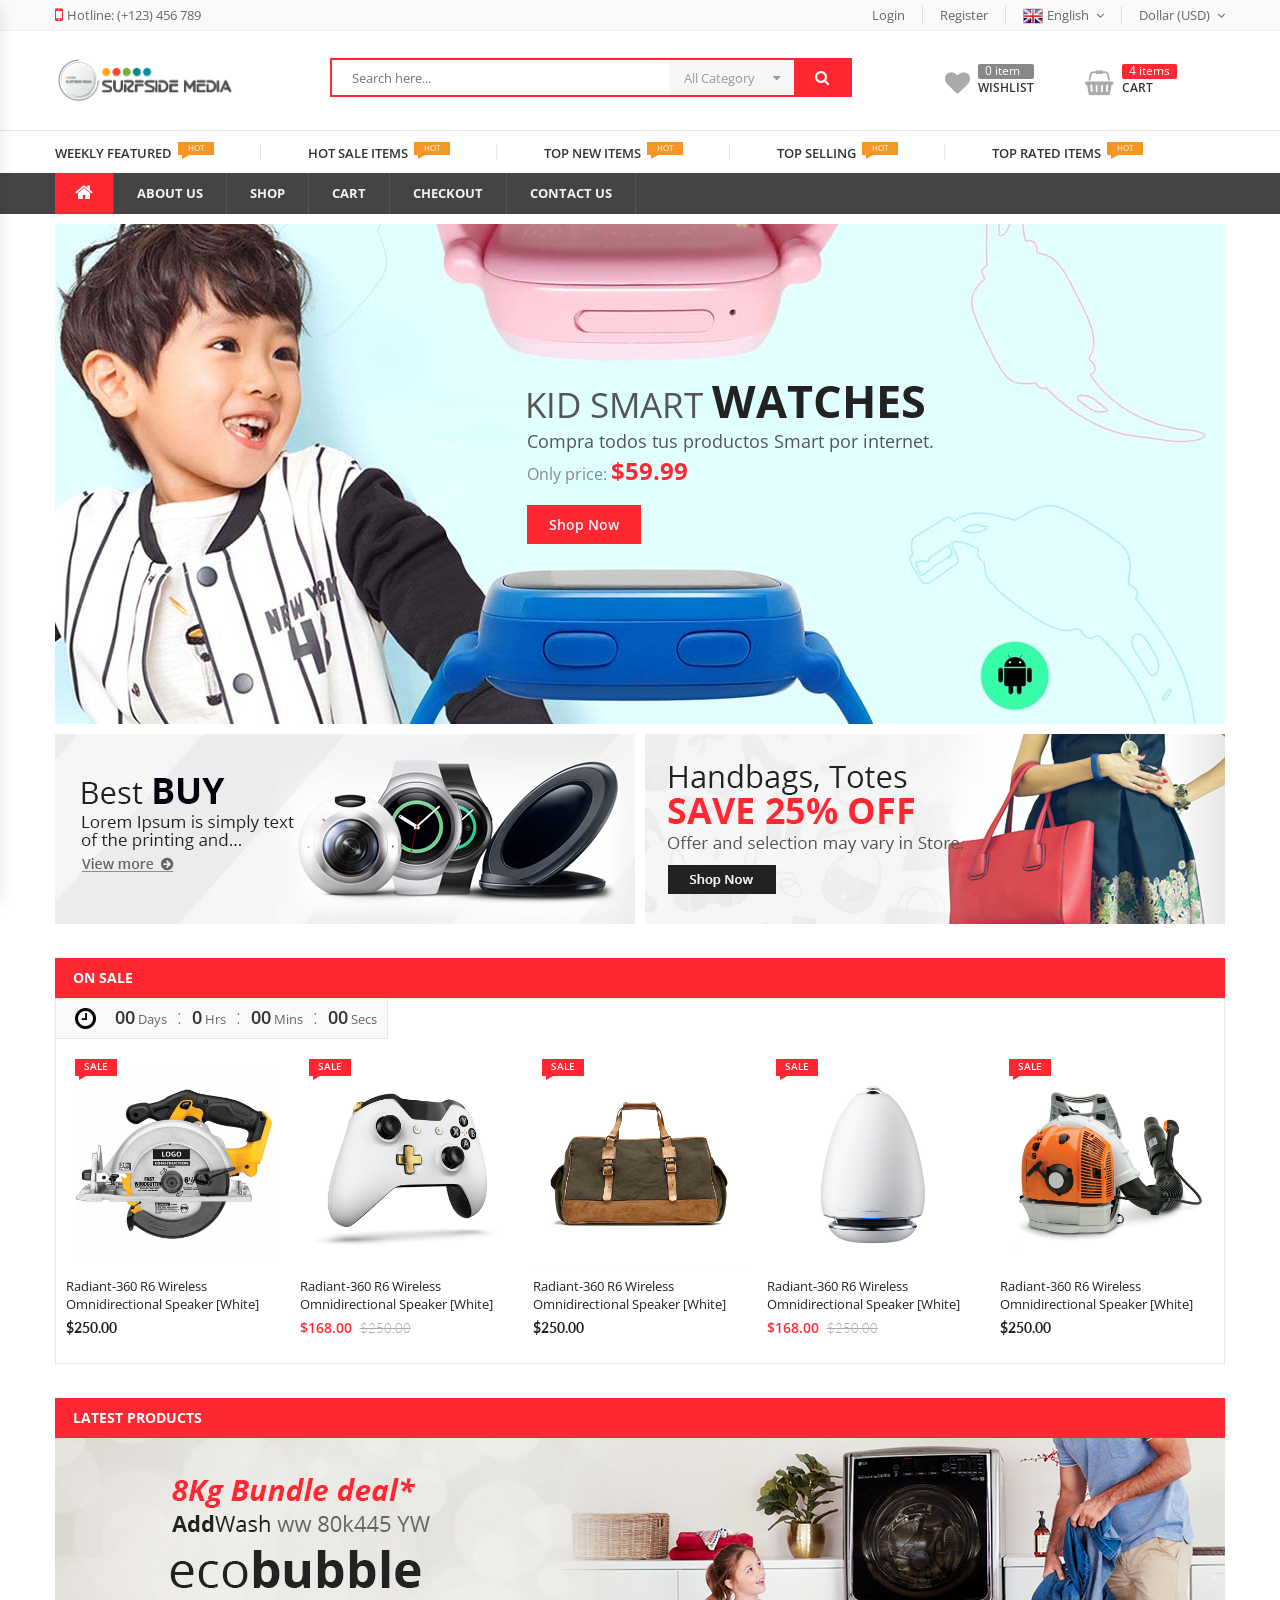
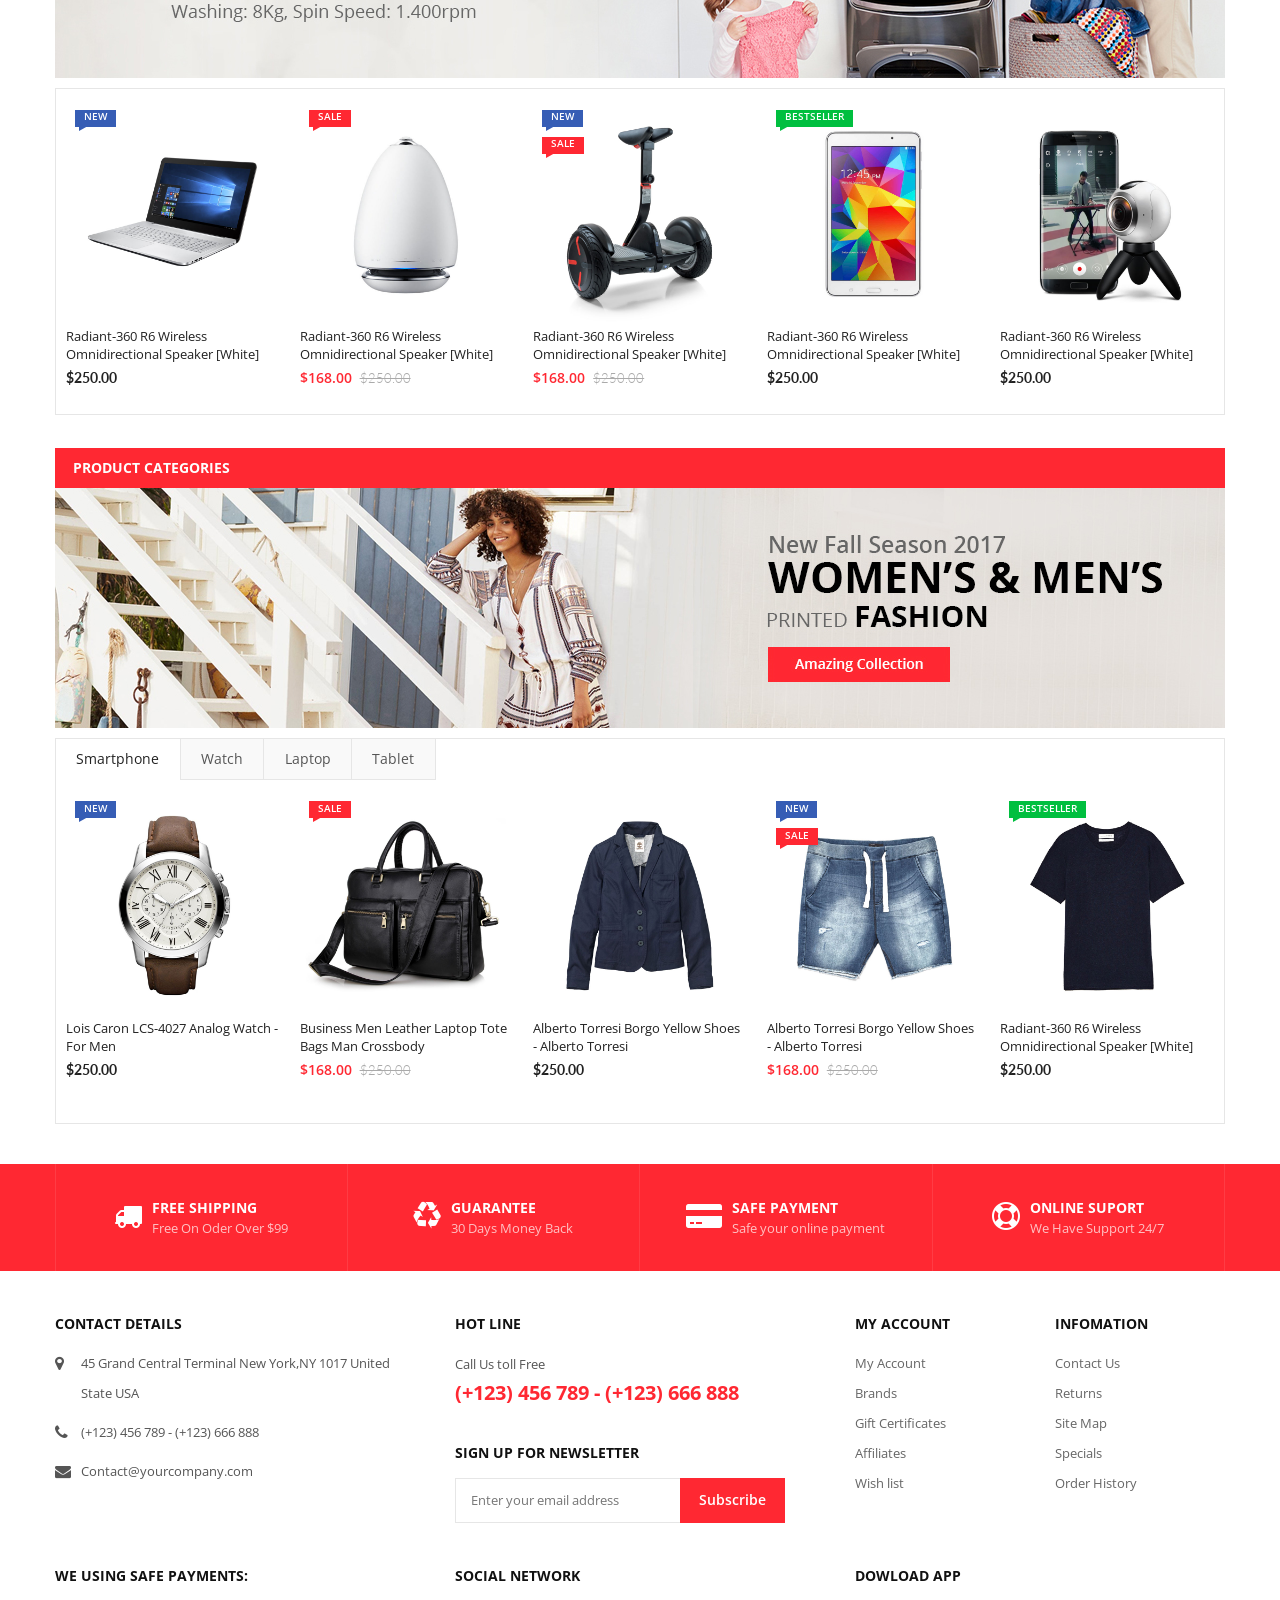
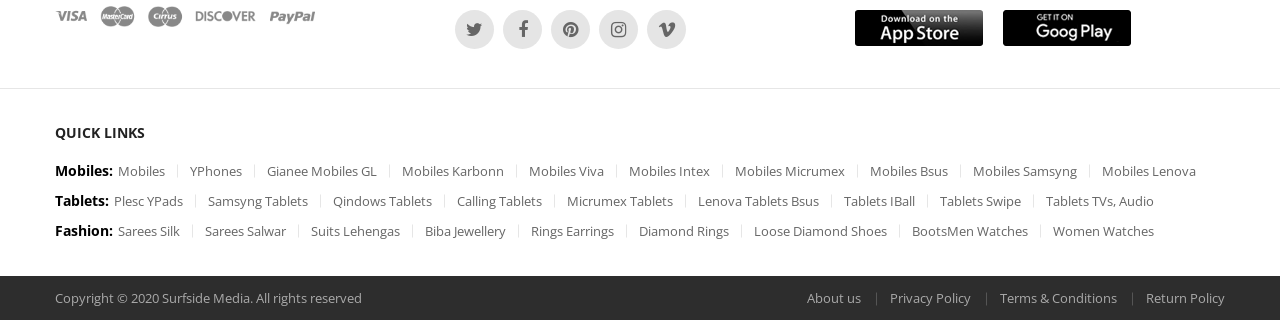
==== index.html @ 8569e289 "Primeiro Commit: adicionando Arquivos" ====
<!DOCTYPE html>
<html lang="en">
<head>
	<meta charset="utf-8">
	<meta http-equiv="X-UA-Compatible" content="IE=edge">
	<meta name="viewport" content="width=device-width, initial-scale=1">
	<title>Home</title>	
    <link rel="shortcut icon" type="image/x-icon" href="assets/images/favicon.ico">
	<link href="https://fonts.googleapis.com/css?family=Lato:300,400,400italic,700,700italic,900,900italic&amp;subset=latin,latin-ext" rel="stylesheet">
	<link href="https://fonts.googleapis.com/css?family=Open%20Sans:300,400,400italic,600,600italic,700,700italic&amp;subset=latin,latin-ext" rel="stylesheet">
	<link rel="stylesheet" type="text/css" href="assets/css/animate.css">
	<link rel="stylesheet" type="text/css" href="assets/css/font-awesome.min.css">
	<link rel="stylesheet" type="text/css" href="assets/css/bootstrap.min.css">
	<link rel="stylesheet" type="text/css" href="assets/css/owl.carousel.min.css">
	<link rel="stylesheet" type="text/css" href="assets/css/chosen.min.css">
	<link rel="stylesheet" type="text/css" href="assets/css/style.css">
	<link rel="stylesheet" type="text/css" href="assets/css/color-01.css">
</head>
<body class="home-page home-01 ">

	<!-- mobile menu -->
    <div class="mercado-clone-wrap">
        <div class="mercado-panels-actions-wrap">
            <a class="mercado-close-btn mercado-close-panels" href="#">x</a>
        </div>
        <div class="mercado-panels"></div>
    </div>

	<!--header-->
	<header id="header" class="header header-style-1">
		<div class="container-fluid">
			<div class="row">
				<div class="topbar-menu-area">
					<div class="container">
						<div class="topbar-menu left-menu">
							<ul>
								<li class="menu-item" >
									<a title="Hotline: (+123) 456 789" href="#" ><span class="icon label-before fa fa-mobile"></span>Hotline: (+123) 456 789</a>
								</li>
							</ul>
						</div>
						<div class="topbar-menu right-menu">
							<ul>
								<li class="menu-item" ><a title="Register or Login" href="login.html">Login</a></li>
								<li class="menu-item" ><a title="Register or Login" href="register.html">Register</a></li>
								<li class="menu-item lang-menu menu-item-has-children parent">
									<a title="English" href="#"><span class="img label-before"><img src="assets/images/lang-en.png" alt="lang-en"></span>English<i class="fa fa-angle-down" aria-hidden="true"></i></a>
									<ul class="submenu lang" >
										<li class="menu-item" ><a title="hungary" href="#"><span class="img label-before"><img src="assets/images/lang-hun.png" alt="lang-hun"></span>Hungary</a></li>
										<li class="menu-item" ><a title="german" href="#"><span class="img label-before"><img src="assets/images/lang-ger.png" alt="lang-ger" ></span>German</a></li>
										<li class="menu-item" ><a title="french" href="#"><span class="img label-before"><img src="assets/images/lang-fra.png" alt="lang-fre"></span>French</a></li>
										<li class="menu-item" ><a title="canada" href="#"><span class="img label-before"><img src="assets/images/lang-can.png" alt="lang-can"></span>Canada</a></li>
									</ul>
								</li>
								<li class="menu-item menu-item-has-children parent" >
									<a title="Dollar (USD)" href="#">Dollar (USD)<i class="fa fa-angle-down" aria-hidden="true"></i></a>
									<ul class="submenu curency" >
										<li class="menu-item" >
											<a title="Pound (GBP)" href="#">Pound (GBP)</a>
										</li>
										<li class="menu-item" >
											<a title="Euro (EUR)" href="#">Euro (EUR)</a>
										</li>
										<li class="menu-item" >
											<a title="Dollar (USD)" href="#">Dollar (USD)</a>
										</li>
									</ul>
								</li>
							</ul>
						</div>
					</div>
				</div>

				<div class="container">
					<div class="mid-section main-info-area">

						<div class="wrap-logo-top left-section">
							<a href="index.html" class="link-to-home"><img src="assets/images/logo-top-1.png" alt="mercado"></a>
						</div>

						<div class="wrap-search center-section">
							<div class="wrap-search-form">
								<form action="#" id="form-search-top" name="form-search-top">
									<input type="text" name="search" value="" placeholder="Search here...">
									<button form="form-search-top" type="button"><i class="fa fa-search" aria-hidden="true"></i></button>
									<div class="wrap-list-cate">
										<input type="hidden" name="product-cate" value="0" id="product-cate">
										<a href="#" class="link-control">All Category</a>
										<ul class="list-cate">
											<li class="level-0">All Category</li>
											<li class="level-1">-Electronics</li>
											<li class="level-2">Batteries & Chargens</li>
											<li class="level-2">Headphone & Headsets</li>
											<li class="level-2">Mp3 Player & Acessories</li>
											<li class="level-1">-Smartphone & Table</li>
											<li class="level-2">Batteries & Chargens</li>
											<li class="level-2">Mp3 Player & Headphones</li>
											<li class="level-2">Table & Accessories</li>
											<li class="level-1">-Electronics</li>
											<li class="level-2">Batteries & Chargens</li>
											<li class="level-2">Headphone & Headsets</li>
											<li class="level-2">Mp3 Player & Acessories</li>
											<li class="level-1">-Smartphone & Table</li>
											<li class="level-2">Batteries & Chargens</li>
											<li class="level-2">Mp3 Player & Headphones</li>
											<li class="level-2">Table & Accessories</li>
										</ul>
									</div>
								</form>
							</div>
						</div>

						<div class="wrap-icon right-section">
							<div class="wrap-icon-section wishlist">
								<a href="#" class="link-direction">
									<i class="fa fa-heart" aria-hidden="true"></i>
									<div class="left-info">
										<span class="index">0 item</span>
										<span class="title">Wishlist</span>
									</div>
								</a>
							</div>
							<div class="wrap-icon-section minicart">
								<a href="#" class="link-direction">
									<i class="fa fa-shopping-basket" aria-hidden="true"></i>
									<div class="left-info">
										<span class="index">4 items</span>
										<span class="title">CART</span>
									</div>
								</a>
							</div>
							<div class="wrap-icon-section show-up-after-1024">
								<a href="#" class="mobile-navigation">
									<span></span>
									<span></span>
									<span></span>
								</a>
							</div>
						</div>

					</div>
				</div>

				<div class="nav-section header-sticky">
					<div class="header-nav-section">
						<div class="container">
							<ul class="nav menu-nav clone-main-menu" id="mercado_haead_menu" data-menuname="Sale Info" >
								<li class="menu-item"><a href="#" class="link-term">Weekly Featured</a><span class="nav-label hot-label">hot</span></li>
								<li class="menu-item"><a href="#" class="link-term">Hot Sale items</a><span class="nav-label hot-label">hot</span></li>
								<li class="menu-item"><a href="#" class="link-term">Top new items</a><span class="nav-label hot-label">hot</span></li>
								<li class="menu-item"><a href="#" class="link-term">Top Selling</a><span class="nav-label hot-label">hot</span></li>
								<li class="menu-item"><a href="#" class="link-term">Top rated items</a><span class="nav-label hot-label">hot</span></li>
							</ul>
						</div>
					</div>

					<div class="primary-nav-section">
						<div class="container">
							<ul class="nav primary clone-main-menu" id="mercado_main" data-menuname="Main menu" >
								<li class="menu-item home-icon">
									<a href="index.html" class="link-term mercado-item-title"><i class="fa fa-home" aria-hidden="true"></i></a>
								</li>
								<li class="menu-item">
									<a href="about-us.html" class="link-term mercado-item-title">About Us</a>
								</li>
								<li class="menu-item">
									<a href="shop.html" class="link-term mercado-item-title">Shop</a>
								</li>
								<li class="menu-item">
									<a href="cart.html" class="link-term mercado-item-title">Cart</a>
								</li>
								<li class="menu-item">
									<a href="checkout.html" class="link-term mercado-item-title">Checkout</a>
								</li>
								<li class="menu-item">
									<a href="contact-us.html" class="link-term mercado-item-title">Contact Us</a>
								</li>																	
							</ul>
						</div>
					</div>
				</div>
			</div>
		</div>
	</header>

	<main id="main">
		<div class="container">

			<!--MAIN SLIDE-->
			<div class="wrap-main-slide">
				<div class="slide-carousel owl-carousel style-nav-1" data-items="1" data-loop="1" data-nav="true" data-dots="false">
					<div class="item-slide">
						<img src="assets/images/main-slider-1-1.jpg" alt="" class="img-slide">
						<div class="slide-info slide-1">
							<h2 class="f-title">Kid Smart <b>Watches</b></h2>
							<span class="subtitle">Compra todos tus productos Smart por internet.</span>
							<p class="sale-info">Only price: <span class="price">$59.99</span></p>
							<a href="#" class="btn-link">Shop Now</a>
						</div>
					</div>
					<div class="item-slide">
						<img src="assets/images/main-slider-1-2.jpg" alt="" class="img-slide">
						<div class="slide-info slide-2">
							<h2 class="f-title">Extra 25% Off</h2>
							<span class="f-subtitle">On online payments</span>
							<p class="discount-code">Use Code: #FA6868</p>
							<h4 class="s-title">Get Free</h4>
							<p class="s-subtitle">TRansparent Bra Straps</p>
						</div>
					</div>
					<div class="item-slide">
						<img src="assets/images/main-slider-1-3.jpg" alt="" class="img-slide">
						<div class="slide-info slide-3">
							<h2 class="f-title">Great Range of <b>Exclusive Furniture Packages</b></h2>
							<span class="f-subtitle">Exclusive Furniture Packages to Suit every need.</span>
							<p class="sale-info">Stating at: <b class="price">$225.00</b></p>
							<a href="#" class="btn-link">Shop Now</a>
						</div>
					</div>
				</div>
			</div>

			<!--BANNER-->
			<div class="wrap-banner style-twin-default">
				<div class="banner-item">
					<a href="#" class="link-banner banner-effect-1">
						<figure><img src="assets/images/home-1-banner-1.jpg" alt="" width="580" height="190"></figure>
					</a>
				</div>
				<div class="banner-item">
					<a href="#" class="link-banner banner-effect-1">
						<figure><img src="assets/images/home-1-banner-2.jpg" alt="" width="580" height="190"></figure>
					</a>
				</div>
			</div>

			<!--On Sale-->
			<div class="wrap-show-advance-info-box style-1 has-countdown">
				<h3 class="title-box">On Sale</h3>
				<div class="wrap-countdown mercado-countdown" data-expire="2020/12/12 12:34:56"></div>
				<div class="wrap-products slide-carousel owl-carousel style-nav-1 equal-container " data-items="5" data-loop="false" data-nav="true" data-dots="false" data-responsive='{"0":{"items":"1"},"480":{"items":"2"},"768":{"items":"3"},"992":{"items":"4"},"1200":{"items":"5"}}'>

					<div class="product product-style-2 equal-elem ">
						<div class="product-thumnail">
							<a href="detail.html" title="T-Shirt Raw Hem Organic Boro Constrast Denim">
								<figure><img src="assets/images/products/tools_equipment_7.jpg" width="800" height="800" alt="T-Shirt Raw Hem Organic Boro Constrast Denim"></figure>
							</a>
							<div class="group-flash">
								<span class="flash-item sale-label">sale</span>
							</div>
							<div class="wrap-btn">
								<a href="#" class="function-link">quick view</a>
							</div>
						</div>
						<div class="product-info">
							<a href="#" class="product-name"><span>Radiant-360 R6 Wireless Omnidirectional Speaker [White]</span></a>
							<div class="wrap-price"><span class="product-price">$250.00</span></div>
						</div>
					</div>

					<div class="product product-style-2 equal-elem ">
						<div class="product-thumnail">
							<a href="detail.html" title="T-Shirt Raw Hem Organic Boro Constrast Denim">
								<figure><img src="assets/images/products/digital_18.jpg" width="800" height="800" alt=""></figure>
							</a>
							<div class="group-flash">
								<span class="flash-item sale-label">sale</span>
							</div>
							<div class="wrap-btn">
								<a href="#" class="function-link">quick view</a>
							</div>
						</div>
						<div class="product-info">
							<a href="#" class="product-name"><span>Radiant-360 R6 Wireless Omnidirectional Speaker [White]</span></a>
							<div class="wrap-price"><ins><p class="product-price">$168.00</p></ins> <del><p class="product-price">$250.00</p></del></div>
						</div>
					</div>

					<div class="product product-style-2 equal-elem ">
						<div class="product-thumnail">
							<a href="detail.html" title="T-Shirt Raw Hem Organic Boro Constrast Denim">
								<figure><img src="assets/images/products/fashion_08.jpg" width="800" height="800" alt="T-Shirt Raw Hem Organic Boro Constrast Denim"></figure>
							</a>
							<div class="group-flash">
								<span class="flash-item sale-label">sale</span>
							</div>
							<div class="wrap-btn">
								<a href="#" class="function-link">quick view</a>
							</div>
						</div>
						<div class="product-info">
							<a href="#" class="product-name"><span>Radiant-360 R6 Wireless Omnidirectional Speaker [White]</span></a>
							<div class="wrap-price"><span class="product-price">$250.00</span></div>
						</div>
					</div>

					<div class="product product-style-2 equal-elem ">
						<div class="product-thumnail">
							<a href="detail.html" title="T-Shirt Raw Hem Organic Boro Constrast Denim">
								<figure><img src="assets/images/products/digital_17.jpg" width="800" height="800" alt=""></figure>
							</a>
							<div class="group-flash">
								<span class="flash-item sale-label">sale</span>
							</div>
							<div class="wrap-btn">
								<a href="#" class="function-link">quick view</a>
							</div>
						</div>
						<div class="product-info">
							<a href="#" class="product-name"><span>Radiant-360 R6 Wireless Omnidirectional Speaker [White]</span></a>
							<div class="wrap-price"><ins><p class="product-price">$168.00</p></ins> <del><p class="product-price">$250.00</p></del></div>
						</div>
					</div>

					<div class="product product-style-2 equal-elem ">
						<div class="product-thumnail">
							<a href="detail.html" title="T-Shirt Raw Hem Organic Boro Constrast Denim">
								<figure><img src="assets/images/products/tools_equipment_3.jpg" width="800" height="800" alt=""></figure>
							</a>
							<div class="group-flash">
								<span class="flash-item sale-label">sale</span>
							</div>
							<div class="wrap-btn">
								<a href="#" class="function-link">quick view</a>
							</div>
						</div>
						<div class="product-info">
							<a href="#" class="product-name"><span>Radiant-360 R6 Wireless Omnidirectional Speaker [White]</span></a>
							<div class="wrap-price"><span class="product-price">$250.00</span></div>
						</div>
					</div>

					<div class="product product-style-2 equal-elem ">
						<div class="product-thumnail">
							<a href="detail.html" title="T-Shirt Raw Hem Organic Boro Constrast Denim">
								<figure><img src="assets/images/products/fashion_05.jpg" width="800" height="800" alt="T-Shirt Raw Hem Organic Boro Constrast Denim"></figure>
							</a>
							<div class="group-flash">
								<span class="flash-item sale-label">sale</span>
							</div>
							<div class="wrap-btn">
								<a href="#" class="function-link">quick view</a>
							</div>
						</div>
						<div class="product-info">
							<a href="#" class="product-name"><span>Radiant-360 R6 Wireless Omnidirectional Speaker [White]</span></a>
							<div class="wrap-price"><ins><p class="product-price">$168.00</p></ins> <del><p class="product-price">$250.00</p></del></div>
						</div>
					</div>

					<div class="product product-style-2 equal-elem ">
						<div class="product-thumnail">
							<a href="detail.html" title="T-Shirt Raw Hem Organic Boro Constrast Denim">
								<figure><img src="assets/images/products/digital_04.jpg" width="800" height="800" alt="T-Shirt Raw Hem Organic Boro Constrast Denim"></figure>
							</a>
							<div class="group-flash">
								<span class="flash-item sale-label">sale</span>
							</div>
							<div class="wrap-btn">
								<a href="#" class="function-link">quick view</a>
							</div>
						</div>
						<div class="product-info">
							<a href="#" class="product-name"><span>Radiant-360 R6 Wireless Omnidirectional Speaker [White]</span></a>
							<div class="wrap-price"><span class="product-price">$250.00</span></div>
						</div>
					</div>

					<div class="product product-style-2 equal-elem ">
						<div class="product-thumnail">
							<a href="detail.html" title="T-Shirt Raw Hem Organic Boro Constrast Denim">
								<figure><img src="assets/images/products/kidtoy_05.jpg" width="800" height="800" alt="T-Shirt Raw Hem Organic Boro Constrast Denim"></figure>
							</a>
							<div class="group-flash">
								<span class="flash-item sale-label">sale</span>
							</div>
							<div class="wrap-btn">
								<a href="#" class="function-link">quick view</a>
							</div>
						</div>
						<div class="product-info">
							<a href="#" class="product-name"><span>Radiant-360 R6 Wireless Omnidirectional Speaker [White]</span></a>
							<div class="wrap-price"><ins><p class="product-price">$168.00</p></ins> <del><p class="product-price">$250.00</p></del></div>
						</div>
					</div>

				</div>
			</div>

			<!--Latest Products-->
			<div class="wrap-show-advance-info-box style-1">
				<h3 class="title-box">Latest Products</h3>
				<div class="wrap-top-banner">
					<a href="#" class="link-banner banner-effect-2">
						<figure><img src="assets/images/digital-electronic-banner.jpg" width="1170" height="240" alt=""></figure>
					</a>
				</div>
				<div class="wrap-products">
					<div class="wrap-product-tab tab-style-1">						
						<div class="tab-contents">
							<div class="tab-content-item active" id="digital_1a">
								<div class="wrap-products slide-carousel owl-carousel style-nav-1 equal-container" data-items="5" data-loop="false" data-nav="true" data-dots="false" data-responsive='{"0":{"items":"1"},"480":{"items":"2"},"768":{"items":"3"},"992":{"items":"4"},"1200":{"items":"5"}}' >

									<div class="product product-style-2 equal-elem ">
										<div class="product-thumnail">
											<a href="detail.html" title="T-Shirt Raw Hem Organic Boro Constrast Denim">
												<figure><img src="assets/images/products/digital_04.jpg" width="800" height="800" alt="T-Shirt Raw Hem Organic Boro Constrast Denim"></figure>
											</a>
											<div class="group-flash">
												<span class="flash-item new-label">new</span>
											</div>
											<div class="wrap-btn">
												<a href="#" class="function-link">quick view</a>
											</div>
										</div>
										<div class="product-info">
											<a href="#" class="product-name"><span>Radiant-360 R6 Wireless Omnidirectional Speaker [White]</span></a>
											<div class="wrap-price"><span class="product-price">$250.00</span></div>
										</div>
									</div>

									<div class="product product-style-2 equal-elem ">
										<div class="product-thumnail">
											<a href="detail.html" title="T-Shirt Raw Hem Organic Boro Constrast Denim">
												<figure><img src="assets/images/products/digital_17.jpg" width="800" height="800" alt="T-Shirt Raw Hem Organic Boro Constrast Denim"></figure>
											</a>
											<div class="group-flash">
												<span class="flash-item sale-label">sale</span>
											</div>
											<div class="wrap-btn">
												<a href="#" class="function-link">quick view</a>
											</div>
										</div>
										<div class="product-info">
											<a href="#" class="product-name"><span>Radiant-360 R6 Wireless Omnidirectional Speaker [White]</span></a>
											<div class="wrap-price"><ins><p class="product-price">$168.00</p></ins> <del><p class="product-price">$250.00</p></del></div>
										</div>
									</div>

									<div class="product product-style-2 equal-elem ">
										<div class="product-thumnail">
											<a href="detail.html" title="T-Shirt Raw Hem Organic Boro Constrast Denim">
												<figure><img src="assets/images/products/digital_15.jpg" width="800" height="800" alt="T-Shirt Raw Hem Organic Boro Constrast Denim"></figure>
											</a>
											<div class="group-flash">
												<span class="flash-item new-label">new</span>
												<span class="flash-item sale-label">sale</span>
											</div>
											<div class="wrap-btn">
												<a href="#" class="function-link">quick view</a>
											</div>
										</div>
										<div class="product-info">
											<a href="#" class="product-name"><span>Radiant-360 R6 Wireless Omnidirectional Speaker [White]</span></a>
											<div class="wrap-price"><ins><p class="product-price">$168.00</p></ins> <del><p class="product-price">$250.00</p></del></div>
										</div>
									</div>

									<div class="product product-style-2 equal-elem ">
										<div class="product-thumnail">
											<a href="detail.html" title="T-Shirt Raw Hem Organic Boro Constrast Denim">
												<figure><img src="assets/images/products/digital_01.jpg" width="800" height="800" alt="T-Shirt Raw Hem Organic Boro Constrast Denim"></figure>
											</a>
											<div class="group-flash">
												<span class="flash-item bestseller-label">Bestseller</span>
											</div>
											<div class="wrap-btn">
												<a href="#" class="function-link">quick view</a>
											</div>
										</div>
										<div class="product-info">
											<a href="#" class="product-name"><span>Radiant-360 R6 Wireless Omnidirectional Speaker [White]</span></a>
											<div class="wrap-price"><span class="product-price">$250.00</span></div>
										</div>
									</div>

									<div class="product product-style-2 equal-elem ">
										<div class="product-thumnail">
											<a href="detail.html" title="T-Shirt Raw Hem Organic Boro Constrast Denim">
												<figure><img src="assets/images/products/digital_21.jpg" width="800" height="800" alt="T-Shirt Raw Hem Organic Boro Constrast Denim"></figure>
											</a>
											<div class="wrap-btn">
												<a href="#" class="function-link">quick view</a>
											</div>
										</div>
										<div class="product-info">
											<a href="#" class="product-name"><span>Radiant-360 R6 Wireless Omnidirectional Speaker [White]</span></a>
											<div class="wrap-price"><span class="product-price">$250.00</span></div>
										</div>
									</div>

									<div class="product product-style-2 equal-elem ">
										<div class="product-thumnail">
											<a href="detail.html" title="T-Shirt Raw Hem Organic Boro Constrast Denim">
												<figure><img src="assets/images/products/digital_03.jpg" width="800" height="800" alt="T-Shirt Raw Hem Organic Boro Constrast Denim"></figure>
											</a>
											<div class="group-flash">
												<span class="flash-item sale-label">sale</span>
											</div>
											<div class="wrap-btn">
												<a href="#" class="function-link">quick view</a>
											</div>
										</div>
										<div class="product-info">
											<a href="#" class="product-name"><span>Radiant-360 R6 Wireless Omnidirectional Speaker [White]</span></a>
											<div class="wrap-price"><ins><p class="product-price">$168.00</p></ins> <del><p class="product-price">$250.00</p></del></div>
										</div>
									</div>

									<div class="product product-style-2 equal-elem ">
										<div class="product-thumnail">
											<a href="detail.html" title="T-Shirt Raw Hem Organic Boro Constrast Denim">
												<figure><img src="assets/images/products/digital_04.jpg" width="800" height="800" alt="T-Shirt Raw Hem Organic Boro Constrast Denim"></figure>
											</a>
											<div class="group-flash">
												<span class="flash-item new-label">new</span>
											</div>
											<div class="wrap-btn">
												<a href="#" class="function-link">quick view</a>
											</div>
										</div>
										<div class="product-info">
											<a href="#" class="product-name"><span>Radiant-360 R6 Wireless Omnidirectional Speaker [White]</span></a>
											<div class="wrap-price"><span class="product-price">$250.00</span></div>
										</div>
									</div>

									<div class="product product-style-2 equal-elem ">
										<div class="product-thumnail">
											<a href="detail.html" title="T-Shirt Raw Hem Organic Boro Constrast Denim">
												<figure><img src="assets/images/products/digital_05.jpg" width="800" height="800" alt="T-Shirt Raw Hem Organic Boro Constrast Denim"></figure>
											</a>
											<div class="group-flash">
												<span class="flash-item bestseller-label">Bestseller</span>
											</div>
											<div class="wrap-btn">
												<a href="#" class="function-link">quick view</a>
											</div>
										</div>
										<div class="product-info">
											<a href="#" class="product-name"><span>Radiant-360 R6 Wireless Omnidirectional Speaker [White]</span></a>
											<div class="wrap-price"><span class="product-price">$250.00</span></div>
										</div>
									</div>

								</div>
							</div>							
						</div>
					</div>
				</div>
			</div>

			<!--Product Categories-->
			<div class="wrap-show-advance-info-box style-1">
				<h3 class="title-box">Product Categories</h3>
				<div class="wrap-top-banner">
					<a href="#" class="link-banner banner-effect-2">
						<figure><img src="assets/images/fashion-accesories-banner.jpg" width="1170" height="240" alt=""></figure>
					</a>
				</div>
				<div class="wrap-products">
					<div class="wrap-product-tab tab-style-1">
						<div class="tab-control">
							<a href="#fashion_1a" class="tab-control-item active">Smartphone</a>
							<a href="#fashion_1b" class="tab-control-item">Watch</a>
							<a href="#fashion_1c" class="tab-control-item">Laptop</a>
							<a href="#fashion_1d" class="tab-control-item">Tablet</a>
						</div>
						<div class="tab-contents">

							<div class="tab-content-item active" id="fashion_1a">
								<div class="wrap-products slide-carousel owl-carousel style-nav-1 equal-container" data-items="5" data-loop="false" data-nav="true" data-dots="false" data-responsive='{"0":{"items":"1"},"480":{"items":"2"},"768":{"items":"3"},"992":{"items":"4"},"1200":{"items":"5"}}' >

									<div class="product product-style-2 equal-elem ">
										<div class="product-thumnail">
											<a href="detail.html" title="T-Shirt Raw Hem Organic Boro Constrast Denim">
												<figure><img src="assets/images/products/fashion_01.jpg" width="800" height="800" alt="T-Shirt Raw Hem Organic Boro Constrast Denim"></figure>
											</a>
											<div class="group-flash">
												<span class="flash-item new-label">new</span>
											</div>
											<div class="wrap-btn">
												<a href="#" class="function-link">quick view</a>
											</div>
										</div>
										<div class="product-info">
											<a href="#" class="product-name"><span>Lois Caron LCS-4027 Analog Watch - For Men</span></a>
											<div class="wrap-price"><span class="product-price">$250.00</span></div>
										</div>
									</div>

									<div class="product product-style-2 equal-elem ">
										<div class="product-thumnail">
											<a href="detail.html" title="T-Shirt Raw Hem Organic Boro Constrast Denim">
												<figure><img src="assets/images/products/fashion_02.jpg" width="800" height="800" alt="T-Shirt Raw Hem Organic Boro Constrast Denim"></figure>
											</a>
											<div class="group-flash">
												<span class="flash-item sale-label">sale</span>
											</div>
											<div class="wrap-btn">
												<a href="#" class="function-link">quick view</a>
											</div>
										</div>
										<div class="product-info">
											<a href="#" class="product-name"><span>Business Men Leather Laptop Tote Bags Man Crossbody </span></a>
											<div class="wrap-price"><ins><p class="product-price">$168.00</p></ins> <del><p class="product-price">$250.00</p></del></div>
										</div>
									</div>

									<div class="product product-style-2 equal-elem ">
										<div class="product-thumnail">
											<a href="detail.html" title="T-Shirt Raw Hem Organic Boro Constrast Denim">
												<figure><img src="assets/images/products/fashion_09.jpg" width="800" height="800" alt="T-Shirt Raw Hem Organic Boro Constrast Denim"></figure>
											</a>
											<div class="wrap-btn">
												<a href="#" class="function-link">quick view</a>
											</div>
										</div>
										<div class="product-info">
											<a href="#" class="product-name"><span>Alberto Torresi Borgo Yellow Shoes - Alberto Torresi</span></a>
											<div class="wrap-price"><span class="product-price">$250.00</span></div>
										</div>
									</div>

									<div class="product product-style-2 equal-elem ">
									<div class="product-thumnail">
										<a href="detail.html" title="T-Shirt Raw Hem Organic Boro Constrast Denim">
											<figure><img src="assets/images/products/fashion_03.jpg" width="800" height="800" alt="T-Shirt Raw Hem Organic Boro Constrast Denim"></figure>
										</a>
										<div class="group-flash">
											<span class="flash-item new-label">new</span>
											<span class="flash-item sale-label">sale</span>
										</div>
										<div class="wrap-btn">
											<a href="#" class="function-link">quick view</a>
										</div>
									</div>
									<div class="product-info">
										<a href="#" class="product-name"><span>Alberto Torresi Borgo Yellow Shoes - Alberto Torresi</span></a>
										<div class="wrap-price"><ins><p class="product-price">$168.00</p></ins> <del><p class="product-price">$250.00</p></del></div>
									</div>
								</div>

									<div class="product product-style-2 equal-elem ">
										<div class="product-thumnail">
											<a href="detail.html" title="T-Shirt Raw Hem Organic Boro Constrast Denim">
												<figure><img src="assets/images/products/fashion_07.jpg" width="800" height="800" alt="T-Shirt Raw Hem Organic Boro Constrast Denim"></figure>
											</a>
											<div class="group-flash">
												<span class="flash-item bestseller-label">Bestseller</span>
											</div>
											<div class="wrap-btn">
												<a href="#" class="function-link">quick view</a>
											</div>
										</div>
										<div class="product-info">
											<a href="#" class="product-name"><span>Radiant-360 R6 Wireless Omnidirectional Speaker [White]</span></a>
											<div class="wrap-price"><span class="product-price">$250.00</span></div>
										</div>
									</div>

									<div class="product product-style-2 equal-elem ">
										<div class="product-thumnail">
											<a href="detail.html" title="T-Shirt Raw Hem Organic Boro Constrast Denim">
												<figure><img src="assets/images/products/fashion_08.jpg" width="800" height="800" alt="T-Shirt Raw Hem Organic Boro Constrast Denim"></figure>
											</a>
											<div class="group-flash">
												<span class="flash-item sale-label">sale</span>
											</div>
											<div class="wrap-btn">
												<a href="#" class="function-link">quick view</a>
											</div>
										</div>
										<div class="product-info">
											<a href="#" class="product-name"><span>Radiant-360 R6 Wireless Omnidirectional Speaker [White]</span></a>
											<div class="wrap-price"><ins><p class="product-price">$168.00</p></ins> <del><p class="product-price">$250.00</p></del></div>
										</div>
									</div>

									<div class="product product-style-2 equal-elem ">
										<div class="product-thumnail">
											<a href="detail.html" title="T-Shirt Raw Hem Organic Boro Constrast Denim">
												<figure><img src="assets/images/products/fashion_06.jpg" width="800" height="800" alt="T-Shirt Raw Hem Organic Boro Constrast Denim"></figure>
											</a>
											<div class="group-flash">
												<span class="flash-item new-label">new</span>
											</div>
											<div class="wrap-btn">
												<a href="#" class="function-link">quick view</a>
											</div>
										</div>
										<div class="product-info">
											<a href="#" class="product-name"><span>Radiant-360 R6 Wireless Omnidirectional Speaker [White]</span></a>
											<div class="wrap-price"><span class="product-price">$250.00</span></div>
										</div>
									</div>

									<div class="product product-style-2 equal-elem ">
										<div class="product-thumnail">
											<a href="detail.html" title="T-Shirt Raw Hem Organic Boro Constrast Denim">
												<figure><img src="assets/images/products/fashion_05.jpg" width="800" height="800" alt="T-Shirt Raw Hem Organic Boro Constrast Denim"></figure>
											</a>
											<div class="group-flash">
												<span class="flash-item bestseller-label">Bestseller</span>
											</div>
											<div class="wrap-btn">
												<a href="#" class="function-link">quick view</a>
											</div>
										</div>
										<div class="product-info">
											<a href="#" class="product-name"><span>Radiant-360 R6 Wireless Omnidirectional Speaker [White]</span></a>
											<div class="wrap-price"><span class="product-price">$250.00</span></div>
										</div>
									</div>

								</div>
							</div>

							<div class="tab-content-item" id="fashion_1b">
								<div class="wrap-products slide-carousel owl-carousel style-nav-1 equal-container " data-items="5" data-loop="false" data-nav="true" data-dots="false" data-responsive='{"0":{"items":"1"},"480":{"items":"2"},"768":{"items":"3"},"992":{"items":"4"},"1200":{"items":"5"}}'>

									<div class="product product-style-2 equal-elem ">
										<div class="product-thumnail">
											<a href="detail.html" title="T-Shirt Raw Hem Organic Boro Constrast Denim">
												<figure><img src="assets/images/products/fashion_03.jpg" width="800" height="800" alt="T-Shirt Raw Hem Organic Boro Constrast Denim"></figure>
											</a>
											<div class="group-flash">
												<span class="flash-item bestseller-label">Bestseller</span>
											</div>
											<div class="wrap-btn">
												<a href="#" class="function-link">quick view</a>
											</div>
										</div>
										<div class="product-info">
											<a href="#" class="product-name"><span>Radiant-360 R6 Wireless Omnidirectional Speaker [White]</span></a>
											<div class="wrap-price"><span class="product-price">$250.00</span></div>
										</div>
									</div>

									<div class="product product-style-2 equal-elem ">
										<div class="product-thumnail">
											<a href="detail.html" title="T-Shirt Raw Hem Organic Boro Constrast Denim">
												<figure><img src="assets/images/products/fashion_07.jpg" width="800" height="800" alt="T-Shirt Raw Hem Organic Boro Constrast Denim"></figure>
											</a>
											<div class="group-flash">
												<span class="flash-item bestseller-label">Bestseller</span>
											</div>
											<div class="wrap-btn">
												<a href="#" class="function-link">quick view</a>
											</div>
										</div>
										<div class="product-info">
											<a href="#" class="product-name"><span>Radiant-360 R6 Wireless Omnidirectional Speaker [White]</span></a>
											<div class="wrap-price"><ins><p class="product-price">$168.00</p></ins> <del><p class="product-price">$250.00</p></del></div>
										</div>
									</div>

									<div class="product product-style-2 equal-elem ">
										<div class="product-thumnail">
											<a href="detail.html" title="T-Shirt Raw Hem Organic Boro Constrast Denim">
												<figure><img src="assets/images/products/fashion_08.jpg" width="800" height="800" alt="T-Shirt Raw Hem Organic Boro Constrast Denim"></figure>
											</a>
											<div class="group-flash">
												<span class="flash-item bestseller-label">Bestseller</span>
											</div>
											<div class="wrap-btn">
												<a href="#" class="function-link">quick view</a>
											</div>
										</div>
										<div class="product-info">
											<a href="#" class="product-name"><span>Radiant-360 R6 Wireless Omnidirectional Speaker [White]</span></a>
											<div class="wrap-price"><span class="product-price">$250.00</span></div>
										</div>
									</div>

									<div class="product product-style-2 equal-elem ">
										<div class="product-thumnail">
											<a href="detail.html" title="T-Shirt Raw Hem Organic Boro Constrast Denim">
												<figure><img src="assets/images/products/fashion_09.jpg" width="800" height="800" alt="T-Shirt Raw Hem Organic Boro Constrast Denim"></figure>
											</a>
											<div class="group-flash">
												<span class="flash-item bestseller-label">Bestseller</span>
											</div>
											<div class="wrap-btn">
												<a href="#" class="function-link">quic view</a>
											</div>
										</div>
										<div class="product-info">
											<a href="#" class="product-name"><span>Radiant-360 R6 Wireless Omnidirectional Speaker [White]</span></a>
											<div class="wrap-price"><ins><p class="product-price">$168.00</p></ins> <del><p class="product-price">$250.00</p></del></div>
										</div>
									</div>

									<div class="product product-style-2 equal-elem ">
										<div class="product-thumnail">
											<a href="detail.html" title="T-Shirt Raw Hem Organic Boro Constrast Denim">
												<figure><img src="assets/images/products/fashion_02.jpg" width="800" height="800" alt="T-Shirt Raw Hem Organic Boro Constrast Denim"></figure>
											</a>
											<div class="group-flash">
												<span class="flash-item bestseller-label">Bestseller</span>
											</div>
											<div class="wrap-btn">
												<a href="#" class="function-link">quick view</a>
											</div>
										</div>
										<div class="product-info">
											<a href="#" class="product-name"><span>Radiant-360 R6 Wireless Omnidirectional Speaker [White]</span></a>
											<div class="wrap-price"><span class="product-price">$250.00</span></div>
										</div>
									</div>

									<div class="product product-style-2 equal-elem ">
										<div class="product-thumnail">
											<a href="detail.html" title="T-Shirt Raw Hem Organic Boro Constrast Denim">
												<figure><img src="assets/images/products/fashion_05.jpg" width="800" height="800" alt="T-Shirt Raw Hem Organic Boro Constrast Denim"></figure>
											</a>
											<div class="group-flash">
												<span class="flash-item bestseller-label">Bestseller</span>
											</div>
											<div class="wrap-btn">
												<a href="#" class="function-link">quick view</a>
											</div>
										</div>
										<div class="product-info">
											<a href="#" class="product-name"><span>Radiant-360 R6 Wireless Omnidirectional Speaker [White]</span></a>
											<div class="wrap-price"><ins><p class="product-price">$168.00</p></ins> <del><p class="product-price">$250.00</p></del></div>
										</div>
									</div>

									<div class="product product-style-2 equal-elem ">
										<div class="product-thumnail">
											<a href="detail.html" title="T-Shirt Raw Hem Organic Boro Constrast Denim">
												<figure><img src="assets/images/products/fashion_08.jpg" width="800" height="800" alt="T-Shirt Raw Hem Organic Boro Constrast Denim"></figure>
											</a>
											<div class="group-flash">
												<span class="flash-item bestseller-label">Bestseller</span>
											</div>
											<div class="wrap-btn">
												<a href="#" class="function-link">quick view</a>
											</div>
										</div>
										<div class="product-info">
											<a href="#" class="product-name"><span>Radiant-360 R6 Wireless Omnidirectional Speaker [White]</span></a>
											<div class="wrap-price"><span class="product-price">$250.00</span></div>
										</div>
									</div>

									<div class="product product-style-2 equal-elem ">
										<div class="product-thumnail">
											<a href="detail.html" title="T-Shirt Raw Hem Organic Boro Constrast Denim">
												<figure><img src="assets/images/products/fashion_04.jpg" width="800" height="800" alt="T-Shirt Raw Hem Organic Boro Constrast Denim"></figure>
											</a>
											<div class="group-flash">
												<span class="flash-item bestseller-label">Bestseller</span>
											</div>
											<div class="wrap-btn">
												<a href="#" class="function-link">quick view</a>
											</div>
										</div>
										<div class="product-info">
											<a href="#" class="product-name"><span>Radiant-360 R6 Wireless Omnidirectional Speaker [White]</span></a>
											<div class="wrap-price"><ins><p class="product-price">$168.00</p></ins> <del><p class="product-price">$250.00</p></del></div>
										</div>
									</div>

								</div>
							</div>

							<div class="tab-content-item" id="fashion_1c">
								<div class="wrap-products slide-carousel owl-carousel style-nav-1 equal-container" data-items="5" data-loop="false" data-nav="true" data-dots="false" data-responsive='{"0":{"items":"1"},"480":{"items":"2"},"768":{"items":"3"},"992":{"items":"4"},"1200":{"items":"5"}}'>

									<div class="product product-style-2 equal-elem ">
										<div class="product-thumnail">
											<a href="detail.html" title="T-Shirt Raw Hem Organic Boro Constrast Denim">
												<figure><img src="assets/images/products/fashion_02.jpg" width="800" height="800" alt="T-Shirt Raw Hem Organic Boro Constrast Denim"></figure>
											</a>
											<div class="group-flash">
												<span class="flash-item new-label">new</span>
											</div>
											<div class="wrap-btn">
												<a href="#" class="function-link">quick view</a>
											</div>
										</div>
										<div class="product-info">
											<a href="#" class="product-name"><span>Radiant-360 R6 Wireless Omnidirectional Speaker [White]</span></a>
											<div class="wrap-price"><span class="product-price">$250.00</span></div>
										</div>
									</div>

									<div class="product product-style-2 equal-elem ">
										<div class="product-thumnail">
											<a href="detail.html" title="T-Shirt Raw Hem Organic Boro Constrast Denim">
												<figure><img src="assets/images/products/fashion_03.jpg" width="800" height="800" alt="T-Shirt Raw Hem Organic Boro Constrast Denim"></figure>
											</a>
											<div class="group-flash">
												<span class="flash-item new-label">new</span>
												<span class="flash-item sale-label">sale</span>
											</div>
											<div class="wrap-btn">
												<a href="#" class="function-link">quick view</a>
											</div>
										</div>
										<div class="product-info">
											<a href="#" class="product-name"><span>Radiant-360 R6 Wireless Omnidirectional Speaker [White]</span></a>
											<div class="wrap-price"><ins><p class="product-price">$168.00</p></ins> <del><p class="product-price">$250.00</p></del></div>
										</div>
									</div>

									<div class="product product-style-2 equal-elem ">
										<div class="product-thumnail">
											<a href="detail.html" title="T-Shirt Raw Hem Organic Boro Constrast Denim">
												<figure><img src="assets/images/products/fashion_04.jpg" width="800" height="800" alt="T-Shirt Raw Hem Organic Boro Constrast Denim"></figure>
											</a>
											<div class="group-flash">
												<span class="flash-item new-label">new</span>
											</div>
											<div class="wrap-btn">
												<a href="#" class="function-link">quick view</a>
											</div>
										</div>
										<div class="product-info">
											<a href="#" class="product-name"><span>Radiant-360 R6 Wireless Omnidirectional Speaker [White]</span></a>
											<div class="wrap-price"><span class="product-price">$250.00</span></div>
										</div>
									</div>

									<div class="product product-style-2 equal-elem ">
										<div class="product-thumnail">
											<a href="detail.html" title="T-Shirt Raw Hem Organic Boro Constrast Denim">
												<figure><img src="assets/images/products/fashion_05.jpg" width="800" height="800" alt="T-Shirt Raw Hem Organic Boro Constrast Denim"></figure>
											</a>
											<div class="group-flash">
												<span class="flash-item new-label">new</span>
												<span class="flash-item sale-label">sale</span>
											</div>
											<div class="wrap-btn">
												<a href="#" class="function-link">quick view</a>
											</div>
										</div>
										<div class="product-info">
											<a href="#" class="product-name"><span>Radiant-360 R6 Wireless Omnidirectional Speaker [White]</span></a>
											<div class="wrap-price"><ins><p class="product-price">$168.00</p></ins> <del><p class="product-price">$250.00</p></del></div>
										</div>
									</div>

									<div class="product product-style-2 equal-elem ">
										<div class="product-thumnail">
											<a href="detail.html" title="T-Shirt Raw Hem Organic Boro Constrast Denim">
												<figure><img src="assets/images/products/fashion_06.jpg" width="800" height="800" alt="T-Shirt Raw Hem Organic Boro Constrast Denim"></figure>
											</a>
											<div class="group-flash">
												<span class="flash-item new-label">new</span>
											</div>
											<div class="wrap-btn">
												<a href="#" class="function-link">quick view</a>
											</div>
										</div>
										<div class="product-info">
											<a href="#" class="product-name"><span>Radiant-360 R6 Wireless Omnidirectional Speaker [White]</span></a>
											<div class="wrap-price"><span class="product-price">$250.00</span></div>
										</div>
									</div>

									<div class="product product-style-2 equal-elem ">
										<div class="product-thumnail">
											<a href="detail.html" title="T-Shirt Raw Hem Organic Boro Constrast Denim">
												<figure><img src="assets/images/products/fashion_07.jpg" width="800" height="800" alt="T-Shirt Raw Hem Organic Boro Constrast Denim"></figure>
											</a>
											<div class="group-flash">
												<span class="flash-item new-label">new</span>
												<span class="flash-item sale-label">sale</span>
											</div>
											<div class="wrap-btn">
												<a href="#" class="function-link">quick view</a>
											</div>
										</div>
										<div class="product-info">
											<a href="#" class="product-name"><span>Radiant-360 R6 Wireless Omnidirectional Speaker [White]</span></a>
											<div class="wrap-price"><ins><p class="product-price">$168.00</p></ins> <del><p class="product-price">$250.00</p></del></div>
										</div>
									</div>

									<div class="product product-style-2 equal-elem ">
										<div class="product-thumnail">
											<a href="detail.html" title="T-Shirt Raw Hem Organic Boro Constrast Denim">
												<figure><img src="assets/images/products/fashion_08.jpg" width="800" height="800" alt="T-Shirt Raw Hem Organic Boro Constrast Denim"></figure>
											</a>
											<div class="group-flash">
												<span class="flash-item new-label">new</span>
											</div>
											<div class="wrap-btn">
												<a href="#" class="function-link">quic view</a>
											</div>
										</div>
										<div class="product-info">
											<a href="#" class="product-name"><span>Radiant-360 R6 Wireless Omnidirectional Speaker [White]</span></a>
											<div class="wrap-price"><span class="product-price">$250.00</span></div>
										</div>
									</div>

									<div class="product product-style-2 equal-elem ">
										<div class="product-thumnail">
											<a href="detail.html" title="T-Shirt Raw Hem Organic Boro Constrast Denim">
												<figure><img src="assets/images/products/fashion_09.jpg" width="800" height="800" alt="T-Shirt Raw Hem Organic Boro Constrast Denim"></figure>
											</a>
											<div class="group-flash">
												<span class="flash-item new-label">new</span>
												<span class="flash-item sale-label">sale</span>
											</div>
											<div class="wrap-btn">
												<a href="#" class="function-link">quic view</a>
											</div>
										</div>
										<div class="product-info">
											<a href="#" class="product-name"><span>Radiant-360 R6 Wireless Omnidirectional Speaker [White]</span></a>
											<div class="wrap-price"><ins><p class="product-price">$168.00</p></ins> <del><p class="product-price">$250.00</p></del></div>
										</div>
									</div>

								</div>
							</div>

							<div class="tab-content-item" id="fashion_1d">
								<div class="wrap-products slide-carousel owl-carousel style-nav-1 equal-container" data-items="5" data-loop="false" data-nav="true" data-dots="false" data-responsive='{"0":{"items":"1"},"480":{"items":"2"},"768":{"items":"3"},"992":{"items":"4"},"1200":{"items":"5"}}'>

									<div class="product product-style-2 equal-elem ">
										<div class="product-thumnail">
											<a href="detail.html" title="T-Shirt Raw Hem Organic Boro Constrast Denim">
												<figure><img src="assets/images/products/fashion_05.jpg" width="800" height="800" alt="T-Shirt Raw Hem Organic Boro Constrast Denim"></figure>
											</a>
											<div class="wrap-btn">
												<a href="#" class="function-link">quick view</a>
											</div>
										</div>
										<div class="product-info">
											<a href="#" class="product-name"><span>Radiant-360 R6 Wireless Omnidirectional Speaker [White]</span></a>
											<div class="product-rating">
												<i class="fa fa-star" aria-hidden="true"></i>
												<i class="fa fa-star" aria-hidden="true"></i>
												<i class="fa fa-star" aria-hidden="true"></i>
												<i class="fa fa-star" aria-hidden="true"></i>
												<i class="fa fa-star" aria-hidden="true"></i>
											</div>
											<div class="wrap-price"><span class="product-price">$250.00</span></div>
										</div>
									</div>

									<div class="product product-style-2 equal-elem ">
										<div class="product-thumnail">
											<a href="detail.html" title="T-Shirt Raw Hem Organic Boro Constrast Denim">
												<figure><img src="assets/images/products/fashion_04.jpg" width="800" height="800" alt="T-Shirt Raw Hem Organic Boro Constrast Denim"></figure>
											</a>
											<div class="group-flash">
												<span class="flash-item sale-label">sale</span>
											</div>
											<div class="wrap-btn">
												<a href="#" class="function-link">quic view</a>
											</div>
										</div>
										<div class="product-info">
											<a href="#" class="product-name"><span>Radiant-360 R6 Wireless Omnidirectional Speaker [White]</span></a>
											<div class="product-rating">
												<i class="fa fa-star" aria-hidden="true"></i>
												<i class="fa fa-star" aria-hidden="true"></i>
												<i class="fa fa-star" aria-hidden="true"></i>
												<i class="fa fa-star" aria-hidden="true"></i>
											</div>
											<div class="wrap-price"><ins><p class="product-price">$168.00</p></ins> <del><p class="product-price">$250.00</p></del></div>
										</div>
									</div>

									<div class="product product-style-2 equal-elem ">
										<div class="product-thumnail">
											<a href="detail.html" title="T-Shirt Raw Hem Organic Boro Constrast Denim">
												<figure><img src="assets/images/products/fashion_03.jpg" width="800" height="800" alt="T-Shirt Raw Hem Organic Boro Constrast Denim"></figure>
											</a>
											<div class="group-flash">
												<span class="flash-item new-label">new</span>
												<span class="flash-item sale-label">sale</span>
											</div>
											<div class="wrap-btn">
												<a href="#" class="function-link">quic view</a>
											</div>
										</div>
										<div class="product-info">
											<a href="#" class="product-name"><span>Radiant-360 R6 Wireless Omnidirectional Speaker [White]</span></a>
											<div class="product-rating">
												<i class="fa fa-star" aria-hidden="true"></i>
												<i class="fa fa-star" aria-hidden="true"></i>
												<i class="fa fa-star" aria-hidden="true"></i>
											</div>
											<div class="wrap-price"><span class="product-price">$250.00</span></div>
										</div>
									</div>

									<div class="product product-style-2 equal-elem ">
										<div class="product-thumnail">
											<a href="detail.html" title="T-Shirt Raw Hem Organic Boro Constrast Denim">
												<figure><img src="assets/images/products/fashion_02.jpg" width="800" height="800" alt="T-Shirt Raw Hem Organic Boro Constrast Denim"></figure>
											</a>
											<div class="group-flash">
												<span class="flash-item bestseller-label">Bestseller</span>
											</div>
											<div class="wrap-btn">
												<a href="#" class="function-link">quic view</a>
											</div>
										</div>
										<div class="product-info">
											<a href="#" class="product-name"><span>Radiant-360 R6 Wireless Omnidirectional Speaker [White]</span></a>
											<div class="product-rating">
												<i class="fa fa-star" aria-hidden="true"></i>
												<i class="fa fa-star" aria-hidden="true"></i>
												<i class="fa fa-star" aria-hidden="true"></i>
												<i class="fa fa-star" aria-hidden="true"></i>
											</div>
											<div class="wrap-price"><ins><p class="product-price">$168.00</p></ins> <del><p class="product-price">$250.00</p></del></div>
										</div>
									</div>

									<div class="product product-style-2 equal-elem ">
										<div class="product-thumnail">
											<a href="detail.html" title="T-Shirt Raw Hem Organic Boro Constrast Denim">
												<figure><img src="assets/images/products/fashion_01.jpg" width="800" height="800" alt="T-Shirt Raw Hem Organic Boro Constrast Denim"></figure>
											</a>
											<div class="wrap-btn">
												<a href="#" class="function-link">quic view</a>
											</div>
										</div>
										<div class="product-info">
											<a href="#" class="product-name"><span>Radiant-360 R6 Wireless Omnidirectional Speaker [White]</span></a>
											<div class="product-rating">
												<i class="fa fa-star" aria-hidden="true"></i>
												<i class="fa fa-star" aria-hidden="true"></i>
												<i class="fa fa-star" aria-hidden="true"></i>
												<i class="fa fa-star" aria-hidden="true"></i>
												<i class="fa fa-star" aria-hidden="true"></i>
											</div>
											<div class="wrap-price"><span class="product-price">$250.00</span></div>
										</div>
									</div>

									<div class="product product-style-2 equal-elem ">
										<div class="product-thumnail">
											<a href="detail.html" title="T-Shirt Raw Hem Organic Boro Constrast Denim">
												<figure><img src="assets/images/products/fashion_06.jpg" width="800" height="800" alt="T-Shirt Raw Hem Organic Boro Constrast Denim"></figure>
											</a>
											<div class="group-flash">
												<span class="flash-item sale-label">sale</span>
											</div>
											<div class="wrap-btn">
												<a href="#" class="function-link">quic view</a>
											</div>
										</div>
										<div class="product-info">
											<a href="#" class="product-name"><span>Radiant-360 R6 Wireless Omnidirectional Speaker [White]</span></a>
											<div class="product-rating">
												<i class="fa fa-star" aria-hidden="true"></i>
												<i class="fa fa-star" aria-hidden="true"></i>
												<i class="fa fa-star" aria-hidden="true"></i>
												<i class="fa fa-star" aria-hidden="true"></i>
											</div>
											<div class="wrap-price"><ins><p class="product-price">$168.00</p></ins> <del><p class="product-price">$250.00</p></del></div>
										</div>
									</div>

									<div class="product product-style-2 equal-elem ">
										<div class="product-thumnail">
											<a href="detail.html" title="T-Shirt Raw Hem Organic Boro Constrast Denim">
												<figure><img src="assets/images/products/fashion_08.jpg" width="800" height="800" alt="T-Shirt Raw Hem Organic Boro Constrast Denim"></figure>
											</a>
											<div class="group-flash">
												<span class="flash-item new-label">new</span>
											</div>
											<div class="wrap-btn">
												<a href="#" class="function-link">quic view</a>
											</div>
										</div>
										<div class="product-info">
											<a href="#" class="product-name"><span>Radiant-360 R6 Wireless Omnidirectional Speaker [White]</span></a>
											<div class="product-rating">
												<i class="fa fa-star" aria-hidden="true"></i>
												<i class="fa fa-star" aria-hidden="true"></i>
												<i class="fa fa-star" aria-hidden="true"></i>
												<i class="fa fa-star" aria-hidden="true"></i>
											</div>
											<div class="wrap-price"><span class="product-price">$250.00</span></div>
										</div>
									</div>

									<div class="product product-style-2 equal-elem ">
										<div class="product-thumnail">
											<a href="detail.html" title="T-Shirt Raw Hem Organic Boro Constrast Denim">
												<figure><img src="assets/images/products/fashion_09.jpg" width="800" height="800" alt="T-Shirt Raw Hem Organic Boro Constrast Denim"></figure>
											</a>
											<div class="group-flash">
												<span class="flash-item bestseller-label">Bestseller</span>
											</div>
											<div class="wrap-btn">
												<a href="#" class="function-link">quic view</a>
											</div>
										</div>
										<div class="product-info">
											<a href="#" class="product-name"><span>Radiant-360 R6 Wireless Omnidirectional Speaker [White]</span></a>
											<div class="product-rating">
												<i class="fa fa-star" aria-hidden="true"></i>
												<i class="fa fa-star" aria-hidden="true"></i>
												<i class="fa fa-star" aria-hidden="true"></i>
												<i class="fa fa-star" aria-hidden="true"></i>
												<i class="fa fa-star" aria-hidden="true"></i>
											</div>
											<div class="wrap-price"><ins><p class="product-price">$168.00</p></ins> <del><p class="product-price">$250.00</p></del></div>
										</div>
									</div>

								</div>
							</div>
						</div>
					</div>
				</div>
			</div>			

		</div>

	</main>

	<footer id="footer">
		<div class="wrap-footer-content footer-style-1">

			<div class="wrap-function-info">
				<div class="container">
					<ul>
						<li class="fc-info-item">
							<i class="fa fa-truck" aria-hidden="true"></i>
							<div class="wrap-left-info">
								<h4 class="fc-name">Free Shipping</h4>
								<p class="fc-desc">Free On Oder Over $99</p>
							</div>

						</li>
						<li class="fc-info-item">
							<i class="fa fa-recycle" aria-hidden="true"></i>
							<div class="wrap-left-info">
								<h4 class="fc-name">Guarantee</h4>
								<p class="fc-desc">30 Days Money Back</p>
							</div>

						</li>
						<li class="fc-info-item">
							<i class="fa fa-credit-card-alt" aria-hidden="true"></i>
							<div class="wrap-left-info">
								<h4 class="fc-name">Safe Payment</h4>
								<p class="fc-desc">Safe your online payment</p>
							</div>

						</li>
						<li class="fc-info-item">
							<i class="fa fa-life-ring" aria-hidden="true"></i>
							<div class="wrap-left-info">
								<h4 class="fc-name">Online Suport</h4>
								<p class="fc-desc">We Have Support 24/7</p>
							</div>

						</li>
					</ul>
				</div>
			</div>
			<!--End function info-->

			<div class="main-footer-content">

				<div class="container">

					<div class="row">

						<div class="col-lg-4 col-sm-4 col-md-4 col-xs-12">
							<div class="wrap-footer-item">
								<h3 class="item-header">Contact Details</h3>
								<div class="item-content">
									<div class="wrap-contact-detail">
										<ul>
											<li>
												<i class="fa fa-map-marker" aria-hidden="true"></i>
												<p class="contact-txt">45 Grand Central Terminal New York,NY 1017 United State USA</p>
											</li>
											<li>
												<i class="fa fa-phone" aria-hidden="true"></i>
												<p class="contact-txt">(+123) 456 789 - (+123) 666 888</p>
											</li>
											<li>
												<i class="fa fa-envelope" aria-hidden="true"></i>
												<p class="contact-txt">Contact@yourcompany.com</p>
											</li>											
										</ul>
									</div>
								</div>
							</div>
						</div>

						<div class="col-lg-4 col-sm-4 col-md-4 col-xs-12">

							<div class="wrap-footer-item">
								<h3 class="item-header">Hot Line</h3>
								<div class="item-content">
									<div class="wrap-hotline-footer">
										<span class="desc">Call Us toll Free</span>
										<b class="phone-number">(+123) 456 789 - (+123) 666 888</b>
									</div>
								</div>
							</div>

							<div class="wrap-footer-item footer-item-second">
								<h3 class="item-header">Sign up for newsletter</h3>
								<div class="item-content">
									<div class="wrap-newletter-footer">
										<form action="#" class="frm-newletter" id="frm-newletter">
											<input type="email" class="input-email" name="email" value="" placeholder="Enter your email address">
											<button class="btn-submit">Subscribe</button>
										</form>
									</div>
								</div>
							</div>

						</div>

						<div class="col-lg-4 col-sm-4 col-md-4 col-xs-12 box-twin-content ">
							<div class="row">
								<div class="wrap-footer-item twin-item">
									<h3 class="item-header">My Account</h3>
									<div class="item-content">
										<div class="wrap-vertical-nav">
											<ul>
												<li class="menu-item"><a href="#" class="link-term">My Account</a></li>
												<li class="menu-item"><a href="#" class="link-term">Brands</a></li>
												<li class="menu-item"><a href="#" class="link-term">Gift Certificates</a></li>
												<li class="menu-item"><a href="#" class="link-term">Affiliates</a></li>
												<li class="menu-item"><a href="#" class="link-term">Wish list</a></li>
											</ul>
										</div>
									</div>
								</div>
								<div class="wrap-footer-item twin-item">
									<h3 class="item-header">Infomation</h3>
									<div class="item-content">
										<div class="wrap-vertical-nav">
											<ul>
												<li class="menu-item"><a href="#" class="link-term">Contact Us</a></li>
												<li class="menu-item"><a href="#" class="link-term">Returns</a></li>
												<li class="menu-item"><a href="#" class="link-term">Site Map</a></li>
												<li class="menu-item"><a href="#" class="link-term">Specials</a></li>
												<li class="menu-item"><a href="#" class="link-term">Order History</a></li>
											</ul>
										</div>
									</div>
								</div>
							</div>
						</div>

					</div>

					<div class="row">

						<div class="col-lg-4 col-sm-4 col-md-4 col-xs-12">
							<div class="wrap-footer-item">
								<h3 class="item-header">We Using Safe Payments:</h3>
								<div class="item-content">
									<div class="wrap-list-item wrap-gallery">
										<img src="assets/images/payment.png" style="max-width: 260px;">
									</div>
								</div>
							</div>
						</div>

						<div class="col-lg-4 col-sm-4 col-md-4 col-xs-12">
							<div class="wrap-footer-item">
								<h3 class="item-header">Social network</h3>
								<div class="item-content">
									<div class="wrap-list-item social-network">
										<ul>
											<li><a href="#" class="link-to-item" title="twitter"><i class="fa fa-twitter" aria-hidden="true"></i></a></li>
											<li><a href="#" class="link-to-item" title="facebook"><i class="fa fa-facebook" aria-hidden="true"></i></a></li>
											<li><a href="#" class="link-to-item" title="pinterest"><i class="fa fa-pinterest" aria-hidden="true"></i></a></li>
											<li><a href="#" class="link-to-item" title="instagram"><i class="fa fa-instagram" aria-hidden="true"></i></a></li>
											<li><a href="#" class="link-to-item" title="vimeo"><i class="fa fa-vimeo" aria-hidden="true"></i></a></li>
										</ul>
									</div>
								</div>
							</div>
						</div>

						<div class="col-lg-4 col-sm-4 col-md-4 col-xs-12">
							<div class="wrap-footer-item">
								<h3 class="item-header">Dowload App</h3>
								<div class="item-content">
									<div class="wrap-list-item apps-list">
										<ul>
											<li><a href="#" class="link-to-item" title="our application on apple store"><figure><img src="assets/images/brands/apple-store.png" alt="apple store" width="128" height="36"></figure></a></li>
											<li><a href="#" class="link-to-item" title="our application on google play store"><figure><img src="assets/images/brands/google-play-store.png" alt="google play store" width="128" height="36"></figure></a></li>
										</ul>
									</div>
								</div>
							</div>
						</div>

					</div>
				</div>

				<div class="wrap-back-link">
					<div class="container">
						<div class="back-link-box">
							<h3 class="backlink-title">Quick Links</h3>
							<div class="back-link-row">
								<ul class="list-back-link" >
									<li><span class="row-title">Mobiles:</span></li>
									<li><a href="#" class="redirect-back-link" title="mobile">Mobiles</a></li>
									<li><a href="#" class="redirect-back-link" title="yphones">YPhones</a></li>
									<li><a href="#" class="redirect-back-link" title="Gianee Mobiles GL">Gianee Mobiles GL</a></li>
									<li><a href="#" class="redirect-back-link" title="Mobiles Karbonn">Mobiles Karbonn</a></li>
									<li><a href="#" class="redirect-back-link" title="Mobiles Viva">Mobiles Viva</a></li>
									<li><a href="#" class="redirect-back-link" title="Mobiles Intex">Mobiles Intex</a></li>
									<li><a href="#" class="redirect-back-link" title="Mobiles Micrumex">Mobiles Micrumex</a></li>
									<li><a href="#" class="redirect-back-link" title="Mobiles Bsus">Mobiles Bsus</a></li>
									<li><a href="#" class="redirect-back-link" title="Mobiles Samsyng">Mobiles Samsyng</a></li>
									<li><a href="#" class="redirect-back-link" title="Mobiles Lenova">Mobiles Lenova</a></li>
								</ul>

								<ul class="list-back-link" >
									<li><span class="row-title">Tablets:</span></li>
									<li><a href="#" class="redirect-back-link" title="Plesc YPads">Plesc YPads</a></li>
									<li><a href="#" class="redirect-back-link" title="Samsyng Tablets" >Samsyng Tablets</a></li>
									<li><a href="#" class="redirect-back-link" title="Qindows Tablets" >Qindows Tablets</a></li>
									<li><a href="#" class="redirect-back-link" title="Calling Tablets" >Calling Tablets</a></li>
									<li><a href="#" class="redirect-back-link" title="Micrumex Tablets" >Micrumex Tablets</a></li>
									<li><a href="#" class="redirect-back-link" title="Lenova Tablets Bsus" >Lenova Tablets Bsus</a></li>
									<li><a href="#" class="redirect-back-link" title="Tablets iBall" >Tablets iBall</a></li>
									<li><a href="#" class="redirect-back-link" title="Tablets Swipe" >Tablets Swipe</a></li>
									<li><a href="#" class="redirect-back-link" title="Tablets TVs, Audio" >Tablets TVs, Audio</a></li>
								</ul>

								<ul class="list-back-link" >
									<li><span class="row-title">Fashion:</span></li>
									<li><a href="#" class="redirect-back-link" title="Sarees Silk" >Sarees Silk</a></li>
									<li><a href="#" class="redirect-back-link" title="sarees Salwar" >sarees Salwar</a></li>
									<li><a href="#" class="redirect-back-link" title="Suits Lehengas" >Suits Lehengas</a></li>
									<li><a href="#" class="redirect-back-link" title="Biba Jewellery" >Biba Jewellery</a></li>
									<li><a href="#" class="redirect-back-link" title="Rings Earrings" >Rings Earrings</a></li>
									<li><a href="#" class="redirect-back-link" title="Diamond Rings" >Diamond Rings</a></li>
									<li><a href="#" class="redirect-back-link" title="Loose Diamond Shoes" >Loose Diamond Shoes</a></li>
									<li><a href="#" class="redirect-back-link" title="BootsMen Watches" >BootsMen Watches</a></li>
									<li><a href="#" class="redirect-back-link" title="Women Watches" >Women Watches</a></li>
								</ul>

							</div>
						</div>
					</div>
				</div>

			</div>

			<div class="coppy-right-box">
				<div class="container">
					<div class="coppy-right-item item-left">
						<p class="coppy-right-text">Copyright © 2020 Surfside Media. All rights reserved</p>
					</div>
					<div class="coppy-right-item item-right">
						<div class="wrap-nav horizontal-nav">
							<ul>
								<li class="menu-item"><a href="about-us.html" class="link-term">About us</a></li>								
								<li class="menu-item"><a href="privacy-policy.html" class="link-term">Privacy Policy</a></li>
								<li class="menu-item"><a href="terms-conditions.html" class="link-term">Terms & Conditions</a></li>
								<li class="menu-item"><a href="return-policy.html" class="link-term">Return Policy</a></li>								
							</ul>
						</div>
					</div>
					<div class="clearfix"></div>
				</div>
			</div>
		</div>
	</footer>
	
	<script src="assets/js/jquery-1.12.4.minb8ff.js?ver=1.12.4"></script>
	<script src="assets/js/jquery-ui-1.12.4.minb8ff.js?ver=1.12.4"></script>
	<script src="assets/js/bootstrap.min.js"></script>
	<script src="assets/js/jquery.flexslider.js"></script>
	<script src="assets/js/chosen.jquery.min.js"></script>
	<script src="assets/js/owl.carousel.min.js"></script>
	<script src="assets/js/jquery.countdown.min.js"></script>
	<script src="assets/js/jquery.sticky.js"></script>
	<script src="assets/js/functions.js"></script>
</body>
</html>
---- assets/css/style.css ----
/*------------------------------------------------------------------
[Stylesheet]

Project:    Ecommerce
Version:    1.0
Last change:    23 July 2018 [Initial release]
Assigned to:    team
Primary use:    Ecommerce

-------------------------------------------------------------------*/

/*------------------------------------------------------------------
[Table of contents]

    1. Body
    2. Header 		 / #header
    3. Navigation 	 / .nav .menu-nav
    4. Content 		 / .main
    5. wide content	 / .main-content-area
    6. Sidebar 		 / .sidebar
    7. products tab  / .wrap-show-advance-info-box
    8. Topbar Menu 	 / .topbar-menu-area
    9. Header menu 	 / .nav-section
    10. Megamenu 	 / .wrap-megamenu
    11. Sideblog 	 / #sideblog
    12. Footer 		 / #footer

-------------------------------------------------------------------*/

/*------------------------------------------------------------------
[Color codes]

    Option Color 1 : #ff2832;

    Option Color 2 : #365db5;

    Option Color 3 : #38b04a;

-------------------------------------------------------------------*/
/*------------------------------------------------------------------
[Effects Class]
	Effects Style 1 : .banner-effect-1;
	Effects Style 2 : .banner-effect-2;
	Effects Style 3 : .banner-effect-3;
	Effects Style 4 : .banner-effect-4;
	Effects Style 5 : .banner-effect-toleft;
	Effects Style 6 : .banner-effect-toright;

-------------------------------------------------------------------*/



body{
	font-family: 'Open Sans', sans-serif;
	font-size: 13px;
	color: #444444;
	overflow-x: hidden;
}
img{
	max-width: 100%;
    height: auto;
}
input:focus{
   outline: none;
}
a:hover, a:focus, a:visited, a:active,
button:hover, button:focus, button:visited, button:active{
	text-decoration: none;
	outline: none;
}
.mercado-panel a{
    color: #666666;
}
/*Font faticon*/
@font-face {
    font-family: "Flaticon";
    src: url("assets/fonts/Flaticon.eot");
    src: url("assets/fonts/Flaticond41d.eot?#iefix") format("embedded-opentype"),
    url("assets/fonts/Flaticon.woff") format("woff"),
    url("assets/fonts/Flaticon.ttf") format("truetype"),
    url("assets/fonts/Flaticon.svg#Flaticon") format("svg");
    font-weight: normal;
    font-style: normal;
}

@media screen and (-webkit-min-device-pixel-ratio:0) {
    @font-face {
        font-family: "Flaticon";
        src: url("assets/fonts/Flaticon.svg#Flaticon") format("svg");
    }
}
input,textarea{
    border-radius: 0;
    outline: none;
    box-shadow: none;
}

[class^="flaticon-"]:before, [class*=" flaticon-"]:before,
[class^="flaticon-"]:after, [class*=" flaticon-"]:after {
    font-family: Flaticon;
    font-size: 20px;
    font-style: normal;
    margin-left: 20px;
}

.flaticon-favorite:before { content: "\f100"; }
.flaticon-technology:before { content: "\f101"; }
.flaticon-interface:before { content: "\f102"; }
.flaticon-signs:before { content: "\f103"; }
.flaticon-squares-2:before { content: "\f104"; }
.flaticon-menu-1:before { content: "\f105"; }
.flaticon-menu:before { content: "\f106"; }
.flaticon-grid:before { content: "\f107"; }
.flaticon-four-grid-layout-design-interface-symbol:before { content: "\f108"; }
.flaticon-squares-1:before { content: "\f109"; }
.flaticon-squares:before { content: "\f10a"; }

/****************************************
*     menu-mm                           *
*****************************************/
.mercado-clone-wrap{
    position: fixed;
    top: 0;
    left: -320px;
    width: 320px;
    height: 100vh;
    background-color: #fff;
    -webkit-transition: all 0.3s ease 0s;
    -o-transition: all 0.3s ease 0s;
    -moz-transition: all 0.3s ease 0s;
    transition: all 0.3s ease 0s;
    z-index: 100000;
    -webkit-box-shadow: 3px 5px 14px -3px rgba(0,0,0,0.11);
    -moz-box-shadow: 3px 5px 14px -3px rgba(0,0,0,0.11);
    box-shadow: 3px 5px 14px -3px rgba(0,0,0,0.11);
    overflow-x: hidden;
}
.mercado-clone-wrap .megamenu-item li{
    line-height: 50px;
}
.mercado-clone-wrap .megamenu-item .widget{
    padding: 0 0 30px 0;
}
.mercado-clone-wrap .megamenu-item li > a{
    font-family:'Lato', san-serif;
}
.mercado-clone-wrap .megamenu-item li.menu-item > a{
    display: inline-block;
    line-height: 50px;
}
.mercado-clone-wrap .megamenu-item li .icon{
    right: -4px;
    top: -9px;
    float: right;
    position: relative;
}
.mercado-clone-wrap .megamenu-item .menu-title{
    font-size: 14px;
    font-weight: 400;
}
.mercado-clone-wrap .megamenu-item .menu-title,
.mercado-clone-wrap .megamenu-item .wrap-media{
    margin-bottom: 0;
    padding-left: 20px;
}
.mercado-panel ul{
    padding:0;
    margin:0;
}
.mercado-panel li{
    list-style: none;
    position: relative;
    padding:0 20px;
    border-bottom: 1px solid #ddd;
}
.mercado-panels-actions-wrap .mercado-prev-panel {
    right: inherit;
    left: 0;
    border: none;
    border-right: 1px solid #eee;
}
.mercado-panels-actions-wrap .mercado-prev-panel:before {
    content: "\f104";
    font-family: FontAwesome;
}
.mercado-panels-actions-wrap .mercado-current-panel-title {
    display: block;
    text-align: center;
    line-height: 50px;
    padding: 0 50px;
    text-transform: uppercase;
}
.mercado-clone-wrap .mercado-panels {
    background: inherit;
    border-color: inherit;
    position: absolute;
    margin-top: 50px;
    left: 0;
    right: 0;
    top: 0;
    bottom: 0;
    z-index: 0;
    box-sizing: border-box;
}
.mercado-next-panel {
    width: 50px;
    height: 50px;
    text-align: center;
    line-height: 50px;
    position: absolute;
    top: 0;
    right: 0;
    z-index: 10;
}
.mercado-next-panel:before {
    content: "\f105";
    font-family: FontAwesome;
}
.mercado-panel>ul>li>a {
    display: inline-block;
    line-height: 50px;
    text-transform: uppercase;
    padding-right: 6px;
}
.mercado-panel>ul>li>a>.icon{
    right: -4px;
    top: -9px;
    float: right;
    position: relative;
}
.mercado-clone-wrap .mercado-panel {
    border-color: #fff;
    bottom: 0;
    box-sizing: border-box;
    display: block;
    left: 0;
    margin: 0;
    overflow-x: hidden;
    overflow-y: auto;
    position: absolute;
    right: 0;
    top: 0;
    transform: translateX(100%);
    transition: all 0.2s ease 0s;
    z-index: 0;
}
.mercado-clone-wrap .mercado-main-panel,
.mercado-clone-wrap .mercado-panel.mercado-panel-opened {
    transform: translateX(0);
    z-index: 10;
}
.mercado-clone-wrap .mercado-sub-opened {
    z-index: 1;
    opacity: 0;
    visibility: hidden;
}
.mercado-panels-actions-wrap {
    border-bottom: 1px solid #ddd;
    height: 50px;
    position: relative;
}
.mercado-panels-actions-wrap .mercado-close-btn,
.mercado-panels-actions-wrap .mercado-prev-panel {
    width: 50px;
    height: 50px;
    position: absolute;
    top: 0;
    right: 0;
    z-index: 10;
    border-left: 1px solid #eee;
    text-align: center;
    line-height: 50px;
    color: #666;
}
@media (max-width: 1024px) {
    .mercado-clone-wrap.open{
        left:0;
    }
    .submenu.megamenu .wpb_single_image{
        text-align: left;
        max-width: 285px;
        margin: 0 20px;
    }
    .mercado-panel .megamenu{
        background-image: none!important;
    }
    .mercado-clone-wrap .btn-control{
        display: none;
    }
    .mercado-clone-wrap .default-hiden{
        display: list-item;
    }
}
/****************************************
*     menu-mm                           *
*****************************************/

.mercado-panels .wrap-megamenu .megamenu-content{
    padding: 0;
    background-image: none !important;
    height: auto !important;
    padding-bottom: 20px;
}
.mercado-panels .wrap-vertical-nav .link-term{
    line-height: 50px;
}
.mercado-panels .wrap-vertical-nav .menu-title{
    line-height: 30px;
    padding: 10px 20px;
    background: rgb(238,238,238);
    margin-top: 1px;
    color: #000;
    display: inline-block;
}
.mercado-panels .wrap-banner.banner-style-3,
.mercado-panels .wrap-banner.banner-style-2,
.mercado-panels .wrap-banner.banner-style-1{
    margin-top: 15px !important;
    margin-left: 10px !important;
    position: static !important;
}
.mercado-panels .product-style-1{
    margin: 20px auto;
}
.mercado-panels .wrap-megamenu .wrap-gird-banner .grid-banner-item{
    width: 100%;
    padding-left: 10px;
    padding-right: 10px;
    margin-top: 5px;
}
.mercado-panels .megamenu-banner.without-col{
    max-width: 100% !important;
    width: initial !important;
    margin: 10px 0 0 0 !important;
    padding: 0 5px;
}
.mercado-panels .megamenu-banner.without-col img{
    height: auto;
}
.menu-item-has-children{
	position: relative;
}
.menu-item-has-children>.submenu{
	position: absolute;
}
.fill-color .topbar-menu-area .topbar-menu ul{
    background: #414141;
}
.fill-color .topbar-menu-area{
    background: #414141;
    border-bottom: 1px solid #414141;
}
.fill-color .topbar-menu-area .topbar-menu ul li a{
    color: #ffffff;
}
.topbar-menu-area{
	display: block;
	width: 100%;
	background: #f9f9f9;
	border-bottom: 1px solid #f2f2f2;
}
.topbar-menu-area .topbar-menu{
	display: block;
}
.topbar-menu-area .topbar-menu ul{
	margin: 0;
	padding: 0;
}
.topbar-menu-area .topbar-menu ul li{
	list-style: none;
    float: left;
}
.topbar-menu-area .topbar-menu>ul>li{
    padding-top: 5.5px;
    padding-bottom: 5.5px;
}
.topbar-menu-area .topbar-menu.right-menu>ul>li:not(:last-child)>a{
	border-right-width: 1px;
    border-right-style: solid;
    border-right-color: rgba(0,0,0,0.11);
    padding-right: 17px;
    padding-left: 17px;
}
.topbar-menu-area .topbar-menu.right-menu>ul>li:last-child>a{
	padding-left: 17px;
	padding-right: 0;
}

.topbar-menu-area .topbar-menu ul li a{
	display: inline-block;
	text-decoration: none;
	color: #666666;
	text-transform: capitalize;
}
.topbar-menu-area .topbar-menu.left-menu{
	float: left;
}
.topbar-menu-area .topbar-menu.right-menu{
	float: right;
}
.topbar-menu-area .topbar-menu .label-before{
	display: inline-block;
	float: left;
	margin: 0 4px 0 0;
	padding: 0;
}
.topbar-menu-area .topbar-menu .label-before.icon{
	font-size: 18px;
}
.topbar-menu-area .topbar-menu li.parent:hover .submenu{
	opacity: 1;
	filter: alpha(opacity=100);
	visibility: visible;
	top: 100%;
	z-index: 10;
}
.topbar-menu-area .topbar-menu.right-menu>ul>li:not(:last-child)>.submenu{
	left: 50%;
    transform: translateX(-50%);
    -webkit-transform: translateX(-50%);
    -ms-transform: translateX(-50%);
}
.topbar-menu-area .topbar-menu.right-menu>ul>li:last-child>.submenu{
	right: 0;
}
.topbar-menu-area .topbar-menu .submenu{
	min-width: 130px;
	padding: 0;
	margin: 0;
	top: calc(100% + 10px);
	top: -webkit-calc(100% + 10px);
	top: -moz-calc(100% + 10px);
	background: #fff;
	overflow: hidden;
	box-shadow: 0 0 9px 0 #ececec;
	-webkit-box-shadow: 0 0 9px 0 #ececec;
	-moz-box-shadow: 0 0 9px 0 #ececec;
	opacity: 0;
	filter: alpha(opacity=0);
	visibility: hidden;
	transition: all ease 0.5s 0s;
	-webkit-transition: all ease 0.5s 0s;
	-moz-transition: all ease 0.5s 0s;
	-o-transition: all ease 0.5s 0s;
	padding-top: 15.5px;
	padding-bottom: 15.5px;
}
.topbar-menu-area .topbar-menu .submenu li{
	width: 100%;
	float: left;
	padding: 7.5px 5px 7.5px 15px;
}
.topbar-menu-area .topbar-menu .submenu li a{
	font-weight: 300;
}
.topbar-menu-area .topbar-menu.right-menu>ul>li .fa-angle-down{
	display: inline-block;
    margin-left: 7px;
}
.center-section .wrap-search-form{
	display: inline-block;
	border: 2px solid;
	position: relative;
	max-width: 522px;
	width: 100%;
}
.header.fill-color .center-section .wrap-search-form{
    border-color: #ffffff;
}
.center-section .wrap-search-form .wrap-list-cate{
    position: absolute;
    top: 0;
    right: 56px;
    width: 125px;
    height: 35px;
    border: none;
    outline: none;
    background: #f6f6f6;
}
.center-section .wrap-search-form .wrap-list-cate .list-cate li:hover{
    cursor: pointer;
}
.center-section .wrap-search-form .wrap-list-cate .list-cate li{
	display: inline-block;
	width: 100%;
	float: left;
	list-style: none;
	font-size: 13px;
	color: #666;
    padding: 3.5px 15px;
    padding-right: 5px;
}
.center-section .wrap-search-form .wrap-list-cate .list-cate li:not(.level-0){
    font-weight: 300;
    padding-left: 22px;
}
.center-section .wrap-search-form .wrap-list-cate .list-cate li.level-0{
    color: #000;
    background: #f0f2f5;
}
.center-section .wrap-search-form .wrap-list-cate .list-cate li.level-2{
    padding-left: 42px;
}
.center-section .wrap-search-form .wrap-list-cate .list-cate{
	padding: 0;
	margin: 0;
	border: 1px solid #dddddd;
	background: #ffffff;
	position: absolute;
    top: calc(100% + 2px);
    top: -webkit-calc(100% + 2px);
	top: -moz-calc(100% + 2px);
	right: 0;
	width: 228px;
	z-index: 10;
    max-height: 442px;
    overflow-y: auto;
    text-align: left;
    display: none;
    padding-bottom: 12px;
}
.center-section .wrap-search-form .wrap-list-cate .list-cate li.level-0{

}
.center-section .wrap-search-form .wrap-list-cate .link-control::after {
	content: '\f0dd';
	font-family: FontAwesome;
	display: inline-block;
	position: absolute;
	top: 7px;
	right: 14px;
}
.center-section .wrap-search-form .wrap-list-cate .link-control {
	display: inline-block;
	color: #999;
	padding: 9px 15px;
	width: 100%;
    text-align: left;
}
.center-section .wrap-search-form input[name="search"]{
    width: 100%;
    float: left;
    font-size: 13px;
    color: #999999;
    border: none;
    padding: 0 20px;
    height: 35px;
}
.header .main-info-area{
	display: table;
	width: 100%;
    height: 99px;
}
.header.fill-color .center-section .wrap-search-form button{
    background: #414141;
    height: 39px;
    top: -2px;
    right: -2px;
}
.center-section .wrap-search-form button{
	width: 56px;
    height: 35px;
    border: none;
    position: absolute;
    right: 0;
    top: 0;
}
.center-section .wrap-search-form button i{
	font-size: 15px;
	color: #fff;
}
.header .main-info-area .right-section,
.header .main-info-area .center-section,
.header .main-info-area .left-section{
	display: table-cell;
    vertical-align: middle;
}
.header .main-info-area .center-section{
    padding: 0 15px;
    text-align: center;
}
.header .main-info-area .left-section{
	width: 182px;
}
.header .main-info-area .right-section{
	width: 280px;
}
.main-info-area .right-section .wrap-icon-section{
	display: inline-block;
	width: 50%;
	float: left;
}
header.fill-color .right-section .wrap-icon-section .title{
    color: #ffffff;
}
header.fill-color .main-info-area .right-section .wrap-icon-section .title{
    color: #ffffff;
}
.main-info-area .right-section .wrap-icon-section .title{
	font-size: 12px;
	color: #333333;
	text-transform: uppercase;
	font-weight: 600;
	display: block;
}
header.fill-color .main-info-area .right-section .wrap-icon-section .index{
    color: #ffffff;
    background: #414141;
}
header.fill-color .main-info-area .right-section .wrap-icon-section.minicart .index{
    background-color: #ff0000;
}
.main-info-area .right-section .wrap-icon-section .index{
	color: #fff;
    font-size: 12px;
    line-height: 12px;
    display: block;
    background: #888;
    padding: 1.5px 7px;
    border-radius: 2px;
}
header.fill-color .main-info-area .right-section .wrap-icon-section .link-direction>i{
    color: #ffffff;
}
.main-info-area .right-section .wrap-icon-section .link-direction>i{
    display: block;
    float: left;
    font-size: 25px;
    color: #aaa;
    margin: 7px 8px 0 0;
}
.main-info-area .right-section .wrap-icon-section .left-info{
	display: block;
	float: left;
}
.topbar-menu-area .topbar-menu .lang-menu .img.label-before img{
	float: left;
}
.topbar-menu-area .topbar-menu .lang-menu .img.label-before{
    margin-top: 2px;
}
.header-nav-section{
	border-top: 1px solid #e5e5e5;	
}
.header-nav-section .menu-nav{
	display: block;
	padding: 0;
	margin: 0; 
}
.header-nav-section .menu-nav li{
	display: inline-block;
	float: left;
    padding: 13px 47px 11px;
}
.header-nav-section li>a{
	display: inline-block;
	font-weight: 600;
	color: #333333;
	text-transform: uppercase;
	font-size: 13px;
	padding: 0;
	margin-right: 6px;
}
.header-nav-section li:first-child{
	padding-left: 0;
}
li.menu-item .nav-label,
.header-nav-section li .nav-label{
    color: #fff;
    text-transform: uppercase;
    background: #f59524;
    font-size: 8px;
	padding: 0 10px 2px 10px;
    position: relative;
    bottom: 7px;
    display: inline-block;
}
li.menu-item .nav-label::before,
.header-nav-section li .nav-label::before{
    content: '';
    display: block;
    border-top: 0 solid #f59524;
    border-left: 9px solid #f59524;
    border-bottom: 5px solid transparent;
    border-right: 5px solid transparent;
    position: absolute;
    bottom: -4px;
    left: 4px;
}
li.menu-item .nav-label.new-label{
	background: #365db5;
}
li.menu-item .nav-label.new-label::before{
	border-top-color: #365db5;
	border-left-color: #365db5;
}

li.menu-item .nav-label.sale-label{
	background: #ff2832;
}
li.menu-item .nav-label.sale-label::before{
	border-top-color: #ff2832;
	border-left-color: #ff2832;
}

.header-nav-section li:not(:last-child)::after{
	display: inline-block;
    content: '';
    width: 1px;
    height: 15px;
    background: #e5e5e5;
    position: absolute;
    right: 0;
    top: 50%;
    transform: translateY(-50%);
    -webkit-transform: translateY(-50%);
    -ms-transform: translateY(-50%);
}
.header-nav-section li>a:hover{
	background: transparent;
}
.header-style-1 .primary-nav-section{
	background: #444444;
}
.primary{
	position: relative;
}
.primary-nav-section .primary>.menu-item{
	display: block;
	float: left;
	position: static;
}
.primary .menu-item.home-icon i{
	font-size: 19px;
	color: #ffffff;
}
.primary .menu-item.home-icon>a{
	padding: 10px 20px;
}
.primary>.menu-item:not(.home-icon)>a{
	font-weight: 700;
	color: #f1f1f1;
	text-transform: uppercase;
	padding: 11px 23px;
}
.primary>.menu-item:not(first-child){
	border-right: 1px solid #555555;
}
.primary>.menu-item:not(.home-icon):hover{
	background: #555555;
}
.primary .menu-item>a:focus,
.primary .menu-item>a:active,
.primary .menu-item>a:visited,
.primary .menu-item:hover>a{
	background: transparent !important;
}
.custom-col-5{
	display: block;
	width: 20%;
	padding-left: 15px;
	padding-right: 15px;
	margin: 0 auto;
	float: left;
}
.custom-col-5-2{
    display: block;
    width: 40%;
    padding-left: 15px;
    padding-right: 15px;
    margin: 0 auto;
    float: left;
}
.primary .menu-item.menu-item-has-children .wrap-megamenu{
	position: absolute;
	top: 100%;
	left: 0;
	right: 0;
	opacity: 0;
	filter: alpha(opacity=0);
	visibility: hidden;
	transition: all ease 0.5s 0s;
	-webkit-transition: all ease 0.5s 0s;
	-moz-transition: all ease 0.5s 0s;
	-o-transition: all ease 0.5s 0s;
	transform: translateY(10px);
	-webkit-transform: translateY(10px);
	-ms-transform: translateY(10px);
	box-shadow: 0 0 9px 0 #ececec;
	-webkit-box-shadow: 0 0 9px 0 #ececec;
	-moz-box-shadow: 0 0 9px 0 #ececec;
    z-index: 100;
    background-color: #fff;
}
.primary .menu-item.menu-item-has-children:hover .wrap-megamenu{
	opacity: 1;
	filter: alpha(opacity=100);
	visibility: visible;
	transform: translateY(0);
	-webkit-transform: translateY(0);
	-ms-transform: translateY(0);
}
.wrap-vertical-nav .menu-title{
	font-size: 13px;
	line-height: 13px;
	font-weight: 600;
	color: #222222;
	text-transform: uppercase;
	display: block;
	width: 100%;
	text-align: left;
	margin: 0;
	padding: 10px 0 17px 0;
}
.wrap-vertical-nav>ul{
	padding: 0;
}
.wrap-vertical-nav li{
	display: inline-block;
	width: 100%;
	float: left;
	text-align: left;
	list-style: none;
}
.wrap-vertical-nav li a{
	color: #666666;
	line-height: 30px;
}
.wrap-vertical-nav li .nav-label{
	bottom: 12px;
	left: 2px;
}
.product-style-1{
	display: block;
	max-width: 200px;
	width: 100%;
}
.product-style-1 .product-info{
	display: block;
	width: 100%;
	text-align: center;
	padding-top: 5px;
}
.product-style-1 .product-info .product-name{
    line-height: 18px;
    color: #444444;
}
.product-style-1 .product-info .product-name span{
    text-align: center !important;
}
.product-style-1 .product-info .wrap-btn {
	display: block;
	padding-top: 7px;
}
.product-style-1 .product-info .wrap-btn a{
	position: relative;
}
.product-style-1 .product-info .wrap-btn a i{
	margin-left: 5px;
}
.product-style-1 .product-info .wrap-btn a::after{
	display: block;
	content: '';
	height: 1px;
	position: absolute;
	left: 0;
	right: 0;
	bottom: 0;
}
.product .product-thumnail figure{
    display: inline-block;
    overflow: hidden;
}
.product .product-thumnail figure img{
    transition: transform ease-out 0.3s 0s;
    -webkit-transition: transform ease-out 0.3s 0s;
    -moz-transition: transform ease-out 0.3s 0s;
    -o-transition: transform ease-out 0.3s 0s;
}
.product:hover .product-thumnail figure img{
    transform: scale(1.1);
    -webkit-transform: scale(1.1);
    -ms-transform: scale(1.1);
}
.wrap-megamenu .wrap-gird-banner{
	display: block;
	margin-left: -5px;
	margin-right: -5px;
}
.wrap-megamenu .wrap-gird-banner .grid-banner-item{
	display: inline-block;
	width: 33.333333333%;
	padding-left: 5px;
	padding-right: 5px;
	float: left;
	margin-top: 28px;
}
.wrap-megamenu .megamenu-content{
	padding: 18px 19.5px 35px;
	display: inline-block;
	width: 100%;
	/*background: beige;*/
	float: left;
}
.megamenu-banner.without-col{
    display: inline-block;
    float: left;
}
.wrap-banner.banner-style-1 .banner-title{
    color: #ca9656;
    font-size: 50px;
    text-transform: uppercase;
    font-weight: 700;
    line-height: 45px;
    text-align: left;
    margin: 0 0 0 -3px;
}
.wrap-banner.banner-style-1 .sub-title{
    font-size: 18px;
    line-height: 24px;
    color: #666666;
    text-align: left;
    font-weight: 600;
    text-transform: uppercase;
    margin-top: 5px;
}
.wrap-banner .banner-link{
    font-size: 14px;
    line-height: 20px;
    font-weight: 600;
    color: #fefefe;
    border: none;
    border-radius: 0;
    text-align: center;
    padding: 5px 26.82px;
}
.wrap-banner .banner-link:hover{
    background-color: #000000;
}
.wrap-banner.banner-style-2 .banner-title{
    font-size: 25px;
    font-weight: 700;
    text-transform: uppercase;
    text-align: left;
    line-height: 30px;
    color: #333333;
    margin: 0;
}
.wrap-banner.banner-style-2 .sub-title{
    font-size: 16px;
    line-height: 20px;
    color: #666666;
    text-align: left;
    margin-top: 7px;
    margin-bottom: 16px;
}
.wrap-banner.banner-style-2 .banner-link {
    padding: 8px 29.82px;
    margin-left: 2px;
}
.wrap-banner.banner-style-3 .banner-title{
    font-weight: 700;
    font-size: 30px;
    line-height: 30px;
    color: #333333;
    text-transform: uppercase;
    text-align: left;
    margin: 0;
}
.wrap-banner.banner-style-3 .sub-title{
    font-weight: 700;
    font-size: 30px;
    line-height: 30px;
    color: #333333;
    text-align: left;
    margin-top: 0;
    margin-bottom: 7px;
}
.wrap-banner.banner-style-3 .sub-title::first-letter{
    font-weight: 600;
    color: red;
    text-decoration: line-through;
}
.wrap-banner.banner-style-3 .desc{
    font-size: 16px;
    line-height: 20px;
    color: #666666;
    text-align: left;
}
.wrap-banner.banner-style-3 .banner-link {
    padding: 8px 29.82px;
    margin-top: 16px;
}
.show-up-after-1024{
	display: none !important;
}
.wrap-main-slide{
    display: block;
    margin-top: 10px;
}
.wrap-main-slide .item-slide .img-slide,
.wrap-main-slide .item-slide{
    min-height: 190px;
}
.wrap-main-slide .slide-carousel .slide-info{
    position: absolute;
}
.wrap-main-slide .slide-carousel .slide-info.slide-1{
    top: 30%;
    left: 40%;
    z-index: 15;
    transform: translate( 4px, -7px);
    -webkit-transform: translate( 4px, -7px);
    -ms-transform: translate( 4px, -7px);
}
.wrap-main-slide .slide-carousel .slide-info.slide-2{
    max-width: 370px;
    z-index: 30;
    left: 8%;
    top: 22%;
    transform: translate(1px, 0px);
    -webkit-transform: translate(1px, 0px);
    -ms-transform: translate(1px, 0px);
}
.wrap-main-slide .slide-carousel .slide-info.slide-3{
    top: 20%;
    left: 8%;
    max-width: 500px;
    transform: translate(7px, 4px);
    -ms-transform: translate(7px, 4px);
    -webkit-transform: translate(7px, 4px);
}
.wrap-main-slide .slide-1 .f-title{
    font-size: 35px;
    line-height: 28.8px;
    color: #555555;
    text-transform: uppercase;
    font-weight: 400;
    margin-left: -2px;
}
.wrap-main-slide .slide-1 .f-title b{
    color: #222222;
    font-size: 45px;
    font-weight: 700;
}
.wrap-main-slide .slide-1 .subtitle{
    font-size: 18px;
    line-height: 24px;
    color: #555555;
    display: inline-block;
}
.wrap-main-slide .slide-1 .sale-info{
    font-size: 16px;
    line-height: 24px;
    color: #888888;
    margin-top: 6px;
    margin-bottom: 19px;
}
.wrap-main-slide .slide-1 .sale-info .price{
    font-weight: 700;
    color: #ff2832;
    font-size: 24px;
}
.wrap-main-slide .slide-3 .btn-link,
.wrap-main-slide .slide-1 .btn-link{
    font-size: 14px;
    line-height: 24px;
    font-weight: 600;
    color: #eff5f5;
    border: 0;
    border-radius: 0;
    padding: 7.5px 22px;
    display: inline-block;
}
.wrap-main-slide .slide-3 .btn-link:hover,
.wrap-main-slide .slide-1 .btn-link:hover{
    text-decoration: none;
    background-color: #333333;
}
.wrap-main-slide .slide-2 .f-title{
    font-size: 40px;
    line-height: 35px;
    color: #ff2832;
    font-weight: 700;
    display: inline-block;
    text-transform: uppercase;
    max-width: 172px;
}
.wrap-main-slide .slide-2 .f-subtitle{
    font-size: 18px;
    line-height: 24px;
    color: #555555;
    display: inline-block;
}
.wrap-main-slide .slide-2 .discount-code{
    font-size: 18px;
    line-height: 24px;
    color: #ffffff;
    background-color: #222222;
    border: 1px solid #e6e6e6;
    border-radius: 3px;
    font-weight: 300;
    display: inline-block;
    padding: 3px 27.27px 3px 20px;
    margin-top: 3px;
    margin-left: 1px;
    margin-bottom: 12px;
}
.wrap-main-slide .slide-2 .s-title{
    font-size: 30px;
    line-height: 24px;
    color: #333333;
    font-weight: 700;
    text-transform: uppercase;
    margin-left: -1px;
    margin-bottom: 4px;
}
.wrap-main-slide .slide-2 .s-subtitle{
    font-size: 20px;
    line-height: 24px;
    color: #666666;
    text-transform: uppercase;
    margin-left: -1px;
}
.wrap-main-slide .slide-3 .f-title{
    text-align: left;
    font-size: 35px;
    line-height: 35px;
    color: #555555;
    text-transform: uppercase;
    margin-left: -3px;
    margin-bottom: 7px;
}
.wrap-main-slide .slide-3 .f-title b{
    color: #222222;
    font-weight: 700;
}
.wrap-main-slide .slide-3 .f-subtitle{
    font-size: 18px;
    line-height: 24px;
    color: #555555;
    text-align: left;
    margin-left: -2px;
    display: inline-block;
}
.wrap-main-slide .slide-3 .sale-info{
    font-size: 18px;
    line-height: 24px;
    color: #666666;
    text-align: left;
    margin-top: 8px;
    margin-left: -1px;
    margin-bottom: 20px;
}
.wrap-main-slide .slide-3 .sale-info .price{
    font-weight: 700;
    font-size: 25px;
    color: #ff2832;
}

/* main slide's animate */
.wrap-main-slide .active .slide-1 .f-title{
    animation-duration: 1.6s;
    -webkit-animation-duration: 1.6s;
    animation-fill-mode: both;
    -webkit-animation-fill-mode: both;
    animation-name: bounceInRight;
    -webkit-animation-name: bounceInRight;
    -webkit-animation-delay: 0s;
    animation-delay: 0s;
    -webkit-animation-iteration-count: 1;
    animation-iteration-count: 1;
}
.wrap-main-slide .active .slide-1 .subtitle{
    animation-duration: 1.6s;
    -webkit-animation-duration: 1.6s;
    animation-fill-mode: both;
    -webkit-animation-fill-mode: both;
    animation-name: bounceInLeft;
    -webkit-animation-name: bounceInLeft;
    -webkit-animation-delay: 0s;
    animation-delay: 0s;
    -webkit-animation-iteration-count: 1;
    animation-iteration-count: 1;
}
.wrap-main-slide .active .slide-1 .sale-info{
     animation-duration: 1s;
    -webkit-animation-duration: 1s;
    animation-fill-mode: both;
    -webkit-animation-fill-mode: both;
    animation-name: bounceIn;
    -webkit-animation-name: bounceIn;
    -webkit-animation-delay: 0.6s;
    animation-delay: 0.6s;
    -webkit-animation-iteration-count: 1;
    animation-iteration-count: 1;
}
.wrap-main-slide .active .slide-3 .btn-link,
.wrap-main-slide .active .slide-1 .btn-link{
    animation-duration: 1.6s;
    -webkit-animation-duration: 1.6s;
    animation-fill-mode: both;
    -webkit-animation-fill-mode: both;
    animation-name: fadeIn;
    -webkit-animation-name: fadeIn;
    -webkit-animation-delay: 0.6s;
    animation-delay: 0.6s;
    -webkit-animation-iteration-count: 1;
    animation-iteration-count: 1;
}
.wrap-main-slide .active .slide-2 .f-title{
    animation-duration: 0.5s;
    -webkit-animation-duration: 0.5s;
    animation-fill-mode: both;
    -webkit-animation-fill-mode: both;
    animation-name: slideInLeft;
    -webkit-animation-name: slideInLeft;
    -webkit-animation-delay: 0s;
    animation-delay: 0s;
    -webkit-animation-iteration-count: 1;
    animation-iteration-count: 1;
}
.wrap-main-slide .active .slide-2 .f-subtitle{
    animation-duration: 0.5s;
    -webkit-animation-duration: 0.5s;
    animation-fill-mode: both;
    -webkit-animation-fill-mode: both;
    animation-name: slideInLeft;
    -webkit-animation-name: slideInRight;
    -webkit-animation-delay: 0s;
    animation-delay: 0s;
    -webkit-animation-iteration-count: 1;
    animation-iteration-count: 1;
}
.wrap-main-slide .active .slide-2 .discount-code{
    animation-duration: 1s;
    -webkit-animation-duration: 1s;
    animation-fill-mode: both;
    -webkit-animation-fill-mode: both;
    animation-name: zoomIn;
    -webkit-animation-name: zoomIn;
    -webkit-animation-delay: 0.2s;
    animation-delay: 0.2s;
    -webkit-animation-iteration-count: 1;
    animation-iteration-count: 1;
}
.wrap-main-slide .active .slide-2 .s-title{
    animation-duration: 0.9s;
    -webkit-animation-duration: 0.9s;
    animation-fill-mode: both;
    -webkit-animation-fill-mode: both;
    animation-name: bounceInLeft;
    -webkit-animation-name: bounceInLeft;
    -webkit-animation-delay: 0.3s;
    animation-delay: 0.3s;
    -webkit-animation-iteration-count: 1;
    animation-iteration-count: 1;
}
.wrap-main-slide .active .slide-2 .s-subtitle{
    animation-duration: 1s;
    -webkit-animation-duration: 1s;
    animation-fill-mode: both;
    -webkit-animation-fill-mode: both;
    animation-name: bounceInLeft;
    -webkit-animation-name: bounceInLeft;
    -webkit-animation-delay: 0.2s;
    animation-delay: 0.2s;
    -webkit-animation-iteration-count: 1;
    animation-iteration-count: 1;   
}
.wrap-main-slide .active .slide-3 .f-title{
    animation-duration: 1s;
    -webkit-animation-duration: 1s;
    animation-fill-mode: both;
    -webkit-animation-fill-mode: both;
    animation-name: bounceInRight;
    -webkit-animation-name: bounceInRight;
    -webkit-animation-delay: 0.2s;
    animation-delay: 0.2s;
    -webkit-animation-iteration-count: 1;
    animation-iteration-count: 1;
}
.wrap-main-slide .active .slide-3 .f-subtitle{
    animation-duration: 1s;
    -webkit-animation-duration: 1s;
    animation-fill-mode: both;
    -webkit-animation-fill-mode: both;
    animation-name: bounceInLeft;
    -webkit-animation-name: bounceInLeft;
    -webkit-animation-delay: 0.2s;
    animation-delay: 0.2s;
    -webkit-animation-iteration-count: 1;
    animation-iteration-count: 1;
}
.wrap-main-slide .active .slide-3 .sale-info{
    animation-duration: 0.9s;
    -webkit-animation-duration: 0.9s;
    animation-fill-mode: both;
    -webkit-animation-fill-mode: both;
    animation-name: bounceInLeft;
    -webkit-animation-name: bounceInLeft;
    -webkit-animation-delay: 0.4s;
    animation-delay: 0.4s;
    -webkit-animation-iteration-count: 1;
    animation-iteration-count: 1;    
}

.banner-effect-1 figure{
    position: relative;
    overflow: hidden;
    display: inline-block;
}
.banner-effect-1 figure::before{
    content: '';
    position: absolute;
    top: 50%;
    left: 50%;
    bottom: 50%;
    right: 50%;
    background: rgba(0,0,0,0.2);
    opacity: 0;
    filter: alpha(opacity=0);
    visibility: hidden;
    transition: all ease 0.5s 0s;
    -webkit-transition: all ease 0.5s 0s;
    -moz-transition: all ease 0.5s 0s;
    -o-transition: all ease 0.5s 0s;

}
.banner-effect-1 figure img{
    transition: all ease 0.5s 0s;
    -webkit-transition: all ease 0.5s 0s;
    -moz-transition: all ease 0.5s 0s;
    -o-transition: all ease 0.5s 0s;
}
.banner-effect-1 figure:hover::before{
    opacity: 1;
    filter: alpha(opacity=100);
    visibility: visible;
    top: 0;
    left: 0;
    bottom: 0;
    right: 0;
    z-index: 1;
}
.banner-effect-1 figure:hover img{
    /*transform: scale(1.1);*/
}
.banner-effect-toright figure img,
.banner-effect-toleft figure img{
    transition: all ease 0.5s 0s;
    -webkit-transition: all ease 0.5s 0s;
    -moz-transition: all ease 0.5s 0s;
    -o-transition: all ease 0.5s 0s;
}
.banner-effect-toleft figure:hover img{
    -webkit-transform: scale(1.05) translateX(-25px);
    -moz-transform: scale(1.05) translateX(-25px);
    -ms-transform: scale(1.05) translateX(-25px);
    -o-transform: scale(1.05) translateX(-25px);
    transform: scale(1.05) translateX(-25px);
}
.banner-effect-toright figure:hover img{
    -webkit-transform: scale(1.05) translateX(25px);
    -moz-transform: scale(1.05) translateX(25px);
    -ms-transform: scale(1.05) translateX(25px);
    -o-transform: scale(1.05) translateX(25px);
    transform: scale(1.05) translateX(25px);
}
.banner-effect-toleft figure::before,
.banner-effect-toright figure::before{
    content: '';
    position: absolute;
    background: rgba(0,0,0,0.2);
    opacity: 0;
    top: 0;
    bottom: 0;
    left: 0;
    right: 0;
    filter: alpha(opacity=0);
    visibility: hidden;
    transition: all ease 0.5s 0.1s;
    -webkit-transition: all ease 0.5s 0.1s;
    -moz-transition: all ease 0.5s 0.1s;
    -o-transition: all ease 0.5s 0.1s;
    z-index: 10;
}
.banner-effect-toleft figure:hover::before,
.banner-effect-toright figure:hover::before{
    opacity: 1;
    filter: alpha(opacity=100);
    visibility: visible;
}
.banner-effect-toright figure,
.banner-effect-toleft figure,
.banner-effect-2 figure{
    position: relative;
    display: inline-block;
    overflow: hidden;
}
.banner-effect-2 figure::before,
.banner-effect-2 figure::after{
    content: '';
    position: absolute;
    background: rgba(255,255,255,0.3);
    opacity: 0;
    top: 0;
    bottom: 0;
    filter: alpha(opacity=0);
    visibility: hidden;
    transition: all ease 0.5s 0s;
    -webkit-transition: all ease 0.5s 0s;
    -moz-transition: all ease 0.5s 0s;
    -o-transition: all ease 0.5s 0s;
}
.banner-effect-2 figure::before{
    left: 0;
    right: 100%;
}
.banner-effect-2 figure::after{
    right: 0;
    left: 100%;
}
.banner-effect-2 figure:hover::before{
    opacity: 1;
    filter: alpha(opacity=100);
    visibility: visible;
    right: 50%;
}
.banner-effect-2 figure:hover::after{
    opacity: 1;
    filter: alpha(opacity=100);
    visibility: visible;
    left: 50%;
}
.banner-effect-4 figure,
.banner-effect-3 figure{
    position: relative;
    overflow: hidden;
    display: inline-block;
}
.banner-effect-3 figure::before{
    content: '';
    position: absolute;
    top: 0;
    left: 0;
    bottom: 0;
    right: 0;
    background: rgba(0,0,0,0.2);
    opacity: 0;
    filter: alpha(opacity=0);
    visibility: hidden;
    transition: all ease 0.5s 0s;
    -webkit-transition: all ease 0.5s 0s;
    -moz-transition: all ease 0.5s 0s;
    -o-transition: all ease 0.5s 0s;
    z-index: 1;
}
.banner-effect-3 figure img{
    transition: all ease 0.5s 0s;
    -webkit-transition: all ease 0.5s 0s;
    -moz-transition: all ease 0.5s 0s;
    -o-transition: all ease 0.5s 0s;
}
.banner-effect-3 figure:hover::before{
    opacity: 1;
    filter: alpha(opacity=100);
    visibility: visible;
}
.banner-effect-3 figure:hover img{
    transform: scale(1.1);
    -webkit-transform: scale(1.1);
    -ms-transform: scale(1.1);
}
.banner-effect-4 figure::before{
    content: '';
    position: absolute;
    top: 0;
    left: 0;
    bottom: 0;
    right: 0;
    background: url(assets/images/effects/2eSd.gif);
    background-position: center center;
    background-origin: content-box;
    opacity: 0;
    filter: alpha(opacity=0);
    visibility: hidden;
    transition: all ease 0.5s 0s;
    -webkit-transition: all ease 0.5s 0s;
    -moz-transition: all ease 0.5s 0s;
    -o-transition: all ease 0.5s 0s;
    z-index: 1;
    background-repeat: repeat;
}
.banner-effect-4 figure:hover::before{
    opacity: 1;
    filter: alpha(opacity=100);
    visibility: visible;
}
/********************
*owl main slide
********************/
.style-nav-1 .owl-nav{
    display: block;
    position: absolute;
    top: 50%;
    right: 0;
    left: 0;
    height: 0;
    z-index: 10;
}
.style-nav-1 .owl-nav button{
    display: block;
    width: 36px;
    height: 56px;
    transform: translateY(-50%);
    -webkit-transform: translateY(-50%);
    -ms-transform: translateY(-50%);
    border: 0;
    border-radius: 0 !important;
    background-color: #c8c8c8 !important;
    opacity: 0;
    filter: alpha(opacity=0);
    visibility: hidden;
    transition: all ease 0.5s 0s;
    -webkit-transition: all ease 0.5s 0s;
    -moz-transition: all ease 0.5s 0s;
    -o-transition: all ease 0.5s 0s;
}
.style-nav-1.slide-carousel:hover .owl-nav button{
    opacity: 1;
    filter: alpha(opacity=100);
    visibility: visible;
}
.style-nav-1 .owl-nav button i{
    font-size: 31px;
    font-weight: 100;
    line-height: 20px;
}
.style-nav-1 .owl-nav button:hover{
    background-color: #888888 !important;
    color: #ffffff;
}
.style-nav-1 .owl-nav button.owl-prev{
    float: left;
}
.style-nav-1 .owl-nav button.owl-next{
    float: right;
}
.style-twin-default{
    display: block;
    padding: 0;
    margin: 0;
}
.style-twin-default .banner-item{
    display: inline-block;
    float: left;
    width: calc( 50% - 5px);
    width: -webkit-calc( 50% - 5px);
    width: -moz-calc( 50% - 5px);
    text-align: center;
    padding: 10px 0 0 0;
}
.style-twin-default .banner-item:nth-child(even){
    margin-left: 10px;
}
.wrap-show-advance-info-box{
    display: inline-block;
    margin: 0;
    padding: 0;
    max-width: 100%;
    margin-top: 30px;
    font-size: 0;
}
.wrap-show-advance-info-box.box-boder .wrap-products{
    border: 1px solid #e6e6e6;
}
.wrap-show-advance-info-box:last-child{
    margin-bottom: 30px;
}
.wrap-show-advance-info-box.style-1 .style-nav-1 .owl-nav button.owl-next{
    margin-right: 10px;
}
.wrap-show-advance-info-box.style-1 .style-nav-1 .owl-nav button.owl-prev{
    margin-left: 10px;
}
.wrap-show-advance-info-box .title-box{
    display: inline-block;
    width: 100%;
    /*float: left;*/
    text-align: left;
    background-color: #ff2832;
    font-size: 14px;
    text-transform: uppercase;
    font-weight: 700;
    color: #fefefe;
    line-height: 14px;
    padding: 13px 18px;
    margin: 0;
}
.wrap-combined-box .wrap-product-tab.tab-style-1{
    margin-top: 10px;
}
.wrap-product-tab.tab-style-1{
    display: block;
    margin-top: 10px;
    border: 1px solid #e6e6e6;
    font-size: 0;
}
.tab-style-1 .tab-control{
    display: inline-block;
    width: 100%;
}
.tab-style-1 .tab-control .tab-control-item{
    display: inline-block;
    float: left;
    font-size: 14px;
    line-height: 24px;
    color: #555555;
    text-transform: capitalize;
    padding: 8px 20.32px;
    text-align: center;
    border: 1px solid #e6e6e6;
    margin-top: -1px;
    margin-left: -1px;
    background-color: #f9f9f9;
}
.tab-style-1 .tab-control .tab-control-item.active,
.tab-style-1 .tab-control .tab-control-item:hover{
    background: transparent;
    border-bottom-color: transparent;
    border-right-color: transparent;
    color: #222222;
}
.wrap-product-tab .tab-contents{
    position: relative;
    display: inline-block;
    width: 100%;
}
.tab-contents .tab-content-item{
    position: absolute;
    width: 100%;
    top: 0;
    left: 0;
    display: block;
    opacity: 0;
    filter: alpha(opacity=0);
    visibility: hidden;
    transition: all ease 0.5s 0s;
    -webkit-transition: all ease 0.5s 0s;
    -moz-transition: all ease 0.5s 0s;
    -o-transition: all ease 0.5s 0s;
    overflow: hidden;
}
.tab-contents .tab-content-item.active{
    position: static;
    opacity: 1;
    filter: alpha(opacity=100);
    visibility: visible;
}
.has-countdown .wrap-products{
    display: inline-block;
}
.wrap-show-advance-info-box.has-countdown{
    position: relative;
}
.wrap-show-advance-info-box.has-countdown .wrap-products{
    border: 1px solid #e6e6e6;
    padding-top: 39px;
}
.wrap-show-advance-info-box>.wrap-countdown{
    display: inline-block;
    background-color: #f9f9f9;
    border: 1px solid #e6e6e6;
    padding: 9px 10px 9px 0;
    position: absolute;
    top: 40px;
    left: 0;
}
.wrap-show-advance-info-box>.wrap-countdown span{
    font-size: 13px;
    line-height: 17px;
    color: #666666;
    display: inline-block;
}
.wrap-show-advance-info-box>.wrap-countdown span:not(:last-child)::after{
    content: ":";
    font-size: 20px;
    line-height: 17px;
    font-weight: 300;
    color: #666666;
    margin-right: 10px;
    margin-left: 10px;
}
.wrap-show-advance-info-box>.wrap-countdown span b{
    font-weight: 600;
    font-size: 18px;
    line-height: 17px;
    color: #333333;
}
.wrap-show-advance-info-box>.wrap-countdown::before{
    content: "\f017";
    font-family: FontAwesome;
    font-size: 24px;
    line-height: 21px;
    color: #000000;
    display: inline-block;
    float: left;
    margin-left: 19px;
    margin-right: 19px;
}
/**********************product style 2 ***********************/
.product-style-2{
    display: inline-block;
    padding: 19px 9px 13px 9px;
    border: 1px solid transparent;
    margin-bottom: 9px;
    -webkit-transition: all 0.5s ease 0s;
    -moz-transition: all 0.5s ease 0s;
    -ms-transition: all 0.5s ease 0s;
    -o-transition: all 0.5s ease 0s;
    transition: all 0.5s ease 0s;
}
.product-style-2:hover{
    border-color: #ffa67b;
}
.product .product-thumnail{
    display: inline-block;
    position: relative;
}
.product .product-thumnail .group-flash{
    display: inline-block;
    position: absolute;
    top: 0;
    left: 0;
    padding: 1px;
    height: auto;
    max-width: 83px;
}
.product .product-thumnail .group-flash .flash-item{
    display: inline-block;
    float: left;
    color: #fff;
    text-transform: uppercase;
    background: #00bf3f;
    font-size: 10px;
    font-weight: 600;
    padding: 1.5px 9px 5.5px 9px;
    line-height: 10px;
    position: relative;
    margin-bottom: 10px;
    margin-left: 8px;
}
.product .product-thumnail .group-flash .flash-item::before{
    content: '';
    display: block;
    border-top: 0 solid #00bf3f;
    border-left: 9px solid #00bf3f;
    border-bottom: 5px solid transparent;
    border-right: 5px solid transparent;
    position: absolute;
    bottom: -4px;
    left: 4px;
}
.product .product-thumnail .group-flash .flash-item.new-label{
    background-color: #365db5;
    margin-left: 8px;
}
.product .product-thumnail .group-flash .flash-item.new-label::before{
    border-top-color: #365db5;
    border-left-color: #365db5;
}
.product .product-thumnail .group-flash .flash-item.sale-label{
    background-color: #ff2832;
    margin-left: 8px;
}
.product .product-thumnail .group-flash .flash-item.sale-label::before{
    border-top-color: #ff2832;
    border-left-color: #ff2832;
}
.product .product-info .product-name span,
.product-style-2 .product-info .product-name span{
    font-size: 13px;
    line-height: 18px;
    color: #222222;
    text-align: left;
    display: inline-block;
    width: 100%;
    margin-top: 5px;
}
.product .product-info .product-rating,
.wrap-product-detail .detail-info .product-rating{
    display: inline-block;
    margin-top: 8px;
}

.product-style-2 .product-info .product-rating{
    display: inline-block;
    margin-top: 0;
    margin-bottom: -2px;
}
.product-style-2 .product-info .product-rating i:not(:last-child){
    margin-right: 2px;
}
.product-style-2 .product-info .product-rating i:last-child{
    margin-right: 3px;
}
.wrap-product-detail .detail-info .product-rating i,
.product .product-info .product-rating i,
.product-style-2 .product-info .product-rating i{
    display: inline-block;
    font-size: 13px;
    color: #efce4a;
    line-height: 20px;
}
.wrap-product-detail .detail-info .product-rating .count-review,
.product .product-info .product-rating .count-review,
.product-style-2 .product-info .product-rating .count-review{
    font-size: 14px;
    line-height: 20px;
    color: #888888;
    font-style: italic;
}
.product .product-info .wrap-price,
.product-style-2 .product-info .wrap-price{
    display: inline-block;
    width: 100%;
    text-align: left;
    margin-top: 3px;
}
.product .product-info .wrap-price .product-price,
.product-style-2 .product-info .wrap-price .product-price{
    font-size: 14px;
    line-height: 24px;
    display: inline-block;
    margin: 0;
}
.product .product-info .wrap-price span.product-price,
.product-style-2 .product-info .wrap-price span.product-price{
    font-family: 'Lato', san-serif;
    font-weight: 700;
    color: #222222;
}
.wrap-product-detail .detail-info .wrap-price ins>p,
.product .product-info .wrap-price ins>p,
.product-style-2 .product-info .wrap-price ins>p{
    font-weight: 600;
    color: #ff2832;
    text-align: left;
    padding-right: 8px;
}
.wrap-product-detail .detail-info .wrap-price del>p,
.product .product-info .wrap-price del>p,
.product-style-2 .product-info .wrap-price del>p{
    font-family: 'Lato', san-serif;
    font-weight: 300;
    font-size: 13px !important;
    color: #aaaaaa;
    text-decoration: line-through;
}
.product .product-thumnail,
.product-style-2 .product-thumnail{
    position: relative;
    overflow: hidden;
    display: inline-block;
}
.product-style-2 .product-thumnail .wrap-btn{
    display: inline-block;
    position: absolute;
    bottom: 0;
    right: 0;
}
.product-style-2 .product-thumnail .wrap-btn .function-link{
    display: inline-block;
    font-size: 13px;
    line-height: 25px;
    color: #ffffff;
    font-weight: 600;
    background-color: #000000;
    text-transform: capitalize;
    padding: 0 10.42px;
    opacity: 0;
    filter: alpha(opacity=0);
    visibility: hidden;
    transform: translateX(100px);
    -webkit-transform: translateX(100px);
    -ms-transform: translateX(100px);
    transition: all ease 0.5s 0s;
    -webkit-transition: all ease 0.5s 0s;
    -moz-transition: all ease 0.5s 0s;
    -o-transition: all ease 0.5s 0s;
}
.product-style-2:hover .product-thumnail .wrap-btn .function-link{
    opacity: 1;
    filter: alpha(opacity=100);
    visibility: visible;
    transform: translateX(0);
    -webkit-transform: translateX(0);
    -ms-transform: translateX(0);
}
.wrap-footer-content{
    display: block;
    margin-top: 10px;
}
.wrap-footer-content ul li{
    list-style: none;
}
.wrap-footer-content .wrap-function-info{
    display: inline-block;
    font-size: 0;
    color: #ffffff;
    width: 100%;
}
.wrap-footer-content .wrap-function-info ul{
    padding: 0;
    margin: 0;
}
.wrap-footer-content .wrap-function-info .fc-info-item{
    display: inline-block;
    width: 25%;
    border-right: 1px solid;
    text-align: center;
    padding: 33.5px 5px;
}
.wrap-footer-content .wrap-function-info .fc-info-item:first-child{
    border-left: 1px solid;
}
.wrap-footer-content .wrap-function-info .fc-info-item .wrap-left-info{
    display: inline-block;
    font-size: 13px;
    line-height: 20px;
    text-align: center;
}
.wrap-footer-content .wrap-function-info .fc-info-item .wrap-left-info .fc-name{
    font-size: 14px;
    line-height: 20px;
    color: #ffffff;
    text-align: left;
    text-transform: uppercase;
    font-weight: 700;
    display: block;
    margin: 0;
}
.wrap-footer-content .wrap-function-info .fc-info-item .wrap-left-info .fc-desc{
    display: block;
    text-align: left;
    margin: 0;
}
.wrap-footer-content .wrap-function-info .fc-info-item i{
    display: inline-block;
    font-size: 28px;
    transform: translateY(-7px);
    -webkit-transform: translateY(-7px);
    -ms-transform: translateY(-7px);
    margin-right: 10px;
    line-height: 20px;
}
.wrap-footer-content .wrap-footer-item{
    display: inline-block;
    margin-top: 43px;
    margin-bottom: 0;
}
.wrap-footer-content .wrap-footer-item.twin-item{
    width: 50%;
    padding-left: 15px;
    padding-right: 15px;
    float: left;
}
.wrap-footer-content .wrap-footer-item .item-content{
    display: inline-block;
    float: left;
    width: 100%;
}
.wrap-footer-content .wrap-footer-item .item-header{
    display: inline-block;
    width: 100%;
    text-align: left;
    font-size: 14px;
    color: #111111;
    line-height: 20px;
    margin: 0;
    padding: 0;
    text-transform: uppercase;
    font-weight: 700;
    margin-bottom: 15px;
}
.wrap-footer-item .wrap-contact-detail ul{
    padding: 0;
    margin: 0;
}
.wrap-footer-item .wrap-contact-detail ul li{
    display: inline-block;
    float: left;
    width: 100%;
    color: #555555;
}
.wrap-footer-item .wrap-contact-detail ul li:not(:last-child){
    margin-bottom: 9px;
}
.wrap-footer-item .wrap-contact-detail ul li i{
    display: inline-block;
    font-size: 16px;
    line-height: 30px;
    text-align: left;
    width: 26px;
    float: left;
}
.wrap-footer-item .wrap-contact-detail ul li .contact-txt{
    display: inline-block;
    margin: 0;
    font-size: 13px;
    line-height: 30px;
    text-align: left;
    max-width: calc( 100% - 26px);
    max-width: -webkit-calc( 100% - 26px);
    max-width: -moz-calc( 100% - 26px);
    float: left;
    padding-right: 8%
}
.wrap-footer-item .wrap-hotline-footer{
    display: inline-block;
    float: left;
    width: 100%;
    margin-top: -3px;
    margin-bottom: -5px;
}
.wrap-footer-item .wrap-hotline-footer .desc{
    display: inline-block;
    width: 100%;
    font-size: 13px;
    line-height: 36px;
    color: #555555;
}
.wrap-footer-item .wrap-hotline-footer .phone-number{
    font-size: 20px;
    line-height: 20px;
    display: inline-block;
    width: 100%;
    font-weight: 700;
    margin-top: 1px;
}
.wrap-newletter-footer{
    display: inline-block;
    width: 100%;
    float: left;
    position: relative;
    max-width: 330px;
}
.wrap-newletter-footer input[type="email"]{
    display: inline-block;
    width: 100%;
    font-size: 13px;
    line-height: 13px;
    color: #888888;
    border: 1px solid #e6e6e6;
    /*padding: 12.5px 15px;*/
    padding: 0 15px;
    height: 45px;
}
.wrap-newletter-footer .btn-submit{
    display: inline-block;
    font-size: 14px;
    line-height: 22px;
    font-weight: 600;
    text-transform: capitalize;
    border: none;
    position: absolute;
    right: 0;
    top: 0;
    color: #ffffff;
    padding: 11.5px 19.1px;
}
.wrap-newletter-footer .btn-submit:hover{
    background: #222222;
}
.wrap-footer-item .item-content ul{
    margin: 0;
    margin-top: -1px;
}
.wrap-footer-item .wrap-list-item.apps-list,
.wrap-footer-item .wrap-list-item.social-network{
    margin-top: 4px;
}
.wrap-footer-item .wrap-list-item{
    text-align: left;
    margin-top: 5px;
}
.wrap-footer-item .wrap-list-item ul{
    margin: 0;
    padding: 0;
    display: inline-block;
}
.wrap-footer-item .wrap-list-item li{
    display: inline-block;
    margin-top: 5px;
}
.wrap-footer-item .wrap-list-item li:not(:last-child){
    margin-right: 6px;
}
.wrap-footer-item .wrap-gallery li .link-to-item img{
    border-radius: 1px;
}
.wrap-footer-item  .social-network ul li a{
    background-color: #e5e5e5;
    display: inline-block;
    width: 39px;
    height: 39px;
    text-align: center;
    padding: 12px 5px;
    border-radius: 50%;
    -webkit-transition: all 0.3s ease 0s;
    -o-transition: all 0.3s ease 0s;
    -moz-transition: all 0.3s ease 0s;
    transition: all 0.3s ease 0s; 
}
.wrap-footer-item  .social-network ul li a i{
    font-size: 18px;
    line-height: 14px;
    color: #666666;
}
.wrap-footer-item .social-network ul li a:hover i{
    color: #ffffff;
}
.apps-list img{
    border-radius: 3px;
}
.wrap-footer-item .wrap-list-item.apps-list li:not(:last-child){
    margin-right: 17px;
    margin-top: 2px;
}
.wrap-footer-content .wrap-back-link{
    border-top: 1px solid #e6e6e6;
    padding-top: 16px;
    margin-top: 39px;
    margin-bottom: 30px;
}
.back-link-box .backlink-title {
    font-size: 14px;
    color: #222222;
    text-transform: uppercase;
    font-weight: 700;
    margin-bottom: 16px;
}
.back-link-box  .back-link-row{
    display: block;
    font-size: 0;
}
.back-link-box  .list-back-link{
    padding: 0;
    margin: 0;
    display: inline-block;
}
.back-link-box  .list-back-link li{
    display: inline-block;
    float: left;
}
.back-link-box  .list-back-link li span,
.back-link-box  .list-back-link li a{
    text-transform: capitalize;
}
.back-link-box  .list-back-link li .row-title{
    font-size: 14px;
    line-height: 30px;
    color: #000;
    font-weight: 700;
}
.back-link-box  .list-back-link li .redirect-back-link{
    font-size: 13px;
    color: #666666;
    line-height: 30px;
}
.back-link-box  .list-back-link li:nth-child(2) .redirect-back-link{
    padding-left: 5px;
    padding-right: 12px;
}
.back-link-box  .list-back-link li:not(:nth-child(2)):not(:nth-child(1)) .redirect-back-link{
    padding-right: 12px;
    padding-left: 12px;   
}
.back-link-box  .list-back-link li:not(:last-child):not(:nth-child(1)) .redirect-back-link::after{
    content: '';
    display: inline-block;
    float: right;
    width: 1px;
    height: 13px;
    background: #e6e6e6;
    transform: translateY(8.5px);
    -webkit-transform: translateY(8.5px);
    -ms-transform: translateY(8.5px);
}
.coppy-right-box {
    background: #2d2d2d;
}
.coppy-right-box .coppy-right-item{
    display: inline-block;
    float: left;
    padding: 12px 0;
}
.coppy-right-box .coppy-right-item.item-right{
    float: right;
}
.coppy-right-box .coppy-right-text{
    font-size: 13px;
    line-height: 20px;
    color: #aaaaaa;
    margin: 0;
    padding: 0;
}
.coppy-right-box .coppy-right-text a{
    color: #ffffff;
    font-size: 14px;
}
.wrap-nav.horizontal-nav ul{
    padding: 0;
    margin: 0;
    text-align: left;
}
.wrap-nav.horizontal-nav li:not(:last-child) .link-term::after{
    display: inline-block;
    content: '';
    width: 1px;
    height: 13px;
    margin-left: 15px;
    margin-right: 10px;
    background: #555555;
    transform: translateY(2.5px);
    -webkit-transform: translateY(2.5px);
    -ms-transform: translateY(2.5px);
}
.wrap-nav.horizontal-nav .menu-item{
    display: inline-block;
}
.wrap-nav.horizontal-nav .link-term{
    font-size: 13px;
    color: #aaaaaa;
    line-height: 20px;
}
/******************************
* Grid
******************************/
@media screen and (-ms-high-contrast: active), (-ms-high-contrast: none) {
   .product .product-thumnail figure img{
        width: 100%;
   }
}

.wrap-breadcrumb ul{
    padding: 0;
    text-align: left;
    margin: 35px 0;
}
.wrap-breadcrumb ul li{
    display: inline-block;
    list-style: none;
    text-align: left;
}
.wrap-breadcrumb ul li:not(:last-child)::after{
    content: '/';
    font-size: 13px;
    color: #222222;
    padding-left: 11px;
    padding-right: 11px;
}
.wrap-breadcrumb ul a{
    font-size: 13px;
    color: #666666;
    text-transform: uppercase;
}
.wrap-breadcrumb ul span{
    font-size: 13px;
    color: #222222;
    text-transform: uppercase;
}
.wrap-shop-control{
    padding: 4.5px 0;
    background: #f5f5f5;
    margin-top: 33px;
}
.wrap-shop-control .shop-title{
    display: inline-block;
    font-size: 14px;
    line-height: 34px;
    font-weight: 700;
    color: #222222;
    margin: 0;
    padding-left: 20px;
}
.wrap-shop-control .change-display-mode,
.wrap-shop-control .sort-item{
    display: block;
    float: left;
}
.wrap-shop-control .sort-item.orderby{
    margin-right: 10px;
    margin-top: 2.5px;
}
.wrap-shop-control .sort-item.product-per-page{
    margin-right: 59px;
    margin-top: 1.5px;
}
.wrap-shop-control .wrap-right{
    display: block;
    float: right;
}
.wrap-shop-control .chosen-container .chosen-single{
    background-color: #ffffff;
    border: none;
}
.wrap-shop-control .chosen-container{
    background-color: #ffffff;
    border: 1px solid #e6e6e6;
    padding: 1px 0 ;
}
.wrap-shop-control .orderby .chosen-container{
    min-width: 153px;
}
.wrap-shop-control .product-per-page .chosen-container{
    min-width: 116px;
}
.wrap-shop-control .chosen-results li,
.wrap-shop-control .chosen-single span{
    font-size: 13px;
    color: #666666;
}
.change-display-mode .display-mode:hover,
.change-display-mode .display-mode.active{
    color: #333333;
}
.change-display-mode .display-mode:last-child{
    margin-right: 21px;
}
.change-display-mode .display-mode{
    font-size: 13px;
    line-height: 34px;
    color: #666666;
    text-transform: capitalize;
    margin-right: 27px;
}
.change-display-mode .display-mode i::before{
    font-size: 15px;
    line-height: 15px;
    margin: 0 10px 0 0;
}
.change-display-mode .display-mode.list-mode i::before{
    font-size: 16px;
}
.product-list{
    padding: 0;
}
.product-list:not(.grid-products){
    display: inline-block;
    margin: 0;
}
.product-list li{
    display: block;
    list-style: none;
}
.product-list li .product.product-style-3{
    display: inline-block;
    padding: 0 10px;
    margin-top: 35px;
    margin-bottom: 5px;
}

.product.product-style-3 .product-name span{
    font-size: 13px;
    line-height: 18px;
    color: #444444;
    margin-top: 11px;
}
.product-style-3 a.add-to-cart{
    display: inline-block;
    width: 100%;
    font-size: 14px;
    line-height: 34px;
    color: #888888;
    background: #f5f5f5;
    border: 1px solid #e6e6e6;
    text-align: center;
    font-weight: 600;
    border-radius: 0;
    padding: 2px 10px;
    -webkit-transition: all 0.3s ease 0s;
    -o-transition: all 0.3s ease 0s;
    -moz-transition: all 0.3s ease 0s;
    transition: all 0.3s ease 0s;
    margin-top: 14px;
}
.product-style-3 a.add-to-cart:hover{
    color: #f5f5f5;
}
.wrap-pagination-info{
    margin-top: 46px;
    border-top: 1px solid #e6e6e6;
}
.wrap-pagination-info .page-numbers{
    padding: 0;
    margin: 0;
    margin-top: 17px;
}
.wrap-pagination-info .page-numbers li{
    display: block;
    list-style: none;
    float: left;
}
.wrap-pagination-info .page-numbers li:not(:last-child){
    margin-right: 10px;
}
.wrap-pagination-info .page-numbers li .page-number-item.current{
    display: inline-block;
    color: #ffffff;
    font-size: 14px;
    line-height: 35px;
    font-weight: 700;
    text-align: center;
    min-width: 35px;
    padding: 0 5px;
    height: 35px;
}
.wrap-pagination-info .page-numbers li .page-number-item.next-link{
    min-width: 77px !important;
}
.wrap-pagination-info .page-numbers li .page-number-item:not(.current){
    display: inline-block;
    color: #333333;
    font-size: 14px;
    line-height: 34px;
    background-color: #f5f5f5;
    text-align: center;
    min-width: 35px;
    padding: 0 5px;
    height: 35px;
    border-color: #e6e6e6;
}
.wrap-pagination-info .page-numbers li .page-number-item{
    border: 1px solid;
}
.wrap-pagination-info .page-numbers li .page-number-item:hover{
    color: #ffffff;
    font-weight: 700;
}
.wrap-pagination-info .result-count{
    display: inline-block;
    font-size: 13px;
    line-height: 35px;
    color: #333333;
    float: right;
    margin: 0;
    margin-top: -2px;
}
.left-sidebar .main-content-area{
    float: right !important;
}

.widget:first-child{
    margin-top: -4px;
}
.widget .widget-content{
    display: inline-block;
    width: 100%;
}
.widget .widget-banner{
    margin-top: 30px;
    display: inline-block;
    margin-bottom: 17px;
    width: 100%;
    text-align: left;
}
.widget .widget-title{
    font-size: 14px;
    color: #222222;
    font-weight: 700;
    text-transform: uppercase;
    margin: 0;
    width: 100%;
    text-align: left;
    border-bottom: 1px solid #e6e6e6;
    padding-bottom: 19px;
    margin-bottom: 18px;
    float: left;
}
.widget ul li a{
    font-size: 14px;
    line-height: 40px;
    color: #444444;
}
.widget ul li{
    list-style: none;
    float: left;
    width: 100%;
}
.widget ul{
    padding: 0;
    margin: 0;
}
.widget.categories-widget .widget-title{
    padding-bottom: 13px;
    border-bottom: none;
    margin-bottom: 0;
}
.widget.categories-widget ul li{
    display: block;
    width: 100%;
    float: left;
}
.widget.categories-widget .sub-cate{
    padding-left: 33px;
}
.widget.categories-widget .has-child-cate:not(.open) .sub-cate{
    display: none;
}
.has-child-cate .toggle-control{
    position: relative;
    width: 10px;
    font-size: 0;
    display: inline-block;
    float: left;
    height: 40px;
}
.has-child-cate .toggle-control:hover{
    cursor: pointer;
}
.has-child-cate .toggle-control::before{
    content: '';
    display: block;
    width: 10px;
    height: 2px;
    background-color: #444444;
    position: absolute;
    top: 50%;
    right: 0;
    transform: translateY(-50%);
    -webkit-transform: translateY(-50%);
    -ms-transform: translateY(-50%);
}
.has-child-cate:not(.open) .toggle-control::after{
    content: '';
    display: block;
    width: 2px;
    height: 10px;
    background-color: #444444;
    position: absolute;
    top: 15px;
    left: 50%;
    transform: translateX(-50%);
    -webkit-transform: translateX(-50%);
    -ms-transform: translateX(-50%);
}
.widget .has-child-cate > a{
    display: inline-block;
    float: left;
    width: calc(100% - 10px);
    width: -webkit-calc(100% - 10px);
    width: -moz-calc(100% - 10px);
}
.widget.categories-widget .widget-content>ul>li:last-child{
    margin-bottom: 10px;
}
.widget.filter-widget .vertical-list li a:not(.btn-control)::before{
    content: '';
    display: inline-block;
    float: left;
    width: 15px;
    height: 14px;
    background-color: #fafafa;
    border: 1px solid #e9e9e9;
    margin-top: 12px;
}
.widget.filter-widget .vertical-list li a:not(.btn-control)::after{
    content: "\f00c";
    font-family: FontAwesome;
    display: inline-block;
    float: left;
    margin-top: 0;
    transform: translateX(-14px);
    -webkit-transform: translateX(-14px);
    -ms-transform: translateX(-14px);
    margin-right: -2px;
    opacity: 0;
    filter: alpha(opacity=0);
    transition: all ease 0.5s 0s;
    -webkit-transition: all ease 0.5s 0s;
    -moz-transition: all ease 0.5s 0s;
    -o-transition: all ease 0.5s 0s;
}
.widget.filter-widget .vertical-list li a:hover::after,
.widget.filter-widget .vertical-list li a.active::after{
    opacity: 1;
    filter: alpha(opacity=100);
}
.widget.filter-widget .vertical-list li a.btn-control{
    position: relative;
}
.widget.filter-widget .vertical-list li a.btn-control::before{
    content: '';
    height: 1px;
    background-color: #949494;
    bottom: 1px;
    right: 0;
    left: 0;
    border: 0;
    border-radius: 0;
    display: inline-block;
    position: absolute;
}
.widget.filter-widget .vertical-list li a.btn-control i{
    margin-left: 3px;
}
.widget.filter-widget .vertical-list li.default-hiden{
    display: none;
}
.widget.filter-widget .inline-round li{
    width: auto;
}
.widget.filter-widget .inline-round li:not(last-child){
    margin-right: 7px;
}
.widget.filter-widget .inline-round li a{
    display: inline-block;
    min-width: 43px;
    border: 1px solid #dddddd;
    border-radius: 50%;
    text-align: center;
    color: #555555;
    font-size: 16px;
    line-height: 30px;
    font-weight: 600;
    text-transform: uppercase;
    padding: 5.5px 3px;
}
.widget.filter-widget .inline-round li a.active,
.widget.filter-widget .inline-round li a:hover{
    color: #ffffff !important;
}
.widget.filter-widget .inline-round{
    margin-top: 17px;
}
.widget-product .products li:not(:last-child){
    margin-bottom: 20px;
}
.widget-product .widget-content{
    margin-top: 2px;
}
.widget.filter-widget{
    margin-bottom: 10px;
}

/*product widget style*/
.product-widget-style{
    display: table;
}
.product-widget-style .thumbnnail{
    display: table-cell;
    width: 85px;
    padding: 0;
    margin: 0;
    vertical-align: top;
}
.product-widget-style .thumbnnail img{
    max-width: 85px;
    width: 100%;
    height: auto;
    border: 1px solid #efefef;
}
.product-widget-style .product-info{
    display: table-cell;
    padding-left: 10px;
    vertical-align: top;
}
.product-widget-style .product-info .product-name span{
    margin-top: 3px;
}
.product-widget-style .product-info .wrap-price{
    margin-top: -8px;
}

/* ui-slider*/
.ui-slider {
    position: relative;
    text-align: left;
    background: #c5c5c5;
    width: 100%;
    display: inline-block;
    margin-top: 15px;
}
.ui-slider .ui-slider-handle {
    position: absolute;
    z-index: 2;
    width: 15px;
    height: 15px;
    cursor: default;
    -ms-touch-action: none;
    touch-action: none;
    border-radius: 50%;
    outline: none;
}
.ui-slider .ui-slider-range {
    position: absolute;
    z-index: 1;
    font-size: 0;
    display: block;
    border: 0;
    background-position: 0 0;
}
.ui-slider+p{
    margin-top: 15px;
    margin-bottom: 0;
}
.ui-slider+p input,
.ui-slider+p label{
    color: #666666 !important;
    font-size: 14px !important;
    line-height: 30px;
    font-weight: 400 !important;
    margin: 0;
}
.ui-slider+p input[type=text]{
    border:0; 
    color:#f6931f; 
    font-weight:bold;
    max-width: 100px;
}
.ui-slider+p button{
    color: #333333;
    font-size: 14px;
    line-height: 30px;
    margin: 0;
    background: none;
    border: none;
    float: right;
    padding: 0;
}

/* support: IE8 - See #6727 */
.ui-slider.ui-state-disabled .ui-slider-handle,
.ui-slider.ui-state-disabled .ui-slider-range {
    filter: inherit;
}

.ui-slider-horizontal {
    height: 4px;
}
.ui-slider-horizontal .ui-slider-handle {
    top: -5px;
    margin-left: 0;
    background-color: #ff2832;
}
.ui-slider-horizontal .ui-slider-range {
    top: 0;
    height: 100%;
    background: #e5534c;
}
.ui-slider-horizontal .ui-slider-range-min {
    left: 0;
}
.ui-slider-horizontal .ui-slider-range-max {
    right: 0;
}

.ui-slider-vertical {
    width: .8em;
    height: 100px;
}
.ui-slider-vertical .ui-slider-handle {
    left: -.3em;
    margin-left: 0;
    margin-bottom: -.6em;
}
.ui-slider-vertical .ui-slider-range {
    left: 0;
    width: 100%;
}
.ui-slider-vertical .ui-slider-range-min {
    bottom: 0;
}
.ui-slider-vertical .ui-slider-range-max {
    top: 0;
}
.price-filter .widget-content{
    margin-bottom: 8px;
}
.sitebar,
.main-content-area{
    margin-bottom: 52px;
}

.product-list:not(.grid-products) .wrap-product-list-item{
    display: block;
    float: left;
    width: 100%;
    padding: 30px 0 29px 10px;
}
.product-list:not(.grid-products) .wrap-product-list-item:first-child{
    padding-top: 35px;
}
.product-list:not(.grid-products) .wrap-product-list-item:not(:last-child){
    border-bottom: 1px solid #e6e6e6;
}
.product-list:not(.grid-products) .wrap-product-list-item:last-child{
    padding-bottom: 15px;
}
.product-list-style{
    display: table;
}
.product-list-style .advance-info,
.product-list-style .product-info,
.product-list-style .product-thumnail{
display: table-cell;
vertical-align: top;
}
.product-list-style .product-info{
    padding: 39px 30px 5px 21px;
}
.product-list-style .product-name span{
    font-size: 14px;
    line-height: 18px;
    color: #222222;
    font-weight: 600;
}
.product-list-style .product-info .desc{
    margin-top: 16px;
}
.wrap-product-detail .detail-info .short-desc ul,
.product-list-style .product-info .desc p,
.product-list-style .product-info .desc ul{
    padding: 0;
    margin: 0;
}
.wrap-product-detail .detail-info .short-desc li,
.product-list-style .product-info .desc p,
.product-list-style .product-info .desc li{
    font-size: 14px;
    line-height: 20px;
    color: #666666;
    text-align: left;
    margin: 0;
}
.wrap-product-detail .detail-info .short-desc li::before,
.product-list-style .product-info .desc li::before{
    content: "\f111";
    font-family: FontAwesome;
    font-size: 6px;
    line-height: 20px;
    color: #666666;
    float: left;
    margin-right: 8px;
}
.product-list-style .product-attribute{
    margin-top: 15px;
}
.product-list-style .product-attribute ul{
    padding: 0;
    margin: 0;
}
.product-list-style .product-attribute ul li{
    display: block;
    float: left;
    margin: 0 10px 0 0;
    padding: 0;
}
.product-list-style .product-attribute li span{
    display: inline-block;
    min-width: 22px;
    min-height: 22px;
    padding: 5px;
    border-radius: 50%;
}
.product-list-style .product-attribute li .attr-red-color{
    background-color: #ff2832;
}
.product-list-style .product-attribute li .attr-yellow-color{
    background-color: #ecbf33;
}
.product-list-style .product-attribute li .attr-blue-color{
    background-color: #1c9aea;
}
.product-list-style .product-attribute li .attr-black-color{
    background-color: #000000;
}
.wrap-product-detail .detail-info .short-desc li,
.product-list-style .product-info .desc li{
    list-style: none;
}
.product-list-style .product-thumnail{
    margin: 0;
    padding: 0;
    width: 250px;
    vertical-align: top;
}
.product-list-style .advance-info{
    width: 270px;
    padding-left: 22px;
    padding-top: 45px;
    vertical-align: top;
}
.product-list-style .advance-info .stock-info p{
    font-size: 13px;
    line-height: 18px;
    color: #444444;
    text-align: left;
    margin: 0;
    padding: 0 0 6px 0;
    border-bottom: 1px solid #e6e6e6;
}
.wrap-product-detail .detail-info .stock-info p b,
.product-list-style .advance-info .stock-info p b{
    color: #555555;
}
.product-list-style .advance-info .wrap-price{
    display: inline-block;
    width: 100%;
    text-align: left;
    margin-top: 19px;
    margin-bottom: 17px;
}
.product-list-style .advance-info .wrap-price .product-price{
    font-size: 22px;
    line-height: 18px;
    display: inline-block;
    margin: 0;
}
.product-list-style .advance-info .wrap-price span.product-price{
    font-weight: 600;
    color: #222222;
}
.product-list-style .advance-info .wrap-price ins>p{
    font-weight: 600;
    color: #ff2832;
    text-align: left;
    padding-right: 8px;
}
.product-list-style .advance-info .wrap-price del>p{
    font-family: 'Lato', san-serif;
    font-weight: 300;
    color: #aaaaaa;
    position: relative;
}
.product-list-style .advance-info .wrap-price del>p::before{
    content: '';
    display: block;
    height: 1px;
    background: #aaaaaa;
    position: absolute;
    top: 9px;
    left: -3px;
    right: -3px;
}
.product-list-style .advance-info .add-to-cart{
    display: block;
    font-size: 14px;
    line-height: 34px;
    color: #666666;
    background: #f5f5f5;
    border: 1px solid #e6e6e6;
    border-radius: 0;
    text-align: center;
    width: 100%;
    font-weight: 600;
    padding: 2px;
}
.product-list-style .advance-info .add-to-cart:hover{
    color: #ffffff;
}
.product-list-style .advance-info .wrap-btn{
    width: 100%;
    margin-top: 5px;
}
.product-list-style .advance-info .wrap-btn .btn{
    display: block;
    font-size: 13px;
    line-height: 40px;
    color: #666666;
    float: left;
    text-align: left;
    padding: 0;
    margin: 0;
}
.product-list-style .advance-info .wrap-btn .btn::before{
    font-size: 14px;
    line-height: 20px;
    color: #666666;
    font-family: FontAwesome;
    margin-right: 6px;
}
.product-list-style .advance-info .wrap-btn .btn-compare::before{
    content: "\f079";
}
.product-list-style .advance-info .wrap-btn .btn.btn-wishlist{
    text-align: right;
    float: right;
}
.product-list-style .advance-info .wrap-btn .btn-wishlist::before{
    content: "\f004";
}
.wrap-login-item{
    display: inline-block;
    width: 100%;
    margin: -11px 0;
}
.wrap-login-item .form-item{
    display: block;
    float: left;
}
.wrap-login-item .form-item.login-form{
    padding-right: 70px;
    margin-bottom: 65px;
}
.wrap-login-item .form-item.register-form{
    position: relative;
}
.wrap-login-item .form-item.register-form::before{
    content: '';
    width: 1px;
    background: #e6e6e6;
    position: absolute;
    top: 10px;
    left: -63px;
    bottom: 0;
}
.wrap-login-item .form-item fieldset{
    display: block;
    float: left;
    width: 100%;
    margin-bottom: 2px;
}
.wrap-login-item .form-item .form-title{
    font-size: 14px;
    line-height: 19px;
    color: #333333;
    text-align: left;
    text-transform: uppercase;
    font-weight: 700;
    margin: 9px 0;
}
.wrap-login-item .form-item .form-subtitle{
    font-size: 14px;
    color: #666666;
    line-height: 14px;
    text-align: left;
    margin: 33px 0 18px 0;
    position: relative;
}
.wrap-login-item .form-item .form-subtitle::before{
    content: '';
    height: 1px;
    max-width: 471px;
    width: 100%;
    position: absolute;
    top: -17px;
    left: 0;
    background: #e6e6e6;
}
.wrap-login-item .form-item input[type="text"],
.wrap-login-item .form-item input[type="password"],
.wrap-login-item .form-item input[type="email"]{
    border: 1px solid #e6e6e6;
    outline: none;
    width: 100%;
    height: 43px;
    font-size: 13px;
    line-height: 19px;
    padding: 0 5px 0 14px;
    color: #333333;
}
.wrap-login-item .form-item input[type="text"]::-webkit-input-placeholder,
.wrap-login-item .form-item input[type="text"]::-moz-placeholder,
.wrap-login-item .form-item input[type="text"]:-ms-input-placeholder,
.wrap-login-item .form-item input[type="text"]:-moz-placeholder,
.wrap-login-item .form-item input[type="password"]::-webkit-input-placeholder,
.wrap-login-item .form-item input[type="password"]::-moz-placeholder,
.wrap-login-item .form-item input[type="password"]:-ms-input-placeholder,
.wrap-login-item .form-item input[type="password"]:-moz-placeholder,
.wrap-login-item .form-item input[type="email"]::-webkit-input-placeholder,
.wrap-login-item .form-item input[type="email"]::-moz-placeholder,
.wrap-login-item .form-item input[type="email"]:-ms-input-placeholder,
.wrap-login-item .form-item input[type="email"]:-moz-placeholder{
    color: #aaaaaa;
}
.wrap-login-item .form-item label{
    font-size: 14px;
    line-height: 19px;
    color: #333333;
    text-align: left;
    margin: 10px 0;
    font-weight: 400;
}
.wrap-login-item .form-item .link-function,
.wrap-login-item .form-item .remember-field{
    margin: 13px 0 7px 0;
}
.wrap-login-item .form-item .wrap-input.item-width-in-half{
    width: calc( 50% - 15px);
    width: -webkit-calc( 50% - 15px);
    width: -moz-calc( 50% - 15px);
    display: block;
    float: left;
}
.wrap-login-item .form-item .wrap-input.left-item{
    margin-right: 30px;
}
.wrap-login-item .form-item .btn{
    font-size: 14px;
    color: #ffffff;
    line-height: 19px;
    border: none;
    border-radius: 0;
    padding: 8px;
    min-width: 119px;
    text-align: center;
    margin-top: 28px;
    -webkit-transition: background 0.3s ease 0s;
    -o-transition: background 0.3s ease 0s;
    -moz-transition: background 0.3s ease 0s;
    transition: background 0.3s ease 0s;
}
.wrap-login-item .form-item .btn:hover{
    background: #222222;
}
.wrap-login-item .form-item input[type="checkbox"] + span{
    font-size: 13px;
    line-height: 19px;
    color: #666666;
    position: relative;
}
.wrap-login-item .form-item input[type="checkbox"] + span::before{
    content: '';
    display: block;
    float: left;
    border: 1px solid #e9e9e9;
    width: 15px;
    height: 14px;
    background: linear-gradient(#fefefe, #f6f6f6);
    margin-top: 3px;
    margin-right: 7px;
}
.wrap-login-item .form-item input[type="checkbox"] + span::after{
    content: "\f00c";
    font-family: FontAwesome;
    display: block;
    top: 0;
    left: -21px;
    position: absolute;
    opacity: 0;
    filter: alpha(opacity=0);
}
.wrap-login-item .form-item input[type="checkbox"]:checked + span::after{
    opacity: 1;
    filter: alpha(opacity=100);
}
.wrap-login-item .form-item .link-function {
    font-size: 13px;
    line-height: 19px;
    color: #666666;
    float: right;
    padding: 1px 29px 0 0;
}
.wrap-login-item .form-item input[type="checkbox"]{
    display: none;
}
.wrap-contacts {
    display: inline-block;
    margin-bottom: -17px;
    margin-top: -2px;
}
.wrap-contacts .contact-box .box-title{
    font-size: 14px;
    line-height: 19px;
    color: #333333;
    font-weight: 700;
    text-align: left;
    margin: 0;
    margin-bottom: 22px;
    text-transform: uppercase;
}
.wrap-contacts .contact-box .wrap-map{
    margin-top: 6px;
    margin-bottom: 43px;
    width: 100%
}
.wrap-contacts .contact-box label{
    font-size: 14px;
    line-height: 19px;
    color: #555555;
    margin: 0;
    font-weight: 400;
}
.wrap-contacts .contact-box label>span{
    color: #ff2832;
    margin: 0;
    padding: 0;
}
.wrap-contacts .contact-box textarea,
.wrap-contacts .contact-box input[type="text"],
.wrap-contacts .contact-box input[type="email"]{
    width: 100%;
    font-size: 14px;
    line-height: 19px;
    padding: 0 10px 0 10px; 
    color: #444444;
    border: 1px solid #e6e6e6;
    border-radius: 0;
    outline: none;
}
.wrap-contacts .contact-box input[type="text"],
.wrap-contacts .contact-box input[type="email"]{
    height: 43px;
    margin-bottom: 11px;
    margin-top: 7px;
}
.wrap-contacts .contact-box textarea{
    margin-top: 7px;
    padding: 10px;
    height: 160px;
}
.wrap-contacts .contact-box label[for="comment"]{
    margin-top: 21px;
}
.wrap-contacts .contact-box input[type="submit"]{
    font-size: 14px;
    line-height: 19px;
    font-weight: 600;
    color: #ffffff;
    border: none;
    border-radius: 0;
    text-align: center;
    padding: 8px;
    min-width: 120px;
    margin-top: 17px;
}
.wrap-contacts .contact-box input[type="submit"]:hover{
    background: #333333;
    -webkit-transition: background 0.3s ease 0s;
    -o-transition: background 0.3s ease 0s;
    -moz-transition: background 0.3s ease 0s;
    transition: background 0.3s ease 0s;
}
.wrap-contacts .wrap-icon-box {
    display: inline-block;
    margin-top: 5px;
}
.wrap-icon-box .icon-box-item{
    display: block;
    width: 100%;
    float: left;
}
.wrap-icon-box .icon-box-item:not(:last-child){
    margin-bottom: 28px;
}
.wrap-icon-box .icon-box-item i{
    font-size: 17px;
    line-height: 30px;
    color: #ffffff;
    float: left;
    width: 42px;
    height: 42px;
    text-align: center;
    padding: 6px 0;
}
.wrap-icon-box .icon-box-item .right-info{
    display: block;
    float: left;
    padding-left: 19px;
    width: calc( 100% - 42px);
    width: -webkit-calc( 100% - 42px);
    width: -moz-calc( 100% - 42px);
}
.wrap-icon-box .right-info b{
    font-size: 14px;
    line-height: 18px;
    color: #333333;
    font-weight: 600;
}
.wrap-icon-box .right-info p{
    font-size: 13px;
    line-height: 18px;
    width: 100%;
    float: left;
    color: #888888;
    margin: 0;
}
.wrap-special-title{
    display: block;
    width: 100%;
    position: relative;
    text-align: center;
    height: 480px;
    background: url('assets/images/about-us-bg-page-title.jpg');
    background-size: cover;
    background-position: center;
}
.wrap-special-title::before{
    content: "";
    background: rgba(0,0,0,0.55);
    position: absolute;
    top: 0;
    left: 0;
    right: 0;
    bottom: 0; 
}
.wrap-special-title .wrap-page-title{
    display: inline-block;
    position: absolute;
    top: 50%;
    left: 50%;
    max-width: 1170px;
    width: 100%;
    margin: 0;
    padding-left: 15px;
    padding-right: 15px;
    transform: translate(-50%, -50%);
    -webkit-transform: translate(-50%, -50%);
    -ms-transform: translate(-50%, -50%);
}
.wrap-special-title .wrap-page-title .title{
    font-size: 24px;
    line-height: 34px;
    color: #fdfdfd;
    text-transform: uppercase;
    font-weight: 700;
    margin: 0;
    margin-bottom: 7px;
}
.wrap-special-title .wrap-page-title .sub-title{
    font-size: 18px;
    color: #eeeeee;
    line-height: 24px;
    font-weight: 600;
    margin: 0;
}
.aboutus-info.style-center{
    display: block;
    text-align: center;
    width: 100%;
    padding-top: 39px;
    margin-bottom: 44px;
}
.aboutus-info.style-center .box-title{
    font-size: 16px;
    color: #333333;
    line-height: 34px;
    text-transform: uppercase;
    margin: 0;
    font-weight: 700;
    margin-bottom: 14px;
    display: block;
}
.aboutus-info.style-center .txt-content{
    font-size: 16px;
    line-height: 24px;
    color: #666666;
    max-width: 785px;
    width: 100%;
    display: block;
    margin: 0 auto;
}
.aboutus-info.style-small-left .box-title{
    display: block;
    font-size: 14px;
    color: #222222;
    line-height: 20px;
    text-align: left;
    margin-bottom: 18px;
    margin-top: 15px;
    font-weight: 700;
    text-transform: uppercase;
}
.aboutus-info.style-small-left .txt-content{
    font-size: 14px;
    color: #666666;
    line-height: 20px;
    margin: 0;
    text-align: left;
    margin-bottom: 52px;
}
.aboutus-info.style-small-left .list-showups{
    display: inline-block;
    margin-top: 7px;
}
.aboutus-info.style-small-left .list-showups label{
    display: block;
    width: 100%;
    float: left;
    position: relative;
    padding: 10px 0;
    padding-left: 65px;
    margin-bottom: 14px;
}
.aboutus-info.style-small-left .list-showups label .check-box{
    display: block;
    float: left;
    width: 34px;
    height: 34px;
    border: 1px solid #e6e6e6;
    position: absolute;
    left: 0;
    top: 0;
}
.aboutus-info.style-small-left .list-showups label .check-box::before{
    content: "";
    display: block;
    float: left;
    width: 10px;
    height: 2px;
    background-color: #666666;
    margin-top: 15px;
    margin-left: 11px;
}
.aboutus-info.style-small-left .list-showups label .check-box::after{
    content: "";
    display: block;
    float: left;
    width: 2px;
    height: 10px;
    border: 0;
    border-radius: 0;
    background-color: #666666;
    margin-top: 11px;
    transform: translateX(-6px);
    -webkit-transform: translateX(-6px);
    -ms-transform: translateX(-6px);
} 
.aboutus-info.style-small-left .list-showups label .function-name{
    font-size: 13px;
    line-height: 20px;
    color: #333333;
    font-weight: 700;
    text-align: left;
    text-transform: uppercase;
}
.aboutus-info.style-small-left .list-showups label .desc{
    font-size: 14px;
    line-height: 20px;
    color: #666666;
    text-align: left;
    margin: 0;
    margin-top: 13px;
    margin-bottom: 3px;
    font-weight: 400;
    display: none;
}
.aboutus-info.style-small-left .list-showups label input[type=radio]:checked ~ .desc{
    display: block;
}
.aboutus-info.style-small-left .list-showups label input[type="radio"]:checked + span.check-box::before{
    background: #ffffff;
}
.aboutus-info.style-small-left .list-showups label input[type="radio"]:checked + span.check-box::after{
    display: none;
}
.aboutus-box-score {
    display: inline-block;
    border: 1px solid #e6e6e6;
    width: 100%;
    background-color: #f5f5f5;
    padding: 25px 3px 24px 3px;
    margin-bottom: 30px;
}
.aboutus-box-score .box-score-title{
    font-size: 40px;
    line-height: 30px;
    color: #333333;
    font-weight: 700;
    text-transform: uppercase;
    display: block;
    text-align: center;
}
.aboutus-box-score .sub-title{
    font-size: 16px;
    line-height: 24px;
    color: #333333;
    font-weight: 600;
    text-transform: uppercase;
    display: block;
    text-align: center;
    margin-bottom: 28px;
    margin-top: 14px;
}
.aboutus-box-score .desc{
    font-size: 14px;
    line-height: 24px;
    color: #666666;
    text-align: center;
    margin: 0;
}
.our-team-info{
    margin-bottom: 45px;
}
.our-team-info .title-box{
    border-top: 1px solid #e6e6e6;
    font-size: 16px;
    line-height: 34px;
    color: #222222;
    font-weight: 700;
    text-align: center;
    display: block;
    text-transform: uppercase;
    margin-top: 7px;
    padding-top: 39px;
    padding-bottom: 19px;
}
.our-team-info .team-member .info .name{
    display: inline;
    font-size: 15px;
    line-height: 34px;
    color: #333333;
    text-align: left;
    text-transform: uppercase;
    font-weight: 700;
}
.our-team-info .team-member .info .title{
    font-size: 14px;
    line-height: 34px;
    color: #333333;
    display: inline;
}
.our-team-info .team-member .info .title::before{
    content: "-";
    display: inline;
    margin-right: 4px;
    margin-left: 10px;
}
.our-team-info .team-member .info .desc{
    font-size: 14px;
    line-height: 20px;
    color: #666666;
    text-align: left;
    margin: 0; 
    margin-top: 3px;
}
.wrap-articles article{
    display: table;
    width: 100%;
    table-layout: fixed;
    margin: 0;
    margin-bottom: 40px;
}
.wrap-articles article .media{
    display: table-cell;
    vertical-align: top;
    width: 42.5287356322%;
    position: relative;
    overflow: visible;
}
.wrap-articles article .media .post-date{
    font-size: 13px;
    color: #fdfdfd;
    line-height: 24px;
    font-weight: 700;
    min-width: 93px;
    display: inline-block;
    text-align: center;
    background-image: url(assets/images/date-label.png);
    background-repeat: no-repeat;
    padding: 2px;
    height: 32px;
    text-transform: uppercase;
    position: absolute;
    top: 10px;
    left: -3px;
}
.wrap-articles article .info{
    display: table-cell;
    vertical-align: top;
    padding-left: 15px;
    padding-top: 10px;
}
.wrap-articles article .info .post-name .art-title{
    font-size: 14px;
    color: #333333;
    text-align: left;
    text-transform: uppercase;
    font-weight: 700;
    margin: 0;
    float: left;
}
article.single-post .info .post-attrs{
    font-size: 13px;
    color: #666666;
    line-height: 24px;
    float: left;
    width: 100%;
    padding: 0;
    margin: 0;
    margin-top: 7px;
    padding-bottom: 12px;
    margin-bottom: 3px;
}
.wrap-articles article .info .post-attrs{
    font-size: 13px;
    color: #666666;
    line-height: 24px;
    float: left;
    width: 100%;
    padding: 0;
    margin: 0;
    border-bottom: 1px solid #e6e6e6;
    margin-top: 6px;
    padding-bottom: 12px;
    margin-bottom: 8px;
}
article.single-post .info .post-attrs li,
.wrap-articles article .info .post-attrs li{
    list-style: none;
    display: block;
    float: left;
}
article.single-post .info .post-attrs li:not(:last-child)::after,
.wrap-articles article .info .post-attrs li:not(:last-child)::after{
    content: "";
    height: 12px;
    width: 1px;
    display: inline-block;
    background: #e6e6e6;
    margin-right: 20px;
    margin-left: 20px;
    transform: translateY(2px);
    -webkit-transform: translateY(2px);
    -ms-transform: translateY(2px);
}
article.single-post .info .post-attrs li a.link-commnet-post::before,
.wrap-articles article .info .post-attrs li a.link-commnet-post::before{
    content: "\f075";
    font-family: FontAwesome;
    font-size: 13px;
    line-height: 24px;
    color: #888888;
     margin-right: 9px;
}
article.single-post .info .post-attrs li a,
.wrap-articles article .info .post-attrs li a{
    color: #666666;
}
.wrap-articles article .info .short-desc{
    font-size: 14px;
    line-height: 24px;
    color: #666666;
    text-align: left;
    margin: 0;
}
.wrap-articles article .info a.btn-to-post{
    font-size: 14px;
    line-height: 24px;
    color: #666666;
    font-weight: 600;
    text-align: center;
    min-width: 122px;
    border: 1px solid #e6e6e6;
    background-color: #f5f5f5;
    border-radius: 0;
    padding: 4.5px 10px; 
    margin-top: 14px;
    -webkit-transition: all 0.3s ease 0s;
    -o-transition: all 0.3s ease 0s;
    -moz-transition: all 0.3s ease 0s;
    transition: all 0.3s ease 0s;
}
.wrap-articles article .info a.btn-to-post:hover{
    color: #fdfdfd;
}
.wrap-articles + .wrap-pagination-info{
    margin-top: 0;
}
.widget.search-post input[type=text]{
    border: 1px solid #e6e6e6;
    outline: none;
    display: inline-block;
    width: 100%;
    height: 45px;
    float: left;
    padding: 5px 19px;
    font-size: 13px;
}
.widget.search-post input[type=text]::placeholder{
    color: #888888;
}
.widget.search-post form{
    display: inline-block;
    width: 100%;
    position: relative;
    margin-top: 4px;
    margin-bottom: 33px;
}
.widget.search-post button[type=submit]{
    display: inline-block;
    width: 58px;
    height: 45px;
    background: transparent;
    position: absolute;
    right: 0;
    top: 0;
}
.widget.search-post button[type=submit] i{
    font-size: 16px;
    color: #333333;
}
.widget.widget-about p.desc{
    font-size: 14px;
    line-height: 24px;
    color: #666666;
    text-align: left;
    margin-top: -6px;
    margin-bottom: 30px;
}
.widget.widget-recent-post ul.posts{
    margin-top: -1px;
}
.widget.widget-recent-post li a{
    font-size: 14px;
    color: #555555;
    text-align: left;
    line-height: 19px;
    font-weight: 600;
    margin: 0;
    padding: 9px 0 10px 0;
    display: inline-block;
    width: 100%;
}
.widget.widget-recent-post li:not(:last-child) a{
    border-bottom: 1px solid #e6e6e6;
}
.widget.widget-recent-post li:last-child{
    margin-bottom: 19px;
}
.widget.widget-tag-clouds ul li{
    display: inline-block;
    width: auto;
    margin-bottom: 10px;
}
.widget.widget-tag-clouds ul li a{
    font-size: 13px;
    line-height: 19px;
    color: #222222;
    min-width: 70px;
    text-align: center;
    border: 1px solid #e6e6e6;
    display: block;
    padding: 4.5px 18px;
}
.widget.widget-tag-clouds ul li:not(:last-child){
    margin-right: 10px;
}
.widget.widget-tag-clouds .widget-title{
    margin-bottom: 13px;
}

article.single-post .media{
    margin-bottom: 14px;
}
article.single-post .info .post-name{
    font-size: 18px;
    color: #333333;
    text-align: left;
    text-transform: uppercase;
    font-weight: 600;
    margin-top: 17px;
    margin-bottom: 3px;
}
article.single-post  .post-content{
    display: inline-block;
    font-size: 14px;
    line-height: 24px;
    color: #666666;
}
article.single-post .post-content b{
    font-weight: 600;
    color: #333333;
    margin-bottom: 15px;
    display: block;
}
article.single-post blockquote,
article.single-post blockquote p{
    font-size: 15px;
    line-height: 24px;
    color: #555555;
    text-align: left;
    font-style: italic;
}
article.single-post blockquote p{
    display: inline-block;
    margin-bottom: 6px;
}
article.single-post blockquote{
    padding: 0;
    border-left: 0;
    padding-top: 50px;
    padding-bottom: 13px;
}
article.single-post blockquote p:first-child::before{
    content: "“";
    font-size: 30px;
    color: #555555;
    display: inline-block;
    font-style: italic;
    font-family: 'Georgia', sans-serif;
    float: left;
    font-weight: bold;
    line-height: 15px;
}
article.single-post blockquote p:last-child::after{
    content: "”";
    font-size: 30px;
    color: #555555;
    display: inline-block;
    font-style: italic;
    font-family: 'Georgia', sans-serif;
    float: right;
    font-weight: bold;
    line-height: 24px;
}
.post-footer .post-tags{
    font-size: 14px;
    line-height: 20px;
    text-align: left;
    margin-bottom: 6px;
}
.post-footer .post-tags > span{
    display: inline-block;
    font-weight: 700;
    text-transform: uppercase;
}
.post-footer .post-tags ul{
    padding: 0;
    display: inline-block;
}
.post-footer .post-tags ul li{
    list-style: none;
    display: inline-block;
}
.post-footer .author-infor{
    display: inline-block;
    border: 1px solid #e6e6e6;
    padding: 14px;
    background-color: #fdfdfd;
    margin-bottom: 23px;
}
.post-footer .author-infor .avata{
    display: inline-block;
    float: left;
    max-width: 170px;
    width: 100%;
}
.post-footer .author-infor .avata img{
    border: 1px solid #e6e6e6;
}
.post-footer .author-infor .detail-info{
    display: inline-block;
    float: left;
    width: calc(100% - 170px);
    width: -webkit-calc(100% - 170px);
    width: -moz-calc(100% - 170px);
    padding-left: 16px;
}
.post-footer .author-infor .detail-info .author-name{
    font-size: 16px;
    line-height: 20px;
    font-weight: 600;
    text-align: left;
    color: #222222;
    width: 100%;
    display: inline-block;
    margin-top: 14px;
    margin-bottom: 24px;
}
.post-footer .author-infor .detail-info .author-desc{
    font-size: 14px;
    line-height: 20px;
    color: #888888;
    text-align: left;
}
.post-footer .comment-form .form-title{
    font-size: 14px;
    color: #333333;
    font-weight: 700;
    border-bottom: 1px solid #e6e6e6;
    display: block;
    padding-bottom: 19px;
}
.post-footer .comment-form .sub-title{
    font-size: 14px;
    color: #666666;
    text-align: left;
    margin-bottom: 26px;
    margin-top: 21px;
}
.post-footer .comment-form fieldset.input-field{
    display: inline-block;
    float: left;
    width: 100%;
}
.post-footer .comment-form fieldset.input-field.has-half-width{
    width: calc( 50% - 15px );
    width: -webkit-calc( 50% - 15px );
    width: -moz-calc( 50% - 15px );
    float: left;
}
.post-footer .comment-form fieldset.input-field.has-half-width + fieldset.input-field.has-half-width{
    margin-left: 30px;
}
.post-footer .comment-form fieldset.input-field>label{
    display: block;
    font-size: 14px;
    color: #000000;
    font-weight: 400;
}
.post-footer .comment-form fieldset.input-field input[type=text],
.post-footer .comment-form fieldset.input-field input[type=email]{
    display: block;
    width: 100%;
    border: 1px solid #e6e6e6;
    outline: none;
    height: 39px;
    padding: 2px 10px;
    margin-bottom: 17px;
}
.post-footer .comment-form fieldset.input-field textarea{
    display: block;
    width: 100%;
    border: 1px solid #e6e6e6;
    outline: none;
    padding: 10px;
    height: 194px;
}
.post-footer .comment-form fieldset.input-field input[type=submit]{
    font-size: 14px;
    color: #ffffff;
    border-radius: 0;
    border: none;
    font-weight: 600;
    padding: 9px 15px;
    min-width: 155px;
    text-align: center;
    margin-top: 20px;
}
.post-footer .comment-form fieldset.input-field input[type=submit]:hover{
    background-color: #333333;
}
.wrap-iten-in-cart .box-title{
    font-size: 14px;
    color: #222222;
    font-weight: 700;
    text-align: left;
    display: block;
    margin: 0;
    text-transform: uppercase;
    margin-bottom: 18px;
    margin-top: -2px;
}
.wrap-iten-in-cart .products-cart{
    padding: 0;
    border-top: 1px solid #e6e6e6;
}
.wrap-iten-in-cart .products-cart .pr-cart-item{
    list-style: none;
    display: table;
    padding: 20px 0;
    width: 100%;
}
.wrap-iten-in-cart .products-cart .pr-cart-item:not(:first-child){
    border-top: 1px solid #e6e6e6;
}
.wrap-iten-in-cart .products-cart .delete,
.wrap-iten-in-cart .products-cart .quantity,
.wrap-iten-in-cart .products-cart .price-field,
.wrap-iten-in-cart .products-cart .product-name,
.wrap-iten-in-cart .products-cart .product-image{
    display: table-cell;
    vertical-align: middle;
}
.wrap-iten-in-cart .products-cart .product-image{
    width: 100px;
}
@media screen and (-ms-high-contrast: active), (-ms-high-contrast: none) {
    .wrap-iten-in-cart .products-cart .product-image img{
        width: 100%;
    }
}
.wrap-iten-in-cart .products-cart .quantity{
    width: 157px;
}
.wrap-iten-in-cart .products-cart .price-field{
    width: 182px;
    text-align: center;
}
.wrap-iten-in-cart .products-cart .delete{
    width: 39px;
    text-align: right;
}
.wrap-iten-in-cart .products-cart .product-name{
    padding-left: 20px;
}
.wrap-iten-in-cart .products-cart .product-name a{
    font-size: 14px;
    line-height: 20px;
    font-weight: 600;
    color: #333333;
    text-align: left;
}
.wrap-iten-in-cart .products-cart .price-field p{
    font-size: 22px;
    line-height: 18px;
    color: #222222;
    font-weight: 600;
}
.wrap-iten-in-cart .products-cart .quantity .quantity-input{
    display: inline-block;
    border: 1px solid #e6e6e6;
    width: 100%;
    max-width: 157px;
}
.wrap-iten-in-cart .products-cart .quantity .quantity-input input[type=number],
.wrap-iten-in-cart .products-cart .quantity .quantity-input input[type=text]{
    max-width: 71px;
    float: right;
    border: none;
    outline: none;
    height: 37px;
    font-size: 16px;
    line-height: 20px;
    color: #222222;
    text-align: right;
    padding-right: 15px;
    padding-left: 10px; 
}
.wrap-iten-in-cart .products-cart .quantity .quantity-input .btn{
    display: inline-block;
    float: right;
    width: 28px;
    height: 28px;
    background-color: #dddddd;
    border: none;
    padding: 0;
    line-height: 20px;
    margin: 4.5px 0 0 10px;
    border-radius: 50%;
    position: relative; 
}
.wrap-iten-in-cart .products-cart .quantity .quantity-input .btn::after,
.wrap-iten-in-cart .products-cart .quantity .quantity-input .btn::before{
    position: absolute;
    top: 50%;
    left: 50%;
    /*transform: translate( -50% , -50% );*/
    /*-webkit-transform: translate( -50% , -50% );*/
    /*-ms-transform: translate( -50% , -50% );*/
}
.wrap-iten-in-cart .products-cart .quantity .quantity-input .btn:hover::before,
.wrap-iten-in-cart .products-cart .quantity .quantity-input .btn:hover::after{
    background-color: #ffffff !important;
}
.wrap-iten-in-cart .products-cart .quantity .quantity-input .btn::before{
    content: "";
    width: 10px;
    height: 2px;
    margin-left: -5px;
    margin-top: -1px;
    background-color: #666666;
    display: inline-block;
}
.wrap-iten-in-cart .products-cart .quantity .quantity-input .btn.btn-increase{
    background-color: #999999;
}
.wrap-iten-in-cart .products-cart .quantity .quantity-input .btn.btn-increase::after{
    content: "";
    width: 2px;
    height: 10px;
    margin-left: -1px;
    margin-top: -5px;
    background-color: #666666;
    display: block;
/*    transform: translate(-6px, 4px);
    -webkit-transform: translate(-6px, 4px);
    -ms-transform: translate(-6px, 4px);*/

}
.wrap-iten-in-cart .products-cart .delete a:focus,
.wrap-iten-in-cart .products-cart .delete a.btn{
    padding: 0;
    margin: 0;
    outline: none;
    box-shadow: none;
}
.wrap-iten-in-cart .products-cart .delete a.btn span{
    display: none;
}
.wrap-iten-in-cart .products-cart .delete a.btn i{
    font-size: 20px;
    line-height: 24px;
    color: #888888;
    outline: none;
}
.wrap-iten-in-cart .products-cart .delete a.btn:hover i{
    color: #ff2832;
}
.shopping-cart .summary{
    display: inline-block;
    background-color: #fdfdfd;
    width: 100%;
    border: 1px solid #e6e6e6;
    padding: 25px 40px 21px 40px;
    display: table;
    margin-top: 20px;
}
.shopping-cart .summary .order-summary{
    width: 371px;
    padding-right: 75px;
    display: table-cell;
    vertical-align: middle;
}
.shopping-cart .summary .checkout-info{
    width: 259px;
    padding-right: 10px;
    display: table-cell;
    vertical-align: middle;
}
.order-summary .title-box{
    font-size: 14px;
    color: #333333;
    line-height: 20px;
    text-align: left;
    text-transform: uppercase;
    font-weight: 700;
    border-bottom: 1px solid #e6e6e6;
    margin-bottom: 18px;
    padding-bottom: 26px;
    margin-top: 0;
}
.order-summary .summary-info{
    font-size: 14px;
    color: #555555;
    line-height: 30px;
    margin: 0;
}
.order-summary .summary-info .title{
    text-align: left;
}
.order-summary .summary-info .index{
    color: #333333;
    font-weight: 700;
    float: right;
}
.summary .update-clear{
    display: table-cell;
    vertical-align: middle;
}
.order-summary .summary-info.total-info{
    border-top: 1px solid #e6e6e6;
    margin-top: 20px;
    padding-top: 17px;
    font-size: 15px;
}
.order-summary .summary-info.total-info .title{
    color: #333333;
}
.row-in-form .checkbox-field input[type="checkbox"],
.summary .checkout-info .checkbox-field input[type="checkbox"]{
    display: none;
}
.row-in-form .checkbox-field input[type="checkbox"] + span,
.summary .checkout-info .checkbox-field input[type="checkbox"] + span{
    font-size: 14px;
    line-height: 20px;
    color: #555555;
    position: relative;
    font-weight: 400;
}
.row-in-form .checkbox-field input[type="checkbox"] + span::before,
.summary .checkout-info .checkbox-field input[type="checkbox"] + span::before{
    content: '';
    display: block;
    float: left;
    border: 1px solid #e9e9e9;
    width: 15px;
    height: 14px;
    background: linear-gradient(#fefefe, #f6f6f6);
    margin-top: 3px;
    margin-right: 7px;
}
.row-in-form .checkbox-field input[type="checkbox"] + span::after,
.summary .checkout-info .checkbox-field input[type="checkbox"] + span::after{
    content: "\f00c";
    font-family: FontAwesome;
    display: block;
    top: 0;
    left: -21px;
    position: absolute;
    opacity: 0;
    filter: alpha(opacity=0);
    color: #666666;
}
.row-in-form .checkbox-field input[type="checkbox"]:checked + span::after,
.summary .checkout-info .checkbox-field input[type="checkbox"]:checked + span::after{
    opacity: 1;
    filter: alpha(opacity=100);
}
.summary .checkout-info .btn-checkout{
    width: 100%;
    border: 0;
    border-radius: 0;
    color: #ffffff;
    text-align: center;
    font-size: 14px;
    line-height: 20px;
    padding: 10px;
    margin-top: 12px;
    margin-bottom: 18px;
}
.summary .checkout-info .link-to-shop{
    font-size: 14px;
    color: #333333;
    line-height: 20px;
    text-align: left;
}
.summary .checkout-info .link-to-shop i{
    margin-left: 7px;
}
.summary .update-clear .btn{
    display: block;
    width: 100%;
    max-width: 249px;
    background-color: #f5f5f5;
    border-radius: 0;
    border: 1px solid #e6e6e6;
    color: #666666;
    font-size: 14px;
    line-height: 20px;
    font-weight: 600;
    text-transform: uppercase;
    padding: 9px;
    float: right; 
    margin: 5px 0;
}
.summary .checkout-info .btn-checkout:hover,
.summary .update-clear .btn:hover{
    color: #ffffff;
    background: #333333;
    border-color: #333333;
}
.box-in-site.wrap-show-advance-info-box .wrap-products{
    border: 1px solid #e6e6e6;
    margin-top: 10px;
    padding-top: 39px;
}
.box-in-site.wrap-show-advance-info-box .title-box{
    float: initial;
}

.shopping-cart .main-content-area{
    margin-bottom: 27px;
}
.shopping-cart .wrap-show-advance-info-box{
    margin-bottom: 0;
    margin-top: 40px;
}
.wrap-product-detail .detail-media{
    display: inline-block;
    width: 54.0229885057%;
    float: left;
    /*padding-right: 3px;*/
}
.wrap-product-detail .detail-info{
    display: inline-block;
    width: 45.9770114943%;
    float: left;
    padding-left: 30px;
    padding-top: 30px;
}
.wrap-product-detail .advance-info{
    display: block;
    float: left;
    width: 100%;
    margin-top: 65px;
}
.wrap-product-detail .detail-media .flex-control-thumbs li{
    width: auto;
    float: none;
    display: block;
    margin: 0; 
    text-align: center;
}
.flex-control-thumbs .owl-item{
    float: left;
}
.flex-control-thumbs{
    margin: 10px 0 0;
    overflow: hidden;
    display: inline-block;
    float: left;
    bottom: auto;
}
.flex-control-nav .owl-stage-outer{
    display: inline-block;
}
.flex-control-nav{
    text-align: left;
    position: relative;
    padding-right: 3px;
}
.flex-direction-nav{
    display: none;
}
.flex-control-thumbs img{
    opacity: 1;
    border: 1px solid #e6e6e6;
    max-width: 110px;
    float: none;
    display: inline-block;
}
.detail-media .flex-control-nav .owl-nav button{
    position: absolute;
    top: 50%;
    left: 5px;
    transform: translateY( -50% );
    -webkit-transform: translateY( -50% );
    -ms-transform: translateY( -50% );
    background-color: #d9d9d9;
    border: none;
    outline: none;
    box-shadow: none;
    padding: 6px 0;
    width: 22px;
    text-align: center;
}
.detail-media .flex-control-nav .owl-nav button i{
    font-size: 24px;
    line-height: 20px;
    color: #666666;
}
.detail-media .flex-control-nav .owl-nav button:hover i{
    color: #ffffff;
}
.detail-media .flex-control-nav .owl-nav button.owl-next{
    left: auto;
    right: 8px;
}
.wrap-product-detail .detail-info .product-name{
    font-size: 16px;
    color: #222222;
    line-height: 18px;
    margin: 0 ;
    font-weight: 600;
    border-bottom: 1px solid #e6e6e6;
    padding-bottom: 20px;
    margin-bottom: 15px;
}
.wrap-product-detail .detail-info .short-desc ul,
.wrap-product-detail .detail-info .short-desc{
    margin: 0;
    padding: 0; 
}
.wrap-product-detail .detail-info .quantity > span{
    display: block;
    font-size: 13px;
    line-height: 24px;
    color: #333333;
}
.wrap-product-detail .detail-info .quantity-input{
    display: inline-block;
    width: 142px;
    border: 1px solid #e6e6e6;
    border-radius: 3px;
    margin-top: 4px;
    font-size: 0;
    text-align: left;
}
.wrap-product-detail .detail-info .quantity-input input{
    display: block;
    border: none;
    outline: none;
    font-size: 15px;
    line-height: 24px;
    font-weight: 700;
    height: 36px;
    width: 63px;
    text-align: center;
    float: left;
    padding: 0 3px;
    border: none;
    border-radius: 3px;
}
.wrap-product-detail .detail-info .quantity-input .btn-increase{
    margin-left: 1px;
    margin-right: 10px;
}
.wrap-product-detail .detail-info .quantity-input .btn{
    display: block;
    width: 26px;
    height: 26px;
    font-size: 0;
    background-color: transparent;
    border: 1px solid #e6e6e6;
    margin-top: 5px;
    position: relative;
    border-radius: 50%;
    outline: none;
    box-shadow: none;
    float: left;
}
.wrap-product-detail .detail-info .quantity-input .btn:hover::before,
.wrap-product-detail .detail-info .quantity-input .btn.btn-increase:hover::after{
    background-color: #ffffff;
}
.wrap-product-detail .detail-info .quantity-input .btn::before{
    content: "";
    width: 12px;
    height: 2px;
    background-color: #666666;
    display: inline-block;
    position: absolute;
    top: 50%;
    left: 50%;
    transform: translate(-50%, -50%);
    -webkit-transform: translate(-50%, -50%);
    -ms-transform: translate(-50%, -50%);
}
.wrap-product-detail .detail-info .quantity-input .btn.btn-increase::after{
    content: "";
    width: 2px;
    height: 12px;
    background-color: #666666;
    display: inline-block;
    position: absolute;
    top: 50%;
    left: 50%;
    transform: translate(-50%, -50%);
    -webkit-transform: translate(-50%, -50%);
    -ms-transform: translate(-50%, -50%);
}
.wrap-product-detail .detail-info .wrap-butons{
    display: inline-block;
    max-width: 269px;
    width: 100%;
    padding-top: 30px;
}
.wrap-product-detail .detail-info .wrap-butons .add-to-cart{
    display: block;
    background-color: #f5f5f5;
    font-size: 14px;
    line-height: 34px;
    font-weight: 600;
    color: #666666;
    border: 1px solid #e6e6e6;
    border-radius: 0;
    padding: 4.5px 10px;
    text-align: center;
}
.wrap-product-detail .detail-info .wrap-butons .add-to-cart:hover{
    color: #fff;
}
.wrap-product-detail .detail-info .wrap-btn .btn{
    float: left;
    padding: 0;
    margin: 0;
    font-size: 14px;
    line-height: 40px;
    color: #888888;
    text-transform: capitalize;
}
.wrap-product-detail .detail-info .wrap-btn .btn::before{
    content: "\f079";
    font-family: FontAwesome;
    font-size: 14px;
    line-height: 20px;
    color: #666666;
    display: inline-block;
    margin-right: 6px;
}
.wrap-product-detail .detail-info .wrap-btn .btn.btn-wishlist{
    float: right;
}
.wrap-product-detail .detail-info .wrap-btn .btn.btn-wishlist::before{
    content: "\f004";
}
.wrap-product-detail .detail-info .wrap-price span.product-price{
    font-weight: 600;
    color: #222222;
}

.wrap-product-detail .detail-info .wrap-price{
    display: inline-block;
    width: 100%;
    text-align: left;
}
.wrap-product-detail .detail-info .wrap-price .product-price{
    font-size: 22px;
    line-height: 18px;
    display: inline-block;
    margin: 0;
}
.wrap-product-detail .detail-info .wrap-price ins>p{
    font-weight: 600;
    color: #ff2832;
    text-align: left;
    padding-right: 8px;
}
.wrap-product-detail .detail-info .wrap-price del>p{
    font-family: 'Lato', san-serif;
    font-weight: 300;
    font-size: 20px !important;
    color: #aaaaaa;
    text-decoration: line-through;
}
.wrap-product-detail .detail-info .stock-info p{
    font-size: 13px;
    line-height: 28px;
    color: #666666;
    text-align: left;
}
.wrap-product-detail .detail-info .stock-info.in-stock b{
    color: #ff2832;
}
.wrap-product-detail .advance-info .tab-control,
.wrap-product-detail .advance-info .tab-contents{
    display: inline-block;
    width: 100%;
    float: left;
}
.wrap-product-detail .advance-info .tab-contents{
    position: relative;
}
.wrap-product-detail .advance-info .tab-control a{
    display: block;
    float: left;
    font-size: 14px;
    line-height: 20px;
    color: #666666;
    font-weight: 600;
    background-color: #f5f5f5;
    border-top: 1px solid #e6e6e6; 
    border-left: 1px solid #e6e6e6; 
    border-right: 1px solid #e6e6e6;
    text-transform: uppercase; 
    padding: 6px 18px;
    margin-right: 5px;
    margin-bottom: -1px;
}
.wrap-product-detail .advance-info .tab-control a.active{
    font-weight: 700;
    padding-bottom: 7px;
    color: #ffffff;
}
.wrap-product-detail .advance-info .tab-contents{
    border: 1px solid #e6e6e6; 
}
.wrap-product-detail .advance-info .tab-contents .tab-content-item{
    padding: 12px 16px 5px 16px;
}
.wrap-product-detail .advance-info .tab-contents .tab-content-item p{
    font-size: 14px;
    color: #888888;
    line-height: 20px;
    margin-bottom: 20px;
}
#comments .woocommerce-Reviews-title{
    font-size: 15px;
    font-weight: 600;
}
#comments .woocommerce-Reviews-title span{
    font-weight: 400;
    font-style: italic;
}
#comments .commentlist{
    padding: 0;
}
#comments .commentlist li{
    list-style: none;
    display: block;
    width: 100%;
    float: left;
    margin-bottom: 15px;
}
#comments .commentlist li .comment_container img{
    max-width: 80px;
    float: left;
}
#comments .commentlist li .comment_container .comment-text{
    float: left;
    width: calc( 100% - 80px);
    width: -webkit-calc( 100% - 80px);
    width: -moz-calc( 100% - 80px);
    padding-left: 15px;
}
.width-80-percent{
    width: 80%;
}
.star-rating{
    font-size: 0;
    position: relative;
    display: inline-block;
}
@media screen and (-ms-high-contrast: active), (-ms-high-contrast: none) {
    .star-rating{
        overflow: hidden;
    }
}
.star-rating::before{
    content: "\f005\f005\f005\f005\f005";
    font-family: FontAwesome;
    font-size: 15px;
    color: #e6e6e6;
}
.star-rating span{
    display: inline-block;
    float: left;
    overflow-x: hidden; 
    position: absolute;
    top: 0;
    left: 0;
}

.star-rating span:before{
    content: "\f005\f005\f005\f005\f005";
    font-family: FontAwesome;
    font-size: 15px;
    color: #efce4a;
}
#comments .commentlist li .comment_container .meta{
    margin-bottom: 8px;
}
#review_form_wrapper #review_form{
    display: inline-block;
    width: 100%;
}
#review_form_wrapper #review_form .comment-form p>label{
    display: block;
    font-size: 14px;
    color: #666666;
    font-weight: 400;
}
#review_form_wrapper #review_form .comment-form p.comment-form-author,
#review_form_wrapper #review_form .comment-form p.comment-form-email{
    width: calc(50% - 15px);
    width: -webkit-calc(50% - 15px);
    width: -moz-calc(50% - 15px);
    float: left;
}
#review_form_wrapper #review_form .comment-form p.comment-form-author{
    margin-right: 30px;
}
#review_form_wrapper #review_form .comment-form p.form-submit,
#review_form_wrapper #review_form .comment-form p.comment-form-comment{
    display: inline-block;
    float: left;
    width: 100%;
}
#review_form_wrapper #review_form .comment-form p.form-submit input[type=submit]{
    max-width: 115px;
    border: 0;
    border-radius: 0;
    color: #ffffff;
    text-align: center;
    font-size: 14px;
    line-height: 20px;
    padding: 9px;
    width: 100%;
    margin-bottom: 15px;
}
#review_form_wrapper #review_form .comment-form p.form-submit input[type=submit]:hover{
    background-color: #333333;
}
#review_form_wrapper #review_form .comment-form textarea[name=comment]{
    display: block;
    width: 100%;
    border: 1px solid #e6e6e6;
    outline: none;
    padding: 10px;
    margin-bottom: 17px;
}

#review_form_wrapper #review_form .comment-form p input[type=text],
#review_form_wrapper #review_form .comment-form p input[type=email]{
    display: block;
    width: 100%;
    border: 1px solid #e6e6e6;
    outline: none;
    height: 39px;
    padding: 2px 10px;
    margin-bottom: 17px;
}
.wrap-product-detail .comment-form-rating>span{
    font-size: 14px;
    line-height: 20px;
    display: block;
    float: left;
    margin-right: 7px;
    color: #666;
}
.wrap-product-detail .comment-form-rating ~ p{
    margin-bottom: 0 !important;
}
.wrap-product-detail .comment-form-rating p.stars{
    display: inline-block;
    margin-bottom: 0 !important;
}
.comment-form-rating .stars input[type=radio]{
    display: none;
}
.comment-form-rating .stars label{
    display: block;
    float: left;
    margin: 0;
    padding: 0 2px;
}
.comment-form-rating .stars label::before{
    content: "\f005";
    font-family: FontAwesome;
    font-size: 15px;
    /*color: #e6e6e6;*/
    color: #efce4a;
}
.comment-form-rating .stars input[type=radio]:checked ~ label::before{
    color: #e6e6e6 ;
}
.comment-form-rating .stars:hover label::before{
    color: #efce4a !important;
}
.comment-form-rating .stars label:hover ~ label::before{
    color: #e6e6e6 !important;
}
.comment-form-rating{
    margin-bottom: 15px;
}
table.shop_attributes{
    width: 100%;
    margin-bottom: 10px;
}
table.shop_attributes th,
table.shop_attributes td{
    font-size: 15px;
    line-height: 24px;
    padding: 10px;
    border-left: 1px solid #e6e6e6;
    border-bottom: 1px solid #e6e6e6;
    color: #333;
    font-weight: 600;
}
table.shop_attributes p{
    margin-bottom: 0 !important;
}
table.shop_attributes tbody{
    border-right: 1px solid #e6e6e6;
    border-top: 1px solid #e6e6e6;
}
.wrap-product-detail .detail-info .product-rating i{
    font-size: 15px !important;
}
.wrap-product-detail .detail-info .product-rating{
    margin-bottom: 6px;
}
.wrap-product-detail .detail-info .wrap-price{
    margin-top: 29px;
}
.wrap-product-detail .detail-info .wrap-social{
    margin-top: 45px;
}
.wrap-product-detail .detail-info .stock-info{
    margin-bottom: 11px;
}
.wrap-product-detail .detail-info .quantity{
    font-size: 0;   
}
.widget-our-services .service{
    padding: 16px 0;
    margin-bottom: 13px;
}
.widget-our-services .service:not(:last-child){
    border-bottom: 1px solid #e6e6e6;
}
.widget-our-services .service:last-child{
    margin-bottom: 12px;
}
.widget-our-services .service a{
    display: table;
    font-size: 14px;
    line-height: 20px;
}
.widget-our-services .service a>i{
    font-size: 40px;
    line-height: 20px;
    display: table-cell;
    width: 70px;
    text-align: left;
    vertical-align: middle;
}
.widget-our-services .service a .right-content{
    padding-left: 3px;
    display: table-cell;
    vertical-align: top;
}
.widget-our-services .right-content .title{
    color: #333333;
    font-weight: 700;
    display: block;
    margin-bottom: 2px;
    text-transform: uppercase;
}
.widget-our-services .right-content .subtitle{
    color: #666666;
    font-style: italic;
    display: block;
    margin-bottom: 1px;
}
.widget-our-services .right-content .desc{
    font-size: 13px;
    color: #333333;
    display: block;
}
.detail .sitebar{
    padding-top: 35px;
}
.detail .sitebar, 
.detail .main-content-area{
    margin-bottom: 10px;
}
.wrap-address-billing .row-in-form{
    margin: 0;
    display: block;
    float: left;
    width: calc( 50% - 15px );
    width: -webkit-calc( 50% - 15px );
    width: -moz-calc( 50% - 15px );
    margin-bottom: 23px;
}
.wrap-address-billing .row-in-form.fill-wife{
    width: 100%;
    margin-right: 0px !important; 
}
.wrap-address-billing .row-in-form label{
    font-size: 14px;
    line-height: 19px;
    color: #555555;
    display: block;
    font-weight: 400;
}
.wrap-address-billing .row-in-form label.checkbox-field{
    display: inline-block;
    margin-bottom: 0;
    margin-top: 2px;
}
.wrap-address-billing .row-in-form label.checkbox-field:not(:last-child){
    margin-right: 17px;
}
.wrap-address-billing .row-in-form label:first-letter{
    text-transform: uppercase;
}
.wrap-address-billing .row-in-form label span{
    color: #ff2832;
}
.wrap-address-billing .row-in-form input[type=email],
.wrap-address-billing .row-in-form input[type=text],
.wrap-address-billing .row-in-form input[type=number]{
    font-size: 13px;
    line-height: 19px;
    display: inline-block; 
    height: 43px;
    padding: 2px 20px;
    width: 100%;
    border: 1px solid #e6e6e6;
}
.wrap-address-billing .row-in-form input[type=email]::placeholder,
.wrap-address-billing .row-in-form input[type=text]::placeholder,
.wrap-address-billing .row-in-form input[type=tel]::placeholder{
    color: #aaaaaa;
}
.wrap-address-billing .row-in-form:nth-child(2n+1){
    margin-right: 30px;
}
.summary-checkout{
    background-color: #fdfdfd;
    width: 100%;
    border: 1px solid #e6e6e6;
    padding: 29px 29px 30px 29px;
    display: table;
    margin-top: 14px;
}
.summary-checkout .summary-item{
    display: block;
    float: left;
    width: 50%;
}
.summary-checkout .summary-item.payment-method{
    padding-right: 15px;
}
.summary-checkout .summary-item.shipping-method{
    padding-left: 15px;
}
.summary-checkout .summary-item>h4,
.summary-checkout .summary-item>p,
.summary-checkout .summary-item>div{
    max-width: 470px;
}
.summary-checkout .summary-item .summary-info{
    margin-bottom: 0;
}
.summary-checkout .summary-item .summary-info.grand-total{
    margin-top: 16px;
    margin-bottom: 14px;
}
.summary-checkout .summary-item .summary-info .title{
    font-size: 14px;
    color: #555555;
    line-height: 24px;
    margin: 0;
}
.choose-payment-methods .payment-method{
    display: block;
    margin-bottom: 0;
}
.choose-payment-methods .payment-method input[type=radio]{
    display: none;
}
.choose-payment-methods .payment-method input[type=radio] + span{
    font-size: 14px;
    line-height: 30px;
    color: #333333;
    position: relative;
    font-weight: 600;
}
.choose-payment-methods .payment-method input[type=radio] + span + p{
    margin-top: 4px;
}
.choose-payment-methods .payment-method input[type=radio] + span::before{
    content: '';
    display: block;
    float: left;
    border: 1px solid #e9e9e9;
    width: 15px;
    height: 14px;
    background: linear-gradient(#fefefe, #f6f6f6);
    margin-top: 7px;
    margin-right: 7px;
}
.choose-payment-methods .payment-method input[type=radio] + span::after{
    content: "\f00c";
    font-family: FontAwesome;
    display: block;
    font-size: 12px;
    top: -1px;
    left: -20px;
    position: absolute;
    opacity: 0;
    filter: alpha(opacity=0);
    color: #ffffff;
    line-height: 20px;
    font-weight: 400;
}
.choose-payment-methods .payment-method input[type=radio]:checked + span::after{
    opacity: 1;
    filter: alpha(opacity=100);
}
.choose-payment-methods .payment-method .payment-desc{
    width: 100%;
    display: none;
    font-size: 13px;
    line-height: 18px;
    color: #666666;
    font-weight: 400;
    margin: 0;
}
.choose-payment-methods .payment-method input[type=radio]:checked ~ .payment-desc{
    display: block;
}
.summary-item .summary-info.grand-total span{
    font-size: 16px;
    line-height: 24px;
    font-weight: 600;
    color: #333333;
}
.summary-item .summary-info.grand-total span.grand-total-price{
    margin-left: 37px;
}
.summary-item .btn.btn-medium{
    max-width: 249px;
    width: 100%;
}
.summary-item .btn{
    font-size: 14px;
    line-height: 20px;
    color: #ffffff;
    min-width: 121px;
    border: 0;
    border-radius: 0;
    text-align: center;
    padding: 10px;
}
.summary-item .btn:hover{
    color: #ffffff !important;
    background: #333333 !important;
}
.summary-item .row-in-form label{
    font-size: 14px;
    color: #666666;
    display: block;
    font-weight: 400;
    max-width: 300px;
}
.summary-item .row-in-form input[type=email], 
.summary-item .row-in-form input[type=text], 
.summary-item .row-in-form input[type=tel]{
    font-size: 13px;
    line-height: 19px;
    display: inline-block;
    height: 43px;
    padding: 2px 20px;
    max-width: 300px;
    width: 100%;
    border: 1px solid #e6e6e6;
}
.summary-item .title-box,
.wrap-address-billing .box-title{
    font-size: 14px;
    color: #333333;
    line-height: 20px;
    text-align: left;
    text-transform: uppercase;
    font-weight: 700;
    border-bottom: 1px solid #e6e6e6;
    margin-bottom: 18px;
    padding-bottom: 15px;
    margin-top: 0;
}
.summary-item .title-box{
    margin-bottom: 14px !important;
}
.wrap-address-billing{
    display: inline-block;
}
.payment-method .choose-payment-methods{
    border-top: 1px solid #e6e6e6;
    margin-top: 13px;
    padding-top: 12px;
}
.shipping-method .summary-info + h4.title-box{
    margin-top: 34px;
    padding-bottom: 5px;
    margin-bottom: 20px !important;
}
.summary-item .row-in-form + .btn{
    margin-top: 10px;
}
.summary.summary-checkout + .box-in-site{
    margin-top: 40px;
}
.checkout .sitebar,
.checkout .main-content-area{
    margin-bottom: 0;
}
.checkout .wrap-breadcrumb ul{
    margin-bottom: 31px;
}
.wrap-address-billing>.box-title{
    margin-bottom: 25px;
}
.fill-color.header-toggle .wrap-toggle-menu{
    height: 40px;
}
.header-toggle .wrap-toggle-menu{
    display: block;
    width: 100%;
    height: 36px;
    padding-left: 20px;
    padding-top: 12px;
    cursor: pointer;
}
.header-toggle .wrap-toggle-menu label{
    font-size: 14px;
    color: #eeeeee;
    text-transform: uppercase;
    font-weight: 700;
}
.header-toggle .wrap-toggle-menu .hamburger{
    display: inline-block;
    width: 18px;
    margin-right: 17px;
}
.header-toggle .wrap-toggle-menu .hamburger span{
    display: block;
    width: 100%;
    float: left;
    background: #ffffff;
    height: 2px;
}
.header-toggle .wrap-toggle-menu .hamburger span:not(:first-child){
    margin-top: 2px;
}
.header-toggle .wrap-toggle-menu i{
    font-size: 14px;
    color: #eeeeee;
    font-weight: 400;
    margin-left: 9px;
}
.header-toggle .sticky-wrapper .header-sticky{
    width: 100%;
    z-index: 20;
}
.header-toggle .primary-nav-section{
    display: inline-block;
    position: relative;
    width: 23.0769230769%;
    float: left;
}
.header-toggle .nav.primary{
    position: absolute;
    top: 40px;
    left: 0;
    z-index: 100;
    background-color: #fdfdfd;
    min-height: 510px;
}
.header-toggle .header-nav-section{
    width: calc(100% - 270px);
    width: -webkit-calc(100% - 270px);
    width: -moz-calc(100% - 270px);
    display: inline-block;
    float: left;
}
.fill-color.header-toggle .header-nav-section .menu-nav li{
    padding: 11px 30px!important;
     height: auto;
}
.header-toggle .header-nav-section .menu-nav li{
    padding: 8px 30px!important;
    height: 36px;
}
.header-toggle .header-nav-section{
    border-top: none;
}
.header-toggle .primary>.menu-item{
    width: 100% !important;
    border-bottom: 1px solid #e6e6e6;
    border-left: 2px solid #e6e6e6;
    border-right: 2px solid #e6e6e6;
    padding-left: 20px;
    padding-right: 20px;
}
.header-toggle .primary>.menu-item>a{
    font-size: 13px;
    color: #555555;
    line-height: 39px;
    font-weight: 400;
    padding: 0;
    width: 100%;
}
.header-toggle .primary .menu-item.menu-item-has-children::after{
    content: "\f105";
    font-family: FontAwesome;
    display: inline-block;
    font-size: 13px;
    color: #666666;
    line-height: 40px;
    width: 5px;
    float: left;
}
.header-toggle .primary .menu-item.menu-item-has-children>a{
    width: calc( 100% - 5px );
    width: -webkit-calc( 100% - 5px );
    width: -moz-calc( 100% - 5px );
    display: inline-block;
    float: left;
}
.header-toggle .primary .menu-item:hover::after,
.header-toggle .primary>.menu-item:hover>a,
.header-toggle .primary .submenu .menu-item:hover>a{
    color: #ffffff;
}
.header-toggle .primary>.menu-item.sale-panel{
    padding-top: 20px;
    padding-bottom: 6px;
}
.header-toggle .primary>.menu-item.sale-panel>a{
    width: auto;
    font-weight: 700;
    color: #333333;
    float: left;
    line-height: 24px;
}
.header-toggle .primary>.menu-item.sale-panel:hover{
    background: transparent;
}
.header-toggle .primary>.menu-item.sale-panel>.nav-label{
    bottom: 5px;
    left: 5px;
}
.header-toggle .primary .menu-item.menu-item-has-children.default-hiden .wrap-megamenu{
    top: auto;
    bottom: 0;
}
.header-toggle .primary .menu-item.menu-item-has-children .wrap-megamenu{
    top: 0;
    left: 100%;
    width: 900px;
    right: auto;
}
.header-toggle  .primary-nav-section .primary>.menu-item:not(.item-megamenu),
.header-toggle  .primary-nav-section .primary>.menu-item.default-hiden{
    position: relative;
}
.header-toggle .primary .menu-item.menu-item-has-children.default-hiden .wrap-megamenu{
    left: 100%;
}
.header-toggle .primary .btn-control{
    background-color: #ededed;
    float: left;
    width: 100%;
}
.header-toggle .primary .btn-control a{
    display: inline-block;
    float: left;
    font-size: 14px;
    color: #333333;
    line-height: 40px;
    font-weight: 600;
    padding: 5px 20px;
    width: 100%;
}
.header-toggle .primary .btn-control a i{
    margin-left: 8px;
}
.header-toggle .primary .default-hiden{
    display: none;
}
.wrap-main-slide-2.slide-fit-menu{
    width: 100%;
}
.wrap-main-slide-2.slide-fit-menu .slide-carousel{
    max-width: calc( 76.9230769231% - 10px );
    max-width: -webkit-calc( 76.9230769231% - 10px );
    max-width: -moz-calc( 76.9230769231% - 10px );
    float: right;
    margin-top: 10px;
}
.header-toggle .nav-section{
    border-bottom: 4px solid #fff;
}
.header-toggle .wrap-megamenu .megamenu-content{
    font-size: 0;
    padding-bottom: 29px;
}
.header-toggle .wrap-megamenu .wrap-vertical-nav li a{
    font-size: 13px;
}
.header-toggle .wrap-megamenu .product-style-1 .product-info .wrap-btn a{
    position: relative;
    font-size: 13px;
    line-height: 18px;
}
.header-toggle .wrap-megamenu .product-style-1 .product-info .wrap-btn a i{
    font-size: 13px;
    line-height: 18px;
}
.header-toggle .wrap-megamenu  .product-style-1 .product-info .wrap-btn{
    padding-top: 2px;
}
.header-toggle .primary .submenu{
    display: inline-block;
    width: 100%;
    padding: 0;
    margin: 0;
    position: absolute;
    top: 0;
    left: 100%;
    max-width: 320px;
    z-index: 100;
    background-color: #fdfdfd;
    opacity: 0;
    -ms-filter: progid:DXImageTransform.Microsoft.Alpha(Opacity=0);
    filter: progid:DXImageTransform.Microsoft.Alpha(Opacity=0);
    visibility: hidden;
    -webkit-transform: translateY(10px);
    -moz-transform: translateY(10px);
    -ms-transform: translateY(10px);
    -o-transform: translateY(10px);
    transform: translateY(10px);
    -webkit-transition: all .3s ease 0s;
    -moz-transition: all .3s ease 0s;
    -ms-transition: all .3s ease 0s;
    -o-transition: all .3s ease 0s;
    transition: all .3s ease 0s;
}
.header-toggle .menu-item-has-children:hover>.submenu{
    opacity: 1;
    -ms-filter: progid:DXImageTransform.Microsoft.Alpha(Opacity=100);
    filter: progid:DXImageTransform.Microsoft.Alpha(Opacity=100);
    visibility: visible;
    -webkit-transform: translateY(0);
    -moz-transform: translateY(0);
    -ms-transform: translateY(0);
    -o-transform: translateY(0);
    transform: translateY(0);
}
.header-toggle .primary .submenu li{
    list-style: none;
    width: 100% !important;
    border-bottom: 1px solid #e6e6e6;
    border-left: 2px solid #e6e6e6;
    border-right: 2px solid #e6e6e6;
    padding-left: 20px;
    padding-right: 20px;
    float: left;
}
.header-toggle .primary .submenu li a{
    font-size: 13px;
    color: #555555;
    line-height: 39px;
    font-weight: 400;
    padding: 0;
    width: 100%;
}
.header-toggle .primary .submenu li:hover>a{
    color: #ffffff !important;
}
.wrap-main-slide-2 .wrap-banners{
    display: inline-block;
    font-size: 0;
    position: absolute;
}
.wrap-main-slide-2 .wrap-banners .btn{
    font-size: 14px;
    line-height: 24px;
    color: #eff5f5;
    padding: 5px;
    text-align: center;
    border: 0;
    -webkit-border-radius: 0;
    -moz-border-radius: 0;
    border-radius: 0;
    text-transform: capitalize;
    font-weight: 400;
    min-width: 113px;
    margin-left: 1px;
}
.wrap-main-slide-2 .wrap-banners.type-1{
    top: 20%;
    left: 50%;
    /*max-width: 334px;*/
    max-width: 364px;
    transform: translate(20px, -6px);
}
.wrap-main-slide-2 .wrap-banners.type-1 .f-title{
    display: block;
    font-size: 30px;
    line-height: 24px;
    color: #333333;
    font-weight: 300;
    margin: 0;
    margin-top: 3px;
    margin-bottom: 3px;
}
.wrap-main-slide-2 .wrap-banners.type-1 .s-title{
    display: block;
    font-weight: 700;
    font-size: 30px;
    line-height: 30px;
    color: #333333;
    margin: 0;
    text-transform: uppercase;
}
.wrap-main-slide-2 .wrap-banners.type-1 .desc{
    display: block;
    font-size: 17px;
    line-height: 30px;
    color: #666666;
    margin: 0;
    margin-bottom: 6px;
}
.wrap-main-slide-2 .wrap-banners.type-2{
    top: 27%;
    left: 11%;
    /*max-width: 210px;*/
    max-width: 240px;
    transform: translate(0px, 5px);
}
.wrap-main-slide-2 .wrap-banners.type-2 .f-title{
    font-size: 35px;
    line-height: 30px;
    color: #333333;
    font-weight: 300;
    margin: 0;
    display: block;
    text-transform: capitalize;
}
.wrap-main-slide-2 .wrap-banners.type-2 .s-title{
    font-size: 35px;
    font-weight: 700;
    line-height: 30px;
    color: #333333;
    display: block;
    text-transform: uppercase;
}
.wrap-main-slide-2 .wrap-banners.type-2 .desc{
    display: block;
    font-size: 17px;
    line-height: 20px;
    color: #666666;
    margin: 0;
    margin-top: 9px;
    margin-left: 2px;
    margin-bottom: 11px;
}
.wrap-main-slide-2 .wrap-banners.type-3{
    top: 28%;
    left: 11%;
    /*max-width: 220px;*/
    max-width: 250px;
    -webkit-transform: translate(1px, 1px);
    -moz-transform: translate(1px, 1px);
    -ms-transform: translate(1px, 1px);
    -o-transform: translate(1px, 1px);
    transform: translate(1px, 1px);
}
.wrap-main-slide-2 .wrap-banners.type-3 .f-title{
    display: block;
    font-size: 35px;
    line-height: 30px;
    color: #333333;
    margin: 0;
    font-weight: 700;
    margin-bottom: 10px;
}
.wrap-main-slide-2 .wrap-banners.type-3 .s-title{
    display: block;
    font-size: 35px;
    line-height: 30px;
    color: #333333;
    margin: 0;
    font-weight: 400;
    text-transform: uppercase;
    margin-left: 2px;
    margin-bottom: 9px;
}
.wrap-main-slide-2 .wrap-banners.type-3 .desc{
    display: block;
    font-size: 18px;
    line-height: 24px;
    color: #333333;
    margin: 0;
    margin-left: 3px;
    margin-bottom: 15px;
}
.wrap-main-slide-2 .wrap-banners.type-3 .desc + .btn{
    margin-left: 5px;
}
.slide-banners{
    padding-top: 30px;
    font-size: 0;
}
.product-style-2 .wrap-countdown{
    display: block;
    margin-bottom: 4px;
    margin-top: 13px;
}
.product-style-2 .wrap-countdown span{
    font-size: 13px;
    color: #666666;
    line-height: 14px;
    text-align: center;
    display: inline-block;
}
.product-style-2 .wrap-countdown span:not(:last-child){
    margin-right: 17px;
}
.product-style-2 .wrap-countdown span b{
    display: block;
    font-size: 18px;
    line-height: 14px;
    color: #333333;
    font-weight: 700;
    text-align: center;
    border: 2px solid #e6e6e6;
    min-width: 41px;
    padding: 11.5px 0;
    margin-bottom: 2px;
}
.wrap-product-tab.vertical-type{
    border: 1px solid #e6e6e6;
    position: relative;
}
.wrap-product-tab.vertical-type .tab-control{
    width: 20%;
    background: #f9f9f9;
    border-right: 1px solid #e6e6e6;
    position: absolute;
    top: 0;
    left: 0;
    bottom: 0;
}
.wrap-product-tab.vertical-type .tab-control a{
    font-size: 13px;
    line-height: 48px;
    color: #555555;
    display: inline-block;
    width: 100%;
    float: left;
    border-bottom: 1px solid #e6e6e6;
    padding: 0 29px;
    position: relative;
}
.wrap-product-tab.vertical-type .tab-control a:first-child{
    line-height: 50px;
}
.wrap-product-tab.vertical-type .tab-control a.active,
.wrap-product-tab.vertical-type .tab-control a:hover{
    background-color: #ffffff;
}
.wrap-product-tab.vertical-type .tab-control a::before{
    content: '';
    width: 3px;
    position: absolute;
    top: 0;
    bottom: 100%;
    left: 0;
}
.wrap-product-tab.vertical-type .tab-control a.active::before,
.wrap-product-tab.vertical-type .tab-control a:hover::before{
    bottom: 0;
}
.wrap-product-tab.vertical-type .tab-control a.active::after,
.wrap-product-tab.vertical-type .tab-control a:hover::after{
    content: '';
    width: 1px;
    position: absolute;
    top: 0;
    bottom: 0;
    right: -1px;
    background: #ffffff;
}
.wrap-product-tab.vertical-type .tab-contents{
    display: block;
    width: 80%;
    margin-left: 20%;
    font-size: 0;
}
.wrap-product-tab.vertical-type .product-style-2{
    margin-bottom: 0;
    margin-top: 9px;
}
.wrap-product-tab.vertical-type .slide-carousel{
    padding-right: 1px;
}
.wrap-product-tab.vertical-type .slide-carousel .owl-stage-outer{
    margin-right: -1px;
}
.wrap-brands::before,
.wrap-brands::after{
    display: block;
    content: "";
    position: absolute;
    width: 1px;
    background-color: #e6e6e6;
    top: 0;
    bottom: 0;
    z-index: 10;
}
.wrap-brands::before{
    left: 0;
}
.wrap-brands::after{
    right: 0;
}
.wrap-brands{
    position: relative;
    display: block;
    margin: 30px 0 30px 0;
    border-top: 1px solid #e6e6e6;
    /*border-bottom: 1px solid #e6e6e6;*/
    /*padding-bottom: 1px;*/
}
.wrap-brands .owl-stage-outer{
    border-bottom: 1px solid #e6e6e6;
}
.wrap-brands .brand-item.first-child{
    border-left: 1px solid #e6e6e6;
}
.wrap-brands .brand-item:not(.first-child){
    margin-left: 1px;
}
.wrap-brands .brand-item{
    border-right: 1px solid #e6e6e6;
    font-size: 0;
    overflow: hidden;
}
.wrap-brands .brand-item img{
    -webkit-transition: transform 0.5s ease 0s;
    -moz-transition: transform 0.5s ease 0s;
    -ms-transition: transform 0.5s ease 0s;
    -o-transition: transform 0.5s ease 0s;
    transition: transform 0.5s ease 0s;
}
.wrap-brands .brand-item:hover img{
    -webkit-transform: scale(1.1);
    -moz-transform: scale(1.1);
    -ms-transform: scale(1.1);
    -o-transform: scale(1.1);
    transform: scale(1.1);
}
.wrap-footer-item .wrap-hotline-footer .phone-number,
.topbar-menu-area .topbar-menu .label-before.fa-mobile{
    color: #ff2832 !important;
}
.fill-color .header-nav-section ul li a{
    color: #ffffff;
}
.fill-color.header-toggle .wrap-toggle-menu i,
.fill-color.header-toggle .wrap-toggle-menu label{
    color: #ffffff;
}
.fill-color.header-toggle .nav-section{
    border: 0;
}
#header.is-sticky .nav-section{
    position: fixed;
    top: 0;
    left: 0;
    right: 0;
    z-index: 99;
}
.header-style-2.is-sticky .nav-section{
    background-color: #fdfdfd;
}
#sticky-wrapper.is-sticky .header-sticky{
    top: 0;
    z-index: 999999999 !important;
    background: #ffffff;
}
.header-toggle .sticky-wrapper.is-sticky .open-on-top .wrap-toggle-menu.close-menu + .nav.primary,
.header-toggle .default-toggle .wrap-toggle-menu.close-menu + .nav.primary{
    height: 0 !important;
    min-height: 0 !important;
    padding: 0 !important;
}
.header-toggle .sticky-wrapper.is-sticky .open-on-top .wrap-toggle-menu.close-menu + .nav.primary *,
.header-toggle .sticky-wrapper.is-sticky .open-on-top .wrap-toggle-menu.close-menu + .nav.primary li::after,
.header-toggle .sticky-wrapper.is-sticky .open-on-top .wrap-toggle-menu.close-menu + .nav.primary li>span::before,
.header-toggle .sticky-wrapper.is-sticky .open-on-top .wrap-toggle-menu.close-menu + .nav.primary li>span,
.header-toggle .sticky-wrapper.is-sticky .open-on-top .wrap-toggle-menu.close-menu + .nav.primary li>a,
.header-toggle .sticky-wrapper.is-sticky .open-on-top .wrap-toggle-menu.close-menu + .nav.primary li,
.header-toggle .default-toggle .wrap-toggle-menu.close-menu + .nav.primary *,
.header-toggle .default-toggle .wrap-toggle-menu.close-menu + .nav.primary li::after,
.header-toggle .default-toggle .wrap-toggle-menu.close-menu + .nav.primary li>span::before,
.header-toggle .default-toggle .wrap-toggle-menu.close-menu + .nav.primary li>span,
.header-toggle .default-toggle .wrap-toggle-menu.close-menu + .nav.primary li>a,
.header-toggle .default-toggle .wrap-toggle-menu.close-menu + .nav.primary li{
    padding: 0 !important;
    border: 0 !important;
    height: 0 !important;
    font-size: 0 !important;
    min-height: 0 !important;
}

.wrap-top-banner-3{
    font-size: 0;
    padding-top: 10px;
}
.wrap-top-banner-3 .wrap-main-slide-3{
    display: inline-block;
    width: 70.9401709402%;
}
.wrap-top-banner-3 .banner-style-vertical{
    width: 29.0598290598%;
    display: inline-block;
    padding-left: 0.8547008547%;
    font-size: 0;
}
.wrap-top-banner-3 .banner-style-vertical .banner-item:not(:first-child){
    padding-top: 3%;
}
.wrap-main-slide-3 .item-slide{
    position: relative;
}
.wrap-main-slide-3 .item-slide .wrap-banners{
    position: absolute;
}
.wrap-main-slide-2 .active .item-slide .wrap-banners .f-title,
.wrap-main-slide-2 .active .item-slide .wrap-banners .s-title,
.wrap-main-slide-2 .active .item-slide .wrap-banners .desc,
.wrap-main-slide-2 .active .item-slide .wrap-banners .banner-link,
.wrap-main-slide-3 .active .item-slide .wrap-banners .f-title,
.wrap-main-slide-3 .active .item-slide .wrap-banners .s-title,
.wrap-main-slide-3 .active .item-slide .wrap-banners .desc,
.wrap-main-slide-3 .active .item-slide .wrap-banners .banner-link{
    animation-duration: 1.2s;
    -webkit-animation-duration: 1.2s;
    animation-fill-mode: both;
    -webkit-animation-fill-mode: both;
    animation-name: bounceInLeft;
    -webkit-animation-name: bounceInLeft;
    -webkit-animation-delay: 0s;
    animation-delay: 0s;
    -webkit-animation-iteration-count: 1;
    animation-iteration-count: 1;
}
.wrap-main-slide-2 .active .item-slide .wrap-banners .banner-link,
.wrap-main-slide-3 .active .item-slide .wrap-banners .banner-link{
    animation-duration: 1.2s;
    -webkit-animation-duration: 1.2s;
    -webkit-animation-delay: 0.5s;
    animation-delay: 0.5s;
    animation-name: fadeIn;
    -webkit-animation-name: fadeIn;
}
.wrap-main-slide-3 .active .item-slide .wrap-banners.type-1 .f-title{
    animation-duration: 0.6s;
    -webkit-animation-duration: 0.6s;
    animation-name: bounceInLeft;
    -webkit-animation-name: bounceInLeft;
    animation-delay: 0.1s;
    -webkit-animation-delay: 0.1s;
}
.wrap-main-slide-3 .active .item-slide .wrap-banners.type-1 .s-title{
    animation-duration: 0.6s;
    -webkit-animation-duration: 0.6s;
    animation-name: bounceInLeft;
    -webkit-animation-name: bounceInLeft;
    animation-delay: 0.2s;
    -webkit-animation-delay: 0.2s;
}
.wrap-main-slide-3 .active .item-slide .wrap-banners.type-1 .desc{
    animation-duration: 0.6s;
    -webkit-animation-duration: 0.6s;
    animation-name: bounceInLeft;
    -webkit-animation-name: bounceInLeft;
    animation-delay: 0.3s;
    -webkit-animation-delay: 0.3s;
}
.wrap-main-slide-3 .active .item-slide .wrap-banners .s-title{
    animation-name: bounceInRight;
    -webkit-animation-name: bounceInRight;
}
.wrap-main-slide-2 .active .item-slide .wrap-banners.type-1 .f-title,
.wrap-main-slide-2 .active .item-slide .wrap-banners.type-1 .desc{
    animation-name: bounceInRight;
    -webkit-animation-name: bounceInRight;
}
.wrap-main-slide-2 .active .item-slide .wrap-banners.type-3 .s-title{
    animation-delay: 0.2s;
    -webkit-animation-delay: 0.2s;
    animation-name: zoomIn;
    -webkit-animation-name: zoomIn;
    animation-duration: 0.8s;
    -webkit-animation-duration: 0.8s;
}
.wrap-main-slide-2 .active .item-slide .wrap-banners.type-2 .f-title,
.wrap-main-slide-2 .active .item-slide .wrap-banners.type-2 .desc{
    animation-delay: 0.1s;
    -webkit-animation-delay: 0.1s;
}

.wrap-main-slide-3 .item-slide .wrap-banners .banner-link{
    display: inline-block;
    font-size: 14px;
    line-height: 24px;
    color: #ffffff;
    min-width: 113px;
    text-align: center;
    border-radius: 0;
    padding: 4px 5px;
    text-transform: capitalize;
}
.wrap-main-slide-3 .item-slide .wrap-banners .banner-link:hover{
background-color: #888888;
}
.wrap-main-slide-3 .item-slide .type-1{
    top: 25%;
    left: 10%;
    -webkit-transform: translate(7px, 5px);
    -moz-transform: translate(7px, 5px);
    -ms-transform: translate(7px, 5px);
    -o-transform: translate(7px, 5px);
    transform: translate(7px, 5px);
}
.wrap-main-slide-3 .item-slide .type-1 .f-title{
    font-size: 30px;
    line-height: 24px;
    color: #333333;
    font-weight: 300;
    display: block;
    text-transform: capitalize;
    margin-left: -3px;
}
.wrap-main-slide-3 .item-slide .type-1 .s-title{
    font-size: 36px;
    line-height: 30px;
    color: #333333;
    font-weight: 700;
    display: block;
    max-width: 150px;
    margin-top: 1px;
    margin-left: -3px;
}
.wrap-main-slide-3 .item-slide .type-1 .desc{
    display: block;
    font-size: 17px;
    line-height: 20px;
    color: #666666;
    text-align: left;
    max-width: 90px;
    margin-top: 9px;
    margin-bottom: 11px;
    margin-left: -1px;
}
.wrap-main-slide-3 .item-slide .type-2{
    top: 34%;
    left: 10%;
    -webkit-transform: translate(12px, -14px);
    -moz-transform: translate(12px, -14px);
    -ms-transform: translate(12px, -14px);
    -o-transform: translate(12px, -14px);
    transform: translate(12px, -14px);
}
.wrap-main-slide-3 .item-slide .type-2 .f-title{
    font-size: 18px;
    line-height: 35px;
    color: #333333;
    text-align: left;
    font-style: italic;
    display: block;
    font-weight: 400;
}
.wrap-main-slide-3 .item-slide .type-2 .s-title{
    font-size: 50px;
    line-height: 30px;
    color: #333333;
    text-transform: uppercase;
    display: block;
    margin-top: 1px;
    margin-left: -3px;
}
.wrap-main-slide-3 .item-slide .type-2 .desc{
    font-size: 17px;
    line-height: 20px;
    color: #666666;
    text-align: left;
    display: block;
    margin-top: 10px;
    margin-bottom: 16px;
}
.wrap-main-slide-3 .item-slide .type-3{
    top: 20%;
    left: 15%;
    -webkit-transform: translate(-7px, 11px);
    -moz-transform: translate(-7px, 11px);
    -ms-transform: translate(-7px, 11px);
    -o-transform: translate(-7px, 11px);
    transform: translate(-7px, 11px);
}
.wrap-main-slide-3 .item-slide .type-3 .f-title{
    font-size: 30px;
    line-height: 35px;
    color: #333333;
    text-transform: capitalize;
    display: block;
    font-weight: 400;
    margin-left: -2px;
}
.wrap-main-slide-3 .item-slide .type-3 .s-title{
    font-size: 40px;
    line-height: 35px;
    color: #333333;
    text-transform: capitalize;
    display: block;
    font-weight: 700;
    margin-left: -2px;
}
.wrap-main-slide-3 .item-slide .type-3 .desc{
    font-size: 17px;
    line-height: 20px;
    color: #666666;
    display: block;
    margin-top: 6px;
    margin-left: -1px;
    margin-bottom: 16px;
}
.wrap-product-tab.tab-style-3 .tab-control{
    display: inline-block;
    width: 100%;
}
.wrap-product-tab.tab-style-3 .tab-control .tab-control-item{
    display: inline-block;
    float: left;
    padding: 0 20px;
    line-height: 40px;
    font-size: 14px;
    font-weight: 700;
    color: #ffffff;
}
.wrap-product-tab.tab-style-3 .tab-contents{
    border: 1px solid #e6e6e6;
}
.wrap-product-tab.tab-style-3 .owl-nav button.owl-next{
    margin-right: 9px;
}
.wrap-product-tab.tab-style-3 .owl-nav button.owl-prev{
    margin-left: 9px;
}
.wrap-combined-box .wrap-show-advance-info-box{
    width: 74.358974359%;
    display: inline-block;
    float: left;
}
.wrap-combined-box .wrap-product-widget{
    width: 25.641025641%;
    display: inline-block;
    padding-left: 0.8547008547%;
    margin-top: 30px;
}
.wrap-product-widget .title-box{
    font-size: 14px;
    line-height: 40px;
    color: #ffffff;
    font-weight: 700;
    display: block;
    text-align: left;
    margin: 0;
    padding: 0 21px;
    text-transform: uppercase;
    background: #777777;
}
.wrap-product-widget ul{
    padding: 10px 0 0 0;
    border: 1px solid #e6e6e6;
    border-top: 0;
    display: block;
    float: left;
    margin-bottom: 0;
}
.wrap-product-widget ul li{
    list-style: none;
    padding: 10px 20px;
    display: block;
    float: left;
}
.wrap-product-widget .product-widget-style .thumbnnail{
    width: 90px;
}
.wrap-product-widget .product-widget-style .thumbnnail img{
    max-width: 90px;
    border: 0;
}
.wrap-product-widget .product-widget-style .product-info .wrap-price{
    margin-top: 3px;
}
.wrap-product-widget  li.funtion-item{
    width: 100%;
    padding-top: 8px;
    padding-bottom: 15px;
}
.wrap-product-widget  li.funtion-item a{
    font-size: 13px;
    line-height: 16px;
    font-weight: 600;
    color: #666666;
    float: right;
    position: relative;
}
.wrap-product-widget  li.funtion-item a::after{
    content: "";
    position: absolute;
    bottom: 2px;
    left: 0;
    right: 0;
    height: 1px;
    background-color: #bcbcbc;
}
.wrap-product-widget  li.funtion-item a i{
    font-size: 13px;
    line-height: 16px;
    color: #666666;
    margin-left: 4px;
}
.wrap-combined-box .slide-carousel{
    padding-right: 3px;
}
.wrap-combined-box .slide-carousel .owl-stage-outer{
    margin-right: -3px;
}
.header-style-1 .sticky-wrapper.is-sticky .header-nav-section{
    display: none;
}
.wrap-demo-item-1{
    font-size: 0;
}
.wrap-demo-item-1 figure{
    display: inline-block;
    padding: 0;
    margin: 0;
    position: relative;
    overflow: hidden;
}
.wrap-demo-item-1 figure::before{
    opacity: 0;
    filter: alpha(opacity=0);
    visibility: hidden;
    content: "view demo";
    font-family: 'Open Sans', sans-serif;
    text-align: center;
    font-size: 14px;
    color: #ffffff;
    position: absolute;
    top: 50%;
    left: 50%;
    background-color: rgba(0,0,0,0.5);
    transform: translate(-50%, -50%);
    -webkit-transform: translate(-50%, -50%);
    -ms-transform: translate(-50%, -50%);
    text-transform: uppercase;
    padding: 8px 13px;
    z-index: 5;
}
.wrap-demo-item-1 figure::after{
    opacity: 0;
    filter: alpha(opacity=0);
    visibility: hidden;
    content: "";
    z-index: 4;
    display: block;
    position: absolute;
    background-color: rgba(255,255,255,0.2);
    top: 0;
    left: 0;
    right: 0;
    bottom: 0;
    -webkit-transition: all .5s ease 0s;
    -moz-transition: all .5s ease 0s;
    -ms-transition: all .5s ease 0s;
    -o-transition: all .5s ease 0s;
    transition: all .5s ease 0s;
}
.wrap-demo-item-1:hover figure::after,
.wrap-demo-item-1:hover figure::before{
    opacity: 1;
    filter: alpha(opacity=100);
    visibility: visible;
}
.wrap-demo-item-1 img{
    border: 1px solid #eeeeee;
    -webkit-transition: all .5s ease 0s;
    -moz-transition: all .5s ease 0s;
    -ms-transition: all .5s ease 0s;
    -o-transition: all .5s ease 0s;
    transition: all .5s ease 0s;
}
.nav-demo ul{
    margin-top: 20px;
}
.nav-demo .menu-item{
    border-bottom: 1px dashed #eeee;
    padding: 5px 0;
    text-transform: uppercase;
}

    /***** CHOSEN STYLE ***********/
.chosen-container .chosen-single{
    border-radius: 0;
    border: none;
    background: transparent;
    outline: none;
    box-shadow: none !important;
    background-image: none !important;
}
.chosen-container  .chosen-drop .chosen-search{
    display: none;
    font-size: 0;
}
.chosen-container  .chosen-drop{
    border-radius: 0;
    border: none;
}

/******************************
* RESPONSIVE
******************************/
@media (min-width: 1024px) {
    /*.min-height-526{*/
        /*min-height: 526px;*/
    /*}*/
    .min-height-460{
        /*height: 460px;*/
        min-height: 460px;
    }
    .min-height-526{
        /*height: 526px;*/
        min-height: 526px;
    }
    .min-height-510{
        min-height: 510px;
    }

    .bg-digital-electronic{
        background-image: url('assets/images/megamenu_digital_electronics_1.jpg')
    }
    .bg-kidtoy{
        background-image: url('assets/images/megamenu_kid_toy_1.jpg');
    }
    .bg-furniture-decor{
        background-image: url('assets/images/megamenu_furniture_home_decors_1.jpg');
    }

    .bg-vertical-furniture-decor{
        background-image: url('assets/images/2-megamenu_furniture_home_decors_1.jpg');
    }
    .bg-vertical-digital{
        background-image: url('assets/images/2-megamenu_digital_electronics_1.jpg');
    }
    .bg-vertical-kidtoy{
        background-image: url('assets/images/2-megamenu_kid_toy_1.jpg');
    }


    .grid-two-bn-01{
        width: 65.430%;
        margin-top:40px;
        margin-bottom: 4px;
    }
    .grid-two-bn-02{
        margin-left: 1.855%;
        width: 32.715%;
        margin-top:40px;
        margin-bottom: 4px;
    }
    .vertical-grid-two-bn-01{
        width: 55.7491289199%;
        margin-top:40px;
        margin-bottom: 4px;
        margin-right: 1.27758420441%;
    }
    .vertical-grid-two-bn-02{
        width: 42.9732868757%;
        margin-top:40px;
        margin-bottom: 4px;
    }
    .vertical-grid-two-bn-01-type02{
        width: 42.9732868757%;
        margin-top:18px;
        margin-bottom: 0;
        margin-right: 1.16144018583%;
    }
    .vertical-grid-two-bn-02-type02{
        width: 55.8652729384%;
        margin-top:18px;
        margin-bottom: 0;
    }
    .banner-style-1{
        max-width: 295px;
    }
    .banner-style-2{
        margin-top: 56px;
        margin-left: 118px;
    }
    .mg-position-01{
        margin-top: 17px;
        margin-left: 38px;
    }
    .mg-vertical-position-01{
        margin-top: 17px;
    }
    .mg-vertical-position-02{
        margin-top: 105px;
        margin-left: 87px;
    }
    /*margin class*/
    .margin-top-10{
        margin-top: 10px;
    }
    .margin-top-12{
        margin-top: 12px;
    }
    .margin-top-14{
        margin-top: 14px;
    }
    .margin-top-34{
         margin-top: 34px;
     }
}

@media (min-width: 991px){
	.container {
		padding: 0;
	}
}

@media (max-width: 767px) and (min-width: 520px){
    .main-footer-content .col-lg-4:not(.box-twin-content){
        width: 50%;
    }
    .wrap-footer-item .wrap-list-item.apps-list li{
        width: calc( 50% - 5px );
        float: left;
    }
    .wrap-footer-item .wrap-list-item.apps-list li:not(:last-child){
        margin-right: 10px;
        margin-top: 5px;
    }
}

@media (max-width: 1199px) {
    .inner-page.blog .main-content-area,
    .inner-page.blog .sitebar{
        width: 100%;
    }
    .header-nav-section li:first-child{
        padding-left: 20px;
    }
    .header-nav-section .menu-nav li{
        padding: 12px 20px;
        float: none;
    }
    .header-nav-section .menu-nav{
        text-align: center;
    }
    .primary>.menu-item:not(.home-icon)>a{
        padding: 11px 11px;
        font-size: 12px;
    }
    .primary .menu-item.home-icon>a{
        padding: 10px;
    }
    .wrap-shop-control{
        display: inline-block;
        width: 100%;
        padding-bottom: 10px;
    }
    .wrap-shop-control .wrap-right{
        float: left;
        width: 100%;
        padding-left: 20px;
    }
    .change-display-mode .display-mode{
        margin-right: 10px;
    }
    .change-display-mode .display-mode:last-child{
        margin-right: 5px;
    }
    .wrap-shop-control .sort-item.product-per-page{
        margin-right: 10px;
    }
    .product-style-3 .product-thumnail{
        width: 100%;
        text-align: center;
    }
    .product-list-style{
        display: block;
    }
    .product-list-style .product-thumnail{
        width: 100%;
        text-align: center;
    }
    .product-list-style .advance-info{
        display: inline-block;
        width: 50%;
        padding-left: 10px;
        padding-right: 0;
        float: left;
    }
    .product-list-style .product-info{
        display: inline-block;
        width: 50%;
        padding-left: 0;
        padding-right: 0;
        float: left;
    }
    .wrap-articles article{
        display: block;
    }
    .shopping-cart .summary .order-summary{
        padding-right: 30px;
    }
    .wrap-iten-in-cart .products-cart .quantity .quantity-input .btn::before{
        margin-left: 1px;
    }
    .wrap-iten-in-cart .products-cart .quantity .quantity-input .btn{
        margin: 6.5px 0 0 10px;
        width: 25px;
        height: 25px;
        line-height: 16px;
    }
    .header-toggle .header-nav-section .menu-nav li{
        float: left;
        padding: 8px 14px !important;
    }
    .header-toggle .primary > .menu-item > a{
        line-height: 17px;
    }
    .header-toggle .primary > .menu-item:not(.sale-panel)> a{
        padding: 11px 0;
    }
    .header-toggle .primary > .menu-item.sale-panel > a{
        padding:0;
    }
    .wrap-product-tab.vertical-type .tab-control a{
        padding: 0 10px;
    }
    .fill-color.header-toggle .header-nav-section .menu-nav li{
        padding: 11px!important;
    }
}

@media (max-width: 1025px){
    .mercado-clone-wrap .wrap-vertical-nav{
        float: left;
        width: 100%;
    }
    .mercado-clone-wrap .col-md-3{
        width: 100%;
        padding: 0;
    }
}

@media (max-width: 1024px){
    .sticky-wrapper{
        height: 0 !important;
    }
	.header .main-info-area{
		display: flex;
    	flex-wrap: wrap;
    	height: initial;
	}
	.main-info-area .right-section .wrap-icon-section{
	    width: initial;
	    max-width: 106px;
	    margin: 0 10px;
	}
	.header .main-info-area .left-section.wrap-logo-top{
		width: 100%;
	    order: 1;
	    text-align: center;
	    margin-top: 25px;
	    margin-bottom: 25px;
	}
	.header .main-info-area .center-section{
		width: 100%;
	    display: inline-block;
	    order: 3;
	    margin-bottom: 25px;
        padding: 0;
	}
	.header .main-info-area .right-section{
        order: 2;
	    display: block;
	    margin: 0 auto;
	    margin-bottom: 25px;
	    width: initial;
	}
	.header .main-info-area .right-section .show-up-after-1024{
		display: inline-block !important;
	}

	.header .main-info-area .right-section .show-up-after-1024 a{
	    display: inline-block;
	    float: left;
	    padding: 3px 0;
	    border: 1px solid #333;
	}
	.header .main-info-area .right-section .show-up-after-1024 span{
	    display: inline-block;
	    width: 30px;
	    height: 2px;
	    background: #333333;
	    margin: 3px 5px;
	    float: left;
	    clear: both;
	}
    .custom-col-5,
    .custom-col-5-2{
        width: 100% !important;
    }
    .header-nav-section,
    .primary-nav-section{
        display: none;
    }
    .nav-section{
        display: none;
    }
    .header-toggle + .main-site .slide-banners.slide-banner-first{
        padding-top: 30px ;
    }
    .wrap-main-slide-2.slide-fit-menu .slide-carousel{
        max-width: 100%;
        float: left;
    }
    .wrap-megamenu .demo-item{
        width: 100%;
    }
    .wrap-demo-item-1 figure{
        width: 100%;
        padding: 20px 20px 0 20px;
    }
    .wrap-megamenu .demo-item li{
        padding: 0 20px !important;
    }
}

@media (max-width: 991px){
    .wrap-articles article .info{
        padding-top: 0;
    }
    .wrap-combined-box .wrap-product-widget{
        margin-top: 10px;
    }
    .wrap-main-slide-2 .wrap-banners.type-1,
    .wrap-main-slide-2 .wrap-banners.type-2,
    .wrap-main-slide-2 .wrap-banners.type-3{
        top: 50%;
        -webkit-transform: translateY(-50%);
        -moz-transform: translateY(-50%);
        -ms-transform: translateY(-50%);
        -o-transform: translateY(-50%);
        transform: translateY(-50%);
    }
    .wrap-main-slide-2 .wrap-banners.type-1{
        left: 10%;
    }
    .wrap-main-slide-2 .wrap-banners{
        background-color: rgba(255,255,255,0.6);
        padding: 15px;
    }
    .wrap-main-slide-2 .wrap-banners.type-1 .desc{
        color: #444444;
    }
	.topbar-menu-area .topbar-menu.right-menu,
	.topbar-menu-area .topbar-menu.left-menu{
		width: 100%;
		text-align: center;
	}
    .topbar-menu-area .topbar-menu ul li{
        display: inline-block;
        float: none;
        text-align: left;
    }
    .wrap-footer-content .wrap-function-info .fc-info-item{
        width: 50%;
    }
    .wrap-footer-content .wrap-function-info .fc-info-item:nth-child(2n+1){
        border-left: 1px solid;
    }
    .wrap-newletter-footer .btn-submit{
        font-size: 0;
        width: 45px;
        height: 45px;
        padding: 0; 
    }
    .wrap-newletter-footer .btn-submit::before{
        content: "\f1d8";
        font-family: FontAwesome;
        font-size: 20px;
        color: #ffffff;
        line-height: 45px;
    }
    .wrap-newletter-footer input[type="email"]{
        padding-right: 45px;
    }
    .coppy-right-box .coppy-right-item{
        width: 100%;
        text-align: center;
    }
    .coppy-right-box .wrap-nav.horizontal-nav{
        display: inline-block;
    }
    .coppy-right-box{
        padding: 15px 0;
    }
    .wrap-login-item .form-item.login-form{
        padding-right: 0;
    }
    .wrap-login-item .form-item.register-form::before{
        left: -14.5px;
    }
    .wrap-product-detail .detail-media{
        width: 100%;
        max-width: 470px;
        display: block;
        margin: 0 auto;
        float: none;
    }
    .wrap-product-detail .detail-info{
        width: 100%;
        padding-left: 0;
    }
    .wrap-combined-box .box-item{
        width: 100%;
        padding-left: 0;
    }
    .wrap-combined-box .wrap-product-tab.tab-style-1{
        margin-top: 0;
    }
    .wrap-combined-box .wrap-product-widget ul li{
        width: 50%;
        text-align: left;
    }
    .wrap-product-widget li.funtion-item a{
        float: left;
    }
    .wrap-product-widget ul li{
        padding: 10px;
    }
    .wrap-product-widget li.funtion-item{
        padding-top: 30px;
    }
    .wrap-product-widget li.funtion-item a{
        text-transform: uppercase;
    }
    .wrap-main-slide-3 .item-slide .type-1 .desc,
    .wrap-main-slide-3 .item-slide .type-1 .s-title{
        max-width: 290px;
    }
}

@media (max-width: 767px) {
    .wrap-articles article .info,
    .wrap-articles article .media{
        display: block;
        width: 100%;
        text-align: left;
        padding-left: 0;
    }
    .wrap-articles article .info{
        padding-top: 15px !important;
    }
    .col-lg-4:nth-child(2n+1){
        clear: left;
    }
    .slide-banners .slide-carousel .banner-item{
        text-align: center;
    }
    .wrap-main-slide-3 .item-slide .desc{
        color: #444444 !important;
    }
    .wrap-main-slide-3 .item-slide .type-1,
    .wrap-main-slide-3 .item-slide .type-2,
    .wrap-main-slide-3 .item-slide .type-3{
        background-color: rgba(255,255,255,0.6);
        padding: 10px;
    }
    .style-twin-default .banner-item{
        width: 100%;
        padding-top: 30px;
        font-size: 0;
    }
    .style-twin-default .banner-item:nth-child(even){
        margin-left: 0;
    }
    .wrap-main-slide .slide-carousel .slide-info.slide-3,
    .wrap-main-slide .slide-carousel .slide-info.slide-2{
        top: 10px;
        left: 10%;
        background: rgba(255,255,255,0.6);
        padding: 10px
    }
    .wrap-main-slide .slide-carousel .slide-info.slide-1{
        top: 13%;
        left: 10%;
        background: rgba(255,255,255,0.6);
        padding: 10px
    }
    .wrap-main-slide .slide-carousel .slide-info.slide-1 .sale-info{
        color: #222222;
    }
    .wrap-main-slide .slide-carousel .slide-info .f-title{
        margin-top: 0;
    }
    .wrap-login-item .form-item.register-form::before{
        display: none;
    }
    .wrap-contacts .contact-form{
        margin-bottom: 50px;
    }
    .wrap-iten-in-cart .products-cart .delete,
    .wrap-iten-in-cart .products-cart .quantity,
    .wrap-iten-in-cart .products-cart .price-field,
    .wrap-iten-in-cart .products-cart .product-name,
    .wrap-iten-in-cart .products-cart .product-image{
        display: inline-block;
        width: 100% !important;
        text-align: center !important;
        padding: 10px 0 !important;
    }
    .wrap-iten-in-cart .products-cart .product-image img{
        max-width: 150px;
    }
    .wrap-iten-in-cart .products-cart .delete a.btn i{
        display: none;
    }
    .wrap-iten-in-cart .products-cart .delete a.btn span{
        display: block;
        font-size: 14px;
        line-height: 24px;
        color: #666666;
        text-transform: uppercase;
        font-weight: 600;
        padding: 6px;
    }
    .wrap-iten-in-cart .products-cart .delete a.btn{
        width: 100%;
        background-color: #f5f5f5;
        border-radius: 0;
        border: 1px solid #e6e6e6;
        color: #666666;
    }
    .shopping-cart .summary .update-clear,
    .shopping-cart .summary .checkout-info,
    .shopping-cart .summary .order-summary{
        display: inline-block !important;
        width: 100% !important;
        margin: 10px 0;
        padding: 0 !important;
    }
    .summary .update-clear .btn{
        float: left;
        max-width: calc( 50% - 5px );
        max-width: -webkit-calc( 50% - 5px );
        max-width: -moz-calc( 50% - 5px );
    }
    .summary .update-clear .btn:first-child{
        margin-right: 10px;
    }
    .wrap-product-tab.vertical-type .tab-control{
        position: static;
        width: 100%;
        display: inline-block;
    }
    .wrap-product-tab.vertical-type .tab-contents{
        display: inline-block;
        width: 100%;
        margin: 0;
    }
    .wrap-product-tab.vertical-type .tab-control a{
        padding: 0 20px !important;
    }
    .product-style-2 .product-thumnail .wrap-btn .function-link{
        opacity: 1;
        filter: alpha(opacity=100);
        visibility: visible;
        transform: translateX(0);
        -webkit-transform: translateX(0);
        -ms-transform: translateX(0);
    }
    .wrap-top-banner-3 .wrap-main-slide-3,
    .wrap-top-banner-3 .banner-style-vertical{
        width: 100%;
        padding-left: 0;
    }
    .wrap-top-banner-3 .banner-style-vertical .banner-item{
        width: 50%;
        float: left;
        padding-right: 15px;
        padding-top: 30px;
        text-align: center;
    }
    .wrap-top-banner-3 .banner-style-vertical .banner-item:not(:first-child){
        padding-right: 0 !important;
        padding-left: 15px;
        padding-top: 30px;
    }
}

@media (max-width: 600px) {
    .wrap-main-slide-2 .wrap-banners.type-2,
    .wrap-main-slide-2 .wrap-banners.type-3{
        max-width: 290px !important;
    }
    .wrap-address-billing .row-in-form{
        width: 100%;
        margin-right: 0 !important;
        margin-left: 0 !important;
    }
    .summary-checkout{
        display: inline-block;
    }
    .summary-checkout .summary-item{
        display: block !important;
        width: 100% !important;
        max-width: 100% !important;
        padding-left: 0 !important;
        padding-right: 0 !important;
    }
    .summary-checkout .summary-item.shipping-method{
        margin-top: 50px;
    }
    .product-style-2 .wrap-countdown span:not(:last-child){
        margin-right: 7px;
    }
    .wrap-main-slide .slide-carousel .slide-info.slide-1,
    .wrap-main-slide .slide-carousel .slide-info.slide-2,
    .wrap-main-slide .slide-carousel .slide-info.slide-3{
        top: 50% !important;
        left: 10px !important;
        transform: translateY(-50%);
        -webkit-transform: translateY(-50%);
        -ms-transform: translateY(-50%);
    }
    .wrap-main-slide .slide-1 .f-title{
        font-size: 24px;
        margin-bottom: 0;
        margin-top: 0;
    }
    .wrap-main-slide .slide-1 .f-title b{
        font-size: 26px;
    }
    .wrap-main-slide .slide-1 .subtitle{
        line-height: 18px;
    }
    .wrap-main-slide .slide-1 .sale-info{
        margin-bottom: 13px;
    }
    .wrap-main-slide .slide-1 .sale-info .price{
        font-size: 19px;
    }
    .wrap-main-slide .slide-2 .f-title{
        max-width: 100%;
        font-size: 24px;
        line-height: 24px;
        margin-top: 0;
        margin-bottom: 2px;
    }
    .wrap-main-slide .slide-2 .f-subtitle{
        font-size: 18px;
        line-height: 24px;
        width: 100%;
    }
    .wrap-main-slide .slide-2 .s-title{
        font-size: 24px;
        line-height: 24px;
        margin-top: 2px;
        margin-bottom: 2px;
    }
    .wrap-main-slide .slide-2 .s-subtitle{
        margin-bottom: 0;
    }
    .wrap-main-slide .slide-2 .discount-code{
        margin-bottom: 0;
    }
    .wrap-main-slide .slide-3 .sale-info{
        margin-top: 2px;
        margin-bottom: 10px;
        font-size: 16px;
        line-height: 19px;
    }
    .wrap-main-slide .slide-3 .f-title{
        font-size: 24px;
        line-height: 24px;
        margin-bottom: 0;
        margin-top: 0;
    }
    .wrap-main-slide .slide-3 .sale-info .price{
        font-size: 20px;
    }
    .wrap-main-slide .slide-3 .f-subtitle{
        font-size: 16px;
        line-height: 16px;
    }
    .style-nav-1 .owl-nav{
        display: none;
    }
}

@media (max-width: 550px) {
    .wrap-top-banner-3 .banner-style-vertical .banner-item:not(:first-child),
    .wrap-top-banner-3 .banner-style-vertical .banner-item{
        width: 100% !important;
        padding-left: 0 !important;
        padding-right: 0 !important;
    }
    .wrap-main-slide-2 .wrap-banners.type-3 .f-title{
        font-size: 25px;
        line-height: 24px;
        margin-bottom: 4px;
    }
    .wrap-main-slide-2 .wrap-banners.type-3 .s-title{
        font-size: 16px;
        line-height: 24px;
        margin-bottom: 0;
    }
    .wrap-main-slide-2 .wrap-banners.type-3 .desc{
        font-size: 14px;
    }
    .wrap-main-slide-2 .wrap-banners.type-2 .s-title,
    .wrap-main-slide-2 .wrap-banners.type-2 .f-title{
        font-size: 25px;
        line-height: 26px;
        margin-bottom: 4px;
    }
    .wrap-main-slide-2 .wrap-banners.type-2 .desc{
        font-size: 14px;
        color: #444444;
    }
}

@media (max-width: 519px) {
    .wrap-nav.horizontal-nav ul{
        text-align: center;
    }
    .back-link-box .backlink-title{
        margin-bottom: 20px;
    }
    /*.back-link-box .backlink-title{*/
        /*text-align: center;*/
    /*}*/
    .wrap-footer-content .wrap-footer-item.twin-item .wrap-vertical-nav{
        margin-top: 3px;
    }
    .header .main-info-area .center-section{
        max-width: 400px;
        margin-left: auto;
        margin-right: auto;
    }
    .center-section .wrap-search-form .wrap-list-cate{
        display: none;
    }
    .wrap-footer-item .wrap-hotline-footer .phone-number{
        margin-bottom: 20px;
    }
    .wrap-footer-item .wrap-list-item{
        text-align: center;
        margin-top: 10px;
    }
    .wrap-footer-item .wrap-list-item.apps-list,
    .wrap-footer-item .wrap-list-item.social-network{
        text-align: center;
        margin-top: 10px;
    }
    .wrap-footer-content ul li{
        text-align: center;
    }
    .wrap-newletter-footer{
        float: initial;
        margin-bottom: 15px;
        margin-top: 15px;
    }
    .wrap-footer-content .wrap-footer-item .item-content .wrap-contact-detail{
        max-width: 300px;
        display: inline-block;
    }
    .wrap-footer-content .wrap-footer-item .item-header{
        text-align: center;
    }
    .wrap-footer-content .wrap-footer-item{
        width: 100%;
        text-align: center;
    }
}

@media (max-width: 500px) {
    .coppy-right-box .coppy-right-item{
        padding-bottom: 0;
    }
    .wrap-nav.horizontal-nav ul{
        text-align: center;
    }
    .wrap-nav.horizontal-nav li:not(:last-child) .link-term::after{
        background: none;
    }
    #comments .commentlist li .comment_container .comment-text{
        float: none;
        width: initial;
        padding-left: 0;
    }
    #comments .commentlist li .comment_container .star-rating,
    #comments .commentlist li .comment_container .meta{
        margin-left: 95px;
        display: block;
    }
    #comments .commentlist li .comment_container .description{
        display: inline-block;
        width: 100%;
        margin-top: 5px;
    }
    .wrap-main-slide .slide-carousel .slide-info:not(.slide-1) .f-title{
        font-size: 16px;
    }
    .tab-style-1 .tab-control .tab-control-item{
        width: 100%;
        margin-left: 0;
        border-left: 0;
        border-right: 0;
    }
    .tab-style-1 .tab-control .tab-control-item:last-child.active,
    .tab-style-1 .tab-control .tab-control-item:last-child:hover{
        border-bottom: 1px solid #e6e6e6;
    }
    .wrap-footer-content .wrap-function-info .fc-info-item:not(:last-child){
        width: 100% !important;
        border: 1px solid;
        margin-top: 15px;
        margin-bottom: 7.5px;
    }
    .wrap-footer-content .wrap-function-info .fc-info-item:last-child{
        width: 100% !important;
        border: 1px solid;
        margin-top: 7.5px;
        margin-bottom: 15px;
    }
    .wrap-footer-content .wrap-function-info .fc-info-item i{
        width: 100%;
        margin: 0 0 5px 0; 
    }
    .wrap-footer-content .wrap-function-info .fc-info-item .wrap-left-info .fc-name,
    .wrap-footer-content .wrap-function-info .fc-info-item .wrap-left-info .fc-desc{
        text-align: center !important;
    }
    .wrap-footer-item .wrap-contact-detail ul li .contact-txt{
        padding-right: 0;
    }
    .wrap-shop-control .change-display-mode{
        width: 100%;
    }
    .wrap-shop-control .sort-item{
        margin-bottom: 5px;
    }
    .wrap-shop-control{
        padding-bottom: 5px !important;
    }
    .product-list-style .advance-info{
        padding-top: 0;
    }
    .product-list-style .advance-info,
    .product-list-style .product-info{
        width: 100% !important;
        padding-left: 0 !important;
        padding-right: 0 !important;
    }
    .wrap-login-item .form-item .wrap-input.item-width-in-half{
        width: 100%;
    }
    .wrap-login-item .form-item .wrap-input.left-item{
        margin-right: 0;
    }
    .wrap-login-item .form-item .link-function{
        padding-right: 0;
    }
    .wrap-nav.horizontal-nav li:not(:last-child) .link-term::after{
        margin-left: 8px;
        margin-right: 4px;
    }
    .topbar-menu-area .topbar-menu.right-menu > ul > li:not(:last-child) > a{
        padding-right: 10px;
        padding-left: 10px;
        border: none;
    }
    .post-footer .author-infor .avata{
        display: block;
        max-width: 100%;
        text-align: center;
    }
    .post-footer .author-infor .detail-info{
        width: 100%;
        padding: 0;
        text-align: center;
    }
    .post-footer .author-infor .detail-info .author-name{
        text-align: center;
    }
    .post-footer .author-infor .detail-info .author-desc{
        text-align: center;
    }
    .post-footer .comment-form fieldset.input-field.has-half-width{
        width: 100%;
    }
    .post-footer .comment-form fieldset.input-field.has-half-width + fieldset.input-field.has-half-width{
        margin-left: 0;
    }
    .shopping-cart .summary{
        padding: 15px 15px 0 15px;
    }
    .summary .update-clear .btn{
        max-width: 100% !important;
        margin-right: 0 !important;
    }
    .wrap-product-detail .advance-info .tab-control a{
        margin-right: 0;
        width: 100%;
        text-align: center;
        margin-bottom: 1px;
    }
    #review_form_wrapper #review_form .comment-form p.comment-form-author, 
    #review_form_wrapper #review_form .comment-form p.comment-form-email{
        width: 100%;
        margin-right: 0 !important;
    }
    .wrap-combined-box .wrap-product-widget ul li{
        width: 100% !important;
    }
    .wrap-combined-box .wrap-product-widget ul li.funtion-item{
        padding: 5px !important;
    }
    .wrap-combined-box .wrap-product-widget ul li.funtion-item a{
        padding: 9px;
        width: 100%;
        text-align: center;
        background-color: #e6e6e6;
    }
    .wrap-product-widget li.funtion-item a::after{
        display: none;
    }
    .wrap-product-tab.tab-style-3 .tab-control .tab-control-item{
        width: 100%;
    }
}

@media (max-width: 480px) {
    .center-section .wrap-search-form .wrap-list-cate{
        display: none;
    }
    .wrap-show-advance-info-box>.wrap-countdown::before{
        display: none;
    }
    .wrap-show-advance-info-box>.wrap-countdown{
        width: 100%;
        text-align: center;
        padding: 9px 5px;
    }
    .wrap-show-advance-info-box>.wrap-countdown span b{
        font-size: 15px;
    }
    .wrap-show-advance-info-box>.wrap-countdown span:not(:last-child)::after{
        margin-right: 5px;
        margin-left: 5px;
    }
    .grid-products li{
        width: 100%;
    }
}

@media (max-width: 479px) {
    .product-style-2 .wrap-countdown span:not(:last-child){
        margin-right: 15px !important;
    }
}

@media (max-width: 450px) {
    .wrap-main-slide-2 .wrap-banners.type-1 .desc{
        line-height: 24px;
    }
    .wrap-main-slide-2 .wrap-banners.type-1,
    .wrap-main-slide-2 .wrap-banners.type-2,
    .wrap-main-slide-2 .wrap-banners.type-3{
        left: 8% !important;
    }
    .wrap-main-slide-2 .wrap-banners.type-1 .f-title{
        font-size: 23px;
        line-height: 24px;
    }
    .wrap-main-slide-2 .wrap-banners.type-1 .s-title{
        font-size: 20px;
        line-height: 22px;
    }
    .wrap-main-slide-2 .wrap-banners.type-2,
    .wrap-main-slide-2 .wrap-banners.type-1,
    .wrap-main-slide-2 .wrap-banners.type-3{
        padding: 0;
        background: none;
    }
    .wrap-main-slide-2 .item-slide::before{
        content: '';
        left: 0;
        right: 0;
        top: -20px;
        bottom: -20px;
        background-color: rgba(255,255,255,0.6);
        position: absolute;
    }
    .wrap-main-slide-3 .item-slide .wrap-banners{
        top: 50% !important;
        left: 5px !important;
        -webkit-transform: translate(0, -50% ) !important;
        -moz-transform: translate(0, -50% ) !important;
        -ms-transform: translate(0, -50% ) !important;
        -o-transform: translate(0, -50% ) !important;
        transform: translate(0, -50% ) !important;
        background: none;
    }
    .wrap-main-slide-3 .item-slide .type-1 .s-title,
    .wrap-main-slide-3 .item-slide .type-3 .s-title{
        font-size: 22px;
        line-height: 24px;
    }
    .wrap-main-slide-3 .item-slide::before{
        content: '';
        position: absolute;
        left: 0;
        right: 0;
        top: 0;
        bottom: 0;
        background-color: rgba(255, 255, 255, 0.4);
    }
}

@media (max-width: 360px) {
    .coppy-right-box .coppy-right-text{
        max-width: 200px;
        margin: 0 auto;
        float: none;
    }
}

.wrap-special-title {
	display: block;
	width: 100%;
	position: relative;
	text-align: center;
	height: 250px;
	background: url('../../assets/images/2-megamenu_kid_toy_1.jpg') !important;
	background-size: cover;
	background-position: center;
}
 .pb-60{
     padding-bottom:60px;
 }

 .form-stl{
    border: 1px solid #e6e6e6;
    padding: 40px 20px;
    /* box-shadow: 0 8px 6px -6px black; */
    box-shadow: 0 4px 6px -1px rgba(0,0,0,.1),0 2px 4px -1px rgba(0,0,0,.06);
    border-radius: .5rem;
 }

 .wrap-login-item .form-item.register-form::before {
	content: '';
	width: 1px;
	background: transparent;
	position: absolute;
	top: 10px;
	left: -63px;
	bottom: 0;
}
.wrap-product-detail .detail-info .quantity-input .btn-increase {
	margin-left: 10px;
	margin-right: 1px;
}

.wrap-iten-in-cart .products-cart .product-image {
	width: 60px;
}
.wrap-iten-in-cart .products-cart .price-field p {
	font-size: 16px;	
}

.btn-submitx {
	background: #ff2832;
	font-size: 17px;
	color: #ffffff;
	line-height: 19px;
	border: none;
	border-radius: 0;
	padding: 15px 30px;
	min-width: 119px;
	text-align: center;
	margin-top: 28px;
	-webkit-transition: background 0.3s ease 0s;
	-o-transition: background 0.3s ease 0s;
	-moz-transition: background 0.3s ease 0s;
	transition: background 0.3s ease 0s;
}
.btn-submitx:hover {
	color: #ffffff !important;
	background: #333333 !important;
}
.wrap-login-item .form-item.login-form {
	padding-right: 40px;
	margin-bottom: 65px;
	padding-left: 40px;
}
---- assets/css/color-01.css ----
.topbar-menu-area .topbar-menu .label-before.fa-mobile,
.topbar-menu-area .topbar-menu .label-before.fa-mobile,
.product-style-1 .product-info .product-name:hover,
.wrap-vertical-nav li a:hover,
.header-nav-section li>a:hover,
.topbar-menu-area .topbar-menu ul li a:hover,
.product-style-2 .product-info .product-name:hover span,
.product .product-info .product-name:hover span,
.wrap-footer-item .wrap-hotline-footer .phone-number,
.back-link-box  .list-back-link li a:hover,
.coppy-right-box .coppy-right-text a:hover,
.wrap-nav.horizontal-nav .link-term:hover,
.change-display-mode .display-mode:hover i::before,
.change-display-mode .display-mode.active i::before,
.ui-slider+p button:hover,
.vertical-list li a.active,
.center-section .wrap-search-form,
.wrap-login-item .form-item input[type="checkbox"] + span::after,
.post-footer .post-tags ul li,
.wrap-iten-in-cart .products-cart .product-name a:hover,
.summary .checkout-info .link-to-shop:hover,
.wrap-product-detail .detail-info .quantity-input input,
.widget-our-services .service a>i,
.product-style-1 .product-info .wrap-btn a,
.wrap-breadcrumb ul a:hover,
.center-section .wrap-search-form .wrap-list-cate .list-cate li:not(.level-0):hover{
	color: #ff2832;
}

.widget a:hover,
.product-list-style .advance-info .wrap-btn .btn:hover,
.product-list-style .advance-info .wrap-btn .btn:hover::before,
.product .product-info .product-rating .count-review:hover,
.product-list-style .advance-info .stock-info.in-stock p b,
.wrap-login-item .form-item .link-function:hover,
.wrap-articles article .info .post-attrs li a:hover,
.wrap-articles article .info .post-attrs li a.link-commnet-post:hover::before,
.wrap-articles article .info .post-name:hover .art-title,
.widget.search-post button[type=submit]:hover i,
.wrap-product-detail .detail-info .wrap-btn .btn:hover,
.wrap-product-detail .detail-info .wrap-btn .btn:hover::before,
.widget.filter-widget .vertical-list li a::after
{
	color: #ff2832 !important;
}

.product-style-1 .product-info .wrap-btn a::after,
.primary .menu-item.home-icon,
.center-section .wrap-search-form button,
.wrap-banner .banner-link,
.wrap-main-slide .slide-1 .btn-link,
.wrap-main-slide .slide-3 .btn-link,
.product-style-2 .product-thumnail .wrap-btn .function-link:hover,
.wrap-footer-content .wrap-function-info,
.wrap-newletter-footer .btn-submit,
.wrap-footer-item .social-network ul li a:hover,
.product-style-3 a.add-to-cart:hover,
.widget.filter-widget .inline-round li a:hover,
.widget.filter-widget .inline-round li a.active,
.wrap-login-item .form-item .btn,
.wrap-contacts .contact-box input[type="submit"],
.wrap-icon-box .icon-box-item i,
.aboutus-info.style-small-left .list-showups label input[type="radio"]:checked + span.check-box,
.wrap-pagination-info .page-numbers li .page-number-item.current,
.wrap-articles article .info a.btn-to-post:hover,
.checkout-info .btn-checkout,
.post-footer .comment-form fieldset.input-field input[type=submit],
.wrap-product-detail .advance-info .tab-control a.active,
#review_form_wrapper #review_form .comment-form p.form-submit input[type=submit],
.wrap-product-detail .detail-info .wrap-butons .add-to-cart:hover,
.wrap-product-detail .detail-info .quantity-input .btn:hover,
.summary-item .btn,
.choose-payment-methods .payment-method input[type=radio]:checked + span::before,
.main-info-area .right-section .wrap-icon-section.minicart .index{
	background: #ff2832;
}
.has-child-cate .toggle-control:hover::after,
.has-child-cate .toggle-control:hover::before,
.widget.filter-widget .vertical-list li a.btn-control:hover::before,
.product-list-style .advance-info .add-to-cart:hover,
.detail-media .flex-control-nav .owl-nav button:hover,
.wrap-iten-in-cart .products-cart .quantity .quantity-input .btn:hover,
.wrap-pagination-info .page-numbers li .page-number-item:hover{
	background: #ff2832 !important;
}
.flex-control-thumbs img.flex-active,
.wrap-product-detail .advance-info .tab-control a.active,
.wrap-product-detail .detail-info .quantity-input .btn:hover,
.wrap-product-detail .detail-info .wrap-butons .add-to-cart:hover,
.product-widget-style .thumbnnail a:hover img,
.choose-payment-methods .payment-method input[type=radio]:checked + span::before,
.wrap-demo-item-1:hover img,
.center-section .wrap-search-form{
	border-color: #ff2832;
}
.widget.widget-tag-clouds ul li a:hover,
.product-list-style .advance-info .add-to-cart:hover,
.product-style-3 a.add-to-cart:hover,
.widget.filter-widget .inline-round li a:hover,
.widget.filter-widget .inline-round li a.active,
.wrap-pagination-info .page-numbers li .page-number-item.current,
.wrap-pagination-info .page-numbers li .page-number-item:hover,
.aboutus-info.style-small-left .list-showups label input[type="radio"]:checked + span.check-box,
.wrap-articles article .info a.btn-to-post:hover,
.wrap-footer-content .wrap-function-info .fc-info-item{
	border-color: #ff3c45 !important;
}
.wrap-footer-content .wrap-function-info .fc-info-item .wrap-left-info .fc-desc{
	color: #ffc2c4 !important;
}
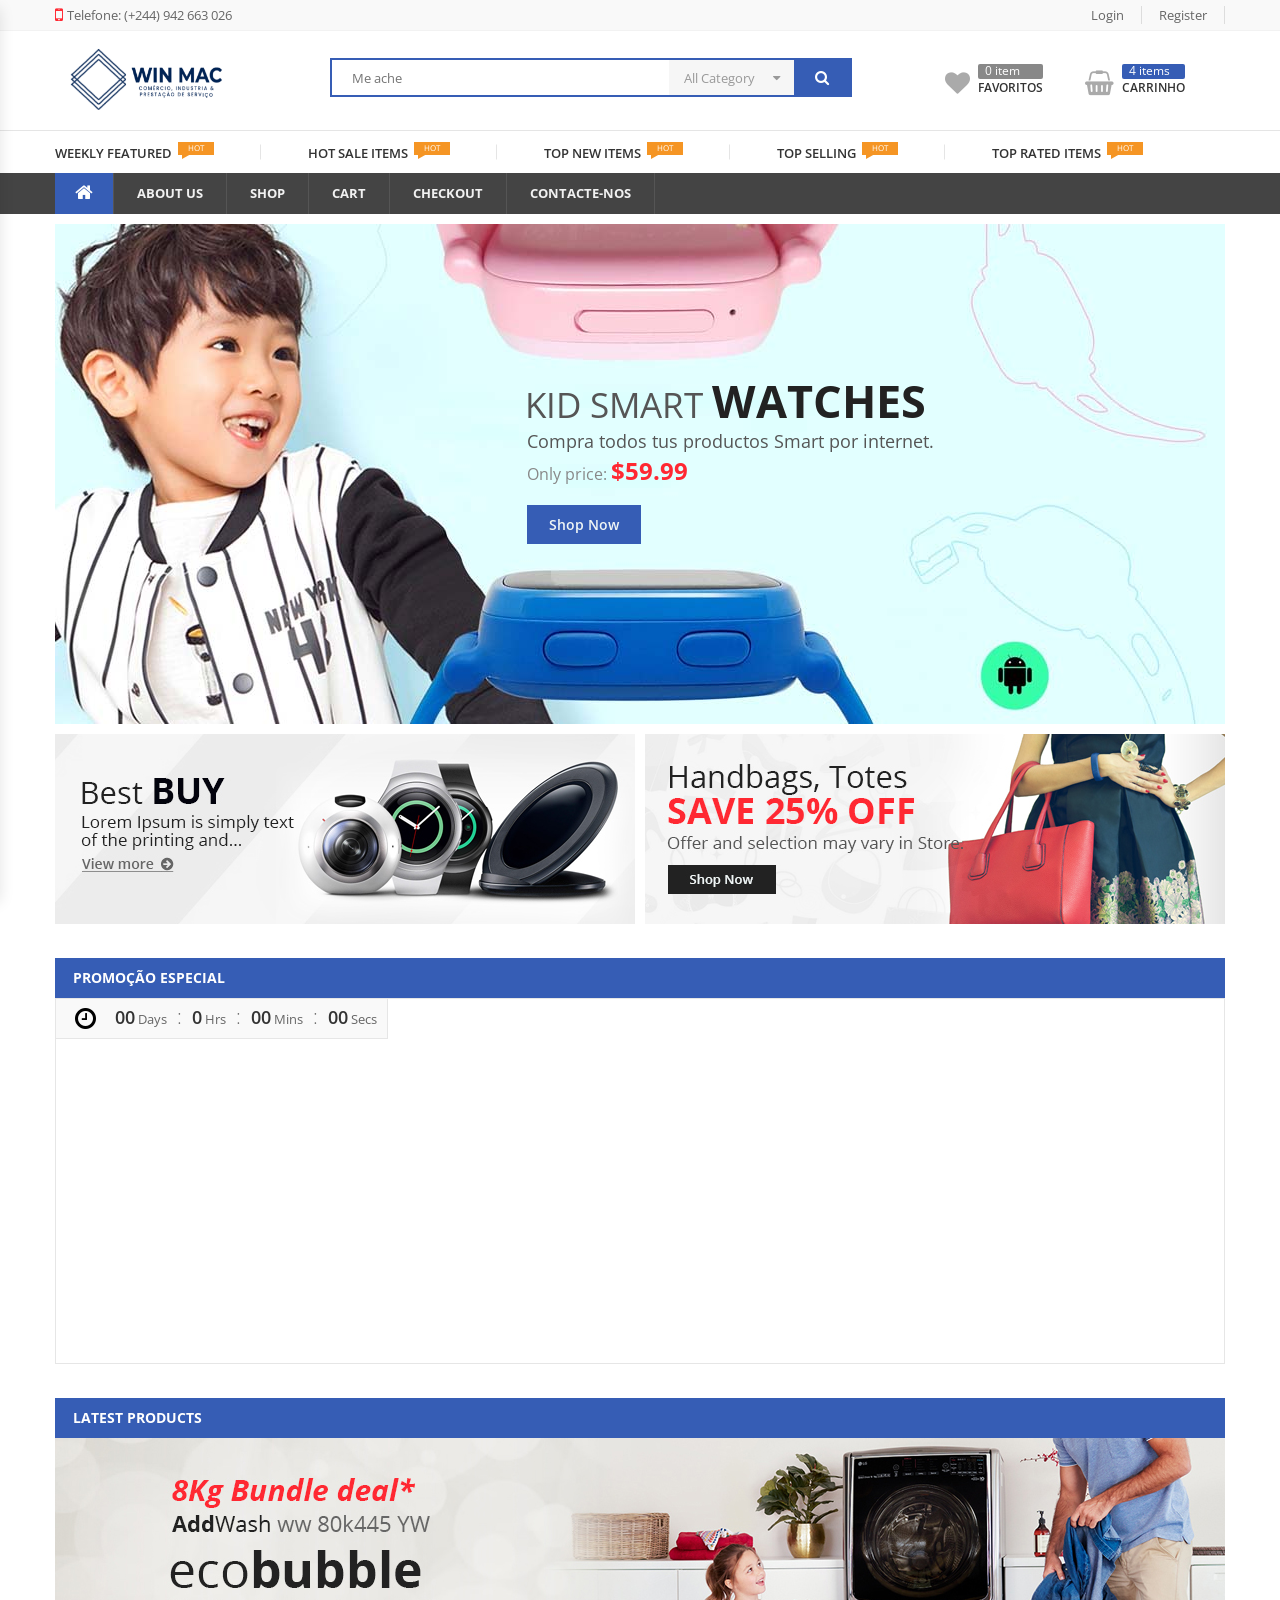
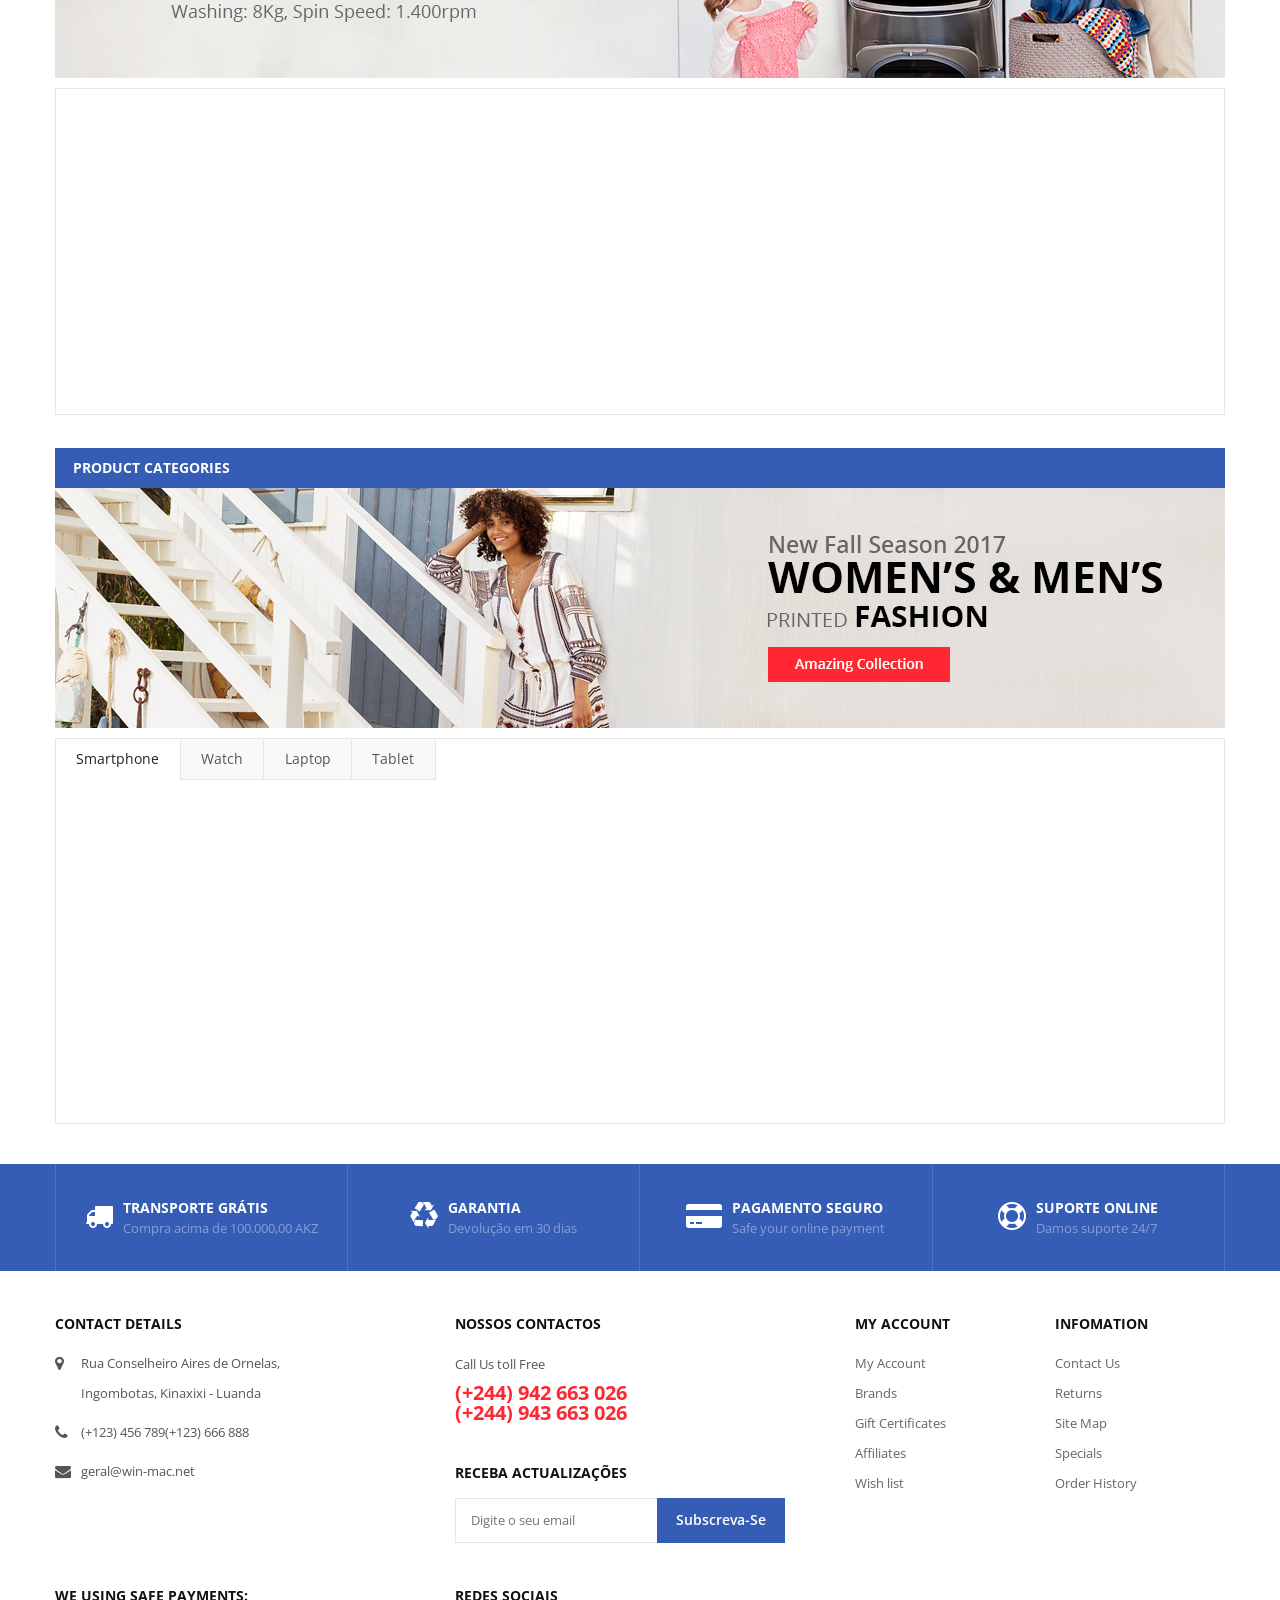
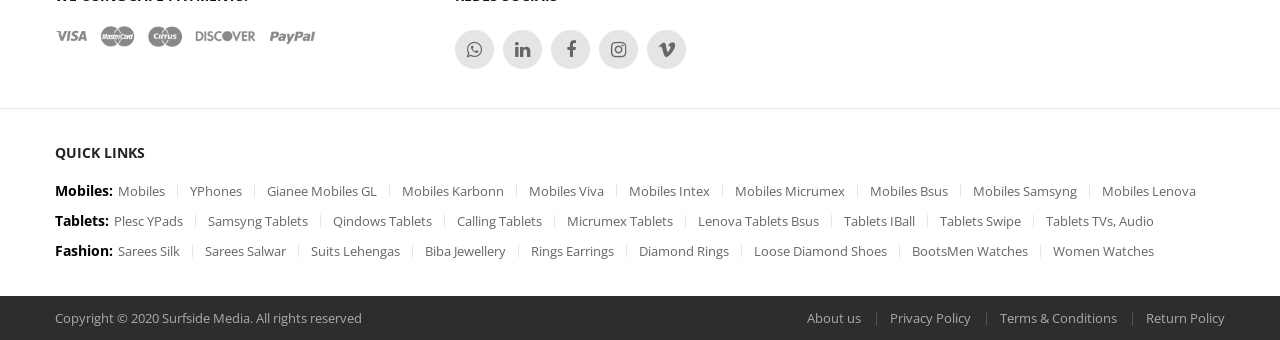
==== commit e2f07818: "ALERAÇÃO DO LAYOUT: INDEX" ====
--- a/index.html
+++ b/index.html
@@ -5,7 +5,7 @@
 	<meta http-equiv="X-UA-Compatible" content="IE=edge">
 	<meta name="viewport" content="width=device-width, initial-scale=1">
 	<title>Home</title>	
-    <link rel="shortcut icon" type="image/x-icon" href="assets/images/favicon.ico">
+    <link rel="shortcut icon" type="image/x-icon" href="assets/images/apple-touch-icon.png">
 	<link href="https://fonts.googleapis.com/css?family=Lato:300,400,400italic,700,700italic,900,900italic&amp;subset=latin,latin-ext" rel="stylesheet">
 	<link href="https://fonts.googleapis.com/css?family=Open%20Sans:300,400,400italic,600,600italic,700,700italic&amp;subset=latin,latin-ext" rel="stylesheet">
 	<link rel="stylesheet" type="text/css" href="assets/css/animate.css">
@@ -14,7 +14,7 @@
 	<link rel="stylesheet" type="text/css" href="assets/css/owl.carousel.min.css">
 	<link rel="stylesheet" type="text/css" href="assets/css/chosen.min.css">
 	<link rel="stylesheet" type="text/css" href="assets/css/style.css">
-	<link rel="stylesheet" type="text/css" href="assets/css/color-01.css">
+	<link rel="stylesheet" type="text/css" href="assets/css/color-02.css">
 </head>
 <body class="home-page home-01 ">
 
@@ -35,7 +35,7 @@
 						<div class="topbar-menu left-menu">
 							<ul>
 								<li class="menu-item" >
-									<a title="Hotline: (+123) 456 789" href="#" ><span class="icon label-before fa fa-mobile"></span>Hotline: (+123) 456 789</a>
+									<a title="Telefone: (+244) 942 663 026" href="tel:(+244) 942 663 026" ><span class="icon label-before fa fa-mobile"></span>Telefone: (+244) 942 663 026</a>
 								</li>
 							</ul>
 						</div>
@@ -43,7 +43,7 @@
 							<ul>
 								<li class="menu-item" ><a title="Register or Login" href="login.html">Login</a></li>
 								<li class="menu-item" ><a title="Register or Login" href="register.html">Register</a></li>
-								<li class="menu-item lang-menu menu-item-has-children parent">
+								<li class="menu-item lang-menu menu-item-has-children parent" style="display: none;">
 									<a title="English" href="#"><span class="img label-before"><img src="assets/images/lang-en.png" alt="lang-en"></span>English<i class="fa fa-angle-down" aria-hidden="true"></i></a>
 									<ul class="submenu lang" >
 										<li class="menu-item" ><a title="hungary" href="#"><span class="img label-before"><img src="assets/images/lang-hun.png" alt="lang-hun"></span>Hungary</a></li>
@@ -52,7 +52,7 @@
 										<li class="menu-item" ><a title="canada" href="#"><span class="img label-before"><img src="assets/images/lang-can.png" alt="lang-can"></span>Canada</a></li>
 									</ul>
 								</li>
-								<li class="menu-item menu-item-has-children parent" >
+								<li class="menu-item menu-item-has-children parent" style="display: none;">
 									<a title="Dollar (USD)" href="#">Dollar (USD)<i class="fa fa-angle-down" aria-hidden="true"></i></a>
 									<ul class="submenu curency" >
 										<li class="menu-item" >
@@ -75,19 +75,19 @@
 					<div class="mid-section main-info-area">
 
 						<div class="wrap-logo-top left-section">
-							<a href="index.html" class="link-to-home"><img src="assets/images/logo-top-1.png" alt="mercado"></a>
+							<a href="index.html" class="link-to-home"><img src="assets/images/win-mac-logo-horizontal.png" alt="mercado"></a>
 						</div>
 
 						<div class="wrap-search center-section">
 							<div class="wrap-search-form">
 								<form action="#" id="form-search-top" name="form-search-top">
-									<input type="text" name="search" value="" placeholder="Search here...">
+									<input type="text" name="search" value="" placeholder="Me ache">
 									<button form="form-search-top" type="button"><i class="fa fa-search" aria-hidden="true"></i></button>
 									<div class="wrap-list-cate">
 										<input type="hidden" name="product-cate" value="0" id="product-cate">
 										<a href="#" class="link-control">All Category</a>
 										<ul class="list-cate">
-											<li class="level-0">All Category</li>
+											<li class="level-0">Todas as Catergorias</li>
 											<li class="level-1">-Electronics</li>
 											<li class="level-2">Batteries & Chargens</li>
 											<li class="level-2">Headphone & Headsets</li>
@@ -116,7 +116,7 @@
 									<i class="fa fa-heart" aria-hidden="true"></i>
 									<div class="left-info">
 										<span class="index">0 item</span>
-										<span class="title">Wishlist</span>
+										<span class="title">Favoritos</span>
 									</div>
 								</a>
 							</div>
@@ -125,7 +125,7 @@
 									<i class="fa fa-shopping-basket" aria-hidden="true"></i>
 									<div class="left-info">
 										<span class="index">4 items</span>
-										<span class="title">CART</span>
+										<span class="title">Carrinho</span>
 									</div>
 								</a>
 							</div>
@@ -173,7 +173,7 @@
 									<a href="checkout.html" class="link-term mercado-item-title">Checkout</a>
 								</li>
 								<li class="menu-item">
-									<a href="contact-us.html" class="link-term mercado-item-title">Contact Us</a>
+									<a href="contact-us.html" class="link-term mercado-item-title">Contacte-nos</a>
 								</li>																	
 							</ul>
 						</div>
@@ -236,8 +236,8 @@
 
 			<!--On Sale-->
 			<div class="wrap-show-advance-info-box style-1 has-countdown">
-				<h3 class="title-box">On Sale</h3>
-				<div class="wrap-countdown mercado-countdown" data-expire="2020/12/12 12:34:56"></div>
+				<h3 class="title-box"> Promoção Especial</h3>
+				<div class="wrap-countdown mercado-countdown" data-expire="2023/12/31 23:59:00"></div>
 				<div class="wrap-products slide-carousel owl-carousel style-nav-1 equal-container " data-items="5" data-loop="false" data-nav="true" data-dots="false" data-responsive='{"0":{"items":"1"},"480":{"items":"2"},"768":{"items":"3"},"992":{"items":"4"},"1200":{"items":"5"}}'>
 
 					<div class="product product-style-2 equal-elem ">
@@ -249,7 +249,7 @@
 								<span class="flash-item sale-label">sale</span>
 							</div>
 							<div class="wrap-btn">
-								<a href="#" class="function-link">quick view</a>
+								<a href="#" class="function-link">Ver</a>
 							</div>
 						</div>
 						<div class="product-info">
@@ -267,7 +267,7 @@
 								<span class="flash-item sale-label">sale</span>
 							</div>
 							<div class="wrap-btn">
-								<a href="#" class="function-link">quick view</a>
+								<a href="#" class="function-link">Ver</a>
 							</div>
 						</div>
 						<div class="product-info">
@@ -285,7 +285,7 @@
 								<span class="flash-item sale-label">sale</span>
 							</div>
 							<div class="wrap-btn">
-								<a href="#" class="function-link">quick view</a>
+								<a href="#" class="function-link">Ver</a>
 							</div>
 						</div>
 						<div class="product-info">
@@ -303,7 +303,7 @@
 								<span class="flash-item sale-label">sale</span>
 							</div>
 							<div class="wrap-btn">
-								<a href="#" class="function-link">quick view</a>
+								<a href="#" class="function-link">Ver</a>
 							</div>
 						</div>
 						<div class="product-info">
@@ -321,7 +321,7 @@
 								<span class="flash-item sale-label">sale</span>
 							</div>
 							<div class="wrap-btn">
-								<a href="#" class="function-link">quick view</a>
+								<a href="#" class="function-link">Ver</a>
 							</div>
 						</div>
 						<div class="product-info">
@@ -339,7 +339,7 @@
 								<span class="flash-item sale-label">sale</span>
 							</div>
 							<div class="wrap-btn">
-								<a href="#" class="function-link">quick view</a>
+								<a href="#" class="function-link">Ver</a>
 							</div>
 						</div>
 						<div class="product-info">
@@ -357,7 +357,7 @@
 								<span class="flash-item sale-label">sale</span>
 							</div>
 							<div class="wrap-btn">
-								<a href="#" class="function-link">quick view</a>
+								<a href="#" class="function-link">Ver</a>
 							</div>
 						</div>
 						<div class="product-info">
@@ -375,7 +375,7 @@
 								<span class="flash-item sale-label">sale</span>
 							</div>
 							<div class="wrap-btn">
-								<a href="#" class="function-link">quick view</a>
+								<a href="#" class="function-link">Ver</a>
 							</div>
 						</div>
 						<div class="product-info">
@@ -410,7 +410,7 @@
 												<span class="flash-item new-label">new</span>
 											</div>
 											<div class="wrap-btn">
-												<a href="#" class="function-link">quick view</a>
+												<a href="#" class="function-link">Ver</a>
 											</div>
 										</div>
 										<div class="product-info">
@@ -428,7 +428,7 @@
 												<span class="flash-item sale-label">sale</span>
 											</div>
 											<div class="wrap-btn">
-												<a href="#" class="function-link">quick view</a>
+												<a href="#" class="function-link">Ver</a>
 											</div>
 										</div>
 										<div class="product-info">
@@ -447,7 +447,7 @@
 												<span class="flash-item sale-label">sale</span>
 											</div>
 											<div class="wrap-btn">
-												<a href="#" class="function-link">quick view</a>
+												<a href="#" class="function-link">Ver</a>
 											</div>
 										</div>
 										<div class="product-info">
@@ -465,7 +465,7 @@
 												<span class="flash-item bestseller-label">Bestseller</span>
 											</div>
 											<div class="wrap-btn">
-												<a href="#" class="function-link">quick view</a>
+												<a href="#" class="function-link">Ver</a>
 											</div>
 										</div>
 										<div class="product-info">
@@ -480,7 +480,7 @@
 												<figure><img src="assets/images/products/digital_21.jpg" width="800" height="800" alt="T-Shirt Raw Hem Organic Boro Constrast Denim"></figure>
 											</a>
 											<div class="wrap-btn">
-												<a href="#" class="function-link">quick view</a>
+												<a href="#" class="function-link">Ver</a>
 											</div>
 										</div>
 										<div class="product-info">
@@ -498,7 +498,7 @@
 												<span class="flash-item sale-label">sale</span>
 											</div>
 											<div class="wrap-btn">
-												<a href="#" class="function-link">quick view</a>
+												<a href="#" class="function-link">Ver</a>
 											</div>
 										</div>
 										<div class="product-info">
@@ -516,7 +516,7 @@
 												<span class="flash-item new-label">new</span>
 											</div>
 											<div class="wrap-btn">
-												<a href="#" class="function-link">quick view</a>
+												<a href="#" class="function-link">Ver</a>
 											</div>
 										</div>
 										<div class="product-info">
@@ -534,7 +534,7 @@
 												<span class="flash-item bestseller-label">Bestseller</span>
 											</div>
 											<div class="wrap-btn">
-												<a href="#" class="function-link">quick view</a>
+												<a href="#" class="function-link">Ver</a>
 											</div>
 										</div>
 										<div class="product-info">
@@ -580,7 +580,7 @@
 												<span class="flash-item new-label">new</span>
 											</div>
 											<div class="wrap-btn">
-												<a href="#" class="function-link">quick view</a>
+												<a href="#" class="function-link">Ver</a>
 											</div>
 										</div>
 										<div class="product-info">
@@ -598,7 +598,7 @@
 												<span class="flash-item sale-label">sale</span>
 											</div>
 											<div class="wrap-btn">
-												<a href="#" class="function-link">quick view</a>
+												<a href="#" class="function-link">Ver</a>
 											</div>
 										</div>
 										<div class="product-info">
@@ -613,7 +613,7 @@
 												<figure><img src="assets/images/products/fashion_09.jpg" width="800" height="800" alt="T-Shirt Raw Hem Organic Boro Constrast Denim"></figure>
 											</a>
 											<div class="wrap-btn">
-												<a href="#" class="function-link">quick view</a>
+												<a href="#" class="function-link">Ver</a>
 											</div>
 										</div>
 										<div class="product-info">
@@ -632,7 +632,7 @@
 											<span class="flash-item sale-label">sale</span>
 										</div>
 										<div class="wrap-btn">
-											<a href="#" class="function-link">quick view</a>
+											<a href="#" class="function-link">Ver</a>
 										</div>
 									</div>
 									<div class="product-info">
@@ -650,7 +650,7 @@
 												<span class="flash-item bestseller-label">Bestseller</span>
 											</div>
 											<div class="wrap-btn">
-												<a href="#" class="function-link">quick view</a>
+												<a href="#" class="function-link">Ver</a>
 											</div>
 										</div>
 										<div class="product-info">
@@ -668,7 +668,7 @@
 												<span class="flash-item sale-label">sale</span>
 											</div>
 											<div class="wrap-btn">
-												<a href="#" class="function-link">quick view</a>
+												<a href="#" class="function-link">Ver</a>
 											</div>
 										</div>
 										<div class="product-info">
@@ -686,7 +686,7 @@
 												<span class="flash-item new-label">new</span>
 											</div>
 											<div class="wrap-btn">
-												<a href="#" class="function-link">quick view</a>
+												<a href="#" class="function-link">Ver</a>
 											</div>
 										</div>
 										<div class="product-info">
@@ -704,7 +704,7 @@
 												<span class="flash-item bestseller-label">Bestseller</span>
 											</div>
 											<div class="wrap-btn">
-												<a href="#" class="function-link">quick view</a>
+												<a href="#" class="function-link">Ver</a>
 											</div>
 										</div>
 										<div class="product-info">
@@ -728,7 +728,7 @@
 												<span class="flash-item bestseller-label">Bestseller</span>
 											</div>
 											<div class="wrap-btn">
-												<a href="#" class="function-link">quick view</a>
+												<a href="#" class="function-link">Ver</a>
 											</div>
 										</div>
 										<div class="product-info">
@@ -746,7 +746,7 @@
 												<span class="flash-item bestseller-label">Bestseller</span>
 											</div>
 											<div class="wrap-btn">
-												<a href="#" class="function-link">quick view</a>
+												<a href="#" class="function-link">Ver</a>
 											</div>
 										</div>
 										<div class="product-info">
@@ -764,7 +764,7 @@
 												<span class="flash-item bestseller-label">Bestseller</span>
 											</div>
 											<div class="wrap-btn">
-												<a href="#" class="function-link">quick view</a>
+												<a href="#" class="function-link">Ver</a>
 											</div>
 										</div>
 										<div class="product-info">
@@ -800,7 +800,7 @@
 												<span class="flash-item bestseller-label">Bestseller</span>
 											</div>
 											<div class="wrap-btn">
-												<a href="#" class="function-link">quick view</a>
+												<a href="#" class="function-link">Ver</a>
 											</div>
 										</div>
 										<div class="product-info">
@@ -818,7 +818,7 @@
 												<span class="flash-item bestseller-label">Bestseller</span>
 											</div>
 											<div class="wrap-btn">
-												<a href="#" class="function-link">quick view</a>
+												<a href="#" class="function-link">Ver</a>
 											</div>
 										</div>
 										<div class="product-info">
@@ -836,7 +836,7 @@
 												<span class="flash-item bestseller-label">Bestseller</span>
 											</div>
 											<div class="wrap-btn">
-												<a href="#" class="function-link">quick view</a>
+												<a href="#" class="function-link">Ver</a>
 											</div>
 										</div>
 										<div class="product-info">
@@ -854,7 +854,7 @@
 												<span class="flash-item bestseller-label">Bestseller</span>
 											</div>
 											<div class="wrap-btn">
-												<a href="#" class="function-link">quick view</a>
+												<a href="#" class="function-link">Ver</a>
 											</div>
 										</div>
 										<div class="product-info">
@@ -878,7 +878,7 @@
 												<span class="flash-item new-label">new</span>
 											</div>
 											<div class="wrap-btn">
-												<a href="#" class="function-link">quick view</a>
+												<a href="#" class="function-link">Ver</a>
 											</div>
 										</div>
 										<div class="product-info">
@@ -897,7 +897,7 @@
 												<span class="flash-item sale-label">sale</span>
 											</div>
 											<div class="wrap-btn">
-												<a href="#" class="function-link">quick view</a>
+												<a href="#" class="function-link">Ver</a>
 											</div>
 										</div>
 										<div class="product-info">
@@ -915,7 +915,7 @@
 												<span class="flash-item new-label">new</span>
 											</div>
 											<div class="wrap-btn">
-												<a href="#" class="function-link">quick view</a>
+												<a href="#" class="function-link">Ver</a>
 											</div>
 										</div>
 										<div class="product-info">
@@ -934,7 +934,7 @@
 												<span class="flash-item sale-label">sale</span>
 											</div>
 											<div class="wrap-btn">
-												<a href="#" class="function-link">quick view</a>
+												<a href="#" class="function-link">Ver</a>
 											</div>
 										</div>
 										<div class="product-info">
@@ -952,7 +952,7 @@
 												<span class="flash-item new-label">new</span>
 											</div>
 											<div class="wrap-btn">
-												<a href="#" class="function-link">quick view</a>
+												<a href="#" class="function-link">Ver</a>
 											</div>
 										</div>
 										<div class="product-info">
@@ -971,7 +971,7 @@
 												<span class="flash-item sale-label">sale</span>
 											</div>
 											<div class="wrap-btn">
-												<a href="#" class="function-link">quick view</a>
+												<a href="#" class="function-link">Ver</a>
 											</div>
 										</div>
 										<div class="product-info">
@@ -1029,7 +1029,7 @@
 												<figure><img src="assets/images/products/fashion_05.jpg" width="800" height="800" alt="T-Shirt Raw Hem Organic Boro Constrast Denim"></figure>
 											</a>
 											<div class="wrap-btn">
-												<a href="#" class="function-link">quick view</a>
+												<a href="#" class="function-link">Ver</a>
 											</div>
 										</div>
 										<div class="product-info">
@@ -1120,7 +1120,7 @@
 									<div class="product product-style-2 equal-elem ">
 										<div class="product-thumnail">
 											<a href="detail.html" title="T-Shirt Raw Hem Organic Boro Constrast Denim">
-												<figure><img src="assets/images/products/fashion_01.jpg" width="800" height="800" alt="T-Shirt Raw Hem Organic Boro Constrast Denim"></figure>
+												<figure><img src="assets/images/products/" width="800" height="800" alt="T-Shirt Raw Hem Organic Boro Constrast Denim"></figure>
 											</a>
 											<div class="wrap-btn">
 												<a href="#" class="function-link">quic view</a>
@@ -1232,23 +1232,23 @@
 						<li class="fc-info-item">
 							<i class="fa fa-truck" aria-hidden="true"></i>
 							<div class="wrap-left-info">
-								<h4 class="fc-name">Free Shipping</h4>
-								<p class="fc-desc">Free On Oder Over $99</p>
+								<h4 class="fc-name">Transporte Grátis</h4>
+								<p class="fc-desc">Compra acima de 100.000,00 AKZ</p>
 							</div>
 
 						</li>
 						<li class="fc-info-item">
 							<i class="fa fa-recycle" aria-hidden="true"></i>
 							<div class="wrap-left-info">
-								<h4 class="fc-name">Guarantee</h4>
-								<p class="fc-desc">30 Days Money Back</p>
+								<h4 class="fc-name">Garantia</h4>
+								<p class="fc-desc">Devolução em 30 dias </p>
 							</div>
 
 						</li>
 						<li class="fc-info-item">
 							<i class="fa fa-credit-card-alt" aria-hidden="true"></i>
 							<div class="wrap-left-info">
-								<h4 class="fc-name">Safe Payment</h4>
+								<h4 class="fc-name">Pagamento Seguro</h4>
 								<p class="fc-desc">Safe your online payment</p>
 							</div>
 
@@ -1256,8 +1256,8 @@
 						<li class="fc-info-item">
 							<i class="fa fa-life-ring" aria-hidden="true"></i>
 							<div class="wrap-left-info">
-								<h4 class="fc-name">Online Suport</h4>
-								<p class="fc-desc">We Have Support 24/7</p>
+								<h4 class="fc-name">Suporte Online</h4>
+								<p class="fc-desc">Damos suporte  24/7</p>
 							</div>
 
 						</li>
@@ -1280,15 +1280,16 @@
 										<ul>
 											<li>
 												<i class="fa fa-map-marker" aria-hidden="true"></i>
-												<p class="contact-txt">45 Grand Central Terminal New York,NY 1017 United State USA</p>
+												<p class="contact-txt">Rua Conselheiro Aires de Ornelas, <br>
+													Ingombotas, Kinaxixi - Luanda</p>
 											</li>
 											<li>
 												<i class="fa fa-phone" aria-hidden="true"></i>
-												<p class="contact-txt">(+123) 456 789 - (+123) 666 888</p>
+												<p class="contact-txt">(+123) 456 789(+123) 666 888</p>
 											</li>
 											<li>
 												<i class="fa fa-envelope" aria-hidden="true"></i>
-												<p class="contact-txt">Contact@yourcompany.com</p>
+												<p class="contact-txt">geral@win-mac.net</p>
 											</li>											
 										</ul>
 									</div>
@@ -1299,22 +1300,22 @@
 						<div class="col-lg-4 col-sm-4 col-md-4 col-xs-12">
 
 							<div class="wrap-footer-item">
-								<h3 class="item-header">Hot Line</h3>
+								<h3 class="item-header">Nossos Contactos</h3>
 								<div class="item-content">
 									<div class="wrap-hotline-footer">
 										<span class="desc">Call Us toll Free</span>
-										<b class="phone-number">(+123) 456 789 - (+123) 666 888</b>
+										<b class="phone-number">(+244) 942 663 026 <br> (+244) 943 663 026</b>
 									</div>
 								</div>
 							</div>
 
 							<div class="wrap-footer-item footer-item-second">
-								<h3 class="item-header">Sign up for newsletter</h3>
+								<h3 class="item-header">Receba actualizações</h3>
 								<div class="item-content">
 									<div class="wrap-newletter-footer">
 										<form action="#" class="frm-newletter" id="frm-newletter">
-											<input type="email" class="input-email" name="email" value="" placeholder="Enter your email address">
-											<button class="btn-submit">Subscribe</button>
+											<input type="email" class="input-email" name="email" value="" placeholder="Digite o seu email">
+											<button class="btn-submit">Subscreva-se</button>
 										</form>
 									</div>
 								</div>
@@ -1372,13 +1373,13 @@
 
 						<div class="col-lg-4 col-sm-4 col-md-4 col-xs-12">
 							<div class="wrap-footer-item">
-								<h3 class="item-header">Social network</h3>
+								<h3 class="item-header">Redes Sociais</h3>
 								<div class="item-content">
 									<div class="wrap-list-item social-network">
 										<ul>
-											<li><a href="#" class="link-to-item" title="twitter"><i class="fa fa-twitter" aria-hidden="true"></i></a></li>
+											<li><a href="#" class="link-to-item" title="whatsapp"><i class="fa fa-whatsapp" aria-hidden="true"></i></a></li>
+											<li><a href="#" class="link-to-item" title="linkedin"><i class="fa fa-linkedin" aria-hidden="true"></i></a></li>
 											<li><a href="#" class="link-to-item" title="facebook"><i class="fa fa-facebook" aria-hidden="true"></i></a></li>
-											<li><a href="#" class="link-to-item" title="pinterest"><i class="fa fa-pinterest" aria-hidden="true"></i></a></li>
 											<li><a href="#" class="link-to-item" title="instagram"><i class="fa fa-instagram" aria-hidden="true"></i></a></li>
 											<li><a href="#" class="link-to-item" title="vimeo"><i class="fa fa-vimeo" aria-hidden="true"></i></a></li>
 										</ul>
@@ -1387,7 +1388,7 @@
 							</div>
 						</div>
 
-						<div class="col-lg-4 col-sm-4 col-md-4 col-xs-12">
+						<div class="col-lg-4 col-sm-4 col-md-4 col-xs-12" style="display: none;">
 							<div class="wrap-footer-item">
 								<h3 class="item-header">Dowload App</h3>
 								<div class="item-content">
--- a/assets/css/color-02.css
+++ b/assets/css/color-02.css
@@ -0,0 +1,126 @@
+.product-style-1 .product-info .product-name:hover,
+.wrap-vertical-nav li a:hover,
+.header-nav-section li>a:hover,
+.topbar-menu-area .topbar-menu ul li a:hover,
+.product-style-2 .product-info .product-name:hover span,
+.product .product-info .product-name:hover span,
+.back-link-box  .list-back-link li a:hover,
+.coppy-right-box .coppy-right-text a:hover,
+.wrap-nav.horizontal-nav .link-term:hover,
+.change-display-mode .display-mode:hover i::before,
+.change-display-mode .display-mode.active i::before,
+.ui-slider+p button:hover,
+.vertical-list li a.active,
+.center-section .wrap-search-form,
+.wrap-login-item .form-item input[type="checkbox"] + span::after,
+.post-footer .post-tags ul li,
+.wrap-iten-in-cart .products-cart .product-name a:hover,
+.summary .checkout-info .link-to-shop:hover,
+.wrap-product-detail .detail-info .quantity-input input[type=text],
+.widget-our-services .service a>i,
+.wrap-breadcrumb ul a:hover,
+.product-style-1 .product-info .wrap-btn a,
+.wrap-list-cate .list-cate li:not(.level-0):hover{
+    color: #365db5;
+}
+
+.widget a:hover,
+.product-list-style .advance-info .wrap-btn .btn:hover,
+.product-list-style .advance-info .wrap-btn .btn:hover::before,
+.product .product-info .product-rating .count-review:hover,
+.product-list-style .advance-info .stock-info.in-stock p b,
+.wrap-login-item .form-item .link-function:hover,
+.wrap-articles article .info .post-attrs li a:hover,
+.wrap-articles article .info .post-name:hover .art-title,
+.wrap-articles article .info .post-attrs li a.link-commnet-post:hover::before,
+.widget.search-post button[type=submit]:hover i,
+.wrap-product-detail .detail-info .wrap-btn .btn:hover,
+.wrap-product-detail .detail-info .wrap-btn .btn:hover::before,
+.header-toggle .primary>.menu-item.sale-panel>a:hover,
+.widget.filter-widget .vertical-list li a::after
+{
+    color: #365db5 !important;
+}
+
+.product-style-1 .product-info .wrap-btn a::after,
+.primary .menu-item.home-icon,
+.center-section .wrap-search-form button,
+.wrap-banner .banner-link,
+.wrap-main-slide .slide-1 .btn-link,
+.wrap-main-slide .slide-3 .btn-link,
+.product-style-2 .product-thumnail .wrap-btn .function-link:hover,
+.wrap-footer-content .wrap-function-info,
+.wrap-newletter-footer .btn-submit,
+.wrap-footer-item .social-network ul li a:hover,
+.product-style-3 a.add-to-cart:hover,
+.widget.filter-widget .inline-round li a:hover,
+.widget.filter-widget .inline-round li a.active,
+.wrap-login-item .form-item .btn,
+.wrap-contacts .contact-box input[type="submit"],
+.wrap-icon-box .icon-box-item i,
+.aboutus-info.style-small-left .list-showups label input[type="radio"]:checked + span.check-box,
+.wrap-pagination-info .page-numbers li .page-number-item.current,
+.wrap-articles article .info a.btn-to-post:hover,
+.checkout-info .btn-checkout,
+.post-footer .comment-form fieldset.input-field input[type=submit],
+.wrap-product-detail .advance-info .tab-control a.active,
+#review_form_wrapper #review_form .comment-form p.form-submit input[type=submit],
+.wrap-product-detail .detail-info .wrap-butons .add-to-cart:hover,
+.wrap-product-detail .detail-info .quantity-input .btn:hover,
+.summary-item .btn,
+.choose-payment-methods .payment-method input[type=radio]:checked + span::before,
+.header-toggle .wrap-toggle-menu,
+.header-toggle .primary>.menu-item:not(.sale-panel):hover,
+.header-toggle .primary .submenu .menu-item:hover,
+.wrap-main-slide-2 .wrap-banners .btn,
+.wrap-show-advance-info-box .title-box,
+.wrap-product-tab.vertical-type .tab-control a::before,
+.main-info-area .right-section .wrap-icon-section.minicart .index{
+    background: #365db5;
+}
+.has-child-cate .toggle-control:hover::after,
+.has-child-cate .toggle-control:hover::before,
+.widget.filter-widget .vertical-list li a.btn-control:hover::before,
+.product-list-style .advance-info .add-to-cart:hover,
+.detail-media .flex-control-nav .owl-nav button:hover,
+.wrap-iten-in-cart .products-cart .quantity .quantity-input .btn:hover,
+.wrap-pagination-info .page-numbers li .page-number-item:hover{
+    background: #365db5 !important;
+}
+.flex-control-thumbs img.flex-active,
+.wrap-product-detail .advance-info .tab-control a.active,
+.wrap-product-detail .detail-info .quantity-input .btn:hover,
+.wrap-product-detail .detail-info .wrap-butons .add-to-cart:hover,
+.product-widget-style .thumbnnail a:hover img,
+.choose-payment-methods .payment-method input[type=radio]:checked + span::before,
+.header-toggle .primary>.menu-item:not(.sale-panel):hover,
+.header-toggle .primary .submenu .menu-item:hover,
+.header-toggle .nav-section,
+.product-style-2:hover,
+.wrap-demo-item-1:hover img,
+.center-section .wrap-search-form{
+    border-color: #365db5;
+}
+.widget.widget-tag-clouds ul li a:hover,
+.product-list-style .advance-info .add-to-cart:hover,
+.product-style-3 a.add-to-cart:hover,
+.widget.filter-widget .inline-round li a:hover,
+.widget.filter-widget .inline-round li a.active,
+.wrap-pagination-info .page-numbers li .page-number-item.current,
+.wrap-pagination-info .page-numbers li .page-number-item:hover,
+.aboutus-info.style-small-left .list-showups label input[type="radio"]:checked + span.check-box,
+.wrap-articles article .info a.btn-to-post:hover
+{
+    border-color: #365db5 !important;
+}
+.wrap-footer-content .wrap-function-info .fc-info-item
+{
+    border-color: #5372b9 !important;
+}
+.wrap-footer-content .wrap-function-info .fc-info-item .wrap-left-info .fc-desc{
+    color: #869fd7 !important;
+}
+/*default hover color*/
+.wrap-main-slide-2 .wrap-banners .btn:hover{
+    background-color: #4c5776;
+}
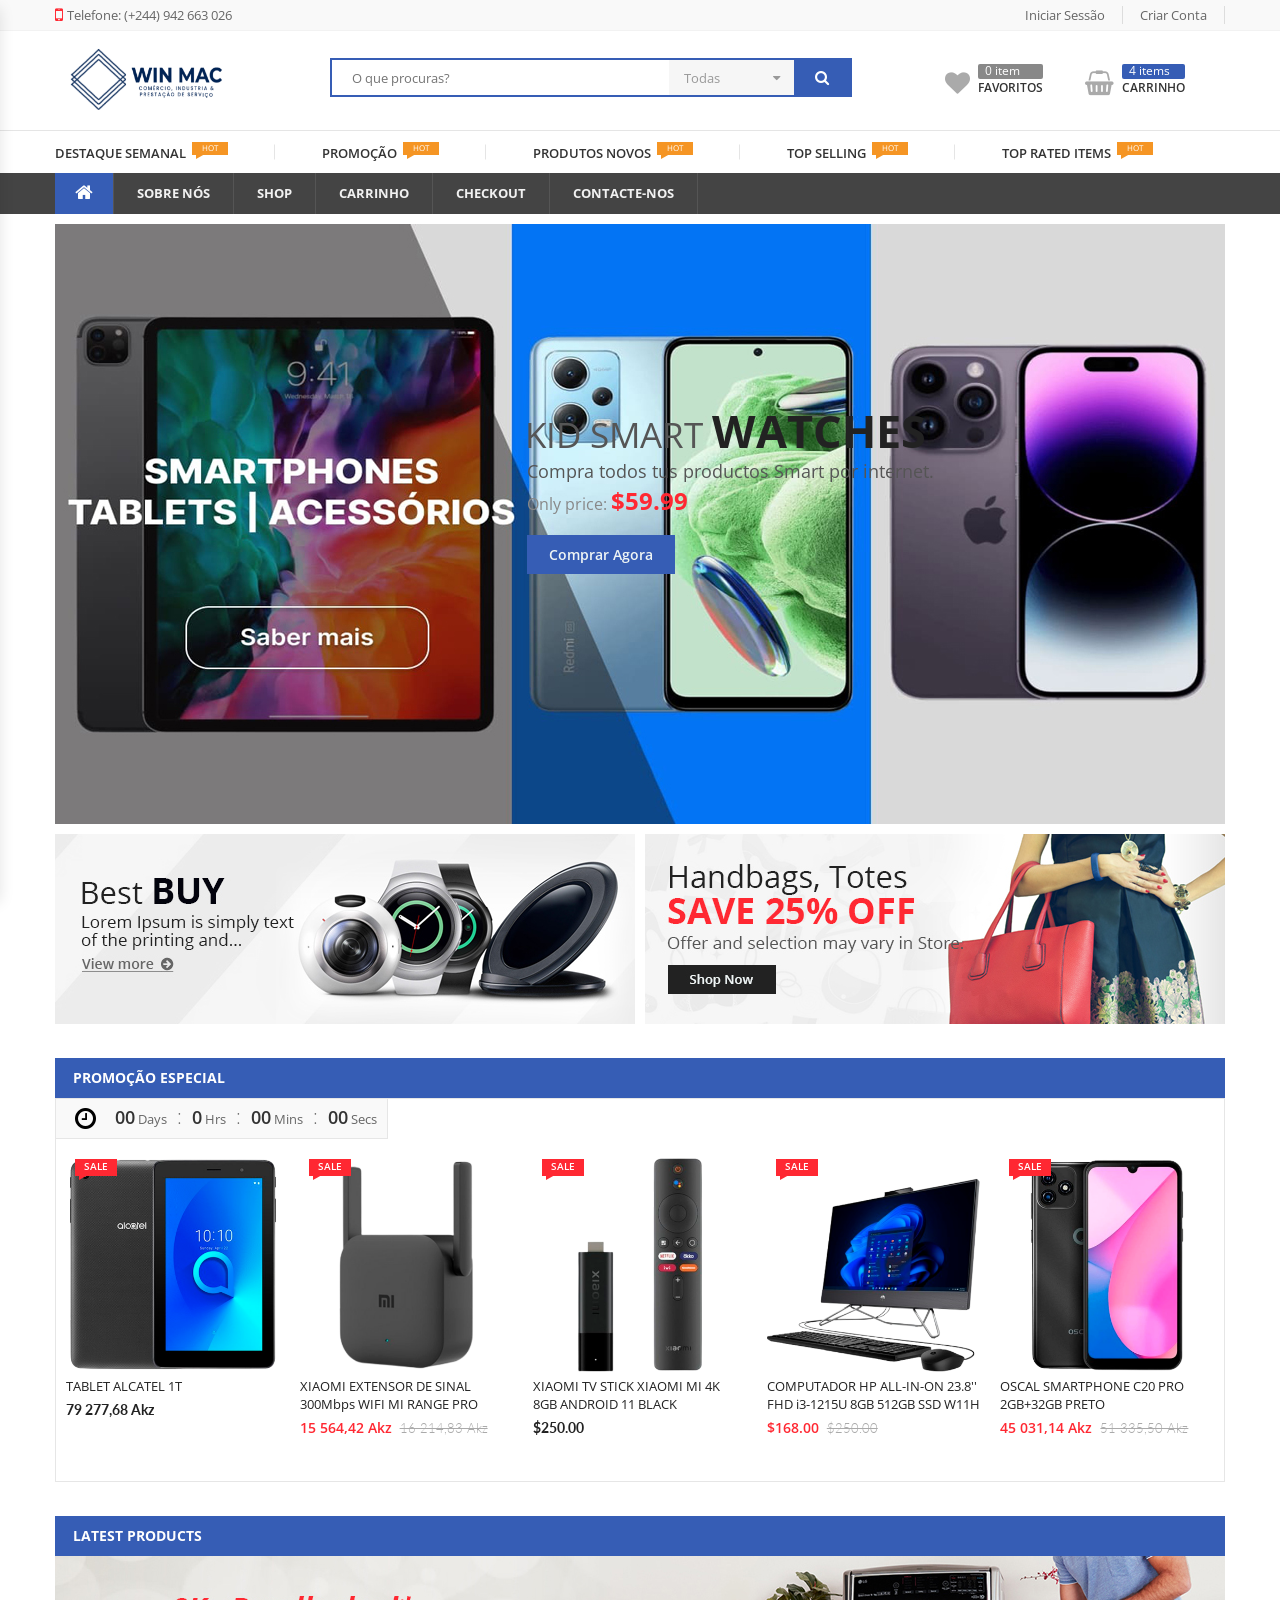
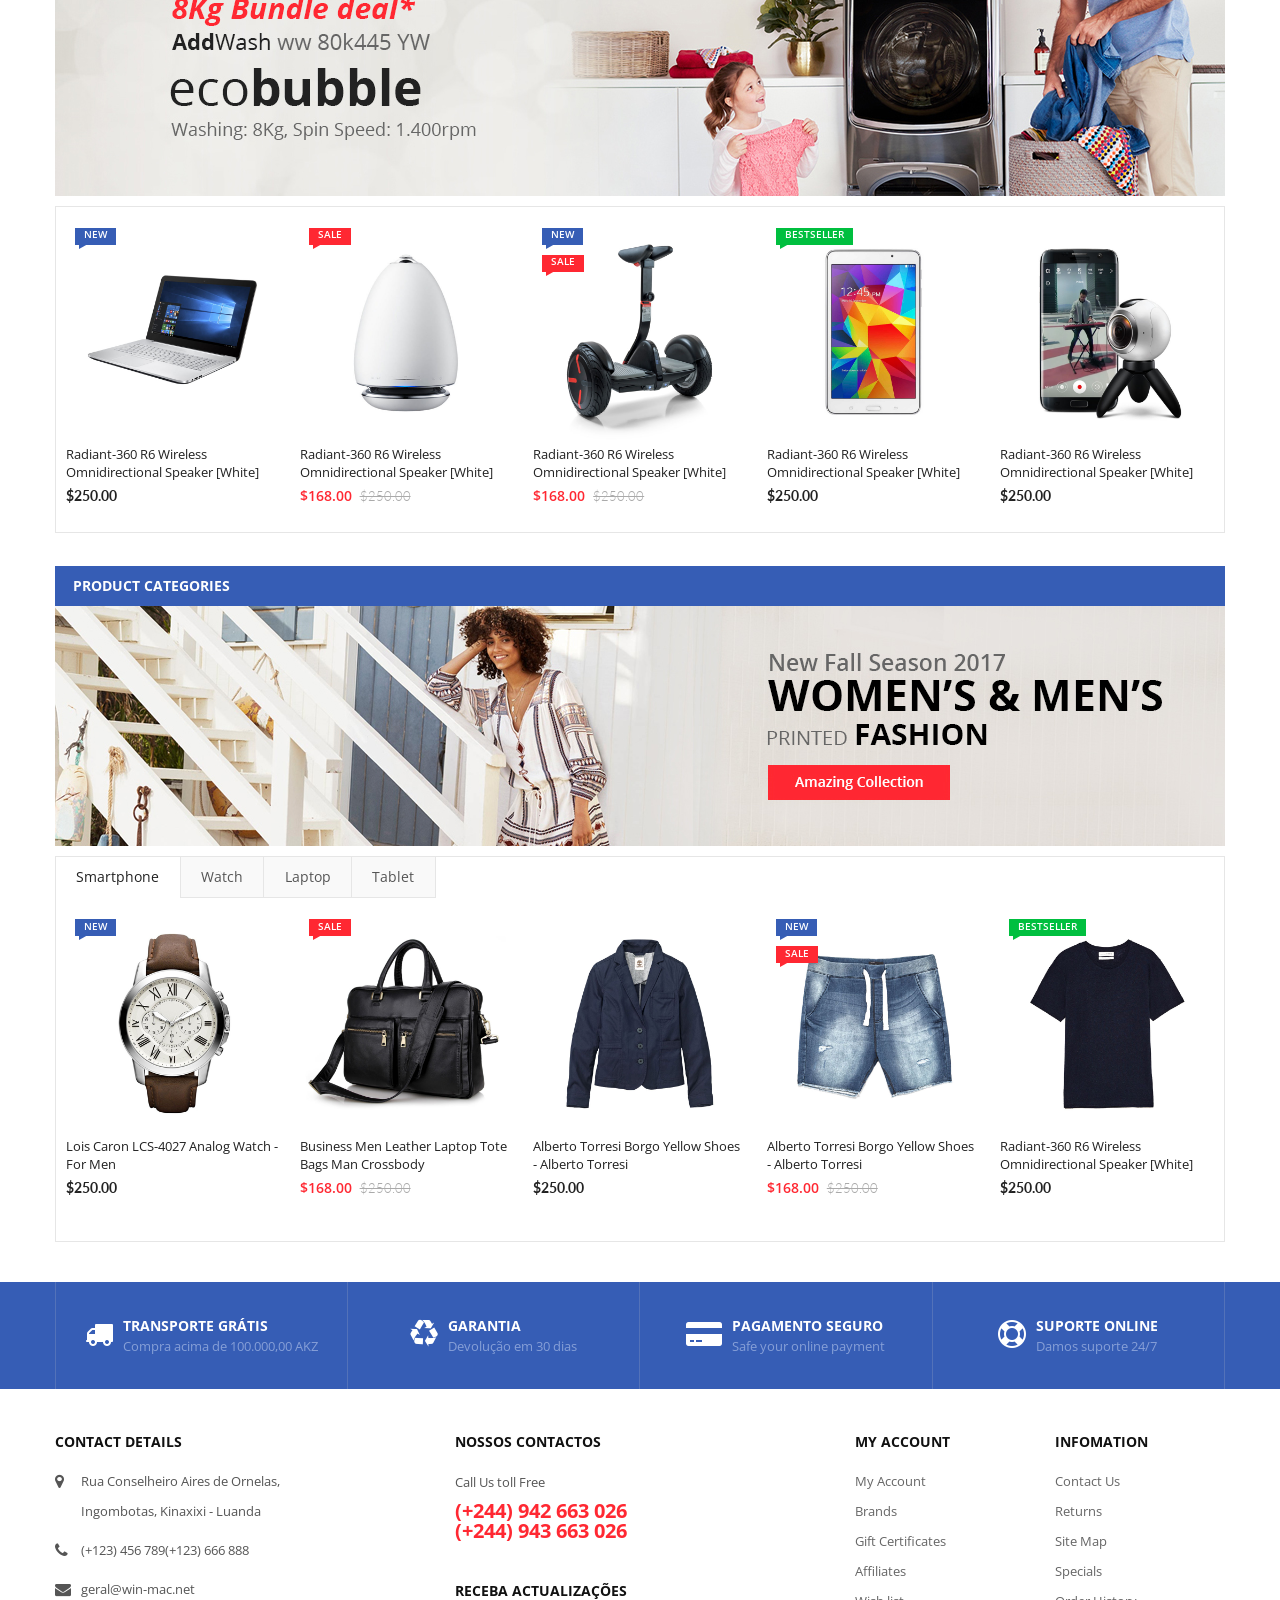
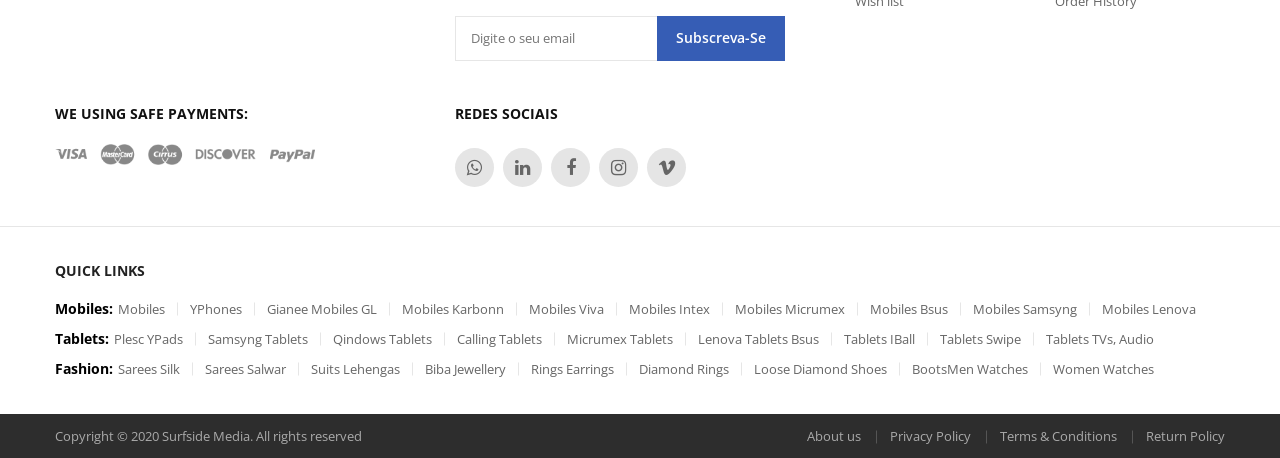
==== commit f7cb4267: "UPDATE DE IMANGENS" ====
--- a/index.html
+++ b/index.html
@@ -16,6 +16,7 @@
 	<link rel="stylesheet" type="text/css" href="assets/css/style.css">
 	<link rel="stylesheet" type="text/css" href="assets/css/color-02.css">
 </head>
+
 <body class="home-page home-01 ">
 
 	<!-- mobile menu -->
@@ -41,8 +42,8 @@
 						</div>
 						<div class="topbar-menu right-menu">
 							<ul>
-								<li class="menu-item" ><a title="Register or Login" href="login.html">Login</a></li>
-								<li class="menu-item" ><a title="Register or Login" href="register.html">Register</a></li>
+								<li class="menu-item" ><a title="Register or Login" href="login.html">Iniciar Sessão</a></li>
+								<li class="menu-item" ><a title="Register or Login" href="register.html">Criar Conta</a></li>
 								<li class="menu-item lang-menu menu-item-has-children parent" style="display: none;">
 									<a title="English" href="#"><span class="img label-before"><img src="assets/images/lang-en.png" alt="lang-en"></span>English<i class="fa fa-angle-down" aria-hidden="true"></i></a>
 									<ul class="submenu lang" >
@@ -81,18 +82,20 @@
 						<div class="wrap-search center-section">
 							<div class="wrap-search-form">
 								<form action="#" id="form-search-top" name="form-search-top">
-									<input type="text" name="search" value="" placeholder="Me ache">
+									<input type="text" name="search" value="" placeholder="O que procuras?">
 									<button form="form-search-top" type="button"><i class="fa fa-search" aria-hidden="true"></i></button>
 									<div class="wrap-list-cate">
 										<input type="hidden" name="product-cate" value="0" id="product-cate">
-										<a href="#" class="link-control">All Category</a>
+										<a href="#" class="link-control">Todas</a>
 										<ul class="list-cate">
 											<li class="level-0">Todas as Catergorias</li>
-											<li class="level-1">-Electronics</li>
-											<li class="level-2">Batteries & Chargens</li>
-											<li class="level-2">Headphone & Headsets</li>
-											<li class="level-2">Mp3 Player & Acessories</li>
-											<li class="level-1">-Smartphone & Table</li>
+											<li class="level-1">-Computadores & Monitores</li>
+											<li class="level-2">PC Desktop</li>
+											<li class="level-2">PC All-In-One</li>
+											<li class="level-2">Portáteis</li>
+											<li class="level-2">Monitores</li>
+											<li class="level-2">Acessórios</li>
+											<li class="level-1">-SSmartphone & Table</li>
 											<li class="level-2">Batteries & Chargens</li>
 											<li class="level-2">Mp3 Player & Headphones</li>
 											<li class="level-2">Table & Accessories</li>
@@ -145,9 +148,9 @@
 					<div class="header-nav-section">
 						<div class="container">
 							<ul class="nav menu-nav clone-main-menu" id="mercado_haead_menu" data-menuname="Sale Info" >
-								<li class="menu-item"><a href="#" class="link-term">Weekly Featured</a><span class="nav-label hot-label">hot</span></li>
-								<li class="menu-item"><a href="#" class="link-term">Hot Sale items</a><span class="nav-label hot-label">hot</span></li>
-								<li class="menu-item"><a href="#" class="link-term">Top new items</a><span class="nav-label hot-label">hot</span></li>
+								<li class="menu-item"><a href="#" class="link-term">Destaque Semanal</a><span class="nav-label hot-label">hot</span></li>
+								<li class="menu-item"><a href="#" class="link-term">Promoção</a><span class="nav-label hot-label">hot</span></li>
+								<li class="menu-item"><a href="#" class="link-term">Produtos Novos</a><span class="nav-label hot-label">hot</span></li>
 								<li class="menu-item"><a href="#" class="link-term">Top Selling</a><span class="nav-label hot-label">hot</span></li>
 								<li class="menu-item"><a href="#" class="link-term">Top rated items</a><span class="nav-label hot-label">hot</span></li>
 							</ul>
@@ -161,13 +164,13 @@
 									<a href="index.html" class="link-term mercado-item-title"><i class="fa fa-home" aria-hidden="true"></i></a>
 								</li>
 								<li class="menu-item">
-									<a href="about-us.html" class="link-term mercado-item-title">About Us</a>
+									<a href="about-us.html" class="link-term mercado-item-title">Sobre Nós</a>
 								</li>
 								<li class="menu-item">
 									<a href="shop.html" class="link-term mercado-item-title">Shop</a>
 								</li>
 								<li class="menu-item">
-									<a href="cart.html" class="link-term mercado-item-title">Cart</a>
+									<a href="cart.html" class="link-term mercado-item-title">Carrinho</a>
 								</li>
 								<li class="menu-item">
 									<a href="checkout.html" class="link-term mercado-item-title">Checkout</a>
@@ -190,16 +193,16 @@
 			<div class="wrap-main-slide">
 				<div class="slide-carousel owl-carousel style-nav-1" data-items="1" data-loop="1" data-nav="true" data-dots="false">
 					<div class="item-slide">
-						<img src="assets/images/main-slider-1-1.jpg" alt="" class="img-slide">
+						<img src="assets/images/slide-main-1.jpg" alt="" class="img-slide">
 						<div class="slide-info slide-1">
 							<h2 class="f-title">Kid Smart <b>Watches</b></h2>
 							<span class="subtitle">Compra todos tus productos Smart por internet.</span>
 							<p class="sale-info">Only price: <span class="price">$59.99</span></p>
-							<a href="#" class="btn-link">Shop Now</a>
+							<a href="#" class="btn-link">Comprar Agora</a>
 						</div>
 					</div>
 					<div class="item-slide">
-						<img src="assets/images/main-slider-1-2.jpg" alt="" class="img-slide">
+						<img src="assets/images/slide-main-2.jpg" alt="" class="img-slide">
 						<div class="slide-info slide-2">
 							<h2 class="f-title">Extra 25% Off</h2>
 							<span class="f-subtitle">On online payments</span>
@@ -209,12 +212,12 @@
 						</div>
 					</div>
 					<div class="item-slide">
-						<img src="assets/images/main-slider-1-3.jpg" alt="" class="img-slide">
+						<img src="assets/images/slide-main-3.jpg" alt="" class="img-slide">
 						<div class="slide-info slide-3">
 							<h2 class="f-title">Great Range of <b>Exclusive Furniture Packages</b></h2>
 							<span class="f-subtitle">Exclusive Furniture Packages to Suit every need.</span>
 							<p class="sale-info">Stating at: <b class="price">$225.00</b></p>
-							<a href="#" class="btn-link">Shop Now</a>
+							<a href="#" class="btn-link">Comprar Agora</a>
 						</div>
 					</div>
 				</div>
@@ -237,13 +240,13 @@
 			<!--On Sale-->
 			<div class="wrap-show-advance-info-box style-1 has-countdown">
 				<h3 class="title-box"> Promoção Especial</h3>
-				<div class="wrap-countdown mercado-countdown" data-expire="2023/12/31 23:59:00"></div>
+				<div class="wrap-countdown mercado-countdown" data-expire="2024/02/31 23:59:00"></div>
 				<div class="wrap-products slide-carousel owl-carousel style-nav-1 equal-container " data-items="5" data-loop="false" data-nav="true" data-dots="false" data-responsive='{"0":{"items":"1"},"480":{"items":"2"},"768":{"items":"3"},"992":{"items":"4"},"1200":{"items":"5"}}'>
 
 					<div class="product product-style-2 equal-elem ">
 						<div class="product-thumnail">
 							<a href="detail.html" title="T-Shirt Raw Hem Organic Boro Constrast Denim">
-								<figure><img src="assets/images/products/tools_equipment_7.jpg" width="800" height="800" alt="T-Shirt Raw Hem Organic Boro Constrast Denim"></figure>
+								<figure><img src="assets/images/products/Telemóveis & Tablets/tablet_alcatel.png" width="800" height="800" alt="TABLET ALCATEL 1T [Preto]"></figure>
 							</a>
 							<div class="group-flash">
 								<span class="flash-item sale-label">sale</span>
@@ -253,15 +256,15 @@
 							</div>
 						</div>
 						<div class="product-info">
-							<a href="#" class="product-name"><span>Radiant-360 R6 Wireless Omnidirectional Speaker [White]</span></a>
-							<div class="wrap-price"><span class="product-price">$250.00</span></div>
+							<a href="#" class="product-name"><span>TABLET ALCATEL 1T</span></a>
+							<div class="wrap-price"><span class="product-price">79 277,68 Akz</span></div>
 						</div>
 					</div>
 
 					<div class="product product-style-2 equal-elem ">
 						<div class="product-thumnail">
 							<a href="detail.html" title="T-Shirt Raw Hem Organic Boro Constrast Denim">
-								<figure><img src="assets/images/products/digital_18.jpg" width="800" height="800" alt=""></figure>
+								<figure><img src="assets/images/products/Equipamentos de Redes/ap-xaomi.png" width="800" height="800" alt="EXTENSOR DE SINAL "></figure>
 							</a>
 							<div class="group-flash">
 								<span class="flash-item sale-label">sale</span>
@@ -271,7 +274,43 @@
 							</div>
 						</div>
 						<div class="product-info">
-							<a href="#" class="product-name"><span>Radiant-360 R6 Wireless Omnidirectional Speaker [White]</span></a>
+							<a href="#" class="product-name"><span>XIAOMI EXTENSOR DE SINAL 300Mbps WIFI MI RANGE PRO</span></a>
+							<div class="wrap-price"><ins><p class="product-price">15 564,42 Akz</p></ins> <del><p class="product-price">16 214,83 Akz</p></del></div>
+						</div>
+					</div>
+
+					<div class="product product-style-2 equal-elem ">
+						<div class="product-thumnail">
+							<a href="detail.html" title="XIAOMI TV STICK XIAOMI MI 4K 8GB ANDROID 11 BLACK">
+								<figure><img src="assets/images/products/Equipamentos de Redes/XIAOMI TV STICK XIAOMI MI 4K 8GB ANDROID 11 BLACK.png" width="800" height="800" alt="XIAOMI TV STICK XIAOMI MI 4K 8GB ANDROID 11 BLACK"></figure>
+							</a>
+							<div class="group-flash">
+								<span class="flash-item sale-label">sale</span>
+							</div>
+							<div class="wrap-btn">
+								<a href="#" class="function-link">Ver</a>
+							</div>
+						</div>
+						<div class="product-info">
+							<a href="#" class="product-name"><span>XIAOMI TV STICK XIAOMI MI 4K 8GB ANDROID 11 BLACK</span></a>
+							<div class="wrap-price"><span class="product-price">$250.00</span></div>
+						</div>
+					</div>
+
+					<div class="product product-style-2 equal-elem ">
+						<div class="product-thumnail">
+							<a href="detail.html" title="COMPUTADOR HP ALL-IN-ON 23.8'' FHD i3-1215U 8GB 512GB SSD W11H">
+								<figure><img src="assets/images/products/Computadores/pc-hp-aio.png" width="800" height="800" alt="COMPUTADOR HP ALL-IN-ON 23.8'' FHD i3-1215U 8GB 512GB SSD W11H"></figure>
+							</a>
+							<div class="group-flash">
+								<span class="flash-item sale-label">sale</span>
+							</div>
+							<div class="wrap-btn">
+								<a href="#" class="function-link">Ver</a>
+							</div>
+						</div>
+						<div class="product-info">
+							<a href="#" class="product-name"><span>COMPUTADOR HP ALL-IN-ON 23.8'' FHD i3-1215U 8GB 512GB SSD W11H</span></a>
 							<div class="wrap-price"><ins><p class="product-price">$168.00</p></ins> <del><p class="product-price">$250.00</p></del></div>
 						</div>
 					</div>
@@ -279,7 +318,7 @@
 					<div class="product product-style-2 equal-elem ">
 						<div class="product-thumnail">
 							<a href="detail.html" title="T-Shirt Raw Hem Organic Boro Constrast Denim">
-								<figure><img src="assets/images/products/fashion_08.jpg" width="800" height="800" alt="T-Shirt Raw Hem Organic Boro Constrast Denim"></figure>
+								<figure><img src="assets/images/products/Telemóveis & Tablets/oscal.png" width="800" height="800" alt=""></figure>
 							</a>
 							<div class="group-flash">
 								<span class="flash-item sale-label">sale</span>
@@ -289,15 +328,15 @@
 							</div>
 						</div>
 						<div class="product-info">
-							<a href="#" class="product-name"><span>Radiant-360 R6 Wireless Omnidirectional Speaker [White]</span></a>
-							<div class="wrap-price"><span class="product-price">$250.00</span></div>
+							<a href="#" class="product-name"><span>OSCAL SMARTPHONE C20 PRO 2GB+32GB PRETO</span></a>
+							<div class="wrap-price"><ins><p class="product-price">45 031,14 Akz</p></ins> <del><p class="product-price">51 335,50 Akz</p></del></div>
 						</div>
 					</div>
 
 					<div class="product product-style-2 equal-elem ">
 						<div class="product-thumnail">
 							<a href="detail.html" title="T-Shirt Raw Hem Organic Boro Constrast Denim">
-								<figure><img src="assets/images/products/digital_17.jpg" width="800" height="800" alt=""></figure>
+								<figure><img src="assets/images/products/Consumíveis de Escritório/NAVIGATOR.png" width="800" height="800" alt="NAVIGATOR PAPEL PARA FOTOCÓPIADORA - A4"></figure>
 							</a>
 							<div class="group-flash">
 								<span class="flash-item sale-label">sale</span>
@@ -307,15 +346,15 @@
 							</div>
 						</div>
 						<div class="product-info">
-							<a href="#" class="product-name"><span>Radiant-360 R6 Wireless Omnidirectional Speaker [White]</span></a>
+							<a href="#" class="product-name"><span>NAVIGATOR PAPEL PARA FOTOCÓPIADORA - A4</span></a>
 							<div class="wrap-price"><ins><p class="product-price">$168.00</p></ins> <del><p class="product-price">$250.00</p></del></div>
 						</div>
 					</div>
 
 					<div class="product product-style-2 equal-elem ">
 						<div class="product-thumnail">
-							<a href="detail.html" title="T-Shirt Raw Hem Organic Boro Constrast Denim">
-								<figure><img src="assets/images/products/tools_equipment_3.jpg" width="800" height="800" alt=""></figure>
+							<a href="detail.html" title="KASPERSKY ANTIVIRUS INTERNET SECURITY 4 DISPOSITIVOS">
+								<figure><img src="assets/images/products/Softwares/kasperky.png" width="800" height="800" alt="KASPERSKY ANTIVIRUS INTERNET SECURITY 4 DISPOSITIVOS"></figure>
 							</a>
 							<div class="group-flash">
 								<span class="flash-item sale-label">sale</span>
@@ -325,15 +364,15 @@
 							</div>
 						</div>
 						<div class="product-info">
-							<a href="#" class="product-name"><span>Radiant-360 R6 Wireless Omnidirectional Speaker [White]</span></a>
+							<a href="#" class="product-name"><span>KASPERSKY ANTIVIRUS INTERNET SECURITY 4 DISPOSITIVOS</span></a>
 							<div class="wrap-price"><span class="product-price">$250.00</span></div>
 						</div>
 					</div>
 
 					<div class="product product-style-2 equal-elem ">
 						<div class="product-thumnail">
-							<a href="detail.html" title="T-Shirt Raw Hem Organic Boro Constrast Denim">
-								<figure><img src="assets/images/products/fashion_05.jpg" width="800" height="800" alt="T-Shirt Raw Hem Organic Boro Constrast Denim"></figure>
+							<a href="detail.html" title="IMPRESSORA HP MULTIFUNÇÕES DESKJET E-AIO PLUS 4120 (8.5) CEMENT 3EM1">
+								<figure><img src="assets/images/products/Impressoras/Impressora HP M479fnw.png" width="800" height="800" alt="IMPRESSORA HP MULTIFUNÇÕES DESKJET E-AIO PLUS 4120 (8.5) CEMENT 3EM1"></figure>
 							</a>
 							<div class="group-flash">
 								<span class="flash-item sale-label">sale</span>
@@ -343,43 +382,7 @@
 							</div>
 						</div>
 						<div class="product-info">
-							<a href="#" class="product-name"><span>Radiant-360 R6 Wireless Omnidirectional Speaker [White]</span></a>
-							<div class="wrap-price"><ins><p class="product-price">$168.00</p></ins> <del><p class="product-price">$250.00</p></del></div>
-						</div>
-					</div>
-
-					<div class="product product-style-2 equal-elem ">
-						<div class="product-thumnail">
-							<a href="detail.html" title="T-Shirt Raw Hem Organic Boro Constrast Denim">
-								<figure><img src="assets/images/products/digital_04.jpg" width="800" height="800" alt="T-Shirt Raw Hem Organic Boro Constrast Denim"></figure>
-							</a>
-							<div class="group-flash">
-								<span class="flash-item sale-label">sale</span>
-							</div>
-							<div class="wrap-btn">
-								<a href="#" class="function-link">Ver</a>
-							</div>
-						</div>
-						<div class="product-info">
-							<a href="#" class="product-name"><span>Radiant-360 R6 Wireless Omnidirectional Speaker [White]</span></a>
-							<div class="wrap-price"><span class="product-price">$250.00</span></div>
-						</div>
-					</div>
-
-					<div class="product product-style-2 equal-elem ">
-						<div class="product-thumnail">
-							<a href="detail.html" title="T-Shirt Raw Hem Organic Boro Constrast Denim">
-								<figure><img src="assets/images/products/kidtoy_05.jpg" width="800" height="800" alt="T-Shirt Raw Hem Organic Boro Constrast Denim"></figure>
-							</a>
-							<div class="group-flash">
-								<span class="flash-item sale-label">sale</span>
-							</div>
-							<div class="wrap-btn">
-								<a href="#" class="function-link">Ver</a>
-							</div>
-						</div>
-						<div class="product-info">
-							<a href="#" class="product-name"><span>Radiant-360 R6 Wireless Omnidirectional Speaker [White]</span></a>
+							<a href="#" class="product-name"><span>IMPRESSORA HP MULTIFUNÇÕES DESKJET E-AIO PLUS 4120 (8.5) CEMENT 3EM1</span></a>
 							<div class="wrap-price"><ins><p class="product-price">$168.00</p></ins> <del><p class="product-price">$250.00</p></del></div>
 						</div>
 					</div>
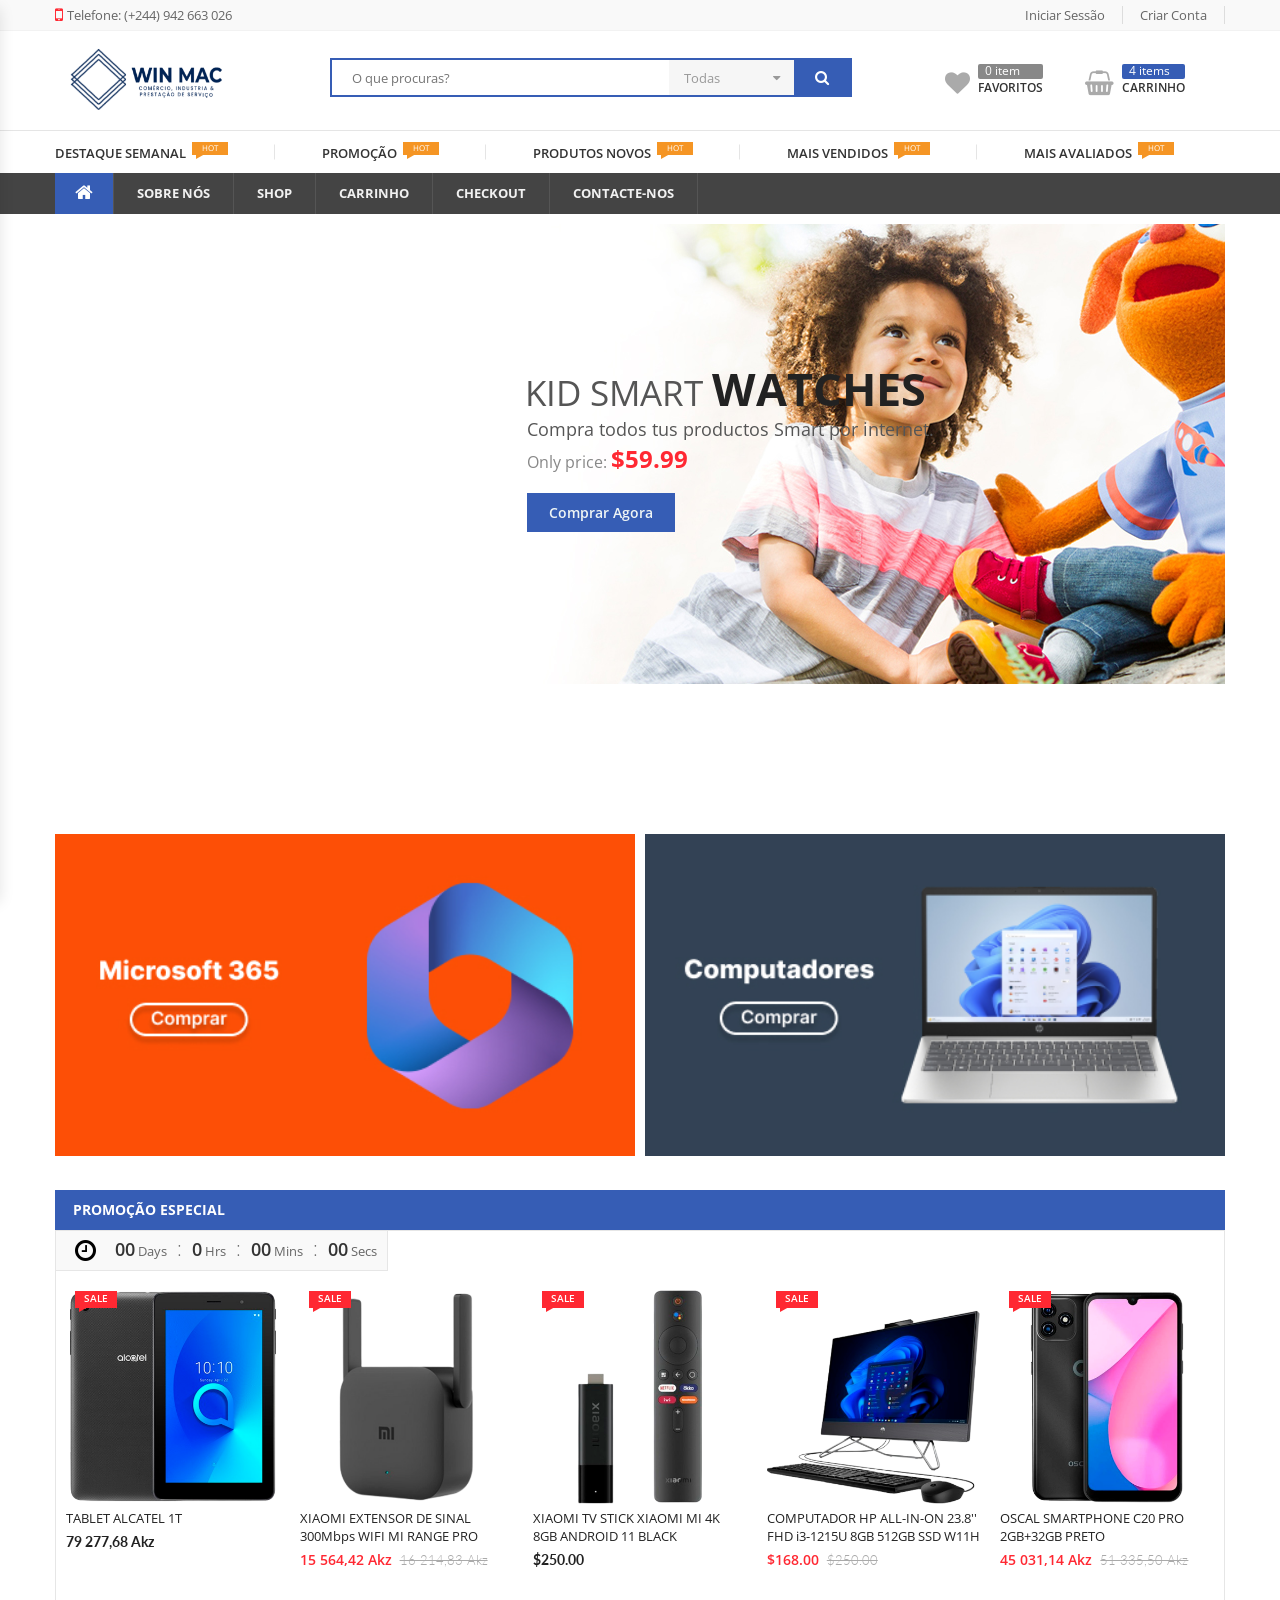
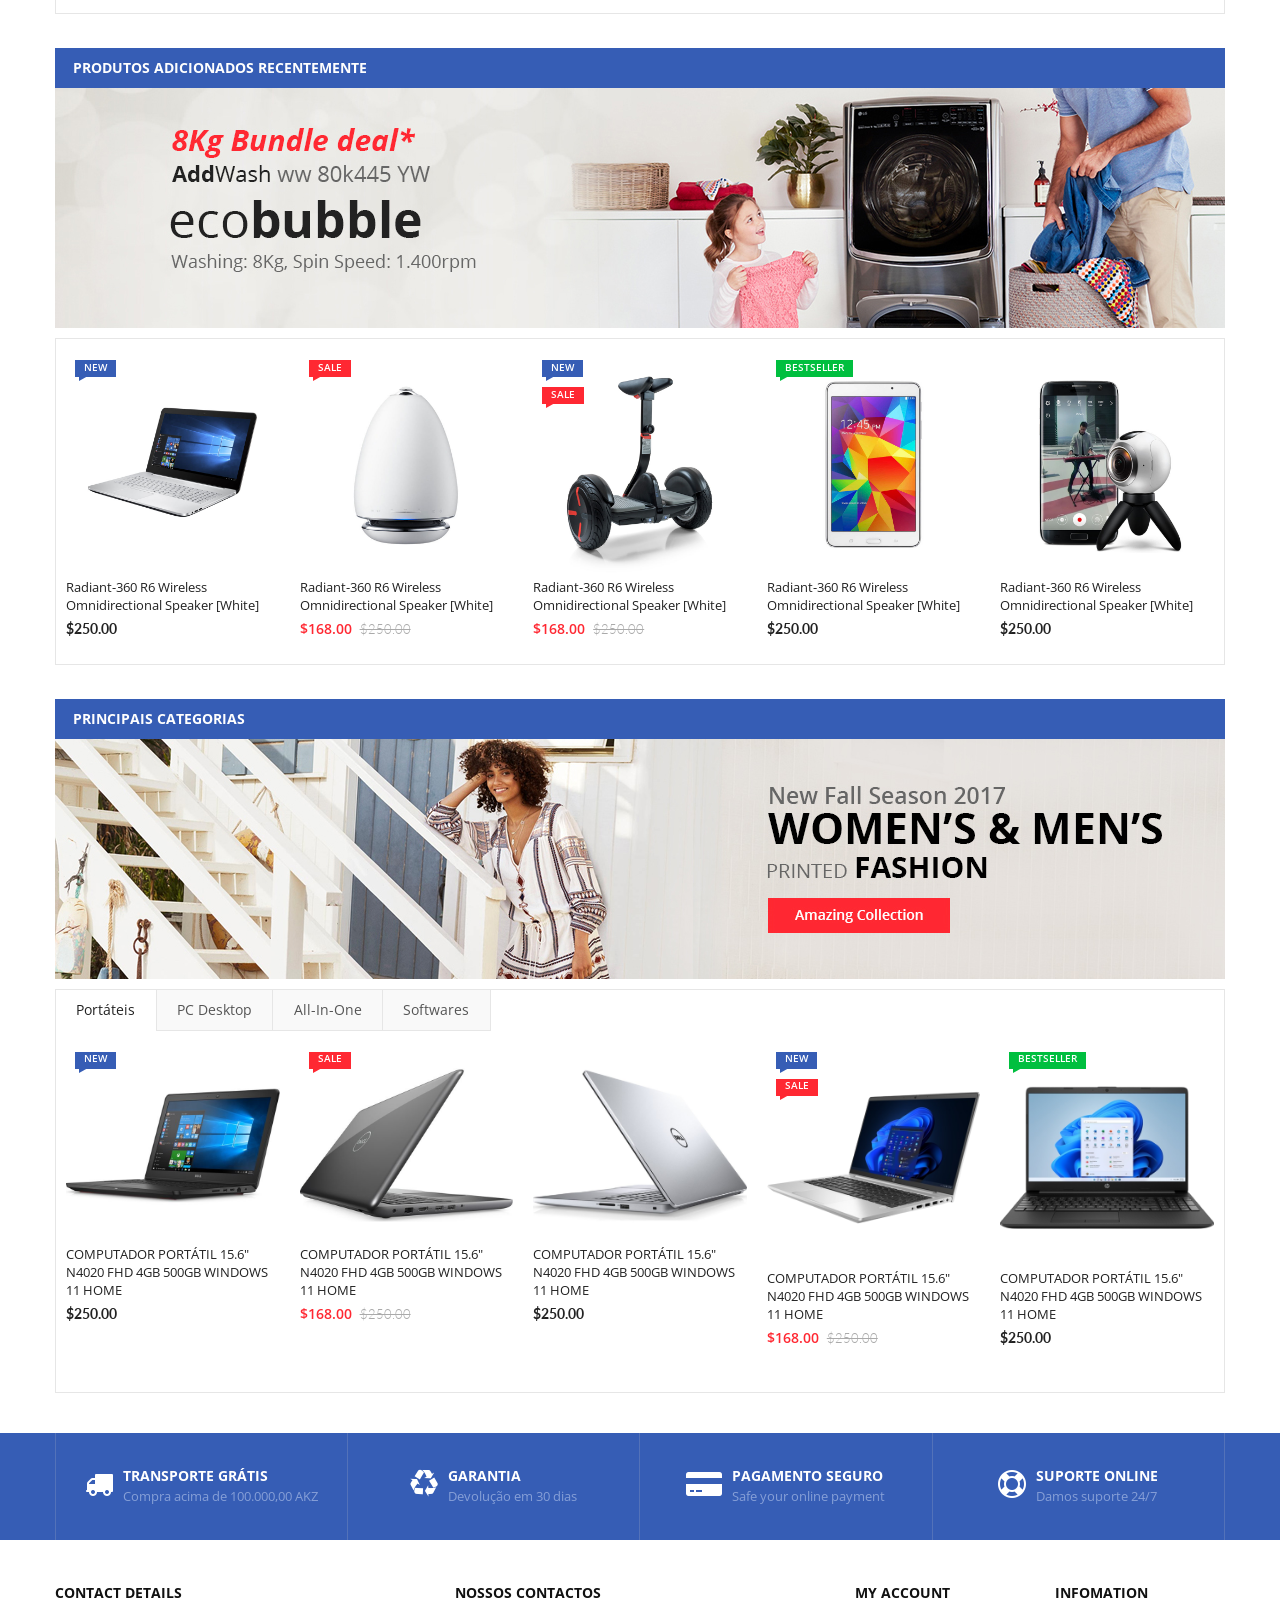
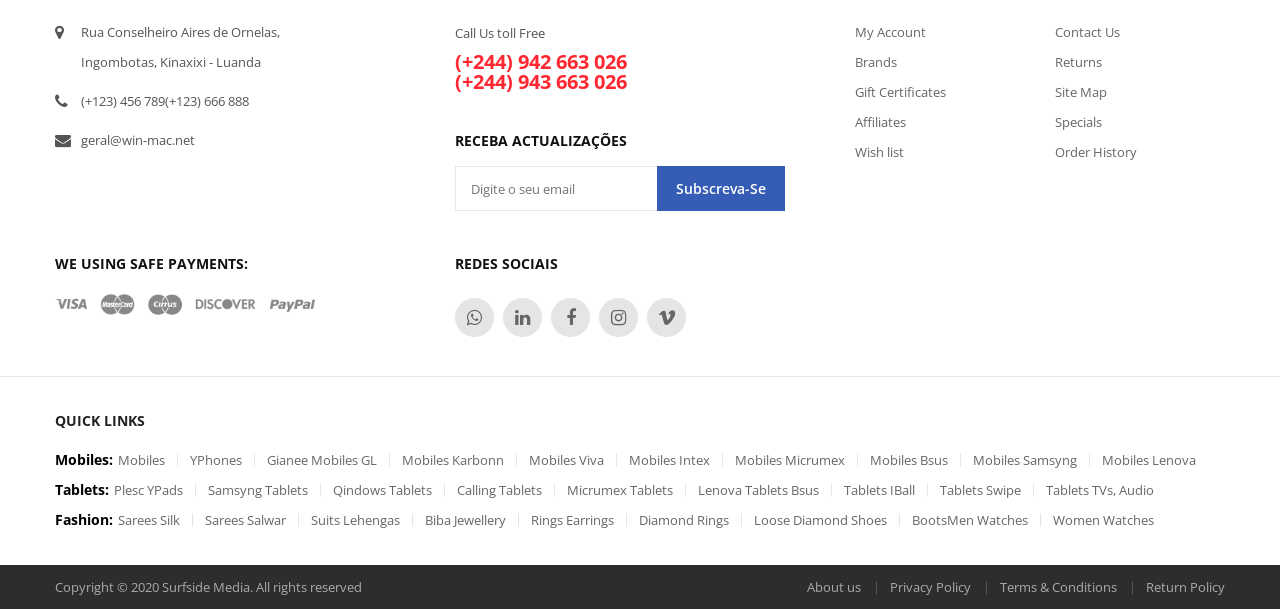
==== commit 784826a9: "ALERAÇÃO DO LAYOUT: INDEX" ====
--- a/index.html
+++ b/index.html
@@ -151,8 +151,8 @@
 								<li class="menu-item"><a href="#" class="link-term">Destaque Semanal</a><span class="nav-label hot-label">hot</span></li>
 								<li class="menu-item"><a href="#" class="link-term">Promoção</a><span class="nav-label hot-label">hot</span></li>
 								<li class="menu-item"><a href="#" class="link-term">Produtos Novos</a><span class="nav-label hot-label">hot</span></li>
-								<li class="menu-item"><a href="#" class="link-term">Top Selling</a><span class="nav-label hot-label">hot</span></li>
-								<li class="menu-item"><a href="#" class="link-term">Top rated items</a><span class="nav-label hot-label">hot</span></li>
+								<li class="menu-item"><a href="#" class="link-term">Mais Vendidos</a><span class="nav-label hot-label">hot</span></li>
+								<li class="menu-item"><a href="#" class="link-term">Mais Avaliados</a><span class="nav-label hot-label">hot</span></li>
 							</ul>
 						</div>
 					</div>
@@ -193,7 +193,7 @@
 			<div class="wrap-main-slide">
 				<div class="slide-carousel owl-carousel style-nav-1" data-items="1" data-loop="1" data-nav="true" data-dots="false">
 					<div class="item-slide">
-						<img src="assets/images/slide-main-1.jpg" alt="" class="img-slide">
+						<img src="assets/images/megamenu_kid_toy_1.jpg" alt="" class="img-slide">
 						<div class="slide-info slide-1">
 							<h2 class="f-title">Kid Smart <b>Watches</b></h2>
 							<span class="subtitle">Compra todos tus productos Smart por internet.</span>
@@ -202,17 +202,17 @@
 						</div>
 					</div>
 					<div class="item-slide">
-						<img src="assets/images/slide-main-2.jpg" alt="" class="img-slide">
+						<img src="assets/images/slide-main-3.jpg" alt="" class="img-slide">
 						<div class="slide-info slide-2">
 							<h2 class="f-title">Extra 25% Off</h2>
 							<span class="f-subtitle">On online payments</span>
 							<p class="discount-code">Use Code: #FA6868</p>
 							<h4 class="s-title">Get Free</h4>
-							<p class="s-subtitle">TRansparent Bra Straps</p>
+							<p class="s-subtitle">Transparent Bra Straps</p>
 						</div>
 					</div>
 					<div class="item-slide">
-						<img src="assets/images/slide-main-3.jpg" alt="" class="img-slide">
+						<img src="assets/images/megamenu_digital_electronics_1.jpg" alt="" class="img-slide">
 						<div class="slide-info slide-3">
 							<h2 class="f-title">Great Range of <b>Exclusive Furniture Packages</b></h2>
 							<span class="f-subtitle">Exclusive Furniture Packages to Suit every need.</span>
@@ -227,12 +227,12 @@
 			<div class="wrap-banner style-twin-default">
 				<div class="banner-item">
 					<a href="#" class="link-banner banner-effect-1">
-						<figure><img src="assets/images/home-1-banner-1.jpg" alt="" width="580" height="190"></figure>
+						<figure><img src="assets/images/promotion-1.jpg" alt="" width="580" height="190"></figure>
 					</a>
 				</div>
 				<div class="banner-item">
 					<a href="#" class="link-banner banner-effect-1">
-						<figure><img src="assets/images/home-1-banner-2.jpg" alt="" width="580" height="190"></figure>
+						<figure><img src="assets/images/promotion-2.jpg" alt="" width="580" height="190"></figure>
 					</a>
 				</div>
 			</div>
@@ -300,7 +300,7 @@
 					<div class="product product-style-2 equal-elem ">
 						<div class="product-thumnail">
 							<a href="detail.html" title="COMPUTADOR HP ALL-IN-ON 23.8'' FHD i3-1215U 8GB 512GB SSD W11H">
-								<figure><img src="assets/images/products/Computadores/pc-hp-aio.png" width="800" height="800" alt="COMPUTADOR HP ALL-IN-ON 23.8'' FHD i3-1215U 8GB 512GB SSD W11H"></figure>
+								<figure><img src="assets/images/products/Computadores/all-in-one/pc-hp-aio.png" width="800" height="800" alt="COMPUTADOR HP ALL-IN-ON 23.8'' FHD i3-1215U 8GB 512GB SSD W11H"></figure>
 							</a>
 							<div class="group-flash">
 								<span class="flash-item sale-label">sale</span>
@@ -336,7 +336,7 @@
 					<div class="product product-style-2 equal-elem ">
 						<div class="product-thumnail">
 							<a href="detail.html" title="T-Shirt Raw Hem Organic Boro Constrast Denim">
-								<figure><img src="assets/images/products/Consumíveis de Escritório/NAVIGATOR.png" width="800" height="800" alt="NAVIGATOR PAPEL PARA FOTOCÓPIADORA - A4"></figure>
+								<figure><img src="assets/images/products/Consumíveis de Escritório/papel-a4-navigator.png" width="800" height="800" alt="NAVIGATOR PAPEL PARA FOTOCÓPIADORA - A4"></figure>
 							</a>
 							<div class="group-flash">
 								<span class="flash-item sale-label">sale</span>
@@ -392,7 +392,7 @@
 
 			<!--Latest Products-->
 			<div class="wrap-show-advance-info-box style-1">
-				<h3 class="title-box">Latest Products</h3>
+				<h3 class="title-box">Produtos Adicionados Recentemente</h3>
 				<div class="wrap-top-banner">
 					<a href="#" class="link-banner banner-effect-2">
 						<figure><img src="assets/images/digital-electronic-banner.jpg" width="1170" height="240" alt=""></figure>
@@ -555,7 +555,7 @@
 
 			<!--Product Categories-->
 			<div class="wrap-show-advance-info-box style-1">
-				<h3 class="title-box">Product Categories</h3>
+				<h3 class="title-box">Principais Categorias</h3>
 				<div class="wrap-top-banner">
 					<a href="#" class="link-banner banner-effect-2">
 						<figure><img src="assets/images/fashion-accesories-banner.jpg" width="1170" height="240" alt=""></figure>
@@ -564,10 +564,10 @@
 				<div class="wrap-products">
 					<div class="wrap-product-tab tab-style-1">
 						<div class="tab-control">
-							<a href="#fashion_1a" class="tab-control-item active">Smartphone</a>
-							<a href="#fashion_1b" class="tab-control-item">Watch</a>
-							<a href="#fashion_1c" class="tab-control-item">Laptop</a>
-							<a href="#fashion_1d" class="tab-control-item">Tablet</a>
+							<a href="#fashion_1a" class="tab-control-item active">Portáteis</a>
+							<a href="#fashion_1b" class="tab-control-item">PC Desktop</a>
+							<a href="#fashion_1c" class="tab-control-item">All-In-One</a>
+							<a href="#fashion_1d" class="tab-control-item">Softwares</a>
 						</div>
 						<div class="tab-contents">
 
@@ -576,8 +576,8 @@
 
 									<div class="product product-style-2 equal-elem ">
 										<div class="product-thumnail">
-											<a href="detail.html" title="T-Shirt Raw Hem Organic Boro Constrast Denim">
-												<figure><img src="assets/images/products/fashion_01.jpg" width="800" height="800" alt="T-Shirt Raw Hem Organic Boro Constrast Denim"></figure>
+											<a href="detail.html" title="HP">
+												<figure><img src="assets/images/products/Computadores/portateis/dell-inspiron-15-5000-15.jpg" width="800" height="800" alt="COMPUTADOR PORTÁTIL 15.6 N4020 FHD 4GB 500GB WINDOWS 11 HOME"></figure>
 											</a>
 											<div class="group-flash">
 												<span class="flash-item new-label">new</span>
@@ -587,15 +587,15 @@
 											</div>
 										</div>
 										<div class="product-info">
-											<a href="#" class="product-name"><span>Lois Caron LCS-4027 Analog Watch - For Men</span></a>
-											<div class="wrap-price"><span class="product-price">$250.00</span></div>
-										</div>
-									</div>
-
-									<div class="product product-style-2 equal-elem ">
-										<div class="product-thumnail">
-											<a href="detail.html" title="T-Shirt Raw Hem Organic Boro Constrast Denim">
-												<figure><img src="assets/images/products/fashion_02.jpg" width="800" height="800" alt="T-Shirt Raw Hem Organic Boro Constrast Denim"></figure>
+											<a href="#" class="product-name"><span>COMPUTADOR PORTÁTIL 15.6" N4020 FHD 4GB 500GB WINDOWS 11 HOME</span></a>
+											<div class="wrap-price"><span class="product-price">$250.00</span></div>
+										</div>
+									</div>
+
+									<div class="product product-style-2 equal-elem ">
+										<div class="product-thumnail">
+											<a href="detail.html" title="T-Shirt Raw Hem Organic Boro Constrast Denim">
+												<figure><img src="assets/images/products/Computadores/portateis/dell-inspiron-15-5000-15-6.jpg" width="800" height="800" alt="T-Shirt Raw Hem Organic Boro Constrast Denim"></figure>
 											</a>
 											<div class="group-flash">
 												<span class="flash-item sale-label">sale</span>
@@ -605,22 +605,22 @@
 											</div>
 										</div>
 										<div class="product-info">
-											<a href="#" class="product-name"><span>Business Men Leather Laptop Tote Bags Man Crossbody </span></a>
-											<div class="wrap-price"><ins><p class="product-price">$168.00</p></ins> <del><p class="product-price">$250.00</p></del></div>
-										</div>
-									</div>
-
-									<div class="product product-style-2 equal-elem ">
-										<div class="product-thumnail">
-											<a href="detail.html" title="T-Shirt Raw Hem Organic Boro Constrast Denim">
-												<figure><img src="assets/images/products/fashion_09.jpg" width="800" height="800" alt="T-Shirt Raw Hem Organic Boro Constrast Denim"></figure>
-											</a>
-											<div class="wrap-btn">
-												<a href="#" class="function-link">Ver</a>
-											</div>
-										</div>
-										<div class="product-info">
-											<a href="#" class="product-name"><span>Alberto Torresi Borgo Yellow Shoes - Alberto Torresi</span></a>
+											<a href="#" class="product-name"><span>COMPUTADOR PORTÁTIL 15.6" N4020 FHD 4GB 500GB WINDOWS 11 HOME </span></a>
+											<div class="wrap-price"><ins><p class="product-price">$168.00</p></ins> <del><p class="product-price">$250.00</p></del></div>
+										</div>
+									</div>
+
+									<div class="product product-style-2 equal-elem ">
+										<div class="product-thumnail">
+											<a href="detail.html" title="T-Shirt Raw Hem Organic Boro Constrast Denim">
+												<figure><img src="assets/images/products/Computadores/portateis/dell-inspiron-15-7000-15-6.jpg" width="800" height="800" alt="T-Shirt Raw Hem Organic Boro Constrast Denim"></figure>
+											</a>
+											<div class="wrap-btn">
+												<a href="#" class="function-link">Ver</a>
+											</div>
+										</div>
+										<div class="product-info">
+											<a href="#" class="product-name"><span>COMPUTADOR PORTÁTIL 15.6" N4020 FHD 4GB 500GB WINDOWS 11 HOME</span></a>
 											<div class="wrap-price"><span class="product-price">$250.00</span></div>
 										</div>
 									</div>
@@ -628,7 +628,7 @@
 									<div class="product product-style-2 equal-elem ">
 									<div class="product-thumnail">
 										<a href="detail.html" title="T-Shirt Raw Hem Organic Boro Constrast Denim">
-											<figure><img src="assets/images/products/fashion_03.jpg" width="800" height="800" alt="T-Shirt Raw Hem Organic Boro Constrast Denim"></figure>
+											<figure><img src="assets/images/products/Computadores/portateis/Laptop HP Branco.png" width="800" height="800" alt="T-Shirt Raw Hem Organic Boro Constrast Denim"></figure>
 										</a>
 										<div class="group-flash">
 											<span class="flash-item new-label">new</span>
@@ -639,7 +639,7 @@
 										</div>
 									</div>
 									<div class="product-info">
-										<a href="#" class="product-name"><span>Alberto Torresi Borgo Yellow Shoes - Alberto Torresi</span></a>
+										<a href="#" class="product-name"><span>COMPUTADOR PORTÁTIL 15.6" N4020 FHD 4GB 500GB WINDOWS 11 HOME</span></a>
 										<div class="wrap-price"><ins><p class="product-price">$168.00</p></ins> <del><p class="product-price">$250.00</p></del></div>
 									</div>
 								</div>
@@ -647,7 +647,7 @@
 									<div class="product product-style-2 equal-elem ">
 										<div class="product-thumnail">
 											<a href="detail.html" title="T-Shirt Raw Hem Organic Boro Constrast Denim">
-												<figure><img src="assets/images/products/fashion_07.jpg" width="800" height="800" alt="T-Shirt Raw Hem Organic Boro Constrast Denim"></figure>
+												<figure><img src="assets/images/products/Computadores/portateis/Laptop HP Preto.png" width="800" height="800" alt="T-Shirt Raw Hem Organic Boro Constrast Denim"></figure>
 											</a>
 											<div class="group-flash">
 												<span class="flash-item bestseller-label">Bestseller</span>
@@ -657,15 +657,15 @@
 											</div>
 										</div>
 										<div class="product-info">
-											<a href="#" class="product-name"><span>Radiant-360 R6 Wireless Omnidirectional Speaker [White]</span></a>
-											<div class="wrap-price"><span class="product-price">$250.00</span></div>
-										</div>
-									</div>
-
-									<div class="product product-style-2 equal-elem ">
-										<div class="product-thumnail">
-											<a href="detail.html" title="T-Shirt Raw Hem Organic Boro Constrast Denim">
-												<figure><img src="assets/images/products/fashion_08.jpg" width="800" height="800" alt="T-Shirt Raw Hem Organic Boro Constrast Denim"></figure>
+											<a href="#" class="product-name"><span>COMPUTADOR PORTÁTIL 15.6" N4020 FHD 4GB 500GB WINDOWS 11 HOME</span></a>
+											<div class="wrap-price"><span class="product-price">$250.00</span></div>
+										</div>
+									</div>
+
+									<div class="product product-style-2 equal-elem ">
+										<div class="product-thumnail">
+											<a href="detail.html" title="T-Shirt Raw Hem Organic Boro Constrast Denim">
+												<figure><img src="assets/images/products/Computadores/portateis/laptop_03.png" width="800" height="800" alt="T-Shirt Raw Hem Organic Boro Constrast Denim"></figure>
 											</a>
 											<div class="group-flash">
 												<span class="flash-item sale-label">sale</span>
@@ -675,15 +675,15 @@
 											</div>
 										</div>
 										<div class="product-info">
-											<a href="#" class="product-name"><span>Radiant-360 R6 Wireless Omnidirectional Speaker [White]</span></a>
-											<div class="wrap-price"><ins><p class="product-price">$168.00</p></ins> <del><p class="product-price">$250.00</p></del></div>
-										</div>
-									</div>
-
-									<div class="product product-style-2 equal-elem ">
-										<div class="product-thumnail">
-											<a href="detail.html" title="T-Shirt Raw Hem Organic Boro Constrast Denim">
-												<figure><img src="assets/images/products/fashion_06.jpg" width="800" height="800" alt="T-Shirt Raw Hem Organic Boro Constrast Denim"></figure>
+											<a href="#" class="product-name"><span>COMPUTADOR PORTÁTIL 15.6" N4020 FHD 4GB 500GB WINDOWS 11 HOME</span></a>
+											<div class="wrap-price"><ins><p class="product-price">$168.00</p></ins> <del><p class="product-price">$250.00</p></del></div>
+										</div>
+									</div>
+
+									<div class="product product-style-2 equal-elem ">
+										<div class="product-thumnail">
+											<a href="detail.html" title="T-Shirt Raw Hem Organic Boro Constrast Denim">
+												<figure><img src="assets/images/products/Computadores/portateis/Laptop_HP.png" width="800" height="800" alt="T-Shirt Raw Hem Organic Boro Constrast Denim"></figure>
 											</a>
 											<div class="group-flash">
 												<span class="flash-item new-label">new</span>
@@ -693,15 +693,15 @@
 											</div>
 										</div>
 										<div class="product-info">
-											<a href="#" class="product-name"><span>Radiant-360 R6 Wireless Omnidirectional Speaker [White]</span></a>
-											<div class="wrap-price"><span class="product-price">$250.00</span></div>
-										</div>
-									</div>
-
-									<div class="product product-style-2 equal-elem ">
-										<div class="product-thumnail">
-											<a href="detail.html" title="T-Shirt Raw Hem Organic Boro Constrast Denim">
-												<figure><img src="assets/images/products/fashion_05.jpg" width="800" height="800" alt="T-Shirt Raw Hem Organic Boro Constrast Denim"></figure>
+											<a href="#" class="product-name"><span>COMPUTADOR PORTÁTIL 15.6" N4020 FHD 4GB 500GB WINDOWS 11 HOME</span></a>
+											<div class="wrap-price"><span class="product-price">$250.00</span></div>
+										</div>
+									</div>
+
+									<div class="product product-style-2 equal-elem ">
+										<div class="product-thumnail">
+											<a href="detail.html" title="T-Shirt Raw Hem Organic Boro Constrast Denim">
+												<figure><img src="assets/images/products/Computadores/portateis/laptop_08.png" width="800" height="800" alt="T-Shirt Raw Hem Organic Boro Constrast Denim"></figure>
 											</a>
 											<div class="group-flash">
 												<span class="flash-item bestseller-label">Bestseller</span>
@@ -711,7 +711,7 @@
 											</div>
 										</div>
 										<div class="product-info">
-											<a href="#" class="product-name"><span>Radiant-360 R6 Wireless Omnidirectional Speaker [White]</span></a>
+											<a href="#" class="product-name"><span>COMPUTADOR PORTÁTIL 15.6" N4020 FHD 4GB 500GB WINDOWS 11 HOME</span></a>
 											<div class="wrap-price"><span class="product-price">$250.00</span></div>
 										</div>
 									</div>
@@ -725,7 +725,7 @@
 									<div class="product product-style-2 equal-elem ">
 										<div class="product-thumnail">
 											<a href="detail.html" title="T-Shirt Raw Hem Organic Boro Constrast Denim">
-												<figure><img src="assets/images/products/fashion_03.jpg" width="800" height="800" alt="T-Shirt Raw Hem Organic Boro Constrast Denim"></figure>
+												<figure><img src="assets/images/products/Computadores/desktop/acer-aspire-gx-781-gaming-pc.jpg" width="800" height="800" alt="T-Shirt Raw Hem Organic Boro Constrast Denim"></figure>
 											</a>
 											<div class="group-flash">
 												<span class="flash-item bestseller-label">Bestseller</span>
@@ -735,15 +735,15 @@
 											</div>
 										</div>
 										<div class="product-info">
-											<a href="#" class="product-name"><span>Radiant-360 R6 Wireless Omnidirectional Speaker [White]</span></a>
-											<div class="wrap-price"><span class="product-price">$250.00</span></div>
-										</div>
-									</div>
-
-									<div class="product product-style-2 equal-elem ">
-										<div class="product-thumnail">
-											<a href="detail.html" title="T-Shirt Raw Hem Organic Boro Constrast Denim">
-												<figure><img src="assets/images/products/fashion_07.jpg" width="800" height="800" alt="T-Shirt Raw Hem Organic Boro Constrast Denim"></figure>
+											<a href="#" class="product-name"><span>COMPUTADOR PORTÁTIL 15.6" N4020 FHD 4GB 500GB WINDOWS 11 HOME</span></a>
+											<div class="wrap-price"><span class="product-price">$250.00</span></div>
+										</div>
+									</div>
+
+									<div class="product product-style-2 equal-elem ">
+										<div class="product-thumnail">
+											<a href="detail.html" title="T-Shirt Raw Hem Organic Boro Constrast Denim">
+												<figure><img src="assets/images/products/Computadores/desktop/computador-moderno-isolado-no-fundo-branco-gera-ai.jpg" width="800" height="800" alt="T-Shirt Raw Hem Organic Boro Constrast Denim"></figure>
 											</a>
 											<div class="group-flash">
 												<span class="flash-item bestseller-label">Bestseller</span>
@@ -753,15 +753,15 @@
 											</div>
 										</div>
 										<div class="product-info">
-											<a href="#" class="product-name"><span>Radiant-360 R6 Wireless Omnidirectional Speaker [White]</span></a>
-											<div class="wrap-price"><ins><p class="product-price">$168.00</p></ins> <del><p class="product-price">$250.00</p></del></div>
-										</div>
-									</div>
-
-									<div class="product product-style-2 equal-elem ">
-										<div class="product-thumnail">
-											<a href="detail.html" title="T-Shirt Raw Hem Organic Boro Constrast Denim">
-												<figure><img src="assets/images/products/fashion_08.jpg" width="800" height="800" alt="T-Shirt Raw Hem Organic Boro Constrast Denim"></figure>
+											<a href="#" class="product-name"><span>COMPUTADOR PORTÁTIL 15.6" N4020 FHD 4GB 500GB WINDOWS 11 HOME</span></a>
+											<div class="wrap-price"><ins><p class="product-price">$168.00</p></ins> <del><p class="product-price">$250.00</p></del></div>
+										</div>
+									</div>
+
+									<div class="product product-style-2 equal-elem ">
+										<div class="product-thumnail">
+											<a href="detail.html" title="T-Shirt Raw Hem Organic Boro Constrast Denim">
+												<figure><img src="assets/images/products/Computadores/desktop/pc_05.jpg" width="800" height="800" alt="T-Shirt Raw Hem Organic Boro Constrast Denim"></figure>
 											</a>
 											<div class="group-flash">
 												<span class="flash-item bestseller-label">Bestseller</span>
@@ -771,15 +771,15 @@
 											</div>
 										</div>
 										<div class="product-info">
-											<a href="#" class="product-name"><span>Radiant-360 R6 Wireless Omnidirectional Speaker [White]</span></a>
-											<div class="wrap-price"><span class="product-price">$250.00</span></div>
-										</div>
-									</div>
-
-									<div class="product product-style-2 equal-elem ">
-										<div class="product-thumnail">
-											<a href="detail.html" title="T-Shirt Raw Hem Organic Boro Constrast Denim">
-												<figure><img src="assets/images/products/fashion_09.jpg" width="800" height="800" alt="T-Shirt Raw Hem Organic Boro Constrast Denim"></figure>
+											<a href="#" class="product-name"><span>COMPUTADOR PORTÁTIL 15.6" N4020 FHD 4GB 500GB WINDOWS 11 HOME</span></a>
+											<div class="wrap-price"><span class="product-price">$250.00</span></div>
+										</div>
+									</div>
+
+									<div class="product product-style-2 equal-elem ">
+										<div class="product-thumnail">
+											<a href="detail.html" title="T-Shirt Raw Hem Organic Boro Constrast Denim">
+												<figure><img src="assets/images/products/Computadores/desktop/hp-pavilion-power-580-015na-gaming-pc.jpg" width="800" height="800" alt="T-Shirt Raw Hem Organic Boro Constrast Denim"></figure>
 											</a>
 											<div class="group-flash">
 												<span class="flash-item bestseller-label">Bestseller</span>
@@ -789,15 +789,15 @@
 											</div>
 										</div>
 										<div class="product-info">
-											<a href="#" class="product-name"><span>Radiant-360 R6 Wireless Omnidirectional Speaker [White]</span></a>
-											<div class="wrap-price"><ins><p class="product-price">$168.00</p></ins> <del><p class="product-price">$250.00</p></del></div>
-										</div>
-									</div>
-
-									<div class="product product-style-2 equal-elem ">
-										<div class="product-thumnail">
-											<a href="detail.html" title="T-Shirt Raw Hem Organic Boro Constrast Denim">
-												<figure><img src="assets/images/products/fashion_02.jpg" width="800" height="800" alt="T-Shirt Raw Hem Organic Boro Constrast Denim"></figure>
+											<a href="#" class="product-name"><span>COMPUTADOR PORTÁTIL 15.6" N4020 FHD 4GB 500GB WINDOWS 11 HOME</span></a>
+											<div class="wrap-price"><ins><p class="product-price">$168.00</p></ins> <del><p class="product-price">$250.00</p></del></div>
+										</div>
+									</div>
+
+									<div class="product product-style-2 equal-elem ">
+										<div class="product-thumnail">
+											<a href="detail.html" title="T-Shirt Raw Hem Organic Boro Constrast Denim">
+												<figure><img src="assets/images/products/Computadores/desktop/hp-barebones-omen-x-900-099nn-gaming-pc.jpg" width="800" height="800" alt="T-Shirt Raw Hem Organic Boro Constrast Denim"></figure>
 											</a>
 											<div class="group-flash">
 												<span class="flash-item bestseller-label">Bestseller</span>
@@ -807,15 +807,15 @@
 											</div>
 										</div>
 										<div class="product-info">
-											<a href="#" class="product-name"><span>Radiant-360 R6 Wireless Omnidirectional Speaker [White]</span></a>
-											<div class="wrap-price"><span class="product-price">$250.00</span></div>
-										</div>
-									</div>
-
-									<div class="product product-style-2 equal-elem ">
-										<div class="product-thumnail">
-											<a href="detail.html" title="T-Shirt Raw Hem Organic Boro Constrast Denim">
-												<figure><img src="assets/images/products/fashion_05.jpg" width="800" height="800" alt="T-Shirt Raw Hem Organic Boro Constrast Denim"></figure>
+											<a href="#" class="product-name"><span>COMPUTADOR PORTÁTIL 15.6" N4020 FHD 4GB 500GB WINDOWS 11 HOME</span></a>
+											<div class="wrap-price"><span class="product-price">$250.00</span></div>
+										</div>
+									</div>
+
+									<div class="product product-style-2 equal-elem ">
+										<div class="product-thumnail">
+											<a href="detail.html" title="T-Shirt Raw Hem Organic Boro Constrast Denim">
+												<figure><img src="assets/images/products/Computadores/desktop/pc_04.jpg" width="800" height="800" alt="T-Shirt Raw Hem Organic Boro Constrast Denim"></figure>
 											</a>
 											<div class="group-flash">
 												<span class="flash-item bestseller-label">Bestseller</span>
@@ -825,15 +825,15 @@
 											</div>
 										</div>
 										<div class="product-info">
-											<a href="#" class="product-name"><span>Radiant-360 R6 Wireless Omnidirectional Speaker [White]</span></a>
-											<div class="wrap-price"><ins><p class="product-price">$168.00</p></ins> <del><p class="product-price">$250.00</p></del></div>
-										</div>
-									</div>
-
-									<div class="product product-style-2 equal-elem ">
-										<div class="product-thumnail">
-											<a href="detail.html" title="T-Shirt Raw Hem Organic Boro Constrast Denim">
-												<figure><img src="assets/images/products/fashion_08.jpg" width="800" height="800" alt="T-Shirt Raw Hem Organic Boro Constrast Denim"></figure>
+											<a href="#" class="product-name"><span>COMPUTADOR PORTÁTIL 15.6" N4020 FHD 4GB 500GB WINDOWS 11 HOME</span></a>
+											<div class="wrap-price"><ins><p class="product-price">$168.00</p></ins> <del><p class="product-price">$250.00</p></del></div>
+										</div>
+									</div>
+
+									<div class="product product-style-2 equal-elem ">
+										<div class="product-thumnail">
+											<a href="detail.html" title="T-Shirt Raw Hem Organic Boro Constrast Denim">
+												<figure><img src="assets/images/products/Computadores/desktop/pc_03.jpg" width="800" height="800" alt="T-Shirt Raw Hem Organic Boro Constrast Denim"></figure>
 											</a>
 											<div class="group-flash">
 												<span class="flash-item bestseller-label">Bestseller</span>
@@ -843,15 +843,15 @@
 											</div>
 										</div>
 										<div class="product-info">
-											<a href="#" class="product-name"><span>Radiant-360 R6 Wireless Omnidirectional Speaker [White]</span></a>
-											<div class="wrap-price"><span class="product-price">$250.00</span></div>
-										</div>
-									</div>
-
-									<div class="product product-style-2 equal-elem ">
-										<div class="product-thumnail">
-											<a href="detail.html" title="T-Shirt Raw Hem Organic Boro Constrast Denim">
-												<figure><img src="assets/images/products/fashion_04.jpg" width="800" height="800" alt="T-Shirt Raw Hem Organic Boro Constrast Denim"></figure>
+											<a href="#" class="product-name"><span>COMPUTADOR PORTÁTIL 15.6" N4020 FHD 4GB 500GB WINDOWS 11 HOME</span></a>
+											<div class="wrap-price"><span class="product-price">$250.00</span></div>
+										</div>
+									</div>
+
+									<div class="product product-style-2 equal-elem ">
+										<div class="product-thumnail">
+											<a href="detail.html" title="T-Shirt Raw Hem Organic Boro Constrast Denim">
+												<figure><img src="assets/images/products/Computadores/desktop/pc_02.jpg" width="800" height="800" alt="T-Shirt Raw Hem Organic Boro Constrast Denim"></figure>
 											</a>
 											<div class="group-flash">
 												<span class="flash-item bestseller-label">Bestseller</span>
@@ -861,7 +861,7 @@
 											</div>
 										</div>
 										<div class="product-info">
-											<a href="#" class="product-name"><span>Radiant-360 R6 Wireless Omnidirectional Speaker [White]</span></a>
+											<a href="#" class="product-name"><span>COMPUTADOR PORTÁTIL 15.6" N4020 FHD 4GB 500GB WINDOWS 11 HOME</span></a>
 											<div class="wrap-price"><ins><p class="product-price">$168.00</p></ins> <del><p class="product-price">$250.00</p></del></div>
 										</div>
 									</div>
@@ -875,7 +875,7 @@
 									<div class="product product-style-2 equal-elem ">
 										<div class="product-thumnail">
 											<a href="detail.html" title="T-Shirt Raw Hem Organic Boro Constrast Denim">
-												<figure><img src="assets/images/products/fashion_02.jpg" width="800" height="800" alt="T-Shirt Raw Hem Organic Boro Constrast Denim"></figure>
+												<figure><img src="assets/images/products/Computadores/all-in-one/pc aio 2.png" width="800" height="800" alt="T-Shirt Raw Hem Organic Boro Constrast Denim"></figure>
 											</a>
 											<div class="group-flash">
 												<span class="flash-item new-label">new</span>
@@ -885,15 +885,15 @@
 											</div>
 										</div>
 										<div class="product-info">
-											<a href="#" class="product-name"><span>Radiant-360 R6 Wireless Omnidirectional Speaker [White]</span></a>
-											<div class="wrap-price"><span class="product-price">$250.00</span></div>
-										</div>
-									</div>
-
-									<div class="product product-style-2 equal-elem ">
-										<div class="product-thumnail">
-											<a href="detail.html" title="T-Shirt Raw Hem Organic Boro Constrast Denim">
-												<figure><img src="assets/images/products/fashion_03.jpg" width="800" height="800" alt="T-Shirt Raw Hem Organic Boro Constrast Denim"></figure>
+											<a href="#" class="product-name"><span>LENOVO COMPUTADOR DESKTOP ALL-IN-ONE THINKCENTRE NEO 30A-22 21.5'' PEN 8505 FHD 4GB 256GB SSD W11H-PPP</span></a>
+											<div class="wrap-price"><span class="product-price">$250.00</span></div>
+										</div>
+									</div>
+
+									<div class="product product-style-2 equal-elem ">
+										<div class="product-thumnail">
+											<a href="detail.html" title="T-Shirt Raw Hem Organic Boro Constrast Denim">
+												<figure><img src="assets/images/products/Computadores/all-in-one/pc_01.jpg" width="800" height="800" alt="T-Shirt Raw Hem Organic Boro Constrast Denim"></figure>
 											</a>
 											<div class="group-flash">
 												<span class="flash-item new-label">new</span>
@@ -904,15 +904,15 @@
 											</div>
 										</div>
 										<div class="product-info">
-											<a href="#" class="product-name"><span>Radiant-360 R6 Wireless Omnidirectional Speaker [White]</span></a>
-											<div class="wrap-price"><ins><p class="product-price">$168.00</p></ins> <del><p class="product-price">$250.00</p></del></div>
-										</div>
-									</div>
-
-									<div class="product product-style-2 equal-elem ">
-										<div class="product-thumnail">
-											<a href="detail.html" title="T-Shirt Raw Hem Organic Boro Constrast Denim">
-												<figure><img src="assets/images/products/fashion_04.jpg" width="800" height="800" alt="T-Shirt Raw Hem Organic Boro Constrast Denim"></figure>
+											<a href="#" class="product-name"><span>LENOVO COMPUTADOR DESKTOP ALL-IN-ONE THINKCENTRE NEO 30A-22 21.5'' PEN 8505 FHD 4GB 256GB SSD W11H-PPP</span></a>
+											<div class="wrap-price"><ins><p class="product-price">$168.00</p></ins> <del><p class="product-price">$250.00</p></del></div>
+										</div>
+									</div>
+
+									<div class="product product-style-2 equal-elem ">
+										<div class="product-thumnail">
+											<a href="detail.html" title="T-Shirt Raw Hem Organic Boro Constrast Denim">
+												<figure><img src="assets/images/products/Computadores/all-in-one/pc-lenovo-aio-neo30a-238-i7-1260p-fhd-16g-512gb-ssd-dvdrw-w11p.jpg" width="800" height="800" alt="T-Shirt Raw Hem Organic Boro Constrast Denim"></figure>
 											</a>
 											<div class="group-flash">
 												<span class="flash-item new-label">new</span>
@@ -922,15 +922,15 @@
 											</div>
 										</div>
 										<div class="product-info">
-											<a href="#" class="product-name"><span>Radiant-360 R6 Wireless Omnidirectional Speaker [White]</span></a>
-											<div class="wrap-price"><span class="product-price">$250.00</span></div>
-										</div>
-									</div>
-
-									<div class="product product-style-2 equal-elem ">
-										<div class="product-thumnail">
-											<a href="detail.html" title="T-Shirt Raw Hem Organic Boro Constrast Denim">
-												<figure><img src="assets/images/products/fashion_05.jpg" width="800" height="800" alt="T-Shirt Raw Hem Organic Boro Constrast Denim"></figure>
+											<a href="#" class="product-name"><span>LENOVO COMPUTADOR DESKTOP ALL-IN-ONE THINKCENTRE NEO 30A-22 21.5'' PEN 8505 FHD 4GB 256GB SSD W11H-PPP</span></a>
+											<div class="wrap-price"><span class="product-price">$250.00</span></div>
+										</div>
+									</div>
+
+									<div class="product product-style-2 equal-elem ">
+										<div class="product-thumnail">
+											<a href="detail.html" title="T-Shirt Raw Hem Organic Boro Constrast Denim">
+												<figure><img src="assets/images/products/Computadores/all-in-one/pc-hp-aio-27-qhd-i7-12700t-pav-16g-512-ssd-w11h.jpg" width="800" height="800" alt="T-Shirt Raw Hem Organic Boro Constrast Denim"></figure>
 											</a>
 											<div class="group-flash">
 												<span class="flash-item new-label">new</span>
@@ -941,15 +941,15 @@
 											</div>
 										</div>
 										<div class="product-info">
-											<a href="#" class="product-name"><span>Radiant-360 R6 Wireless Omnidirectional Speaker [White]</span></a>
-											<div class="wrap-price"><ins><p class="product-price">$168.00</p></ins> <del><p class="product-price">$250.00</p></del></div>
-										</div>
-									</div>
-
-									<div class="product product-style-2 equal-elem ">
-										<div class="product-thumnail">
-											<a href="detail.html" title="T-Shirt Raw Hem Organic Boro Constrast Denim">
-												<figure><img src="assets/images/products/fashion_06.jpg" width="800" height="800" alt="T-Shirt Raw Hem Organic Boro Constrast Denim"></figure>
+											<a href="#" class="product-name"><span>LENOVO COMPUTADOR DESKTOP ALL-IN-ONE THINKCENTRE NEO 30A-22 21.5'' PEN 8505 FHD 4GB 256GB SSD W11H-PPP</span></a>
+											<div class="wrap-price"><ins><p class="product-price">$168.00</p></ins> <del><p class="product-price">$250.00</p></del></div>
+										</div>
+									</div>
+
+									<div class="product product-style-2 equal-elem ">
+										<div class="product-thumnail">
+											<a href="detail.html" title="T-Shirt Raw Hem Organic Boro Constrast Denim">
+												<figure><img src="assets/images/products/Computadores/all-in-one/pc-lenovo-aio-v50a-238-i7-10700t-8gb-512ssd-w11pro.jpg" width="800" height="800" alt="T-Shirt Raw Hem Organic Boro Constrast Denim"></figure>
 											</a>
 											<div class="group-flash">
 												<span class="flash-item new-label">new</span>
@@ -959,15 +959,15 @@
 											</div>
 										</div>
 										<div class="product-info">
-											<a href="#" class="product-name"><span>Radiant-360 R6 Wireless Omnidirectional Speaker [White]</span></a>
-											<div class="wrap-price"><span class="product-price">$250.00</span></div>
-										</div>
-									</div>
-
-									<div class="product product-style-2 equal-elem ">
-										<div class="product-thumnail">
-											<a href="detail.html" title="T-Shirt Raw Hem Organic Boro Constrast Denim">
-												<figure><img src="assets/images/products/fashion_07.jpg" width="800" height="800" alt="T-Shirt Raw Hem Organic Boro Constrast Denim"></figure>
+											<a href="#" class="product-name"><span>LENOVO COMPUTADOR DESKTOP ALL-IN-ONE THINKCENTRE NEO 30A-22 21.5'' PEN 8505 FHD 4GB 256GB SSD W11H-PPP</span></a>
+											<div class="wrap-price"><span class="product-price">$250.00</span></div>
+										</div>
+									</div>
+
+									<div class="product product-style-2 equal-elem ">
+										<div class="product-thumnail">
+											<a href="detail.html" title="T-Shirt Raw Hem Organic Boro Constrast Denim">
+												<figure><img src="assets/images/products/Computadores/all-in-one/pc-hp-aio-238-fhd-i7-1255u-8g-512-ssd-w11h-.jpg" width="800" height="800" alt="T-Shirt Raw Hem Organic Boro Constrast Denim"></figure>
 											</a>
 											<div class="group-flash">
 												<span class="flash-item new-label">new</span>
@@ -978,15 +978,15 @@
 											</div>
 										</div>
 										<div class="product-info">
-											<a href="#" class="product-name"><span>Radiant-360 R6 Wireless Omnidirectional Speaker [White]</span></a>
-											<div class="wrap-price"><ins><p class="product-price">$168.00</p></ins> <del><p class="product-price">$250.00</p></del></div>
-										</div>
-									</div>
-
-									<div class="product product-style-2 equal-elem ">
-										<div class="product-thumnail">
-											<a href="detail.html" title="T-Shirt Raw Hem Organic Boro Constrast Denim">
-												<figure><img src="assets/images/products/fashion_08.jpg" width="800" height="800" alt="T-Shirt Raw Hem Organic Boro Constrast Denim"></figure>
+											<a href="#" class="product-name"><span>LENOVO COMPUTADOR DESKTOP ALL-IN-ONE THINKCENTRE NEO 30A-22 21.5'' PEN 8505 FHD 4GB 256GB SSD W11H-PPP</span></a>
+											<div class="wrap-price"><ins><p class="product-price">$168.00</p></ins> <del><p class="product-price">$250.00</p></del></div>
+										</div>
+									</div>
+
+									<div class="product product-style-2 equal-elem ">
+										<div class="product-thumnail">
+											<a href="detail.html" title="T-Shirt Raw Hem Organic Boro Constrast Denim">
+												<figure><img src="assets/images/products/Computadores/all-in-one/pc-hp-aio.png" width="800" height="800" alt="T-Shirt Raw Hem Organic Boro Constrast Denim"></figure>
 											</a>
 											<div class="group-flash">
 												<span class="flash-item new-label">new</span>
@@ -996,15 +996,15 @@
 											</div>
 										</div>
 										<div class="product-info">
-											<a href="#" class="product-name"><span>Radiant-360 R6 Wireless Omnidirectional Speaker [White]</span></a>
-											<div class="wrap-price"><span class="product-price">$250.00</span></div>
-										</div>
-									</div>
-
-									<div class="product product-style-2 equal-elem ">
-										<div class="product-thumnail">
-											<a href="detail.html" title="T-Shirt Raw Hem Organic Boro Constrast Denim">
-												<figure><img src="assets/images/products/fashion_09.jpg" width="800" height="800" alt="T-Shirt Raw Hem Organic Boro Constrast Denim"></figure>
+											<a href="#" class="product-name"><span>LENOVO COMPUTADOR DESKTOP ALL-IN-ONE THINKCENTRE NEO 30A-22 21.5'' PEN 8505 FHD 4GB 256GB SSD W11H-PPP</span></a>
+											<div class="wrap-price"><span class="product-price">$250.00</span></div>
+										</div>
+									</div>
+
+									<div class="product product-style-2 equal-elem ">
+										<div class="product-thumnail">
+											<a href="detail.html" title="T-Shirt Raw Hem Organic Boro Constrast Denim">
+												<figure><img src="assets/images/products/Computadores/all-in-one/pc aio 2.png" width="800" height="800" alt="T-Shirt Raw Hem Organic Boro Constrast Denim"></figure>
 											</a>
 											<div class="group-flash">
 												<span class="flash-item new-label">new</span>
@@ -1015,7 +1015,7 @@
 											</div>
 										</div>
 										<div class="product-info">
-											<a href="#" class="product-name"><span>Radiant-360 R6 Wireless Omnidirectional Speaker [White]</span></a>
+											<a href="#" class="product-name"><span>LENOVO COMPUTADOR DESKTOP ALL-IN-ONE THINKCENTRE NEO 30A-22 21.5'' PEN 8505 FHD 4GB 256GB SSD W11H-PPP</span></a>
 											<div class="wrap-price"><ins><p class="product-price">$168.00</p></ins> <del><p class="product-price">$250.00</p></del></div>
 										</div>
 									</div>
@@ -1028,15 +1028,15 @@
 
 									<div class="product product-style-2 equal-elem ">
 										<div class="product-thumnail">
-											<a href="detail.html" title="T-Shirt Raw Hem Organic Boro Constrast Denim">
-												<figure><img src="assets/images/products/fashion_05.jpg" width="800" height="800" alt="T-Shirt Raw Hem Organic Boro Constrast Denim"></figure>
-											</a>
-											<div class="wrap-btn">
-												<a href="#" class="function-link">Ver</a>
-											</div>
-										</div>
-										<div class="product-info">
-											<a href="#" class="product-name"><span>Radiant-360 R6 Wireless Omnidirectional Speaker [White]</span></a>
+											<a href="detail.html" title="KASPERSKY ANTIVIRUS INTERNET SECURITY 2 DISPOSITIVOS">
+												<figure><img src="assets/images/products/Softwares/kasperky.png" width="800" height="800" alt="KASPERSKY ANTIVIRUS INTERNET SECURITY 2 DISPOSITIVOS"></figure>
+											</a>
+											<div class="wrap-btn">
+												<a href="#" class="function-link">Ver</a>
+											</div>
+										</div>
+										<div class="product-info">
+											<a href="#" class="product-name"><span>KASPERSKY ANTIVIRUS INTERNET SECURITY 2 DISPOSITIVOS</span></a>
 											<div class="product-rating">
 												<i class="fa fa-star" aria-hidden="true"></i>
 												<i class="fa fa-star" aria-hidden="true"></i>
@@ -1050,18 +1050,18 @@
 
 									<div class="product product-style-2 equal-elem ">
 										<div class="product-thumnail">
-											<a href="detail.html" title="T-Shirt Raw Hem Organic Boro Constrast Denim">
-												<figure><img src="assets/images/products/fashion_04.jpg" width="800" height="800" alt="T-Shirt Raw Hem Organic Boro Constrast Denim"></figure>
+											<a href="detail.html" title="KASPERSKY ANTIVIRUS INTERNET SECURITY 4 DISPOSITIVOS">
+												<figure><img src="assets/images/products/Softwares/kasperky.png" width="800" height="800" alt="KASPERSKY ANTIVIRUS INTERNET SECURITY 4 DISPOSITIVOS"></figure>
 											</a>
 											<div class="group-flash">
 												<span class="flash-item sale-label">sale</span>
 											</div>
 											<div class="wrap-btn">
-												<a href="#" class="function-link">quic view</a>
-											</div>
-										</div>
-										<div class="product-info">
-											<a href="#" class="product-name"><span>Radiant-360 R6 Wireless Omnidirectional Speaker [White]</span></a>
+												<a href="#" class="function-link">ver</a>
+											</div>
+										</div>
+										<div class="product-info">
+											<a href="#" class="product-name"><span>KASPERSKY ANTIVIRUS INTERNET SECURITY 4 DISPOSITIVOS</span></a>
 											<div class="product-rating">
 												<i class="fa fa-star" aria-hidden="true"></i>
 												<i class="fa fa-star" aria-hidden="true"></i>
@@ -1074,136 +1074,136 @@
 
 									<div class="product product-style-2 equal-elem ">
 										<div class="product-thumnail">
-											<a href="detail.html" title="T-Shirt Raw Hem Organic Boro Constrast Denim">
-												<figure><img src="assets/images/products/fashion_03.jpg" width="800" height="800" alt="T-Shirt Raw Hem Organic Boro Constrast Denim"></figure>
+											<a href="detail.html" title="KASPERSKY ANTIVIRUS 2 DISPOSITIVOS">
+												<figure><img src="assets/images/products/Softwares/sw-antivirus-kaspersky-2-dispositivos.png" width="800" height="800" alt="KASPERSKY ANTIVIRUS 2 DISPOSITIVOS"></figure>
 											</a>
 											<div class="group-flash">
 												<span class="flash-item new-label">new</span>
 												<span class="flash-item sale-label">sale</span>
 											</div>
 											<div class="wrap-btn">
+												<a href="#" class="function-link">Ver</a>
+											</div>
+										</div>
+										<div class="product-info">
+											<a href="#" class="product-name"><span>KASPERSKY ANTIVIRUS 2 DISPOSITIVOS</span></a>
+											<div class="product-rating">
+												<i class="fa fa-star" aria-hidden="true"></i>
+												<i class="fa fa-star" aria-hidden="true"></i>
+												<i class="fa fa-star" aria-hidden="true"></i>
+											</div>
+											<div class="wrap-price"><span class="product-price">$250.00</span></div>
+										</div>
+									</div>
+
+									<div class="product product-style-2 equal-elem ">
+										<div class="product-thumnail">
+											<a href="detail.html" title="KASPERSKY SW ANTIVIRUS 4 DISPOSITIVOS">
+												<figure><img src="assets/images/products/Softwares/sw-antivirus-kaspersky-4-dispositivos.png" width="800" height="800" alt="KASPERSKY SW ANTIVIRUS 4 DISPOSITIVOS"></figure>
+											</a>
+											<div class="group-flash">
+												<span class="flash-item bestseller-label">Bestseller</span>
+											</div>
+											<div class="wrap-btn">
+												<a href="#" class="function-link">Ver</a>
+											</div>
+										</div>
+										<div class="product-info">
+											<a href="#" class="product-name"><span>KASPERSKY SW ANTIVIRUS 4 DISPOSITIVOS</span></a>
+											<div class="product-rating">
+												<i class="fa fa-star" aria-hidden="true"></i>
+												<i class="fa fa-star" aria-hidden="true"></i>
+												<i class="fa fa-star" aria-hidden="true"></i>
+												<i class="fa fa-star" aria-hidden="true"></i>
+											</div>
+											<div class="wrap-price"><ins><p class="product-price">$168.00</p></ins> <del><p class="product-price">$250.00</p></del></div>
+										</div>
+									</div>
+
+									<div class="product product-style-2 equal-elem ">
+										<div class="product-thumnail">
+											<a href="detail.html" title="MICROSOFT">
+												<figure><img src="assets/images/products/Softwares/sw-ms-office-365-familia-1-ano-esd.jpg" width="800" height="800" alt="ACTIVADOR OFFICE 365 FAMÍLIA 1 ANO - ESD"></figure>
+											</a>
+											<div class="wrap-btn">
+												<a href="#" class="function-link">Ver</a>
+											</div>
+										</div>
+										<div class="product-info">
+											<a href="#" class="product-name"><span>ACTIVADOR OFFICE 365 FAMÍLIA 1 ANO - ESD</span></a>
+											<div class="product-rating">
+												<i class="fa fa-star" aria-hidden="true"></i>
+												<i class="fa fa-star" aria-hidden="true"></i>
+												<i class="fa fa-star" aria-hidden="true"></i>
+												<i class="fa fa-star" aria-hidden="true"></i>
+												<i class="fa fa-star" aria-hidden="true"></i>
+											</div>
+											<div class="wrap-price"><span class="product-price">$250.00</span></div>
+										</div>
+									</div>
+
+									<div class="product product-style-2 equal-elem ">
+										<div class="product-thumnail">
+											<a href="detail.html" title="MICROSOFT">
+												<figure><img src="assets/images/products/Softwares/sw-ms-office-casa-estudante-2021-esd.jpg" width="800" height="800" alt="ACTIVADOR OFFICE CASA & ESTUDANTE 2021 - ESD"></figure>
+											</a>
+											<div class="group-flash">
+												<span class="flash-item sale-label">sale</span>
+											</div>
+											<div class="wrap-btn">
+												<a href="#" class="function-link">Ver</a>
+											</div>
+										</div>
+										<div class="product-info">
+											<a href="#" class="product-name"><span>ACTIVADOR OFFICE CASA & ESTUDANTE 2021 - ESD</span></a>
+											<div class="product-rating">
+												<i class="fa fa-star" aria-hidden="true"></i>
+												<i class="fa fa-star" aria-hidden="true"></i>
+												<i class="fa fa-star" aria-hidden="true"></i>
+												<i class="fa fa-star" aria-hidden="true"></i>
+											</div>
+											<div class="wrap-price"><ins><p class="product-price">$168.00</p></ins> <del><p class="product-price">$250.00</p></del></div>
+										</div>
+									</div>
+
+									<div class="product product-style-2 equal-elem ">
+										<div class="product-thumnail">
+											<a href="detail.html" title="MICROSOFT">
+												<figure><img src="assets/images/products/Softwares/sw-ms-office-casa-negocio-2021-esd.jpg" width="800" height="800" alt="ACTIVADOR OFFICE CASA & NEGOCIO 2021 - ESD"></figure>
+											</a>
+											<div class="group-flash">
+												<span class="flash-item new-label">new</span>
+											</div>
+											<div class="wrap-btn">
 												<a href="#" class="function-link">quic view</a>
 											</div>
 										</div>
 										<div class="product-info">
-											<a href="#" class="product-name"><span>Radiant-360 R6 Wireless Omnidirectional Speaker [White]</span></a>
+											<a href="#" class="product-name"><span>ACTIVADOR OFFICE CASA & NEGOCIO 2021 - ESD</span></a>
 											<div class="product-rating">
 												<i class="fa fa-star" aria-hidden="true"></i>
 												<i class="fa fa-star" aria-hidden="true"></i>
 												<i class="fa fa-star" aria-hidden="true"></i>
-											</div>
-											<div class="wrap-price"><span class="product-price">$250.00</span></div>
-										</div>
-									</div>
-
-									<div class="product product-style-2 equal-elem ">
-										<div class="product-thumnail">
-											<a href="detail.html" title="T-Shirt Raw Hem Organic Boro Constrast Denim">
-												<figure><img src="assets/images/products/fashion_02.jpg" width="800" height="800" alt="T-Shirt Raw Hem Organic Boro Constrast Denim"></figure>
+												<i class="fa fa-star" aria-hidden="true"></i>
+											</div>
+											<div class="wrap-price"><span class="product-price">$250.00</span></div>
+										</div>
+									</div>
+
+									<div class="product product-style-2 equal-elem ">
+										<div class="product-thumnail">
+											<a href="detail.html" title="MICROSOFT">
+												<figure><img src="assets/images/products/Softwares/sw-ms-windows-11-pro-64-bit-esd.jpg" width="800" height="800" alt="ACTIVADOR WINDOWS 11 PRO 64-BIT - ESD"></figure>
 											</a>
 											<div class="group-flash">
 												<span class="flash-item bestseller-label">Bestseller</span>
 											</div>
 											<div class="wrap-btn">
-												<a href="#" class="function-link">quic view</a>
-											</div>
-										</div>
-										<div class="product-info">
-											<a href="#" class="product-name"><span>Radiant-360 R6 Wireless Omnidirectional Speaker [White]</span></a>
-											<div class="product-rating">
-												<i class="fa fa-star" aria-hidden="true"></i>
-												<i class="fa fa-star" aria-hidden="true"></i>
-												<i class="fa fa-star" aria-hidden="true"></i>
-												<i class="fa fa-star" aria-hidden="true"></i>
-											</div>
-											<div class="wrap-price"><ins><p class="product-price">$168.00</p></ins> <del><p class="product-price">$250.00</p></del></div>
-										</div>
-									</div>
-
-									<div class="product product-style-2 equal-elem ">
-										<div class="product-thumnail">
-											<a href="detail.html" title="T-Shirt Raw Hem Organic Boro Constrast Denim">
-												<figure><img src="assets/images/products/" width="800" height="800" alt="T-Shirt Raw Hem Organic Boro Constrast Denim"></figure>
-											</a>
-											<div class="wrap-btn">
-												<a href="#" class="function-link">quic view</a>
-											</div>
-										</div>
-										<div class="product-info">
-											<a href="#" class="product-name"><span>Radiant-360 R6 Wireless Omnidirectional Speaker [White]</span></a>
-											<div class="product-rating">
-												<i class="fa fa-star" aria-hidden="true"></i>
-												<i class="fa fa-star" aria-hidden="true"></i>
-												<i class="fa fa-star" aria-hidden="true"></i>
-												<i class="fa fa-star" aria-hidden="true"></i>
-												<i class="fa fa-star" aria-hidden="true"></i>
-											</div>
-											<div class="wrap-price"><span class="product-price">$250.00</span></div>
-										</div>
-									</div>
-
-									<div class="product product-style-2 equal-elem ">
-										<div class="product-thumnail">
-											<a href="detail.html" title="T-Shirt Raw Hem Organic Boro Constrast Denim">
-												<figure><img src="assets/images/products/fashion_06.jpg" width="800" height="800" alt="T-Shirt Raw Hem Organic Boro Constrast Denim"></figure>
-											</a>
-											<div class="group-flash">
-												<span class="flash-item sale-label">sale</span>
-											</div>
-											<div class="wrap-btn">
-												<a href="#" class="function-link">quic view</a>
-											</div>
-										</div>
-										<div class="product-info">
-											<a href="#" class="product-name"><span>Radiant-360 R6 Wireless Omnidirectional Speaker [White]</span></a>
-											<div class="product-rating">
-												<i class="fa fa-star" aria-hidden="true"></i>
-												<i class="fa fa-star" aria-hidden="true"></i>
-												<i class="fa fa-star" aria-hidden="true"></i>
-												<i class="fa fa-star" aria-hidden="true"></i>
-											</div>
-											<div class="wrap-price"><ins><p class="product-price">$168.00</p></ins> <del><p class="product-price">$250.00</p></del></div>
-										</div>
-									</div>
-
-									<div class="product product-style-2 equal-elem ">
-										<div class="product-thumnail">
-											<a href="detail.html" title="T-Shirt Raw Hem Organic Boro Constrast Denim">
-												<figure><img src="assets/images/products/fashion_08.jpg" width="800" height="800" alt="T-Shirt Raw Hem Organic Boro Constrast Denim"></figure>
-											</a>
-											<div class="group-flash">
-												<span class="flash-item new-label">new</span>
-											</div>
-											<div class="wrap-btn">
-												<a href="#" class="function-link">quic view</a>
-											</div>
-										</div>
-										<div class="product-info">
-											<a href="#" class="product-name"><span>Radiant-360 R6 Wireless Omnidirectional Speaker [White]</span></a>
-											<div class="product-rating">
-												<i class="fa fa-star" aria-hidden="true"></i>
-												<i class="fa fa-star" aria-hidden="true"></i>
-												<i class="fa fa-star" aria-hidden="true"></i>
-												<i class="fa fa-star" aria-hidden="true"></i>
-											</div>
-											<div class="wrap-price"><span class="product-price">$250.00</span></div>
-										</div>
-									</div>
-
-									<div class="product product-style-2 equal-elem ">
-										<div class="product-thumnail">
-											<a href="detail.html" title="T-Shirt Raw Hem Organic Boro Constrast Denim">
-												<figure><img src="assets/images/products/fashion_09.jpg" width="800" height="800" alt="T-Shirt Raw Hem Organic Boro Constrast Denim"></figure>
-											</a>
-											<div class="group-flash">
-												<span class="flash-item bestseller-label">Bestseller</span>
-											</div>
-											<div class="wrap-btn">
-												<a href="#" class="function-link">quic view</a>
-											</div>
-										</div>
-										<div class="product-info">
-											<a href="#" class="product-name"><span>Radiant-360 R6 Wireless Omnidirectional Speaker [White]</span></a>
+												<a href="#" class="function-link">Ver</a>
+											</div>
+										</div>
+										<div class="product-info">
+											<a href="#" class="product-name"><span>ACTIVADOR WINDOWS 11 PRO 64-BIT - ESD</span></a>
 											<div class="product-rating">
 												<i class="fa fa-star" aria-hidden="true"></i>
 												<i class="fa fa-star" aria-hidden="true"></i>
--- a/assets/css/style.css
+++ b/assets/css/style.css
@@ -53,7 +53,7 @@
 body{
 	font-family: 'Open Sans', sans-serif;
 	font-size: 13px;
-	color: #444444;
+	color: #334355;
 	overflow-x: hidden;
 }
 img{
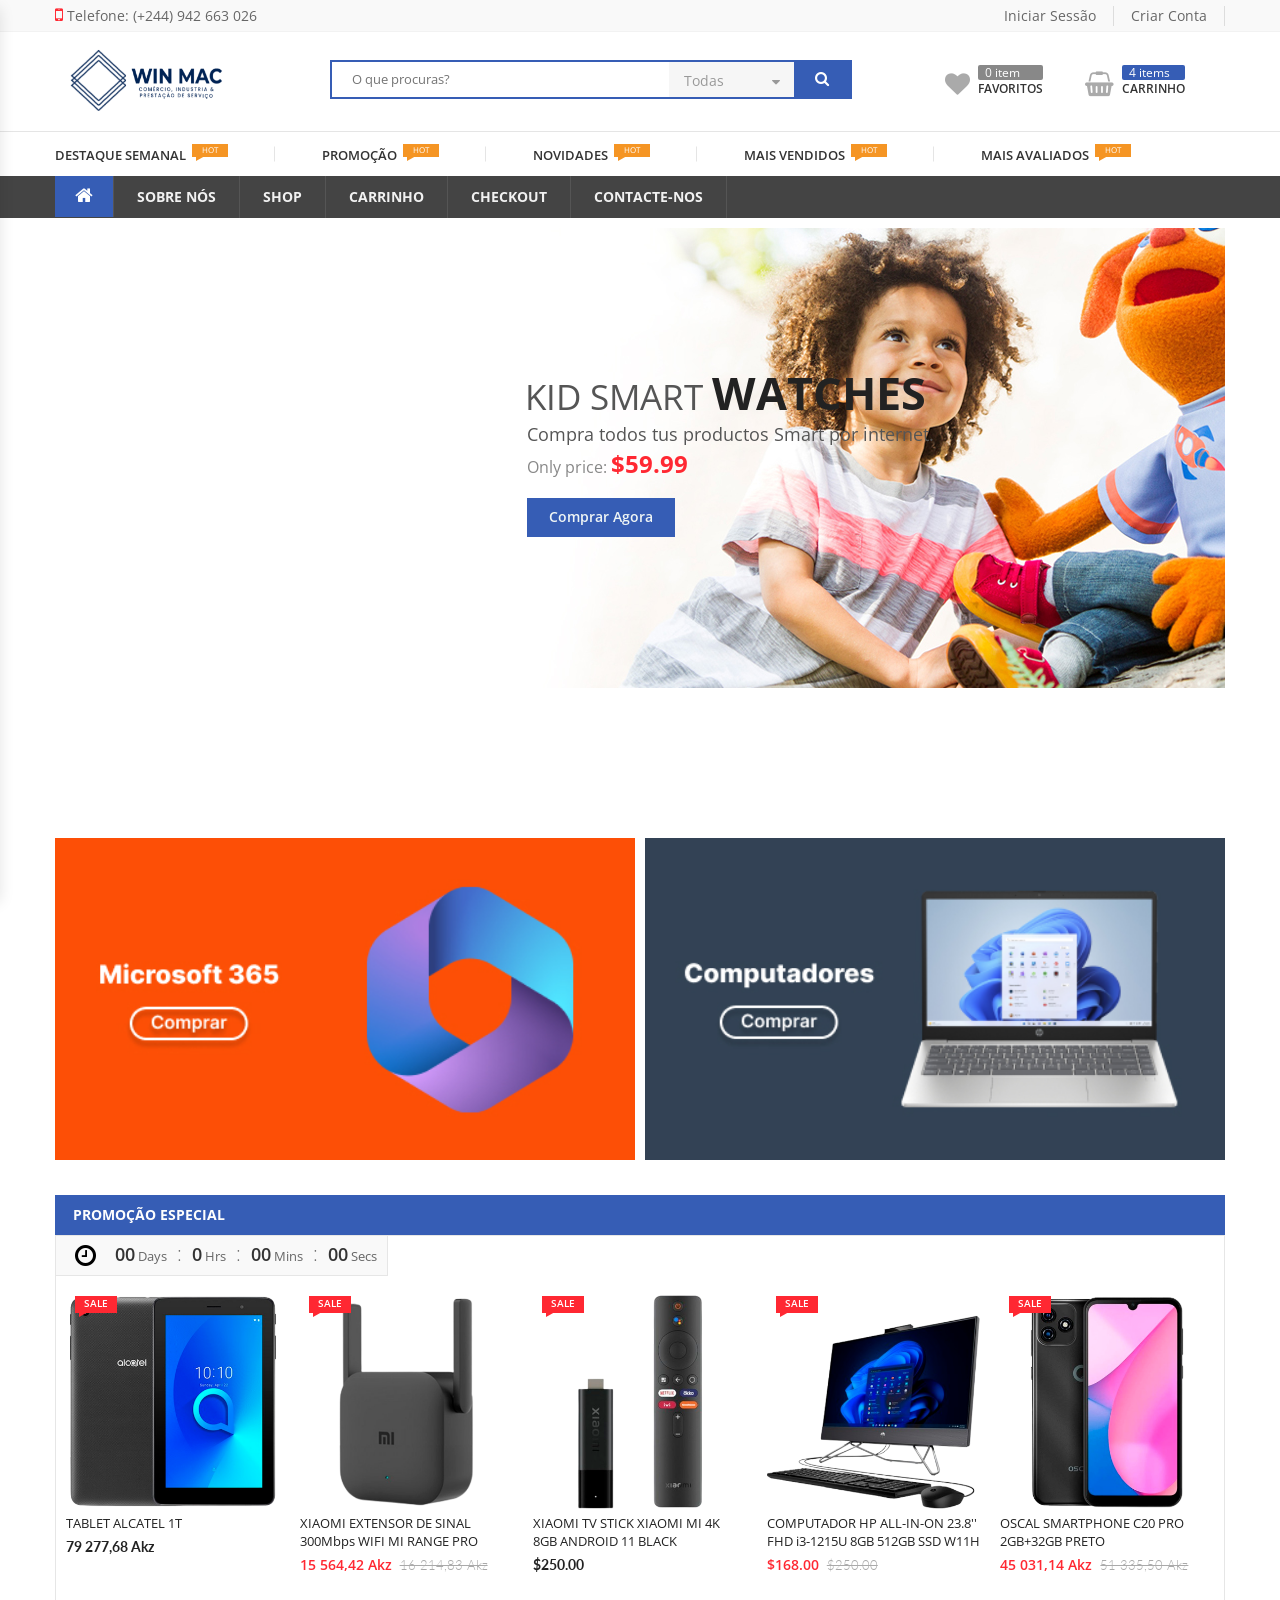
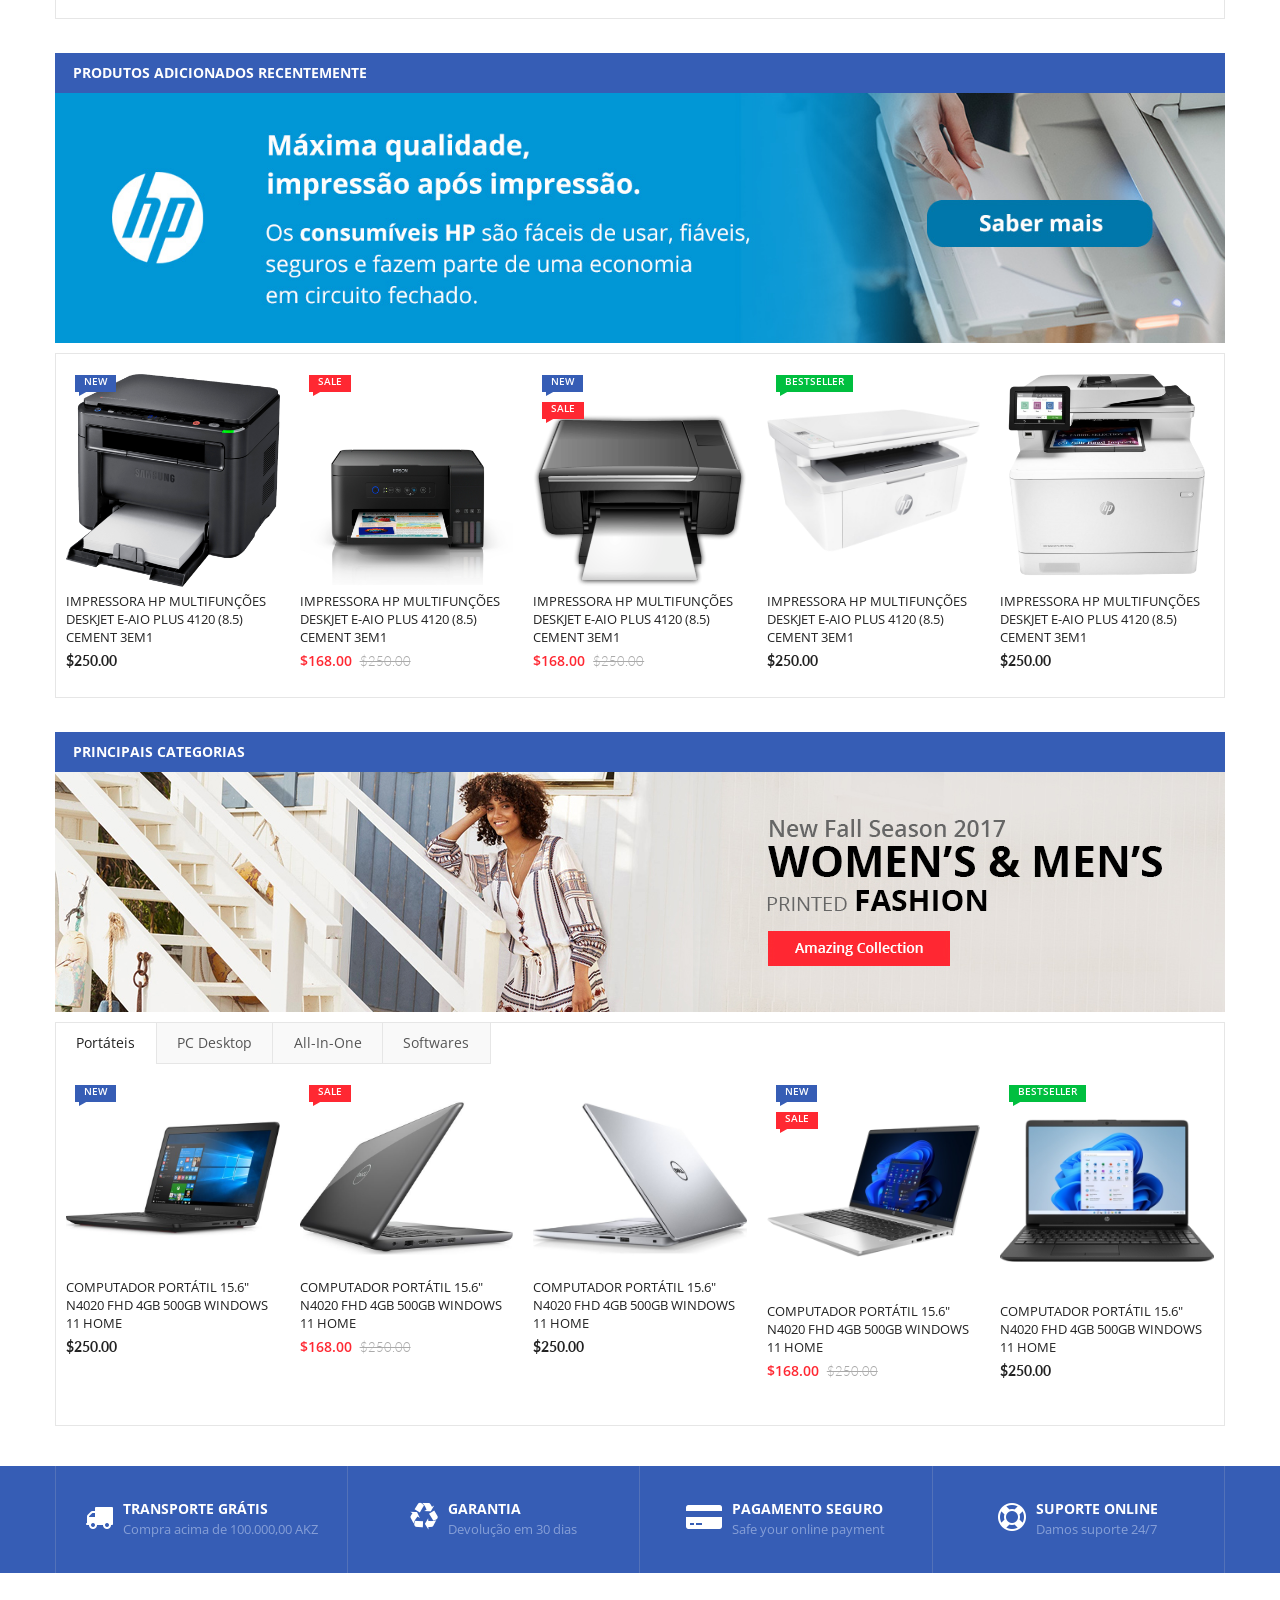
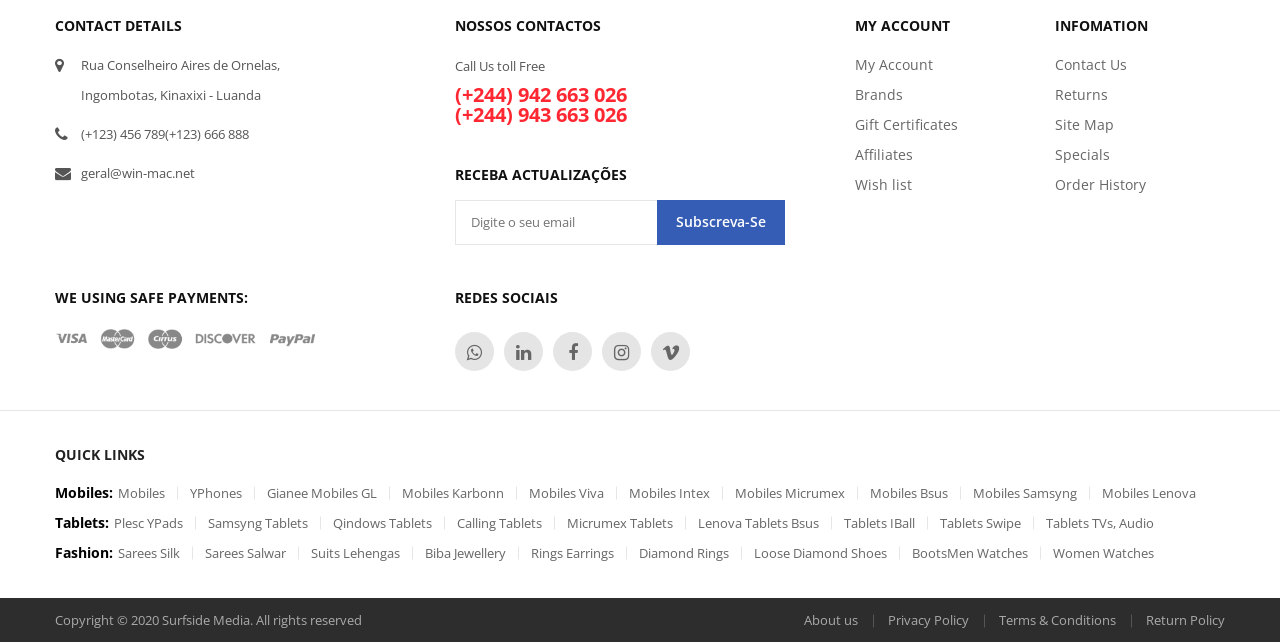
==== commit a5cfbf3c: "ALERAÇÃO DO LAYOUT: ALL PAGES" ====
--- a/index.html
+++ b/index.html
@@ -147,10 +147,10 @@
 				<div class="nav-section header-sticky">
 					<div class="header-nav-section">
 						<div class="container">
-							<ul class="nav menu-nav clone-main-menu" id="mercado_haead_menu" data-menuname="Sale Info" >
+							<ul class="nav menu-nav clone-main-menu" id="mercado_haead_menu" data-menuname="Menu Especial" >
 								<li class="menu-item"><a href="#" class="link-term">Destaque Semanal</a><span class="nav-label hot-label">hot</span></li>
 								<li class="menu-item"><a href="#" class="link-term">Promoção</a><span class="nav-label hot-label">hot</span></li>
-								<li class="menu-item"><a href="#" class="link-term">Produtos Novos</a><span class="nav-label hot-label">hot</span></li>
+								<li class="menu-item"><a href="#" class="link-term">Novidades</a><span class="nav-label hot-label">hot</span></li>
 								<li class="menu-item"><a href="#" class="link-term">Mais Vendidos</a><span class="nav-label hot-label">hot</span></li>
 								<li class="menu-item"><a href="#" class="link-term">Mais Avaliados</a><span class="nav-label hot-label">hot</span></li>
 							</ul>
@@ -159,7 +159,7 @@
 
 					<div class="primary-nav-section">
 						<div class="container">
-							<ul class="nav primary clone-main-menu" id="mercado_main" data-menuname="Main menu" >
+							<ul class="nav primary clone-main-menu" id="mercado_main" data-menuname="Menu Principal" >
 								<li class="menu-item home-icon">
 									<a href="index.html" class="link-term mercado-item-title"><i class="fa fa-home" aria-hidden="true"></i></a>
 								</li>
@@ -395,7 +395,7 @@
 				<h3 class="title-box">Produtos Adicionados Recentemente</h3>
 				<div class="wrap-top-banner">
 					<a href="#" class="link-banner banner-effect-2">
-						<figure><img src="assets/images/digital-electronic-banner.jpg" width="1170" height="240" alt=""></figure>
+						<figure><img src="assets/images/hp_tinteiros.jpg" width="1170" height="240" alt=""></figure>
 					</a>
 				</div>
 				<div class="wrap-products">
@@ -407,7 +407,7 @@
 									<div class="product product-style-2 equal-elem ">
 										<div class="product-thumnail">
 											<a href="detail.html" title="T-Shirt Raw Hem Organic Boro Constrast Denim">
-												<figure><img src="assets/images/products/digital_04.jpg" width="800" height="800" alt="T-Shirt Raw Hem Organic Boro Constrast Denim"></figure>
+												<figure><img src="assets/images/products/Impressoras/imprensora-laser.jpg" width="800" height="800" alt="T-Shirt Raw Hem Organic Boro Constrast Denim"></figure>
 											</a>
 											<div class="group-flash">
 												<span class="flash-item new-label">new</span>
@@ -417,15 +417,15 @@
 											</div>
 										</div>
 										<div class="product-info">
-											<a href="#" class="product-name"><span>Radiant-360 R6 Wireless Omnidirectional Speaker [White]</span></a>
-											<div class="wrap-price"><span class="product-price">$250.00</span></div>
-										</div>
-									</div>
-
-									<div class="product product-style-2 equal-elem ">
-										<div class="product-thumnail">
-											<a href="detail.html" title="T-Shirt Raw Hem Organic Boro Constrast Denim">
-												<figure><img src="assets/images/products/digital_17.jpg" width="800" height="800" alt="T-Shirt Raw Hem Organic Boro Constrast Denim"></figure>
+											<a href="#" class="product-name"><span>IMPRESSORA HP MULTIFUNÇÕES DESKJET E-AIO PLUS 4120 (8.5) CEMENT 3EM1</span></a>
+											<div class="wrap-price"><span class="product-price">$250.00</span></div>
+										</div>
+									</div>
+
+									<div class="product product-style-2 equal-elem ">
+										<div class="product-thumnail">
+											<a href="detail.html" title="T-Shirt Raw Hem Organic Boro Constrast Denim">
+												<figure><img src="assets/images/products/Impressoras/impresso-deskjet-2070.jpg" width="800" height="800" alt="T-Shirt Raw Hem Organic Boro Constrast Denim"></figure>
 											</a>
 											<div class="group-flash">
 												<span class="flash-item sale-label">sale</span>
@@ -435,15 +435,15 @@
 											</div>
 										</div>
 										<div class="product-info">
-											<a href="#" class="product-name"><span>Radiant-360 R6 Wireless Omnidirectional Speaker [White]</span></a>
-											<div class="wrap-price"><ins><p class="product-price">$168.00</p></ins> <del><p class="product-price">$250.00</p></del></div>
-										</div>
-									</div>
-
-									<div class="product product-style-2 equal-elem ">
-										<div class="product-thumnail">
-											<a href="detail.html" title="T-Shirt Raw Hem Organic Boro Constrast Denim">
-												<figure><img src="assets/images/products/digital_15.jpg" width="800" height="800" alt="T-Shirt Raw Hem Organic Boro Constrast Denim"></figure>
+											<a href="#" class="product-name"><span>IMPRESSORA HP MULTIFUNÇÕES DESKJET E-AIO PLUS 4120 (8.5) CEMENT 3EM1</span></a>
+											<div class="wrap-price"><ins><p class="product-price">$168.00</p></ins> <del><p class="product-price">$250.00</p></del></div>
+										</div>
+									</div>
+
+									<div class="product product-style-2 equal-elem ">
+										<div class="product-thumnail">
+											<a href="detail.html" title="T-Shirt Raw Hem Organic Boro Constrast Denim">
+												<figure><img src="assets/images/products/Impressoras/impresso-deskjet-2070.png" width="800" height="800" alt="T-Shirt Raw Hem Organic Boro Constrast Denim"></figure>
 											</a>
 											<div class="group-flash">
 												<span class="flash-item new-label">new</span>
@@ -454,15 +454,15 @@
 											</div>
 										</div>
 										<div class="product-info">
-											<a href="#" class="product-name"><span>Radiant-360 R6 Wireless Omnidirectional Speaker [White]</span></a>
-											<div class="wrap-price"><ins><p class="product-price">$168.00</p></ins> <del><p class="product-price">$250.00</p></del></div>
-										</div>
-									</div>
-
-									<div class="product product-style-2 equal-elem ">
-										<div class="product-thumnail">
-											<a href="detail.html" title="T-Shirt Raw Hem Organic Boro Constrast Denim">
-												<figure><img src="assets/images/products/digital_01.jpg" width="800" height="800" alt="T-Shirt Raw Hem Organic Boro Constrast Denim"></figure>
+											<a href="#" class="product-name"><span>IMPRESSORA HP MULTIFUNÇÕES DESKJET E-AIO PLUS 4120 (8.5) CEMENT 3EM1</span></a>
+											<div class="wrap-price"><ins><p class="product-price">$168.00</p></ins> <del><p class="product-price">$250.00</p></del></div>
+										</div>
+									</div>
+
+									<div class="product product-style-2 equal-elem ">
+										<div class="product-thumnail">
+											<a href="detail.html" title="T-Shirt Raw Hem Organic Boro Constrast Denim">
+												<figure><img src="assets/images/products/Impressoras/Impressora HP M141W.png" width="800" height="800" alt="T-Shirt Raw Hem Organic Boro Constrast Denim"></figure>
 											</a>
 											<div class="group-flash">
 												<span class="flash-item bestseller-label">Bestseller</span>
@@ -472,30 +472,30 @@
 											</div>
 										</div>
 										<div class="product-info">
-											<a href="#" class="product-name"><span>Radiant-360 R6 Wireless Omnidirectional Speaker [White]</span></a>
-											<div class="wrap-price"><span class="product-price">$250.00</span></div>
-										</div>
-									</div>
-
-									<div class="product product-style-2 equal-elem ">
-										<div class="product-thumnail">
-											<a href="detail.html" title="T-Shirt Raw Hem Organic Boro Constrast Denim">
-												<figure><img src="assets/images/products/digital_21.jpg" width="800" height="800" alt="T-Shirt Raw Hem Organic Boro Constrast Denim"></figure>
-											</a>
-											<div class="wrap-btn">
-												<a href="#" class="function-link">Ver</a>
-											</div>
-										</div>
-										<div class="product-info">
-											<a href="#" class="product-name"><span>Radiant-360 R6 Wireless Omnidirectional Speaker [White]</span></a>
-											<div class="wrap-price"><span class="product-price">$250.00</span></div>
-										</div>
-									</div>
-
-									<div class="product product-style-2 equal-elem ">
-										<div class="product-thumnail">
-											<a href="detail.html" title="T-Shirt Raw Hem Organic Boro Constrast Denim">
-												<figure><img src="assets/images/products/digital_03.jpg" width="800" height="800" alt="T-Shirt Raw Hem Organic Boro Constrast Denim"></figure>
+											<a href="#" class="product-name"><span>IMPRESSORA HP MULTIFUNÇÕES DESKJET E-AIO PLUS 4120 (8.5) CEMENT 3EM1</span></a>
+											<div class="wrap-price"><span class="product-price">$250.00</span></div>
+										</div>
+									</div>
+
+									<div class="product product-style-2 equal-elem ">
+										<div class="product-thumnail">
+											<a href="detail.html" title="T-Shirt Raw Hem Organic Boro Constrast Denim">
+												<figure><img src="assets/images/products/Impressoras/Impressora HP M479fnw.png" width="800" height="800" alt="T-Shirt Raw Hem Organic Boro Constrast Denim"></figure>
+											</a>
+											<div class="wrap-btn">
+												<a href="#" class="function-link">Ver</a>
+											</div>
+										</div>
+										<div class="product-info">
+											<a href="#" class="product-name"><span>IMPRESSORA HP MULTIFUNÇÕES DESKJET E-AIO PLUS 4120 (8.5) CEMENT 3EM1</span></a>
+											<div class="wrap-price"><span class="product-price">$250.00</span></div>
+										</div>
+									</div>
+
+									<div class="product product-style-2 equal-elem ">
+										<div class="product-thumnail">
+											<a href="detail.html" title="T-Shirt Raw Hem Organic Boro Constrast Denim">
+												<figure><img src="assets/images/products/Impressoras/impressora_04.jpg" width="800" height="800" alt="T-Shirt Raw Hem Organic Boro Constrast Denim"></figure>
 											</a>
 											<div class="group-flash">
 												<span class="flash-item sale-label">sale</span>
@@ -505,15 +505,15 @@
 											</div>
 										</div>
 										<div class="product-info">
-											<a href="#" class="product-name"><span>Radiant-360 R6 Wireless Omnidirectional Speaker [White]</span></a>
-											<div class="wrap-price"><ins><p class="product-price">$168.00</p></ins> <del><p class="product-price">$250.00</p></del></div>
-										</div>
-									</div>
-
-									<div class="product product-style-2 equal-elem ">
-										<div class="product-thumnail">
-											<a href="detail.html" title="T-Shirt Raw Hem Organic Boro Constrast Denim">
-												<figure><img src="assets/images/products/digital_04.jpg" width="800" height="800" alt="T-Shirt Raw Hem Organic Boro Constrast Denim"></figure>
+											<a href="#" class="product-name"><span>IMPRESSORA HP MULTIFUNÇÕES DESKJET E-AIO PLUS 4120 (8.5) CEMENT 3EM1</span></a>
+											<div class="wrap-price"><ins><p class="product-price">$168.00</p></ins> <del><p class="product-price">$250.00</p></del></div>
+										</div>
+									</div>
+
+									<div class="product product-style-2 equal-elem ">
+										<div class="product-thumnail">
+											<a href="detail.html" title="T-Shirt Raw Hem Organic Boro Constrast Denim">
+												<figure><img src="assets/images/products/Impressoras/IMPRESSORA.jpg" width="800" height="800" alt="T-Shirt Raw Hem Organic Boro Constrast Denim"></figure>
 											</a>
 											<div class="group-flash">
 												<span class="flash-item new-label">new</span>
@@ -523,15 +523,15 @@
 											</div>
 										</div>
 										<div class="product-info">
-											<a href="#" class="product-name"><span>Radiant-360 R6 Wireless Omnidirectional Speaker [White]</span></a>
-											<div class="wrap-price"><span class="product-price">$250.00</span></div>
-										</div>
-									</div>
-
-									<div class="product product-style-2 equal-elem ">
-										<div class="product-thumnail">
-											<a href="detail.html" title="T-Shirt Raw Hem Organic Boro Constrast Denim">
-												<figure><img src="assets/images/products/digital_05.jpg" width="800" height="800" alt="T-Shirt Raw Hem Organic Boro Constrast Denim"></figure>
+											<a href="#" class="product-name"><span>IMPRESSORA HP MULTIFUNÇÕES DESKJET E-AIO PLUS 4120 (8.5) CEMENT 3EM1</span></a>
+											<div class="wrap-price"><span class="product-price">$250.00</span></div>
+										</div>
+									</div>
+
+									<div class="product product-style-2 equal-elem ">
+										<div class="product-thumnail">
+											<a href="detail.html" title="T-Shirt Raw Hem Organic Boro Constrast Denim">
+												<figure><img src="assets/images/products/Impressoras/impressora_02.jpg" width="800" height="800" alt="T-Shirt Raw Hem Organic Boro Constrast Denim"></figure>
 											</a>
 											<div class="group-flash">
 												<span class="flash-item bestseller-label">Bestseller</span>
@@ -541,7 +541,7 @@
 											</div>
 										</div>
 										<div class="product-info">
-											<a href="#" class="product-name"><span>Radiant-360 R6 Wireless Omnidirectional Speaker [White]</span></a>
+											<a href="#" class="product-name"><span>IMPRESSORA HP MULTIFUNÇÕES DESKJET E-AIO PLUS 4120 (8.5) CEMENT 3EM1</span></a>
 											<div class="wrap-price"><span class="product-price">$250.00</span></div>
 										</div>
 									</div>
--- a/assets/css/style.css
+++ b/assets/css/style.css
@@ -52,7 +52,7 @@
 
 body{
 	font-family: 'Open Sans', sans-serif;
-	font-size: 13px;
+	font-size: 14px;
 	color: #334355;
 	overflow-x: hidden;
 }
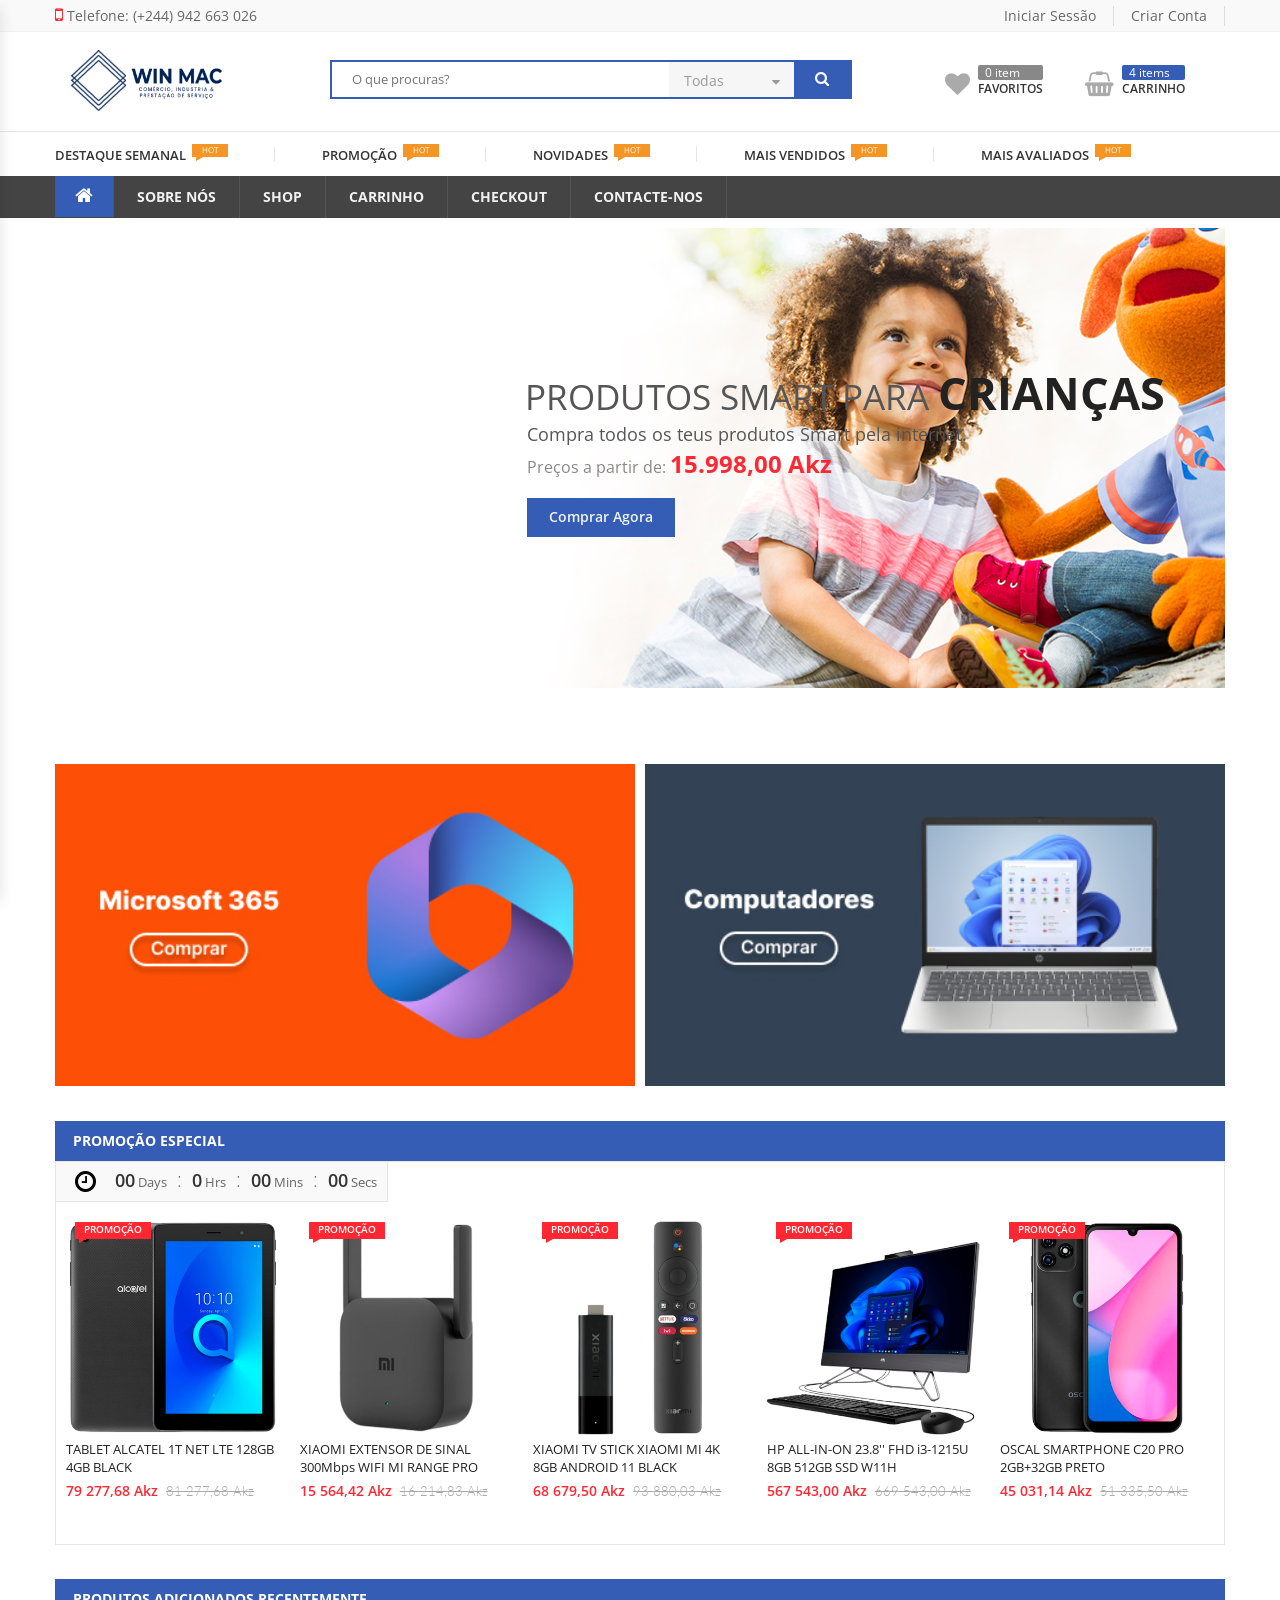
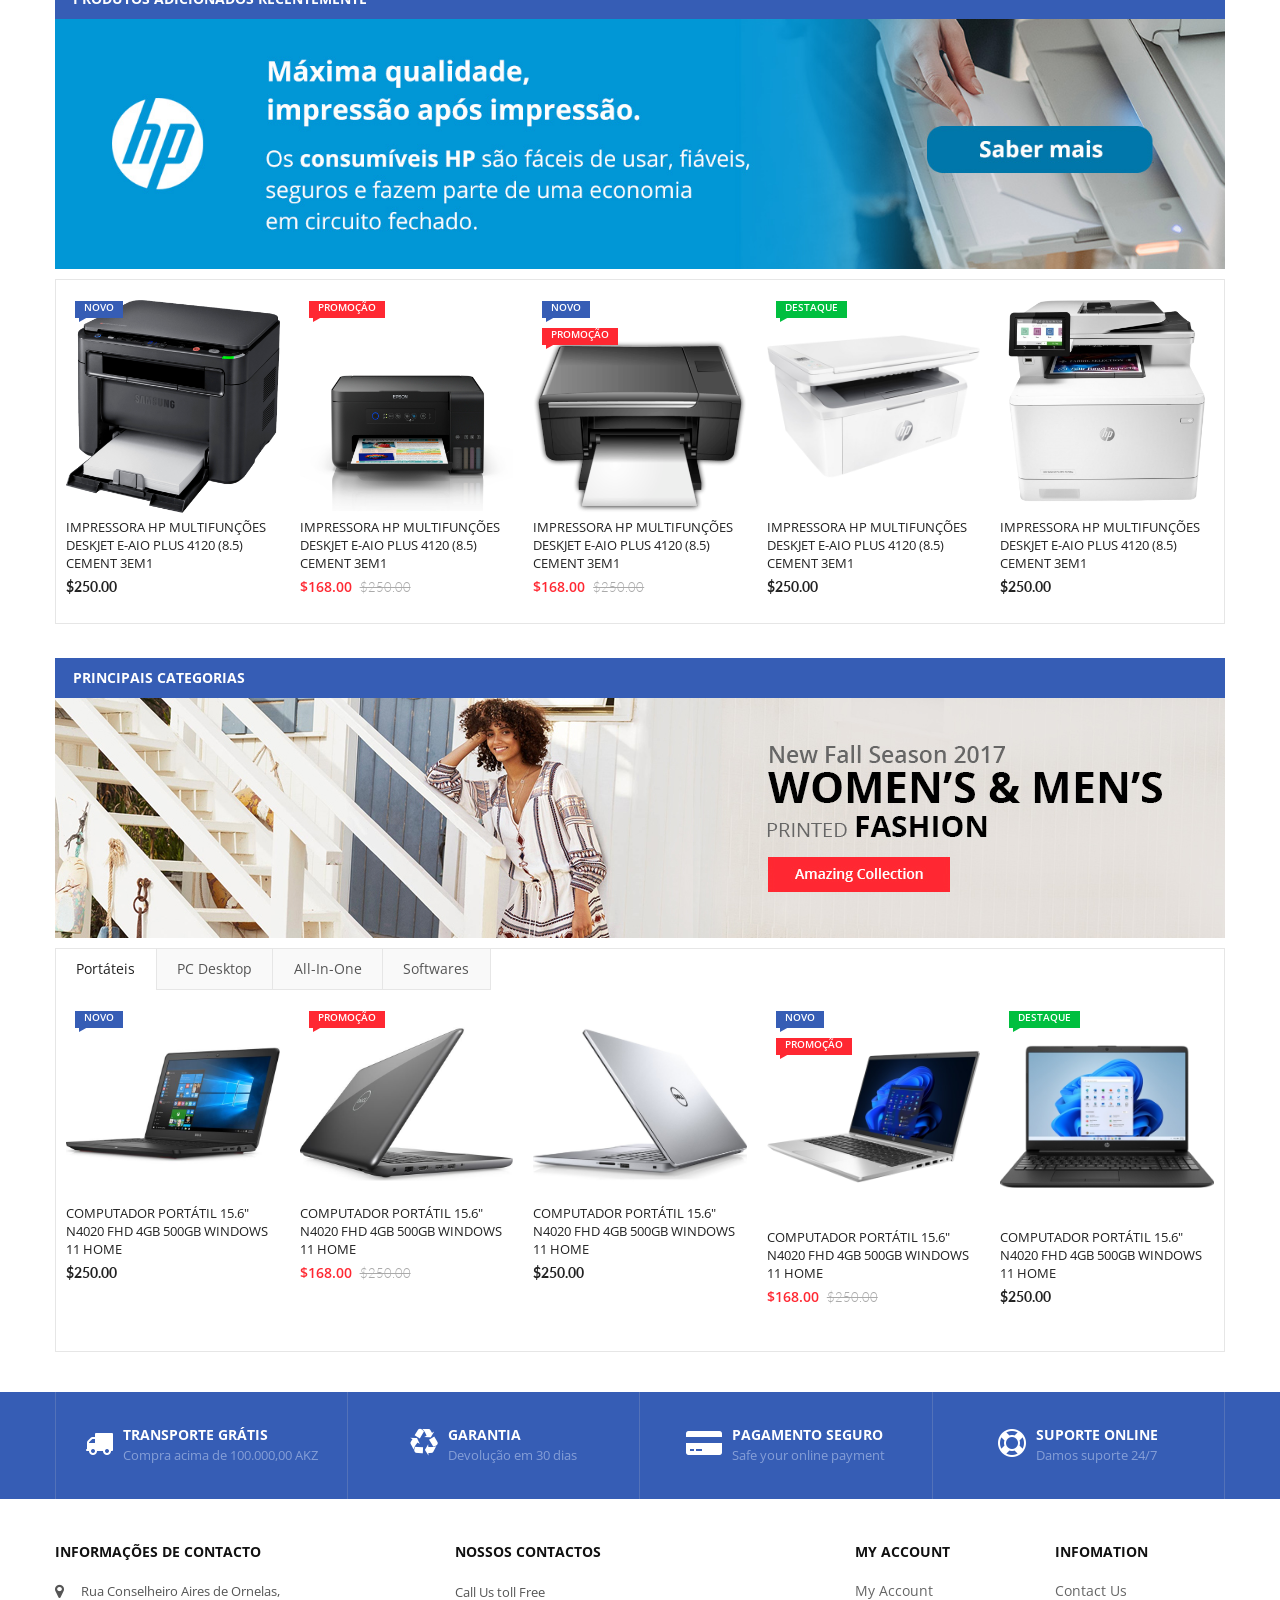
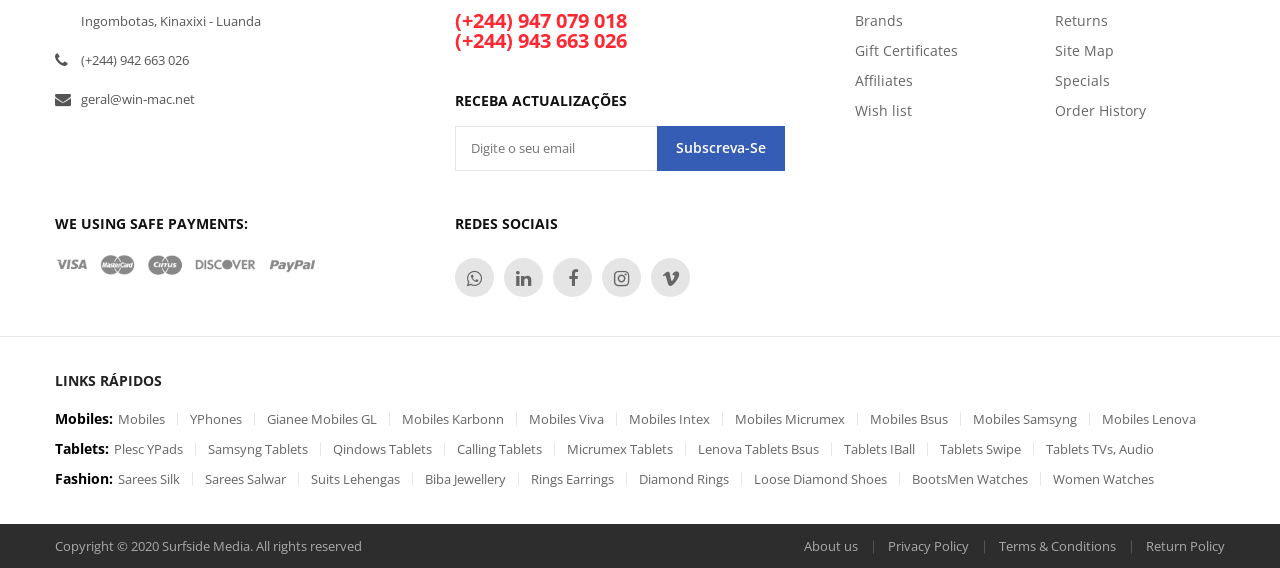
==== commit 0468cbf0: "TRADUÇÃO DA PÁGINA INDEX" ====
--- a/index.html
+++ b/index.html
@@ -195,12 +195,13 @@
 					<div class="item-slide">
 						<img src="assets/images/megamenu_kid_toy_1.jpg" alt="" class="img-slide">
 						<div class="slide-info slide-1">
-							<h2 class="f-title">Kid Smart <b>Watches</b></h2>
-							<span class="subtitle">Compra todos tus productos Smart por internet.</span>
-							<p class="sale-info">Only price: <span class="price">$59.99</span></p>
+							<h2 class="f-title">Produtos Smart para <b>Crianças</b></h2>
+							<span class="subtitle">Compra todos os teus produtos Smart pela internet.</span>
+							<p class="sale-info">Preços a partir de: <span class="price">15.998,00 Akz</span></p>
 							<a href="#" class="btn-link">Comprar Agora</a>
 						</div>
 					</div>
+					<!-- 
 					<div class="item-slide">
 						<img src="assets/images/slide-main-3.jpg" alt="" class="img-slide">
 						<div class="slide-info slide-2">
@@ -211,12 +212,13 @@
 							<p class="s-subtitle">Transparent Bra Straps</p>
 						</div>
 					</div>
+					-->
 					<div class="item-slide">
 						<img src="assets/images/megamenu_digital_electronics_1.jpg" alt="" class="img-slide">
 						<div class="slide-info slide-3">
-							<h2 class="f-title">Great Range of <b>Exclusive Furniture Packages</b></h2>
-							<span class="f-subtitle">Exclusive Furniture Packages to Suit every need.</span>
-							<p class="sale-info">Stating at: <b class="price">$225.00</b></p>
+							<h2 class="f-title">Assista tudo em <b>Alta Definição</b></h2>
+							<span class="f-subtitle">Telas super inteligentes.</span>
+							<p class="sale-info">Preços a partir de: <b class="price">225.000,00 Akz</b></p>
 							<a href="#" class="btn-link">Comprar Agora</a>
 						</div>
 					</div>
@@ -237,7 +239,7 @@
 				</div>
 			</div>
 
-			<!--On Sale-->
+			<!--PROMOÇÃO ESPECIAL-->
 			<div class="wrap-show-advance-info-box style-1 has-countdown">
 				<h3 class="title-box"> Promoção Especial</h3>
 				<div class="wrap-countdown mercado-countdown" data-expire="2024/02/31 23:59:00"></div>
@@ -249,15 +251,15 @@
 								<figure><img src="assets/images/products/Telemóveis & Tablets/tablet_alcatel.png" width="800" height="800" alt="TABLET ALCATEL 1T [Preto]"></figure>
 							</a>
 							<div class="group-flash">
-								<span class="flash-item sale-label">sale</span>
+								<span class="flash-item sale-label">Promoção</span>
 							</div>
 							<div class="wrap-btn">
 								<a href="#" class="function-link">Ver</a>
 							</div>
 						</div>
 						<div class="product-info">
-							<a href="#" class="product-name"><span>TABLET ALCATEL 1T</span></a>
-							<div class="wrap-price"><span class="product-price">79 277,68 Akz</span></div>
+							<a href="#" class="product-name"><span>TABLET ALCATEL 1T NET LTE 128GB 4GB BLACK</span></a>
+							<div class="wrap-price"><ins><p class="product-price">79 277,68 Akz</p></ins> <del><p class="product-price">81 277,68 Akz</p></del></div>
 						</div>
 					</div>
 
@@ -267,7 +269,7 @@
 								<figure><img src="assets/images/products/Equipamentos de Redes/ap-xaomi.png" width="800" height="800" alt="EXTENSOR DE SINAL "></figure>
 							</a>
 							<div class="group-flash">
-								<span class="flash-item sale-label">sale</span>
+								<span class="flash-item sale-label">Promoção</span>
 							</div>
 							<div class="wrap-btn">
 								<a href="#" class="function-link">Ver</a>
@@ -285,7 +287,7 @@
 								<figure><img src="assets/images/products/Equipamentos de Redes/XIAOMI TV STICK XIAOMI MI 4K 8GB ANDROID 11 BLACK.png" width="800" height="800" alt="XIAOMI TV STICK XIAOMI MI 4K 8GB ANDROID 11 BLACK"></figure>
 							</a>
 							<div class="group-flash">
-								<span class="flash-item sale-label">sale</span>
+								<span class="flash-item sale-label">Promoção</span>
 							</div>
 							<div class="wrap-btn">
 								<a href="#" class="function-link">Ver</a>
@@ -293,7 +295,7 @@
 						</div>
 						<div class="product-info">
 							<a href="#" class="product-name"><span>XIAOMI TV STICK XIAOMI MI 4K 8GB ANDROID 11 BLACK</span></a>
-							<div class="wrap-price"><span class="product-price">$250.00</span></div>
+							<div class="wrap-price"><ins><p class="product-price">68 679,50 Akz</p></ins> <del><p class="product-price">93 880,03 Akz</p></del></div>
 						</div>
 					</div>
 
@@ -303,15 +305,15 @@
 								<figure><img src="assets/images/products/Computadores/all-in-one/pc-hp-aio.png" width="800" height="800" alt="COMPUTADOR HP ALL-IN-ON 23.8'' FHD i3-1215U 8GB 512GB SSD W11H"></figure>
 							</a>
 							<div class="group-flash">
-								<span class="flash-item sale-label">sale</span>
+								<span class="flash-item sale-label">Promoção</span>
 							</div>
 							<div class="wrap-btn">
 								<a href="#" class="function-link">Ver</a>
 							</div>
 						</div>
 						<div class="product-info">
-							<a href="#" class="product-name"><span>COMPUTADOR HP ALL-IN-ON 23.8'' FHD i3-1215U 8GB 512GB SSD W11H</span></a>
-							<div class="wrap-price"><ins><p class="product-price">$168.00</p></ins> <del><p class="product-price">$250.00</p></del></div>
+							<a href="#" class="product-name"><span>HP ALL-IN-ON 23.8'' FHD i3-1215U 8GB 512GB SSD W11H</span></a>
+							<div class="wrap-price"><ins><p class="product-price">567 543,00 Akz</p></ins> <del><p class="product-price">669 543,00 Akz</p></del></div>
 						</div>
 					</div>
 
@@ -321,7 +323,7 @@
 								<figure><img src="assets/images/products/Telemóveis & Tablets/oscal.png" width="800" height="800" alt=""></figure>
 							</a>
 							<div class="group-flash">
-								<span class="flash-item sale-label">sale</span>
+								<span class="flash-item sale-label">Promoção</span>
 							</div>
 							<div class="wrap-btn">
 								<a href="#" class="function-link">Ver</a>
@@ -339,7 +341,7 @@
 								<figure><img src="assets/images/products/Consumíveis de Escritório/papel-a4-navigator.png" width="800" height="800" alt="NAVIGATOR PAPEL PARA FOTOCÓPIADORA - A4"></figure>
 							</a>
 							<div class="group-flash">
-								<span class="flash-item sale-label">sale</span>
+								<span class="flash-item sale-label">Promoção</span>
 							</div>
 							<div class="wrap-btn">
 								<a href="#" class="function-link">Ver</a>
@@ -347,7 +349,7 @@
 						</div>
 						<div class="product-info">
 							<a href="#" class="product-name"><span>NAVIGATOR PAPEL PARA FOTOCÓPIADORA - A4</span></a>
-							<div class="wrap-price"><ins><p class="product-price">$168.00</p></ins> <del><p class="product-price">$250.00</p></del></div>
+							<div class="wrap-price"><ins><p class="product-price">4 500,00 Akz</p></ins> <del><p class="product-price">5 204,00 Akz</p></del></div>
 						</div>
 					</div>
 
@@ -357,7 +359,7 @@
 								<figure><img src="assets/images/products/Softwares/kasperky.png" width="800" height="800" alt="KASPERSKY ANTIVIRUS INTERNET SECURITY 4 DISPOSITIVOS"></figure>
 							</a>
 							<div class="group-flash">
-								<span class="flash-item sale-label">sale</span>
+								<span class="flash-item sale-label">Promoção</span>
 							</div>
 							<div class="wrap-btn">
 								<a href="#" class="function-link">Ver</a>
@@ -365,7 +367,8 @@
 						</div>
 						<div class="product-info">
 							<a href="#" class="product-name"><span>KASPERSKY ANTIVIRUS INTERNET SECURITY 4 DISPOSITIVOS</span></a>
-							<div class="wrap-price"><span class="product-price">$250.00</span></div>
+							<!--<div class="wrap-price"><span class="product-price">$250.00</span></div>-->
+							<div class="wrap-price"><ins><p class="product-price">28 890,42 Akz</p></ins> <del><p class="product-price">26 989,99 Akz</p></del></div>
 						</div>
 					</div>
 
@@ -375,7 +378,7 @@
 								<figure><img src="assets/images/products/Impressoras/Impressora HP M479fnw.png" width="800" height="800" alt="IMPRESSORA HP MULTIFUNÇÕES DESKJET E-AIO PLUS 4120 (8.5) CEMENT 3EM1"></figure>
 							</a>
 							<div class="group-flash">
-								<span class="flash-item sale-label">sale</span>
+								<span class="flash-item sale-label">Promoção</span>
 							</div>
 							<div class="wrap-btn">
 								<a href="#" class="function-link">Ver</a>
@@ -383,14 +386,14 @@
 						</div>
 						<div class="product-info">
 							<a href="#" class="product-name"><span>IMPRESSORA HP MULTIFUNÇÕES DESKJET E-AIO PLUS 4120 (8.5) CEMENT 3EM1</span></a>
-							<div class="wrap-price"><ins><p class="product-price">$168.00</p></ins> <del><p class="product-price">$250.00</p></del></div>
+							<div class="wrap-price"><ins><p class="product-price">168.000,00 Akz</p></ins> <del><p class="product-price">250.000,00 Akz</p></del></div>
 						</div>
 					</div>
 
 				</div>
 			</div>
 
-			<!--Latest Products-->
+			<!--PRODUTOS ADICIONADOS RECENTEMENTE-->
 			<div class="wrap-show-advance-info-box style-1">
 				<h3 class="title-box">Produtos Adicionados Recentemente</h3>
 				<div class="wrap-top-banner">
@@ -410,7 +413,7 @@
 												<figure><img src="assets/images/products/Impressoras/imprensora-laser.jpg" width="800" height="800" alt="T-Shirt Raw Hem Organic Boro Constrast Denim"></figure>
 											</a>
 											<div class="group-flash">
-												<span class="flash-item new-label">new</span>
+												<span class="flash-item new-label">Novo</span>
 											</div>
 											<div class="wrap-btn">
 												<a href="#" class="function-link">Ver</a>
@@ -428,7 +431,7 @@
 												<figure><img src="assets/images/products/Impressoras/impresso-deskjet-2070.jpg" width="800" height="800" alt="T-Shirt Raw Hem Organic Boro Constrast Denim"></figure>
 											</a>
 											<div class="group-flash">
-												<span class="flash-item sale-label">sale</span>
+												<span class="flash-item sale-label">Promoção</span>
 											</div>
 											<div class="wrap-btn">
 												<a href="#" class="function-link">Ver</a>
@@ -446,8 +449,8 @@
 												<figure><img src="assets/images/products/Impressoras/impresso-deskjet-2070.png" width="800" height="800" alt="T-Shirt Raw Hem Organic Boro Constrast Denim"></figure>
 											</a>
 											<div class="group-flash">
-												<span class="flash-item new-label">new</span>
-												<span class="flash-item sale-label">sale</span>
+												<span class="flash-item new-label">Novo</span>
+												<span class="flash-item sale-label">Promoção</span>
 											</div>
 											<div class="wrap-btn">
 												<a href="#" class="function-link">Ver</a>
@@ -465,7 +468,7 @@
 												<figure><img src="assets/images/products/Impressoras/Impressora HP M141W.png" width="800" height="800" alt="T-Shirt Raw Hem Organic Boro Constrast Denim"></figure>
 											</a>
 											<div class="group-flash">
-												<span class="flash-item bestseller-label">Bestseller</span>
+												<span class="flash-item bestseller-label">Destaque</span>
 											</div>
 											<div class="wrap-btn">
 												<a href="#" class="function-link">Ver</a>
@@ -498,7 +501,7 @@
 												<figure><img src="assets/images/products/Impressoras/impressora_04.jpg" width="800" height="800" alt="T-Shirt Raw Hem Organic Boro Constrast Denim"></figure>
 											</a>
 											<div class="group-flash">
-												<span class="flash-item sale-label">sale</span>
+												<span class="flash-item sale-label">Promoção</span>
 											</div>
 											<div class="wrap-btn">
 												<a href="#" class="function-link">Ver</a>
@@ -516,7 +519,7 @@
 												<figure><img src="assets/images/products/Impressoras/IMPRESSORA.jpg" width="800" height="800" alt="T-Shirt Raw Hem Organic Boro Constrast Denim"></figure>
 											</a>
 											<div class="group-flash">
-												<span class="flash-item new-label">new</span>
+												<span class="flash-item new-label">Novo</span>
 											</div>
 											<div class="wrap-btn">
 												<a href="#" class="function-link">Ver</a>
@@ -534,7 +537,7 @@
 												<figure><img src="assets/images/products/Impressoras/impressora_02.jpg" width="800" height="800" alt="T-Shirt Raw Hem Organic Boro Constrast Denim"></figure>
 											</a>
 											<div class="group-flash">
-												<span class="flash-item bestseller-label">Bestseller</span>
+												<span class="flash-item bestseller-label">Destaque</span>
 											</div>
 											<div class="wrap-btn">
 												<a href="#" class="function-link">Ver</a>
@@ -553,7 +556,7 @@
 				</div>
 			</div>
 
-			<!--Product Categories-->
+			<!--PRINCIPAIS CATEGORIAS-->
 			<div class="wrap-show-advance-info-box style-1">
 				<h3 class="title-box">Principais Categorias</h3>
 				<div class="wrap-top-banner">
@@ -580,7 +583,7 @@
 												<figure><img src="assets/images/products/Computadores/portateis/dell-inspiron-15-5000-15.jpg" width="800" height="800" alt="COMPUTADOR PORTÁTIL 15.6 N4020 FHD 4GB 500GB WINDOWS 11 HOME"></figure>
 											</a>
 											<div class="group-flash">
-												<span class="flash-item new-label">new</span>
+												<span class="flash-item new-label">Novo</span>
 											</div>
 											<div class="wrap-btn">
 												<a href="#" class="function-link">Ver</a>
@@ -598,7 +601,7 @@
 												<figure><img src="assets/images/products/Computadores/portateis/dell-inspiron-15-5000-15-6.jpg" width="800" height="800" alt="T-Shirt Raw Hem Organic Boro Constrast Denim"></figure>
 											</a>
 											<div class="group-flash">
-												<span class="flash-item sale-label">sale</span>
+												<span class="flash-item sale-label">Promoção</span>
 											</div>
 											<div class="wrap-btn">
 												<a href="#" class="function-link">Ver</a>
@@ -631,8 +634,8 @@
 											<figure><img src="assets/images/products/Computadores/portateis/Laptop HP Branco.png" width="800" height="800" alt="T-Shirt Raw Hem Organic Boro Constrast Denim"></figure>
 										</a>
 										<div class="group-flash">
-											<span class="flash-item new-label">new</span>
-											<span class="flash-item sale-label">sale</span>
+											<span class="flash-item new-label">Novo</span>
+											<span class="flash-item sale-label">Promoção</span>
 										</div>
 										<div class="wrap-btn">
 											<a href="#" class="function-link">Ver</a>
@@ -642,7 +645,7 @@
 										<a href="#" class="product-name"><span>COMPUTADOR PORTÁTIL 15.6" N4020 FHD 4GB 500GB WINDOWS 11 HOME</span></a>
 										<div class="wrap-price"><ins><p class="product-price">$168.00</p></ins> <del><p class="product-price">$250.00</p></del></div>
 									</div>
-								</div>
+									</div>
 
 									<div class="product product-style-2 equal-elem ">
 										<div class="product-thumnail">
@@ -650,7 +653,7 @@
 												<figure><img src="assets/images/products/Computadores/portateis/Laptop HP Preto.png" width="800" height="800" alt="T-Shirt Raw Hem Organic Boro Constrast Denim"></figure>
 											</a>
 											<div class="group-flash">
-												<span class="flash-item bestseller-label">Bestseller</span>
+												<span class="flash-item bestseller-label">Destaque</span>
 											</div>
 											<div class="wrap-btn">
 												<a href="#" class="function-link">Ver</a>
@@ -668,7 +671,7 @@
 												<figure><img src="assets/images/products/Computadores/portateis/laptop_03.png" width="800" height="800" alt="T-Shirt Raw Hem Organic Boro Constrast Denim"></figure>
 											</a>
 											<div class="group-flash">
-												<span class="flash-item sale-label">sale</span>
+												<span class="flash-item sale-label">Promoção</span>
 											</div>
 											<div class="wrap-btn">
 												<a href="#" class="function-link">Ver</a>
@@ -686,7 +689,7 @@
 												<figure><img src="assets/images/products/Computadores/portateis/Laptop_HP.png" width="800" height="800" alt="T-Shirt Raw Hem Organic Boro Constrast Denim"></figure>
 											</a>
 											<div class="group-flash">
-												<span class="flash-item new-label">new</span>
+												<span class="flash-item new-label">Novo</span>
 											</div>
 											<div class="wrap-btn">
 												<a href="#" class="function-link">Ver</a>
@@ -704,7 +707,7 @@
 												<figure><img src="assets/images/products/Computadores/portateis/laptop_08.png" width="800" height="800" alt="T-Shirt Raw Hem Organic Boro Constrast Denim"></figure>
 											</a>
 											<div class="group-flash">
-												<span class="flash-item bestseller-label">Bestseller</span>
+												<span class="flash-item bestseller-label">Destaque</span>
 											</div>
 											<div class="wrap-btn">
 												<a href="#" class="function-link">Ver</a>
@@ -728,7 +731,7 @@
 												<figure><img src="assets/images/products/Computadores/desktop/acer-aspire-gx-781-gaming-pc.jpg" width="800" height="800" alt="T-Shirt Raw Hem Organic Boro Constrast Denim"></figure>
 											</a>
 											<div class="group-flash">
-												<span class="flash-item bestseller-label">Bestseller</span>
+												<span class="flash-item bestseller-label">Destaque</span>
 											</div>
 											<div class="wrap-btn">
 												<a href="#" class="function-link">Ver</a>
@@ -746,7 +749,7 @@
 												<figure><img src="assets/images/products/Computadores/desktop/computador-moderno-isolado-no-fundo-branco-gera-ai.jpg" width="800" height="800" alt="T-Shirt Raw Hem Organic Boro Constrast Denim"></figure>
 											</a>
 											<div class="group-flash">
-												<span class="flash-item bestseller-label">Bestseller</span>
+												<span class="flash-item bestseller-label">Destaque</span>
 											</div>
 											<div class="wrap-btn">
 												<a href="#" class="function-link">Ver</a>
@@ -764,7 +767,7 @@
 												<figure><img src="assets/images/products/Computadores/desktop/pc_05.jpg" width="800" height="800" alt="T-Shirt Raw Hem Organic Boro Constrast Denim"></figure>
 											</a>
 											<div class="group-flash">
-												<span class="flash-item bestseller-label">Bestseller</span>
+												<span class="flash-item bestseller-label">Destaque</span>
 											</div>
 											<div class="wrap-btn">
 												<a href="#" class="function-link">Ver</a>
@@ -782,7 +785,7 @@
 												<figure><img src="assets/images/products/Computadores/desktop/hp-pavilion-power-580-015na-gaming-pc.jpg" width="800" height="800" alt="T-Shirt Raw Hem Organic Boro Constrast Denim"></figure>
 											</a>
 											<div class="group-flash">
-												<span class="flash-item bestseller-label">Bestseller</span>
+												<span class="flash-item bestseller-label">Destaque</span>
 											</div>
 											<div class="wrap-btn">
 												<a href="#" class="function-link">quic view</a>
@@ -800,7 +803,7 @@
 												<figure><img src="assets/images/products/Computadores/desktop/hp-barebones-omen-x-900-099nn-gaming-pc.jpg" width="800" height="800" alt="T-Shirt Raw Hem Organic Boro Constrast Denim"></figure>
 											</a>
 											<div class="group-flash">
-												<span class="flash-item bestseller-label">Bestseller</span>
+												<span class="flash-item bestseller-label">Destaque</span>
 											</div>
 											<div class="wrap-btn">
 												<a href="#" class="function-link">Ver</a>
@@ -818,7 +821,7 @@
 												<figure><img src="assets/images/products/Computadores/desktop/pc_04.jpg" width="800" height="800" alt="T-Shirt Raw Hem Organic Boro Constrast Denim"></figure>
 											</a>
 											<div class="group-flash">
-												<span class="flash-item bestseller-label">Bestseller</span>
+												<span class="flash-item bestseller-label">Destaque</span>
 											</div>
 											<div class="wrap-btn">
 												<a href="#" class="function-link">Ver</a>
@@ -836,7 +839,7 @@
 												<figure><img src="assets/images/products/Computadores/desktop/pc_03.jpg" width="800" height="800" alt="T-Shirt Raw Hem Organic Boro Constrast Denim"></figure>
 											</a>
 											<div class="group-flash">
-												<span class="flash-item bestseller-label">Bestseller</span>
+												<span class="flash-item bestseller-label">Destaque</span>
 											</div>
 											<div class="wrap-btn">
 												<a href="#" class="function-link">Ver</a>
@@ -854,7 +857,7 @@
 												<figure><img src="assets/images/products/Computadores/desktop/pc_02.jpg" width="800" height="800" alt="T-Shirt Raw Hem Organic Boro Constrast Denim"></figure>
 											</a>
 											<div class="group-flash">
-												<span class="flash-item bestseller-label">Bestseller</span>
+												<span class="flash-item bestseller-label">Destaque</span>
 											</div>
 											<div class="wrap-btn">
 												<a href="#" class="function-link">Ver</a>
@@ -878,7 +881,7 @@
 												<figure><img src="assets/images/products/Computadores/all-in-one/pc aio 2.png" width="800" height="800" alt="T-Shirt Raw Hem Organic Boro Constrast Denim"></figure>
 											</a>
 											<div class="group-flash">
-												<span class="flash-item new-label">new</span>
+												<span class="flash-item new-label">Novo</span>
 											</div>
 											<div class="wrap-btn">
 												<a href="#" class="function-link">Ver</a>
@@ -896,8 +899,8 @@
 												<figure><img src="assets/images/products/Computadores/all-in-one/pc_01.jpg" width="800" height="800" alt="T-Shirt Raw Hem Organic Boro Constrast Denim"></figure>
 											</a>
 											<div class="group-flash">
-												<span class="flash-item new-label">new</span>
-												<span class="flash-item sale-label">sale</span>
+												<span class="flash-item new-label">Novo</span>
+												<span class="flash-item sale-label">Promoção</span>
 											</div>
 											<div class="wrap-btn">
 												<a href="#" class="function-link">Ver</a>
@@ -915,7 +918,7 @@
 												<figure><img src="assets/images/products/Computadores/all-in-one/pc-lenovo-aio-neo30a-238-i7-1260p-fhd-16g-512gb-ssd-dvdrw-w11p.jpg" width="800" height="800" alt="T-Shirt Raw Hem Organic Boro Constrast Denim"></figure>
 											</a>
 											<div class="group-flash">
-												<span class="flash-item new-label">new</span>
+												<span class="flash-item new-label">Novo</span>
 											</div>
 											<div class="wrap-btn">
 												<a href="#" class="function-link">Ver</a>
@@ -933,8 +936,8 @@
 												<figure><img src="assets/images/products/Computadores/all-in-one/pc-hp-aio-27-qhd-i7-12700t-pav-16g-512-ssd-w11h.jpg" width="800" height="800" alt="T-Shirt Raw Hem Organic Boro Constrast Denim"></figure>
 											</a>
 											<div class="group-flash">
-												<span class="flash-item new-label">new</span>
-												<span class="flash-item sale-label">sale</span>
+												<span class="flash-item new-label">Novo</span>
+												<span class="flash-item sale-label">Promoção</span>
 											</div>
 											<div class="wrap-btn">
 												<a href="#" class="function-link">Ver</a>
@@ -952,7 +955,7 @@
 												<figure><img src="assets/images/products/Computadores/all-in-one/pc-lenovo-aio-v50a-238-i7-10700t-8gb-512ssd-w11pro.jpg" width="800" height="800" alt="T-Shirt Raw Hem Organic Boro Constrast Denim"></figure>
 											</a>
 											<div class="group-flash">
-												<span class="flash-item new-label">new</span>
+												<span class="flash-item new-label">Novo</span>
 											</div>
 											<div class="wrap-btn">
 												<a href="#" class="function-link">Ver</a>
@@ -970,8 +973,8 @@
 												<figure><img src="assets/images/products/Computadores/all-in-one/pc-hp-aio-238-fhd-i7-1255u-8g-512-ssd-w11h-.jpg" width="800" height="800" alt="T-Shirt Raw Hem Organic Boro Constrast Denim"></figure>
 											</a>
 											<div class="group-flash">
-												<span class="flash-item new-label">new</span>
-												<span class="flash-item sale-label">sale</span>
+												<span class="flash-item new-label">Novo</span>
+												<span class="flash-item sale-label">Promoção</span>
 											</div>
 											<div class="wrap-btn">
 												<a href="#" class="function-link">Ver</a>
@@ -989,7 +992,7 @@
 												<figure><img src="assets/images/products/Computadores/all-in-one/pc-hp-aio.png" width="800" height="800" alt="T-Shirt Raw Hem Organic Boro Constrast Denim"></figure>
 											</a>
 											<div class="group-flash">
-												<span class="flash-item new-label">new</span>
+												<span class="flash-item new-label">Novo</span>
 											</div>
 											<div class="wrap-btn">
 												<a href="#" class="function-link">quic view</a>
@@ -1007,8 +1010,8 @@
 												<figure><img src="assets/images/products/Computadores/all-in-one/pc aio 2.png" width="800" height="800" alt="T-Shirt Raw Hem Organic Boro Constrast Denim"></figure>
 											</a>
 											<div class="group-flash">
-												<span class="flash-item new-label">new</span>
-												<span class="flash-item sale-label">sale</span>
+												<span class="flash-item new-label">Novo</span>
+												<span class="flash-item sale-label">Promoção</span>
 											</div>
 											<div class="wrap-btn">
 												<a href="#" class="function-link">quic view</a>
@@ -1054,7 +1057,7 @@
 												<figure><img src="assets/images/products/Softwares/kasperky.png" width="800" height="800" alt="KASPERSKY ANTIVIRUS INTERNET SECURITY 4 DISPOSITIVOS"></figure>
 											</a>
 											<div class="group-flash">
-												<span class="flash-item sale-label">sale</span>
+												<span class="flash-item sale-label">Promoção</span>
 											</div>
 											<div class="wrap-btn">
 												<a href="#" class="function-link">ver</a>
@@ -1078,8 +1081,8 @@
 												<figure><img src="assets/images/products/Softwares/sw-antivirus-kaspersky-2-dispositivos.png" width="800" height="800" alt="KASPERSKY ANTIVIRUS 2 DISPOSITIVOS"></figure>
 											</a>
 											<div class="group-flash">
-												<span class="flash-item new-label">new</span>
-												<span class="flash-item sale-label">sale</span>
+												<span class="flash-item new-label">Novo</span>
+												<span class="flash-item sale-label">Promoção</span>
 											</div>
 											<div class="wrap-btn">
 												<a href="#" class="function-link">Ver</a>
@@ -1102,7 +1105,7 @@
 												<figure><img src="assets/images/products/Softwares/sw-antivirus-kaspersky-4-dispositivos.png" width="800" height="800" alt="KASPERSKY SW ANTIVIRUS 4 DISPOSITIVOS"></figure>
 											</a>
 											<div class="group-flash">
-												<span class="flash-item bestseller-label">Bestseller</span>
+												<span class="flash-item bestseller-label">Destaque</span>
 											</div>
 											<div class="wrap-btn">
 												<a href="#" class="function-link">Ver</a>
@@ -1148,7 +1151,7 @@
 												<figure><img src="assets/images/products/Softwares/sw-ms-office-casa-estudante-2021-esd.jpg" width="800" height="800" alt="ACTIVADOR OFFICE CASA & ESTUDANTE 2021 - ESD"></figure>
 											</a>
 											<div class="group-flash">
-												<span class="flash-item sale-label">sale</span>
+												<span class="flash-item sale-label">Promoção</span>
 											</div>
 											<div class="wrap-btn">
 												<a href="#" class="function-link">Ver</a>
@@ -1172,7 +1175,7 @@
 												<figure><img src="assets/images/products/Softwares/sw-ms-office-casa-negocio-2021-esd.jpg" width="800" height="800" alt="ACTIVADOR OFFICE CASA & NEGOCIO 2021 - ESD"></figure>
 											</a>
 											<div class="group-flash">
-												<span class="flash-item new-label">new</span>
+												<span class="flash-item new-label">Novo</span>
 											</div>
 											<div class="wrap-btn">
 												<a href="#" class="function-link">quic view</a>
@@ -1196,7 +1199,7 @@
 												<figure><img src="assets/images/products/Softwares/sw-ms-windows-11-pro-64-bit-esd.jpg" width="800" height="800" alt="ACTIVADOR WINDOWS 11 PRO 64-BIT - ESD"></figure>
 											</a>
 											<div class="group-flash">
-												<span class="flash-item bestseller-label">Bestseller</span>
+												<span class="flash-item bestseller-label">Destaque</span>
 											</div>
 											<div class="wrap-btn">
 												<a href="#" class="function-link">Ver</a>
@@ -1277,7 +1280,7 @@
 
 						<div class="col-lg-4 col-sm-4 col-md-4 col-xs-12">
 							<div class="wrap-footer-item">
-								<h3 class="item-header">Contact Details</h3>
+								<h3 class="item-header">Informações de Contacto</h3>
 								<div class="item-content">
 									<div class="wrap-contact-detail">
 										<ul>
@@ -1288,7 +1291,7 @@
 											</li>
 											<li>
 												<i class="fa fa-phone" aria-hidden="true"></i>
-												<p class="contact-txt">(+123) 456 789(+123) 666 888</p>
+												<p class="contact-txt">(+244) 942 663 026</p>
 											</li>
 											<li>
 												<i class="fa fa-envelope" aria-hidden="true"></i>
@@ -1307,7 +1310,7 @@
 								<div class="item-content">
 									<div class="wrap-hotline-footer">
 										<span class="desc">Call Us toll Free</span>
-										<b class="phone-number">(+244) 942 663 026 <br> (+244) 943 663 026</b>
+										<b class="phone-number">(+244) 947 079 018 <br> (+244) 943 663 026</b>
 									</div>
 								</div>
 							</div>
@@ -1368,7 +1371,7 @@
 								<h3 class="item-header">We Using Safe Payments:</h3>
 								<div class="item-content">
 									<div class="wrap-list-item wrap-gallery">
-										<img src="assets/images/payment.png" style="max-width: 260px;">
+										<img alt="Método de Pagamento" src="assets/images/payment.png" style="max-width: 260px;">
 									</div>
 								</div>
 							</div>
@@ -1411,7 +1414,7 @@
 				<div class="wrap-back-link">
 					<div class="container">
 						<div class="back-link-box">
-							<h3 class="backlink-title">Quick Links</h3>
+							<h3 class="backlink-title">Links Rápidos</h3>
 							<div class="back-link-row">
 								<ul class="list-back-link" >
 									<li><span class="row-title">Mobiles:</span></li>
@@ -1463,7 +1466,8 @@
 			<div class="coppy-right-box">
 				<div class="container">
 					<div class="coppy-right-item item-left">
-						<p class="coppy-right-text">Copyright © 2020 Surfside Media. All rights reserved</p>
+						<p class="coppy-right-text">
+							Copyright © 2020 Surfside Media. All rights reserved</p>
 					</div>
 					<div class="coppy-right-item item-right">
 						<div class="wrap-nav horizontal-nav">
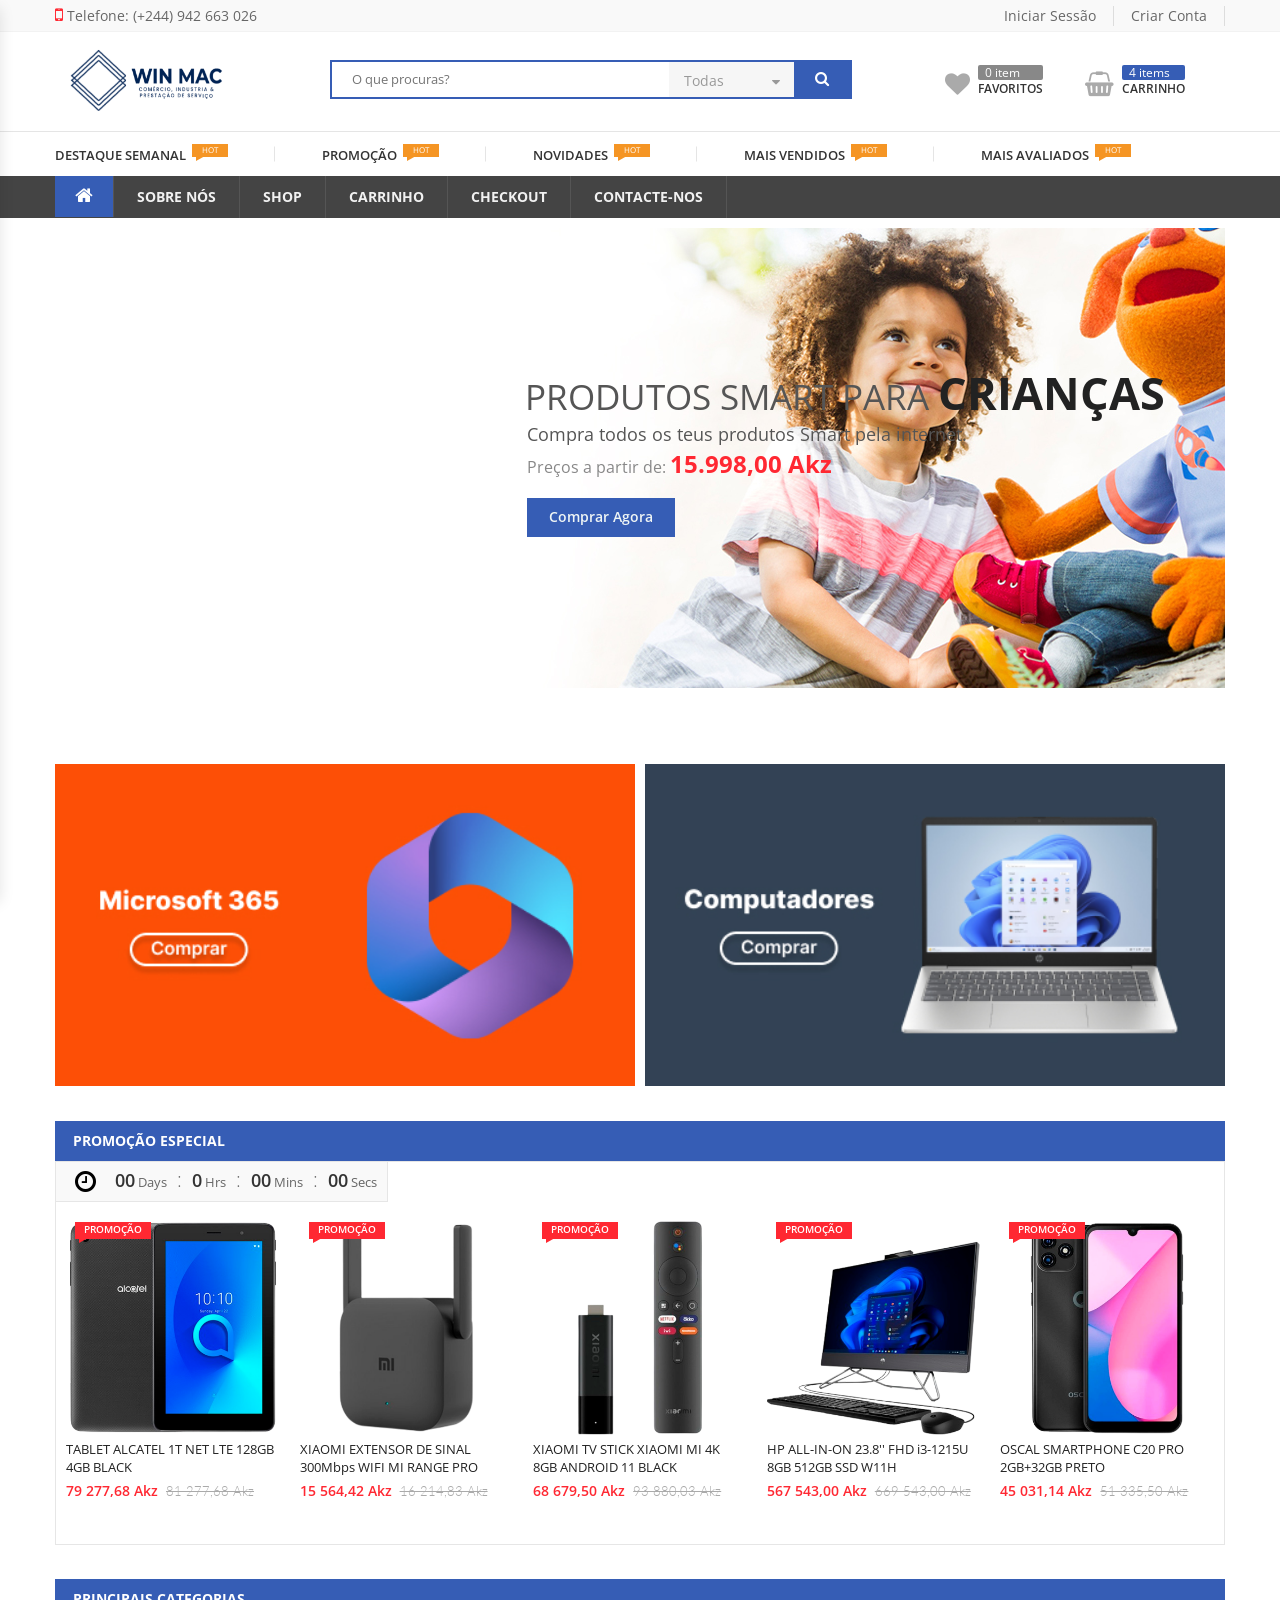
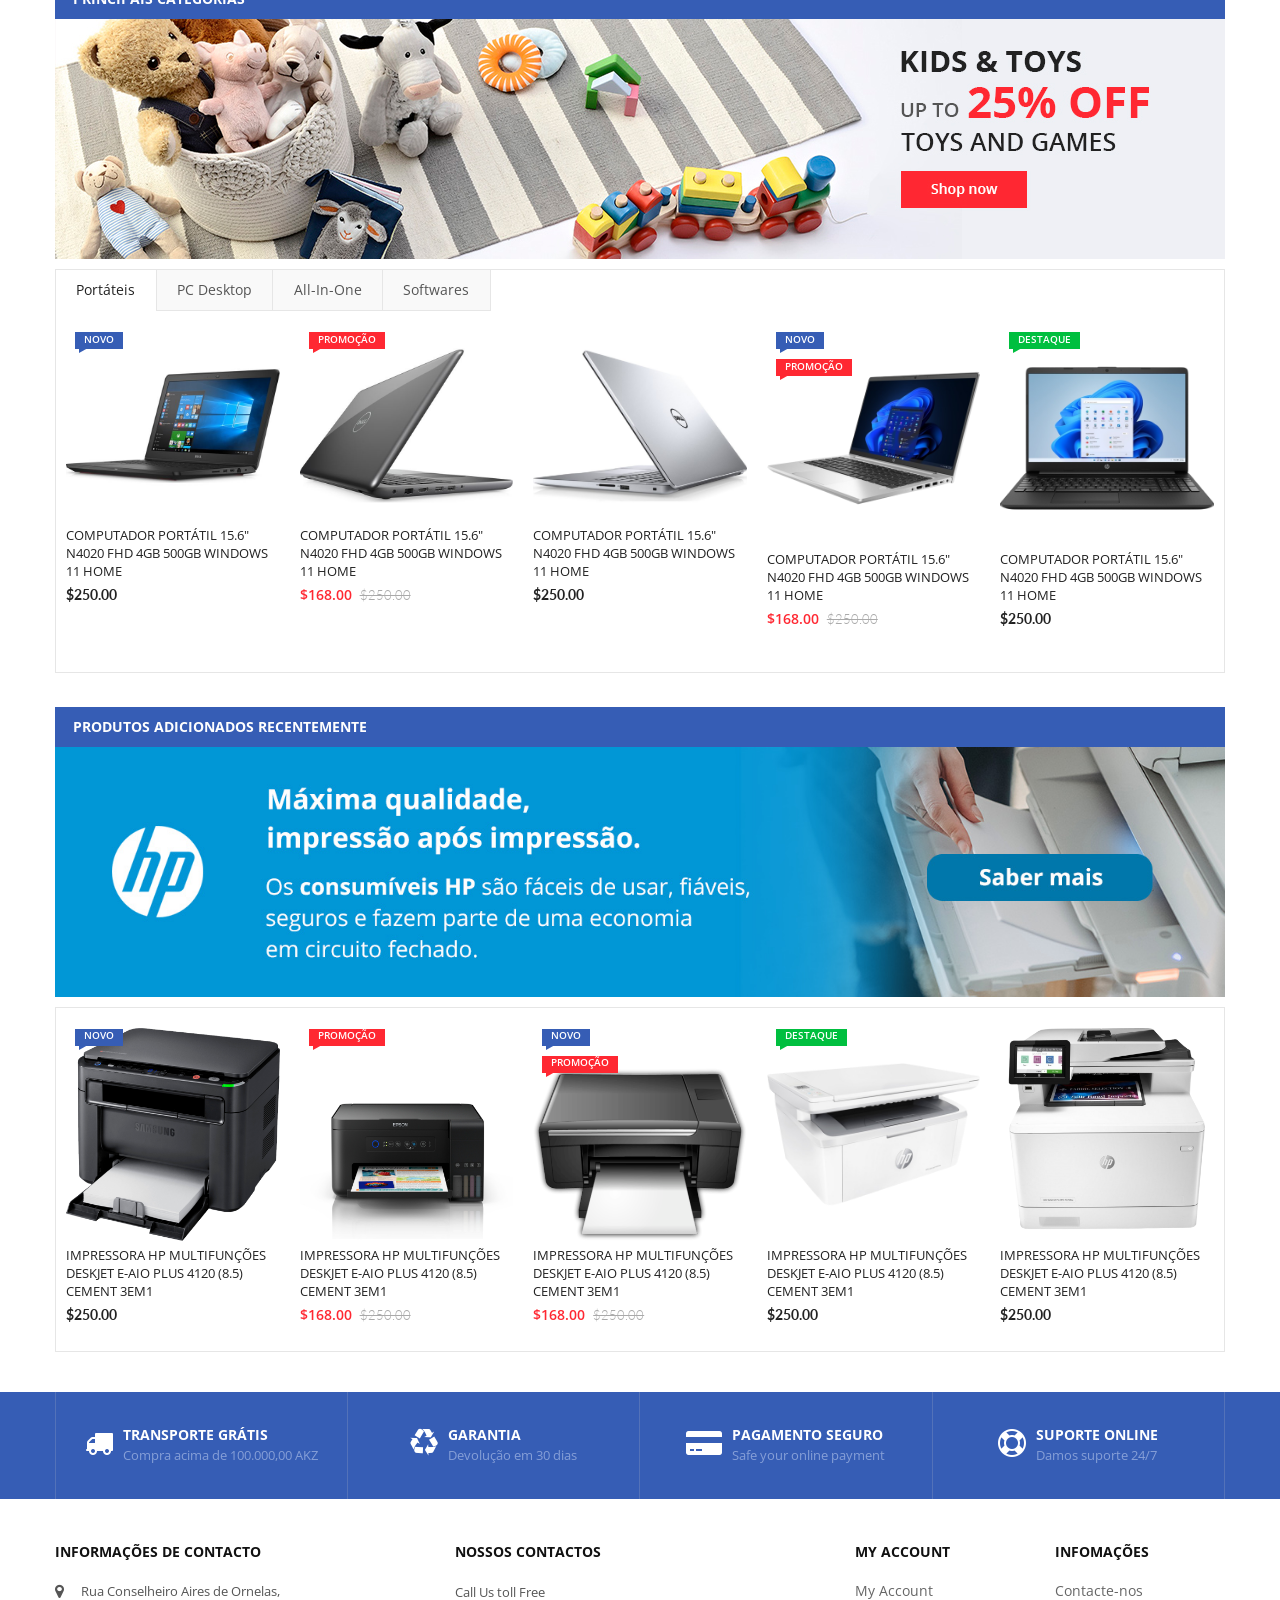
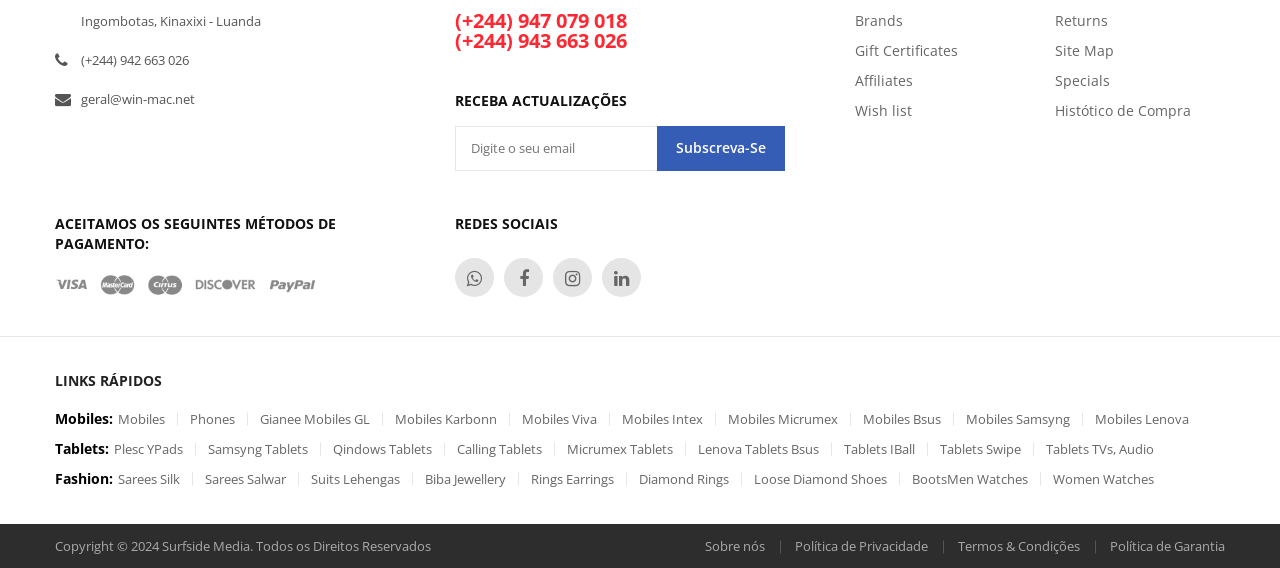
==== commit 95ebab24: "TRADUÇÃO DAS PÁGINAS" ====
--- a/index.html
+++ b/index.html
@@ -4,7 +4,7 @@
 	<meta charset="utf-8">
 	<meta http-equiv="X-UA-Compatible" content="IE=edge">
 	<meta name="viewport" content="width=device-width, initial-scale=1">
-	<title>Home</title>	
+	<title>Página Inicial</title>	
     <link rel="shortcut icon" type="image/x-icon" href="assets/images/apple-touch-icon.png">
 	<link href="https://fonts.googleapis.com/css?family=Lato:300,400,400italic,700,700italic,900,900italic&amp;subset=latin,latin-ext" rel="stylesheet">
 	<link href="https://fonts.googleapis.com/css?family=Open%20Sans:300,400,400italic,600,600italic,700,700italic&amp;subset=latin,latin-ext" rel="stylesheet">
@@ -393,6 +393,675 @@
 				</div>
 			</div>
 
+			<!--PRINCIPAIS CATEGORIAS-->
+			<div class="wrap-show-advance-info-box style-1">
+				<h3 class="title-box">Principais Categorias</h3>
+				<div class="wrap-top-banner">
+					<a href="#" class="link-banner banner-effect-2">
+						<figure><img src="assets/images/kids-toy-banner.jpg" width="1170" height="240" alt=""></figure>
+					</a>
+				</div>
+				<div class="wrap-products">
+					<div class="wrap-product-tab tab-style-1">
+						<div class="tab-control">
+							<a href="#fashion_1a" class="tab-control-item active">Portáteis</a>
+							<a href="#fashion_1b" class="tab-control-item">PC Desktop</a>
+							<a href="#fashion_1c" class="tab-control-item">All-In-One</a>
+							<a href="#fashion_1d" class="tab-control-item">Softwares</a>
+						</div>
+						<div class="tab-contents">
+
+							<div class="tab-content-item active" id="fashion_1a">
+								<div class="wrap-products slide-carousel owl-carousel style-nav-1 equal-container" data-items="5" data-loop="false" data-nav="true" data-dots="false" data-responsive='{"0":{"items":"1"},"480":{"items":"2"},"768":{"items":"3"},"992":{"items":"4"},"1200":{"items":"5"}}' >
+
+									<div class="product product-style-2 equal-elem ">
+										<div class="product-thumnail">
+											<a href="detail.html" title="HP">
+												<figure><img src="assets/images/products/Computadores/portateis/dell-inspiron-15-5000-15.jpg" width="800" height="800" alt="COMPUTADOR PORTÁTIL 15.6 N4020 FHD 4GB 500GB WINDOWS 11 HOME"></figure>
+											</a>
+											<div class="group-flash">
+												<span class="flash-item new-label">Novo</span>
+											</div>
+											<div class="wrap-btn">
+												<a href="#" class="function-link">Ver</a>
+											</div>
+										</div>
+										<div class="product-info">
+											<a href="#" class="product-name"><span>COMPUTADOR PORTÁTIL 15.6" N4020 FHD 4GB 500GB WINDOWS 11 HOME</span></a>
+											<div class="wrap-price"><span class="product-price">$250.00</span></div>
+										</div>
+									</div>
+
+									<div class="product product-style-2 equal-elem ">
+										<div class="product-thumnail">
+											<a href="detail.html" title="T-Shirt Raw Hem Organic Boro Constrast Denim">
+												<figure><img src="assets/images/products/Computadores/portateis/dell-inspiron-15-5000-15-6.jpg" width="800" height="800" alt="T-Shirt Raw Hem Organic Boro Constrast Denim"></figure>
+											</a>
+											<div class="group-flash">
+												<span class="flash-item sale-label">Promoção</span>
+											</div>
+											<div class="wrap-btn">
+												<a href="#" class="function-link">Ver</a>
+											</div>
+										</div>
+										<div class="product-info">
+											<a href="#" class="product-name"><span>COMPUTADOR PORTÁTIL 15.6" N4020 FHD 4GB 500GB WINDOWS 11 HOME </span></a>
+											<div class="wrap-price"><ins><p class="product-price">$168.00</p></ins> <del><p class="product-price">$250.00</p></del></div>
+										</div>
+									</div>
+
+									<div class="product product-style-2 equal-elem ">
+										<div class="product-thumnail">
+											<a href="detail.html" title="T-Shirt Raw Hem Organic Boro Constrast Denim">
+												<figure><img src="assets/images/products/Computadores/portateis/dell-inspiron-15-7000-15-6.jpg" width="800" height="800" alt="T-Shirt Raw Hem Organic Boro Constrast Denim"></figure>
+											</a>
+											<div class="wrap-btn">
+												<a href="#" class="function-link">Ver</a>
+											</div>
+										</div>
+										<div class="product-info">
+											<a href="#" class="product-name"><span>COMPUTADOR PORTÁTIL 15.6" N4020 FHD 4GB 500GB WINDOWS 11 HOME</span></a>
+											<div class="wrap-price"><span class="product-price">$250.00</span></div>
+										</div>
+									</div>
+
+									<div class="product product-style-2 equal-elem ">
+									<div class="product-thumnail">
+										<a href="detail.html" title="T-Shirt Raw Hem Organic Boro Constrast Denim">
+											<figure><img src="assets/images/products/Computadores/portateis/Laptop HP Branco.png" width="800" height="800" alt="T-Shirt Raw Hem Organic Boro Constrast Denim"></figure>
+										</a>
+										<div class="group-flash">
+											<span class="flash-item new-label">Novo</span>
+											<span class="flash-item sale-label">Promoção</span>
+										</div>
+										<div class="wrap-btn">
+											<a href="#" class="function-link">Ver</a>
+										</div>
+									</div>
+									<div class="product-info">
+										<a href="#" class="product-name"><span>COMPUTADOR PORTÁTIL 15.6" N4020 FHD 4GB 500GB WINDOWS 11 HOME</span></a>
+										<div class="wrap-price"><ins><p class="product-price">$168.00</p></ins> <del><p class="product-price">$250.00</p></del></div>
+									</div>
+									</div>
+
+									<div class="product product-style-2 equal-elem ">
+										<div class="product-thumnail">
+											<a href="detail.html" title="T-Shirt Raw Hem Organic Boro Constrast Denim">
+												<figure><img src="assets/images/products/Computadores/portateis/Laptop HP Preto.png" width="800" height="800" alt="T-Shirt Raw Hem Organic Boro Constrast Denim"></figure>
+											</a>
+											<div class="group-flash">
+												<span class="flash-item bestseller-label">Destaque</span>
+											</div>
+											<div class="wrap-btn">
+												<a href="#" class="function-link">Ver</a>
+											</div>
+										</div>
+										<div class="product-info">
+											<a href="#" class="product-name"><span>COMPUTADOR PORTÁTIL 15.6" N4020 FHD 4GB 500GB WINDOWS 11 HOME</span></a>
+											<div class="wrap-price"><span class="product-price">$250.00</span></div>
+										</div>
+									</div>
+
+									<div class="product product-style-2 equal-elem ">
+										<div class="product-thumnail">
+											<a href="detail.html" title="T-Shirt Raw Hem Organic Boro Constrast Denim">
+												<figure><img src="assets/images/products/Computadores/portateis/laptop_03.png" width="800" height="800" alt="T-Shirt Raw Hem Organic Boro Constrast Denim"></figure>
+											</a>
+											<div class="group-flash">
+												<span class="flash-item sale-label">Promoção</span>
+											</div>
+											<div class="wrap-btn">
+												<a href="#" class="function-link">Ver</a>
+											</div>
+										</div>
+										<div class="product-info">
+											<a href="#" class="product-name"><span>COMPUTADOR PORTÁTIL 15.6" N4020 FHD 4GB 500GB WINDOWS 11 HOME</span></a>
+											<div class="wrap-price"><ins><p class="product-price">$168.00</p></ins> <del><p class="product-price">$250.00</p></del></div>
+										</div>
+									</div>
+
+									<div class="product product-style-2 equal-elem ">
+										<div class="product-thumnail">
+											<a href="detail.html" title="T-Shirt Raw Hem Organic Boro Constrast Denim">
+												<figure><img src="assets/images/products/Computadores/portateis/Laptop_HP.png" width="800" height="800" alt="T-Shirt Raw Hem Organic Boro Constrast Denim"></figure>
+											</a>
+											<div class="group-flash">
+												<span class="flash-item new-label">Novo</span>
+											</div>
+											<div class="wrap-btn">
+												<a href="#" class="function-link">Ver</a>
+											</div>
+										</div>
+										<div class="product-info">
+											<a href="#" class="product-name"><span>COMPUTADOR PORTÁTIL 15.6" N4020 FHD 4GB 500GB WINDOWS 11 HOME</span></a>
+											<div class="wrap-price"><span class="product-price">$250.00</span></div>
+										</div>
+									</div>
+
+									<div class="product product-style-2 equal-elem ">
+										<div class="product-thumnail">
+											<a href="detail.html" title="T-Shirt Raw Hem Organic Boro Constrast Denim">
+												<figure><img src="assets/images/products/Computadores/portateis/laptop_08.png" width="800" height="800" alt="T-Shirt Raw Hem Organic Boro Constrast Denim"></figure>
+											</a>
+											<div class="group-flash">
+												<span class="flash-item bestseller-label">Destaque</span>
+											</div>
+											<div class="wrap-btn">
+												<a href="#" class="function-link">Ver</a>
+											</div>
+										</div>
+										<div class="product-info">
+											<a href="#" class="product-name"><span>COMPUTADOR PORTÁTIL 15.6" N4020 FHD 4GB 500GB WINDOWS 11 HOME</span></a>
+											<div class="wrap-price"><span class="product-price">$250.00</span></div>
+										</div>
+									</div>
+
+								</div>
+							</div>
+
+							<div class="tab-content-item" id="fashion_1b">
+								<div class="wrap-products slide-carousel owl-carousel style-nav-1 equal-container " data-items="5" data-loop="false" data-nav="true" data-dots="false" data-responsive='{"0":{"items":"1"},"480":{"items":"2"},"768":{"items":"3"},"992":{"items":"4"},"1200":{"items":"5"}}'>
+
+									<div class="product product-style-2 equal-elem ">
+										<div class="product-thumnail">
+											<a href="detail.html" title="T-Shirt Raw Hem Organic Boro Constrast Denim">
+												<figure><img src="assets/images/products/Computadores/desktop/acer-aspire-gx-781-gaming-pc.jpg" width="800" height="800" alt="T-Shirt Raw Hem Organic Boro Constrast Denim"></figure>
+											</a>
+											<div class="group-flash">
+												<span class="flash-item bestseller-label">Destaque</span>
+											</div>
+											<div class="wrap-btn">
+												<a href="#" class="function-link">Ver</a>
+											</div>
+										</div>
+										<div class="product-info">
+											<a href="#" class="product-name"><span>COMPUTADOR PORTÁTIL 15.6" N4020 FHD 4GB 500GB WINDOWS 11 HOME</span></a>
+											<div class="wrap-price"><span class="product-price">$250.00</span></div>
+										</div>
+									</div>
+
+									<div class="product product-style-2 equal-elem ">
+										<div class="product-thumnail">
+											<a href="detail.html" title="T-Shirt Raw Hem Organic Boro Constrast Denim">
+												<figure><img src="assets/images/products/Computadores/desktop/computador-moderno-isolado-no-fundo-branco-gera-ai.jpg" width="800" height="800" alt="T-Shirt Raw Hem Organic Boro Constrast Denim"></figure>
+											</a>
+											<div class="group-flash">
+												<span class="flash-item bestseller-label">Destaque</span>
+											</div>
+											<div class="wrap-btn">
+												<a href="#" class="function-link">Ver</a>
+											</div>
+										</div>
+										<div class="product-info">
+											<a href="#" class="product-name"><span>COMPUTADOR PORTÁTIL 15.6" N4020 FHD 4GB 500GB WINDOWS 11 HOME</span></a>
+											<div class="wrap-price"><ins><p class="product-price">$168.00</p></ins> <del><p class="product-price">$250.00</p></del></div>
+										</div>
+									</div>
+
+									<div class="product product-style-2 equal-elem ">
+										<div class="product-thumnail">
+											<a href="detail.html" title="T-Shirt Raw Hem Organic Boro Constrast Denim">
+												<figure><img src="assets/images/products/Computadores/desktop/pc_05.jpg" width="800" height="800" alt="T-Shirt Raw Hem Organic Boro Constrast Denim"></figure>
+											</a>
+											<div class="group-flash">
+												<span class="flash-item bestseller-label">Destaque</span>
+											</div>
+											<div class="wrap-btn">
+												<a href="#" class="function-link">Ver</a>
+											</div>
+										</div>
+										<div class="product-info">
+											<a href="#" class="product-name"><span>COMPUTADOR PORTÁTIL 15.6" N4020 FHD 4GB 500GB WINDOWS 11 HOME</span></a>
+											<div class="wrap-price"><span class="product-price">$250.00</span></div>
+										</div>
+									</div>
+
+									<div class="product product-style-2 equal-elem ">
+										<div class="product-thumnail">
+											<a href="detail.html" title="T-Shirt Raw Hem Organic Boro Constrast Denim">
+												<figure><img src="assets/images/products/Computadores/desktop/hp-pavilion-power-580-015na-gaming-pc.jpg" width="800" height="800" alt="T-Shirt Raw Hem Organic Boro Constrast Denim"></figure>
+											</a>
+											<div class="group-flash">
+												<span class="flash-item bestseller-label">Destaque</span>
+											</div>
+											<div class="wrap-btn">
+												<a href="#" class="function-link">quic view</a>
+											</div>
+										</div>
+										<div class="product-info">
+											<a href="#" class="product-name"><span>COMPUTADOR PORTÁTIL 15.6" N4020 FHD 4GB 500GB WINDOWS 11 HOME</span></a>
+											<div class="wrap-price"><ins><p class="product-price">$168.00</p></ins> <del><p class="product-price">$250.00</p></del></div>
+										</div>
+									</div>
+
+									<div class="product product-style-2 equal-elem ">
+										<div class="product-thumnail">
+											<a href="detail.html" title="T-Shirt Raw Hem Organic Boro Constrast Denim">
+												<figure><img src="assets/images/products/Computadores/desktop/hp-barebones-omen-x-900-099nn-gaming-pc.jpg" width="800" height="800" alt="T-Shirt Raw Hem Organic Boro Constrast Denim"></figure>
+											</a>
+											<div class="group-flash">
+												<span class="flash-item bestseller-label">Destaque</span>
+											</div>
+											<div class="wrap-btn">
+												<a href="#" class="function-link">Ver</a>
+											</div>
+										</div>
+										<div class="product-info">
+											<a href="#" class="product-name"><span>COMPUTADOR PORTÁTIL 15.6" N4020 FHD 4GB 500GB WINDOWS 11 HOME</span></a>
+											<div class="wrap-price"><span class="product-price">$250.00</span></div>
+										</div>
+									</div>
+
+									<div class="product product-style-2 equal-elem ">
+										<div class="product-thumnail">
+											<a href="detail.html" title="T-Shirt Raw Hem Organic Boro Constrast Denim">
+												<figure><img src="assets/images/products/Computadores/desktop/pc_04.jpg" width="800" height="800" alt="T-Shirt Raw Hem Organic Boro Constrast Denim"></figure>
+											</a>
+											<div class="group-flash">
+												<span class="flash-item bestseller-label">Destaque</span>
+											</div>
+											<div class="wrap-btn">
+												<a href="#" class="function-link">Ver</a>
+											</div>
+										</div>
+										<div class="product-info">
+											<a href="#" class="product-name"><span>COMPUTADOR PORTÁTIL 15.6" N4020 FHD 4GB 500GB WINDOWS 11 HOME</span></a>
+											<div class="wrap-price"><ins><p class="product-price">$168.00</p></ins> <del><p class="product-price">$250.00</p></del></div>
+										</div>
+									</div>
+
+									<div class="product product-style-2 equal-elem ">
+										<div class="product-thumnail">
+											<a href="detail.html" title="T-Shirt Raw Hem Organic Boro Constrast Denim">
+												<figure><img src="assets/images/products/Computadores/desktop/pc_03.jpg" width="800" height="800" alt="T-Shirt Raw Hem Organic Boro Constrast Denim"></figure>
+											</a>
+											<div class="group-flash">
+												<span class="flash-item bestseller-label">Destaque</span>
+											</div>
+											<div class="wrap-btn">
+												<a href="#" class="function-link">Ver</a>
+											</div>
+										</div>
+										<div class="product-info">
+											<a href="#" class="product-name"><span>COMPUTADOR PORTÁTIL 15.6" N4020 FHD 4GB 500GB WINDOWS 11 HOME</span></a>
+											<div class="wrap-price"><span class="product-price">$250.00</span></div>
+										</div>
+									</div>
+
+									<div class="product product-style-2 equal-elem ">
+										<div class="product-thumnail">
+											<a href="detail.html" title="T-Shirt Raw Hem Organic Boro Constrast Denim">
+												<figure><img src="assets/images/products/Computadores/desktop/pc_02.jpg" width="800" height="800" alt="T-Shirt Raw Hem Organic Boro Constrast Denim"></figure>
+											</a>
+											<div class="group-flash">
+												<span class="flash-item bestseller-label">Destaque</span>
+											</div>
+											<div class="wrap-btn">
+												<a href="#" class="function-link">Ver</a>
+											</div>
+										</div>
+										<div class="product-info">
+											<a href="#" class="product-name"><span>COMPUTADOR PORTÁTIL 15.6" N4020 FHD 4GB 500GB WINDOWS 11 HOME</span></a>
+											<div class="wrap-price"><ins><p class="product-price">$168.00</p></ins> <del><p class="product-price">$250.00</p></del></div>
+										</div>
+									</div>
+
+								</div>
+							</div>
+
+							<div class="tab-content-item" id="fashion_1c">
+								<div class="wrap-products slide-carousel owl-carousel style-nav-1 equal-container" data-items="5" data-loop="false" data-nav="true" data-dots="false" data-responsive='{"0":{"items":"1"},"480":{"items":"2"},"768":{"items":"3"},"992":{"items":"4"},"1200":{"items":"5"}}'>
+
+									<div class="product product-style-2 equal-elem ">
+										<div class="product-thumnail">
+											<a href="detail.html" title="T-Shirt Raw Hem Organic Boro Constrast Denim">
+												<figure><img src="assets/images/products/Computadores/all-in-one/pc aio 2.png" width="800" height="800" alt="T-Shirt Raw Hem Organic Boro Constrast Denim"></figure>
+											</a>
+											<div class="group-flash">
+												<span class="flash-item new-label">Novo</span>
+											</div>
+											<div class="wrap-btn">
+												<a href="#" class="function-link">Ver</a>
+											</div>
+										</div>
+										<div class="product-info">
+											<a href="#" class="product-name"><span>LENOVO COMPUTADOR DESKTOP ALL-IN-ONE THINKCENTRE NEO 30A-22 21.5'' PEN 8505 FHD 4GB 256GB SSD W11H-PPP</span></a>
+											<div class="wrap-price"><span class="product-price">$250.00</span></div>
+										</div>
+									</div>
+
+									<div class="product product-style-2 equal-elem ">
+										<div class="product-thumnail">
+											<a href="detail.html" title="T-Shirt Raw Hem Organic Boro Constrast Denim">
+												<figure><img src="assets/images/products/Computadores/all-in-one/pc_01.jpg" width="800" height="800" alt="T-Shirt Raw Hem Organic Boro Constrast Denim"></figure>
+											</a>
+											<div class="group-flash">
+												<span class="flash-item new-label">Novo</span>
+												<span class="flash-item sale-label">Promoção</span>
+											</div>
+											<div class="wrap-btn">
+												<a href="#" class="function-link">Ver</a>
+											</div>
+										</div>
+										<div class="product-info">
+											<a href="#" class="product-name"><span>LENOVO COMPUTADOR DESKTOP ALL-IN-ONE THINKCENTRE NEO 30A-22 21.5'' PEN 8505 FHD 4GB 256GB SSD W11H-PPP</span></a>
+											<div class="wrap-price"><ins><p class="product-price">$168.00</p></ins> <del><p class="product-price">$250.00</p></del></div>
+										</div>
+									</div>
+
+									<div class="product product-style-2 equal-elem ">
+										<div class="product-thumnail">
+											<a href="detail.html" title="T-Shirt Raw Hem Organic Boro Constrast Denim">
+												<figure><img src="assets/images/products/Computadores/all-in-one/pc-lenovo-aio-neo30a-238-i7-1260p-fhd-16g-512gb-ssd-dvdrw-w11p.jpg" width="800" height="800" alt="T-Shirt Raw Hem Organic Boro Constrast Denim"></figure>
+											</a>
+											<div class="group-flash">
+												<span class="flash-item new-label">Novo</span>
+											</div>
+											<div class="wrap-btn">
+												<a href="#" class="function-link">Ver</a>
+											</div>
+										</div>
+										<div class="product-info">
+											<a href="#" class="product-name"><span>LENOVO COMPUTADOR DESKTOP ALL-IN-ONE THINKCENTRE NEO 30A-22 21.5'' PEN 8505 FHD 4GB 256GB SSD W11H-PPP</span></a>
+											<div class="wrap-price"><span class="product-price">$250.00</span></div>
+										</div>
+									</div>
+
+									<div class="product product-style-2 equal-elem ">
+										<div class="product-thumnail">
+											<a href="detail.html" title="T-Shirt Raw Hem Organic Boro Constrast Denim">
+												<figure><img src="assets/images/products/Computadores/all-in-one/pc-hp-aio-27-qhd-i7-12700t-pav-16g-512-ssd-w11h.jpg" width="800" height="800" alt="T-Shirt Raw Hem Organic Boro Constrast Denim"></figure>
+											</a>
+											<div class="group-flash">
+												<span class="flash-item new-label">Novo</span>
+												<span class="flash-item sale-label">Promoção</span>
+											</div>
+											<div class="wrap-btn">
+												<a href="#" class="function-link">Ver</a>
+											</div>
+										</div>
+										<div class="product-info">
+											<a href="#" class="product-name"><span>LENOVO COMPUTADOR DESKTOP ALL-IN-ONE THINKCENTRE NEO 30A-22 21.5'' PEN 8505 FHD 4GB 256GB SSD W11H-PPP</span></a>
+											<div class="wrap-price"><ins><p class="product-price">$168.00</p></ins> <del><p class="product-price">$250.00</p></del></div>
+										</div>
+									</div>
+
+									<div class="product product-style-2 equal-elem ">
+										<div class="product-thumnail">
+											<a href="detail.html" title="T-Shirt Raw Hem Organic Boro Constrast Denim">
+												<figure><img src="assets/images/products/Computadores/all-in-one/pc-lenovo-aio-v50a-238-i7-10700t-8gb-512ssd-w11pro.jpg" width="800" height="800" alt="T-Shirt Raw Hem Organic Boro Constrast Denim"></figure>
+											</a>
+											<div class="group-flash">
+												<span class="flash-item new-label">Novo</span>
+											</div>
+											<div class="wrap-btn">
+												<a href="#" class="function-link">Ver</a>
+											</div>
+										</div>
+										<div class="product-info">
+											<a href="#" class="product-name"><span>LENOVO COMPUTADOR DESKTOP ALL-IN-ONE THINKCENTRE NEO 30A-22 21.5'' PEN 8505 FHD 4GB 256GB SSD W11H-PPP</span></a>
+											<div class="wrap-price"><span class="product-price">$250.00</span></div>
+										</div>
+									</div>
+
+									<div class="product product-style-2 equal-elem ">
+										<div class="product-thumnail">
+											<a href="detail.html" title="T-Shirt Raw Hem Organic Boro Constrast Denim">
+												<figure><img src="assets/images/products/Computadores/all-in-one/pc-hp-aio-238-fhd-i7-1255u-8g-512-ssd-w11h-.jpg" width="800" height="800" alt="T-Shirt Raw Hem Organic Boro Constrast Denim"></figure>
+											</a>
+											<div class="group-flash">
+												<span class="flash-item new-label">Novo</span>
+												<span class="flash-item sale-label">Promoção</span>
+											</div>
+											<div class="wrap-btn">
+												<a href="#" class="function-link">Ver</a>
+											</div>
+										</div>
+										<div class="product-info">
+											<a href="#" class="product-name"><span>LENOVO COMPUTADOR DESKTOP ALL-IN-ONE THINKCENTRE NEO 30A-22 21.5'' PEN 8505 FHD 4GB 256GB SSD W11H-PPP</span></a>
+											<div class="wrap-price"><ins><p class="product-price">$168.00</p></ins> <del><p class="product-price">$250.00</p></del></div>
+										</div>
+									</div>
+
+									<div class="product product-style-2 equal-elem ">
+										<div class="product-thumnail">
+											<a href="detail.html" title="T-Shirt Raw Hem Organic Boro Constrast Denim">
+												<figure><img src="assets/images/products/Computadores/all-in-one/pc-hp-aio.png" width="800" height="800" alt="T-Shirt Raw Hem Organic Boro Constrast Denim"></figure>
+											</a>
+											<div class="group-flash">
+												<span class="flash-item new-label">Novo</span>
+											</div>
+											<div class="wrap-btn">
+												<a href="#" class="function-link">quic view</a>
+											</div>
+										</div>
+										<div class="product-info">
+											<a href="#" class="product-name"><span>LENOVO COMPUTADOR DESKTOP ALL-IN-ONE THINKCENTRE NEO 30A-22 21.5'' PEN 8505 FHD 4GB 256GB SSD W11H-PPP</span></a>
+											<div class="wrap-price"><span class="product-price">$250.00</span></div>
+										</div>
+									</div>
+
+									<div class="product product-style-2 equal-elem ">
+										<div class="product-thumnail">
+											<a href="detail.html" title="T-Shirt Raw Hem Organic Boro Constrast Denim">
+												<figure><img src="assets/images/products/Computadores/all-in-one/pc aio 2.png" width="800" height="800" alt="T-Shirt Raw Hem Organic Boro Constrast Denim"></figure>
+											</a>
+											<div class="group-flash">
+												<span class="flash-item new-label">Novo</span>
+												<span class="flash-item sale-label">Promoção</span>
+											</div>
+											<div class="wrap-btn">
+												<a href="#" class="function-link">quic view</a>
+											</div>
+										</div>
+										<div class="product-info">
+											<a href="#" class="product-name"><span>LENOVO COMPUTADOR DESKTOP ALL-IN-ONE THINKCENTRE NEO 30A-22 21.5'' PEN 8505 FHD 4GB 256GB SSD W11H-PPP</span></a>
+											<div class="wrap-price"><ins><p class="product-price">$168.00</p></ins> <del><p class="product-price">$250.00</p></del></div>
+										</div>
+									</div>
+
+								</div>
+							</div>
+
+							<div class="tab-content-item" id="fashion_1d">
+								<div class="wrap-products slide-carousel owl-carousel style-nav-1 equal-container" data-items="5" data-loop="false" data-nav="true" data-dots="false" data-responsive='{"0":{"items":"1"},"480":{"items":"2"},"768":{"items":"3"},"992":{"items":"4"},"1200":{"items":"5"}}'>
+
+									<div class="product product-style-2 equal-elem ">
+										<div class="product-thumnail">
+											<a href="detail.html" title="KASPERSKY ANTIVIRUS INTERNET SECURITY 2 DISPOSITIVOS">
+												<figure><img src="assets/images/products/Softwares/kasperky.png" width="800" height="800" alt="KASPERSKY ANTIVIRUS INTERNET SECURITY 2 DISPOSITIVOS"></figure>
+											</a>
+											<div class="wrap-btn">
+												<a href="#" class="function-link">Ver</a>
+											</div>
+										</div>
+										<div class="product-info">
+											<a href="#" class="product-name"><span>KASPERSKY ANTIVIRUS INTERNET SECURITY 2 DISPOSITIVOS</span></a>
+											<div class="product-rating">
+												<i class="fa fa-star" aria-hidden="true"></i>
+												<i class="fa fa-star" aria-hidden="true"></i>
+												<i class="fa fa-star" aria-hidden="true"></i>
+												<i class="fa fa-star" aria-hidden="true"></i>
+												<i class="fa fa-star" aria-hidden="true"></i>
+											</div>
+											<div class="wrap-price"><span class="product-price">$250.00</span></div>
+										</div>
+									</div>
+
+									<div class="product product-style-2 equal-elem ">
+										<div class="product-thumnail">
+											<a href="detail.html" title="KASPERSKY ANTIVIRUS INTERNET SECURITY 4 DISPOSITIVOS">
+												<figure><img src="assets/images/products/Softwares/kasperky.png" width="800" height="800" alt="KASPERSKY ANTIVIRUS INTERNET SECURITY 4 DISPOSITIVOS"></figure>
+											</a>
+											<div class="group-flash">
+												<span class="flash-item sale-label">Promoção</span>
+											</div>
+											<div class="wrap-btn">
+												<a href="#" class="function-link">ver</a>
+											</div>
+										</div>
+										<div class="product-info">
+											<a href="#" class="product-name"><span>KASPERSKY ANTIVIRUS INTERNET SECURITY 4 DISPOSITIVOS</span></a>
+											<div class="product-rating">
+												<i class="fa fa-star" aria-hidden="true"></i>
+												<i class="fa fa-star" aria-hidden="true"></i>
+												<i class="fa fa-star" aria-hidden="true"></i>
+												<i class="fa fa-star" aria-hidden="true"></i>
+											</div>
+											<div class="wrap-price"><ins><p class="product-price">$168.00</p></ins> <del><p class="product-price">$250.00</p></del></div>
+										</div>
+									</div>
+
+									<div class="product product-style-2 equal-elem ">
+										<div class="product-thumnail">
+											<a href="detail.html" title="KASPERSKY ANTIVIRUS 2 DISPOSITIVOS">
+												<figure><img src="assets/images/products/Softwares/sw-antivirus-kaspersky-2-dispositivos.png" width="800" height="800" alt="KASPERSKY ANTIVIRUS 2 DISPOSITIVOS"></figure>
+											</a>
+											<div class="group-flash">
+												<span class="flash-item new-label">Novo</span>
+												<span class="flash-item sale-label">Promoção</span>
+											</div>
+											<div class="wrap-btn">
+												<a href="#" class="function-link">Ver</a>
+											</div>
+										</div>
+										<div class="product-info">
+											<a href="#" class="product-name"><span>KASPERSKY ANTIVIRUS 2 DISPOSITIVOS</span></a>
+											<div class="product-rating">
+												<i class="fa fa-star" aria-hidden="true"></i>
+												<i class="fa fa-star" aria-hidden="true"></i>
+												<i class="fa fa-star" aria-hidden="true"></i>
+											</div>
+											<div class="wrap-price"><span class="product-price">$250.00</span></div>
+										</div>
+									</div>
+
+									<div class="product product-style-2 equal-elem ">
+										<div class="product-thumnail">
+											<a href="detail.html" title="KASPERSKY SW ANTIVIRUS 4 DISPOSITIVOS">
+												<figure><img src="assets/images/products/Softwares/sw-antivirus-kaspersky-4-dispositivos.png" width="800" height="800" alt="KASPERSKY SW ANTIVIRUS 4 DISPOSITIVOS"></figure>
+											</a>
+											<div class="group-flash">
+												<span class="flash-item bestseller-label">Destaque</span>
+											</div>
+											<div class="wrap-btn">
+												<a href="#" class="function-link">Ver</a>
+											</div>
+										</div>
+										<div class="product-info">
+											<a href="#" class="product-name"><span>KASPERSKY SW ANTIVIRUS 4 DISPOSITIVOS</span></a>
+											<div class="product-rating">
+												<i class="fa fa-star" aria-hidden="true"></i>
+												<i class="fa fa-star" aria-hidden="true"></i>
+												<i class="fa fa-star" aria-hidden="true"></i>
+												<i class="fa fa-star" aria-hidden="true"></i>
+											</div>
+											<div class="wrap-price"><ins><p class="product-price">$168.00</p></ins> <del><p class="product-price">$250.00</p></del></div>
+										</div>
+									</div>
+
+									<div class="product product-style-2 equal-elem ">
+										<div class="product-thumnail">
+											<a href="detail.html" title="MICROSOFT">
+												<figure><img src="assets/images/products/Softwares/sw-ms-office-365-familia-1-ano-esd.jpg" width="800" height="800" alt="ACTIVADOR OFFICE 365 FAMÍLIA 1 ANO - ESD"></figure>
+											</a>
+											<div class="wrap-btn">
+												<a href="#" class="function-link">Ver</a>
+											</div>
+										</div>
+										<div class="product-info">
+											<a href="#" class="product-name"><span>ACTIVADOR OFFICE 365 FAMÍLIA 1 ANO - ESD</span></a>
+											<div class="product-rating">
+												<i class="fa fa-star" aria-hidden="true"></i>
+												<i class="fa fa-star" aria-hidden="true"></i>
+												<i class="fa fa-star" aria-hidden="true"></i>
+												<i class="fa fa-star" aria-hidden="true"></i>
+												<i class="fa fa-star" aria-hidden="true"></i>
+											</div>
+											<div class="wrap-price"><span class="product-price">$250.00</span></div>
+										</div>
+									</div>
+
+									<div class="product product-style-2 equal-elem ">
+										<div class="product-thumnail">
+											<a href="detail.html" title="MICROSOFT">
+												<figure><img src="assets/images/products/Softwares/sw-ms-office-casa-estudante-2021-esd.jpg" width="800" height="800" alt="ACTIVADOR OFFICE CASA & ESTUDANTE 2021 - ESD"></figure>
+											</a>
+											<div class="group-flash">
+												<span class="flash-item sale-label">Promoção</span>
+											</div>
+											<div class="wrap-btn">
+												<a href="#" class="function-link">Ver</a>
+											</div>
+										</div>
+										<div class="product-info">
+											<a href="#" class="product-name"><span>ACTIVADOR OFFICE CASA & ESTUDANTE 2021 - ESD</span></a>
+											<div class="product-rating">
+												<i class="fa fa-star" aria-hidden="true"></i>
+												<i class="fa fa-star" aria-hidden="true"></i>
+												<i class="fa fa-star" aria-hidden="true"></i>
+												<i class="fa fa-star" aria-hidden="true"></i>
+											</div>
+											<div class="wrap-price"><ins><p class="product-price">$168.00</p></ins> <del><p class="product-price">$250.00</p></del></div>
+										</div>
+									</div>
+
+									<div class="product product-style-2 equal-elem ">
+										<div class="product-thumnail">
+											<a href="detail.html" title="MICROSOFT">
+												<figure><img src="assets/images/products/Softwares/sw-ms-office-casa-negocio-2021-esd.jpg" width="800" height="800" alt="ACTIVADOR OFFICE CASA & NEGOCIO 2021 - ESD"></figure>
+											</a>
+											<div class="group-flash">
+												<span class="flash-item new-label">Novo</span>
+											</div>
+											<div class="wrap-btn">
+												<a href="#" class="function-link">quic view</a>
+											</div>
+										</div>
+										<div class="product-info">
+											<a href="#" class="product-name"><span>ACTIVADOR OFFICE CASA & NEGOCIO 2021 - ESD</span></a>
+											<div class="product-rating">
+												<i class="fa fa-star" aria-hidden="true"></i>
+												<i class="fa fa-star" aria-hidden="true"></i>
+												<i class="fa fa-star" aria-hidden="true"></i>
+												<i class="fa fa-star" aria-hidden="true"></i>
+											</div>
+											<div class="wrap-price"><span class="product-price">$250.00</span></div>
+										</div>
+									</div>
+
+									<div class="product product-style-2 equal-elem ">
+										<div class="product-thumnail">
+											<a href="detail.html" title="MICROSOFT">
+												<figure><img src="assets/images/products/Softwares/sw-ms-windows-11-pro-64-bit-esd.jpg" width="800" height="800" alt="ACTIVADOR WINDOWS 11 PRO 64-BIT - ESD"></figure>
+											</a>
+											<div class="group-flash">
+												<span class="flash-item bestseller-label">Destaque</span>
+											</div>
+											<div class="wrap-btn">
+												<a href="#" class="function-link">Ver</a>
+											</div>
+										</div>
+										<div class="product-info">
+											<a href="#" class="product-name"><span>ACTIVADOR WINDOWS 11 PRO 64-BIT - ESD</span></a>
+											<div class="product-rating">
+												<i class="fa fa-star" aria-hidden="true"></i>
+												<i class="fa fa-star" aria-hidden="true"></i>
+												<i class="fa fa-star" aria-hidden="true"></i>
+												<i class="fa fa-star" aria-hidden="true"></i>
+												<i class="fa fa-star" aria-hidden="true"></i>
+											</div>
+											<div class="wrap-price"><ins><p class="product-price">$168.00</p></ins> <del><p class="product-price">$250.00</p></del></div>
+										</div>
+									</div>
+
+								</div>
+							</div>
+						</div>
+					</div>
+				</div>
+			</div>	
+
 			<!--PRODUTOS ADICIONADOS RECENTEMENTE-->
 			<div class="wrap-show-advance-info-box style-1">
 				<h3 class="title-box">Produtos Adicionados Recentemente</h3>
@@ -555,675 +1224,6 @@
 					</div>
 				</div>
 			</div>
-
-			<!--PRINCIPAIS CATEGORIAS-->
-			<div class="wrap-show-advance-info-box style-1">
-				<h3 class="title-box">Principais Categorias</h3>
-				<div class="wrap-top-banner">
-					<a href="#" class="link-banner banner-effect-2">
-						<figure><img src="assets/images/fashion-accesories-banner.jpg" width="1170" height="240" alt=""></figure>
-					</a>
-				</div>
-				<div class="wrap-products">
-					<div class="wrap-product-tab tab-style-1">
-						<div class="tab-control">
-							<a href="#fashion_1a" class="tab-control-item active">Portáteis</a>
-							<a href="#fashion_1b" class="tab-control-item">PC Desktop</a>
-							<a href="#fashion_1c" class="tab-control-item">All-In-One</a>
-							<a href="#fashion_1d" class="tab-control-item">Softwares</a>
-						</div>
-						<div class="tab-contents">
-
-							<div class="tab-content-item active" id="fashion_1a">
-								<div class="wrap-products slide-carousel owl-carousel style-nav-1 equal-container" data-items="5" data-loop="false" data-nav="true" data-dots="false" data-responsive='{"0":{"items":"1"},"480":{"items":"2"},"768":{"items":"3"},"992":{"items":"4"},"1200":{"items":"5"}}' >
-
-									<div class="product product-style-2 equal-elem ">
-										<div class="product-thumnail">
-											<a href="detail.html" title="HP">
-												<figure><img src="assets/images/products/Computadores/portateis/dell-inspiron-15-5000-15.jpg" width="800" height="800" alt="COMPUTADOR PORTÁTIL 15.6 N4020 FHD 4GB 500GB WINDOWS 11 HOME"></figure>
-											</a>
-											<div class="group-flash">
-												<span class="flash-item new-label">Novo</span>
-											</div>
-											<div class="wrap-btn">
-												<a href="#" class="function-link">Ver</a>
-											</div>
-										</div>
-										<div class="product-info">
-											<a href="#" class="product-name"><span>COMPUTADOR PORTÁTIL 15.6" N4020 FHD 4GB 500GB WINDOWS 11 HOME</span></a>
-											<div class="wrap-price"><span class="product-price">$250.00</span></div>
-										</div>
-									</div>
-
-									<div class="product product-style-2 equal-elem ">
-										<div class="product-thumnail">
-											<a href="detail.html" title="T-Shirt Raw Hem Organic Boro Constrast Denim">
-												<figure><img src="assets/images/products/Computadores/portateis/dell-inspiron-15-5000-15-6.jpg" width="800" height="800" alt="T-Shirt Raw Hem Organic Boro Constrast Denim"></figure>
-											</a>
-											<div class="group-flash">
-												<span class="flash-item sale-label">Promoção</span>
-											</div>
-											<div class="wrap-btn">
-												<a href="#" class="function-link">Ver</a>
-											</div>
-										</div>
-										<div class="product-info">
-											<a href="#" class="product-name"><span>COMPUTADOR PORTÁTIL 15.6" N4020 FHD 4GB 500GB WINDOWS 11 HOME </span></a>
-											<div class="wrap-price"><ins><p class="product-price">$168.00</p></ins> <del><p class="product-price">$250.00</p></del></div>
-										</div>
-									</div>
-
-									<div class="product product-style-2 equal-elem ">
-										<div class="product-thumnail">
-											<a href="detail.html" title="T-Shirt Raw Hem Organic Boro Constrast Denim">
-												<figure><img src="assets/images/products/Computadores/portateis/dell-inspiron-15-7000-15-6.jpg" width="800" height="800" alt="T-Shirt Raw Hem Organic Boro Constrast Denim"></figure>
-											</a>
-											<div class="wrap-btn">
-												<a href="#" class="function-link">Ver</a>
-											</div>
-										</div>
-										<div class="product-info">
-											<a href="#" class="product-name"><span>COMPUTADOR PORTÁTIL 15.6" N4020 FHD 4GB 500GB WINDOWS 11 HOME</span></a>
-											<div class="wrap-price"><span class="product-price">$250.00</span></div>
-										</div>
-									</div>
-
-									<div class="product product-style-2 equal-elem ">
-									<div class="product-thumnail">
-										<a href="detail.html" title="T-Shirt Raw Hem Organic Boro Constrast Denim">
-											<figure><img src="assets/images/products/Computadores/portateis/Laptop HP Branco.png" width="800" height="800" alt="T-Shirt Raw Hem Organic Boro Constrast Denim"></figure>
-										</a>
-										<div class="group-flash">
-											<span class="flash-item new-label">Novo</span>
-											<span class="flash-item sale-label">Promoção</span>
-										</div>
-										<div class="wrap-btn">
-											<a href="#" class="function-link">Ver</a>
-										</div>
-									</div>
-									<div class="product-info">
-										<a href="#" class="product-name"><span>COMPUTADOR PORTÁTIL 15.6" N4020 FHD 4GB 500GB WINDOWS 11 HOME</span></a>
-										<div class="wrap-price"><ins><p class="product-price">$168.00</p></ins> <del><p class="product-price">$250.00</p></del></div>
-									</div>
-									</div>
-
-									<div class="product product-style-2 equal-elem ">
-										<div class="product-thumnail">
-											<a href="detail.html" title="T-Shirt Raw Hem Organic Boro Constrast Denim">
-												<figure><img src="assets/images/products/Computadores/portateis/Laptop HP Preto.png" width="800" height="800" alt="T-Shirt Raw Hem Organic Boro Constrast Denim"></figure>
-											</a>
-											<div class="group-flash">
-												<span class="flash-item bestseller-label">Destaque</span>
-											</div>
-											<div class="wrap-btn">
-												<a href="#" class="function-link">Ver</a>
-											</div>
-										</div>
-										<div class="product-info">
-											<a href="#" class="product-name"><span>COMPUTADOR PORTÁTIL 15.6" N4020 FHD 4GB 500GB WINDOWS 11 HOME</span></a>
-											<div class="wrap-price"><span class="product-price">$250.00</span></div>
-										</div>
-									</div>
-
-									<div class="product product-style-2 equal-elem ">
-										<div class="product-thumnail">
-											<a href="detail.html" title="T-Shirt Raw Hem Organic Boro Constrast Denim">
-												<figure><img src="assets/images/products/Computadores/portateis/laptop_03.png" width="800" height="800" alt="T-Shirt Raw Hem Organic Boro Constrast Denim"></figure>
-											</a>
-											<div class="group-flash">
-												<span class="flash-item sale-label">Promoção</span>
-											</div>
-											<div class="wrap-btn">
-												<a href="#" class="function-link">Ver</a>
-											</div>
-										</div>
-										<div class="product-info">
-											<a href="#" class="product-name"><span>COMPUTADOR PORTÁTIL 15.6" N4020 FHD 4GB 500GB WINDOWS 11 HOME</span></a>
-											<div class="wrap-price"><ins><p class="product-price">$168.00</p></ins> <del><p class="product-price">$250.00</p></del></div>
-										</div>
-									</div>
-
-									<div class="product product-style-2 equal-elem ">
-										<div class="product-thumnail">
-											<a href="detail.html" title="T-Shirt Raw Hem Organic Boro Constrast Denim">
-												<figure><img src="assets/images/products/Computadores/portateis/Laptop_HP.png" width="800" height="800" alt="T-Shirt Raw Hem Organic Boro Constrast Denim"></figure>
-											</a>
-											<div class="group-flash">
-												<span class="flash-item new-label">Novo</span>
-											</div>
-											<div class="wrap-btn">
-												<a href="#" class="function-link">Ver</a>
-											</div>
-										</div>
-										<div class="product-info">
-											<a href="#" class="product-name"><span>COMPUTADOR PORTÁTIL 15.6" N4020 FHD 4GB 500GB WINDOWS 11 HOME</span></a>
-											<div class="wrap-price"><span class="product-price">$250.00</span></div>
-										</div>
-									</div>
-
-									<div class="product product-style-2 equal-elem ">
-										<div class="product-thumnail">
-											<a href="detail.html" title="T-Shirt Raw Hem Organic Boro Constrast Denim">
-												<figure><img src="assets/images/products/Computadores/portateis/laptop_08.png" width="800" height="800" alt="T-Shirt Raw Hem Organic Boro Constrast Denim"></figure>
-											</a>
-											<div class="group-flash">
-												<span class="flash-item bestseller-label">Destaque</span>
-											</div>
-											<div class="wrap-btn">
-												<a href="#" class="function-link">Ver</a>
-											</div>
-										</div>
-										<div class="product-info">
-											<a href="#" class="product-name"><span>COMPUTADOR PORTÁTIL 15.6" N4020 FHD 4GB 500GB WINDOWS 11 HOME</span></a>
-											<div class="wrap-price"><span class="product-price">$250.00</span></div>
-										</div>
-									</div>
-
-								</div>
-							</div>
-
-							<div class="tab-content-item" id="fashion_1b">
-								<div class="wrap-products slide-carousel owl-carousel style-nav-1 equal-container " data-items="5" data-loop="false" data-nav="true" data-dots="false" data-responsive='{"0":{"items":"1"},"480":{"items":"2"},"768":{"items":"3"},"992":{"items":"4"},"1200":{"items":"5"}}'>
-
-									<div class="product product-style-2 equal-elem ">
-										<div class="product-thumnail">
-											<a href="detail.html" title="T-Shirt Raw Hem Organic Boro Constrast Denim">
-												<figure><img src="assets/images/products/Computadores/desktop/acer-aspire-gx-781-gaming-pc.jpg" width="800" height="800" alt="T-Shirt Raw Hem Organic Boro Constrast Denim"></figure>
-											</a>
-											<div class="group-flash">
-												<span class="flash-item bestseller-label">Destaque</span>
-											</div>
-											<div class="wrap-btn">
-												<a href="#" class="function-link">Ver</a>
-											</div>
-										</div>
-										<div class="product-info">
-											<a href="#" class="product-name"><span>COMPUTADOR PORTÁTIL 15.6" N4020 FHD 4GB 500GB WINDOWS 11 HOME</span></a>
-											<div class="wrap-price"><span class="product-price">$250.00</span></div>
-										</div>
-									</div>
-
-									<div class="product product-style-2 equal-elem ">
-										<div class="product-thumnail">
-											<a href="detail.html" title="T-Shirt Raw Hem Organic Boro Constrast Denim">
-												<figure><img src="assets/images/products/Computadores/desktop/computador-moderno-isolado-no-fundo-branco-gera-ai.jpg" width="800" height="800" alt="T-Shirt Raw Hem Organic Boro Constrast Denim"></figure>
-											</a>
-											<div class="group-flash">
-												<span class="flash-item bestseller-label">Destaque</span>
-											</div>
-											<div class="wrap-btn">
-												<a href="#" class="function-link">Ver</a>
-											</div>
-										</div>
-										<div class="product-info">
-											<a href="#" class="product-name"><span>COMPUTADOR PORTÁTIL 15.6" N4020 FHD 4GB 500GB WINDOWS 11 HOME</span></a>
-											<div class="wrap-price"><ins><p class="product-price">$168.00</p></ins> <del><p class="product-price">$250.00</p></del></div>
-										</div>
-									</div>
-
-									<div class="product product-style-2 equal-elem ">
-										<div class="product-thumnail">
-											<a href="detail.html" title="T-Shirt Raw Hem Organic Boro Constrast Denim">
-												<figure><img src="assets/images/products/Computadores/desktop/pc_05.jpg" width="800" height="800" alt="T-Shirt Raw Hem Organic Boro Constrast Denim"></figure>
-											</a>
-											<div class="group-flash">
-												<span class="flash-item bestseller-label">Destaque</span>
-											</div>
-											<div class="wrap-btn">
-												<a href="#" class="function-link">Ver</a>
-											</div>
-										</div>
-										<div class="product-info">
-											<a href="#" class="product-name"><span>COMPUTADOR PORTÁTIL 15.6" N4020 FHD 4GB 500GB WINDOWS 11 HOME</span></a>
-											<div class="wrap-price"><span class="product-price">$250.00</span></div>
-										</div>
-									</div>
-
-									<div class="product product-style-2 equal-elem ">
-										<div class="product-thumnail">
-											<a href="detail.html" title="T-Shirt Raw Hem Organic Boro Constrast Denim">
-												<figure><img src="assets/images/products/Computadores/desktop/hp-pavilion-power-580-015na-gaming-pc.jpg" width="800" height="800" alt="T-Shirt Raw Hem Organic Boro Constrast Denim"></figure>
-											</a>
-											<div class="group-flash">
-												<span class="flash-item bestseller-label">Destaque</span>
-											</div>
-											<div class="wrap-btn">
-												<a href="#" class="function-link">quic view</a>
-											</div>
-										</div>
-										<div class="product-info">
-											<a href="#" class="product-name"><span>COMPUTADOR PORTÁTIL 15.6" N4020 FHD 4GB 500GB WINDOWS 11 HOME</span></a>
-											<div class="wrap-price"><ins><p class="product-price">$168.00</p></ins> <del><p class="product-price">$250.00</p></del></div>
-										</div>
-									</div>
-
-									<div class="product product-style-2 equal-elem ">
-										<div class="product-thumnail">
-											<a href="detail.html" title="T-Shirt Raw Hem Organic Boro Constrast Denim">
-												<figure><img src="assets/images/products/Computadores/desktop/hp-barebones-omen-x-900-099nn-gaming-pc.jpg" width="800" height="800" alt="T-Shirt Raw Hem Organic Boro Constrast Denim"></figure>
-											</a>
-											<div class="group-flash">
-												<span class="flash-item bestseller-label">Destaque</span>
-											</div>
-											<div class="wrap-btn">
-												<a href="#" class="function-link">Ver</a>
-											</div>
-										</div>
-										<div class="product-info">
-											<a href="#" class="product-name"><span>COMPUTADOR PORTÁTIL 15.6" N4020 FHD 4GB 500GB WINDOWS 11 HOME</span></a>
-											<div class="wrap-price"><span class="product-price">$250.00</span></div>
-										</div>
-									</div>
-
-									<div class="product product-style-2 equal-elem ">
-										<div class="product-thumnail">
-											<a href="detail.html" title="T-Shirt Raw Hem Organic Boro Constrast Denim">
-												<figure><img src="assets/images/products/Computadores/desktop/pc_04.jpg" width="800" height="800" alt="T-Shirt Raw Hem Organic Boro Constrast Denim"></figure>
-											</a>
-											<div class="group-flash">
-												<span class="flash-item bestseller-label">Destaque</span>
-											</div>
-											<div class="wrap-btn">
-												<a href="#" class="function-link">Ver</a>
-											</div>
-										</div>
-										<div class="product-info">
-											<a href="#" class="product-name"><span>COMPUTADOR PORTÁTIL 15.6" N4020 FHD 4GB 500GB WINDOWS 11 HOME</span></a>
-											<div class="wrap-price"><ins><p class="product-price">$168.00</p></ins> <del><p class="product-price">$250.00</p></del></div>
-										</div>
-									</div>
-
-									<div class="product product-style-2 equal-elem ">
-										<div class="product-thumnail">
-											<a href="detail.html" title="T-Shirt Raw Hem Organic Boro Constrast Denim">
-												<figure><img src="assets/images/products/Computadores/desktop/pc_03.jpg" width="800" height="800" alt="T-Shirt Raw Hem Organic Boro Constrast Denim"></figure>
-											</a>
-											<div class="group-flash">
-												<span class="flash-item bestseller-label">Destaque</span>
-											</div>
-											<div class="wrap-btn">
-												<a href="#" class="function-link">Ver</a>
-											</div>
-										</div>
-										<div class="product-info">
-											<a href="#" class="product-name"><span>COMPUTADOR PORTÁTIL 15.6" N4020 FHD 4GB 500GB WINDOWS 11 HOME</span></a>
-											<div class="wrap-price"><span class="product-price">$250.00</span></div>
-										</div>
-									</div>
-
-									<div class="product product-style-2 equal-elem ">
-										<div class="product-thumnail">
-											<a href="detail.html" title="T-Shirt Raw Hem Organic Boro Constrast Denim">
-												<figure><img src="assets/images/products/Computadores/desktop/pc_02.jpg" width="800" height="800" alt="T-Shirt Raw Hem Organic Boro Constrast Denim"></figure>
-											</a>
-											<div class="group-flash">
-												<span class="flash-item bestseller-label">Destaque</span>
-											</div>
-											<div class="wrap-btn">
-												<a href="#" class="function-link">Ver</a>
-											</div>
-										</div>
-										<div class="product-info">
-											<a href="#" class="product-name"><span>COMPUTADOR PORTÁTIL 15.6" N4020 FHD 4GB 500GB WINDOWS 11 HOME</span></a>
-											<div class="wrap-price"><ins><p class="product-price">$168.00</p></ins> <del><p class="product-price">$250.00</p></del></div>
-										</div>
-									</div>
-
-								</div>
-							</div>
-
-							<div class="tab-content-item" id="fashion_1c">
-								<div class="wrap-products slide-carousel owl-carousel style-nav-1 equal-container" data-items="5" data-loop="false" data-nav="true" data-dots="false" data-responsive='{"0":{"items":"1"},"480":{"items":"2"},"768":{"items":"3"},"992":{"items":"4"},"1200":{"items":"5"}}'>
-
-									<div class="product product-style-2 equal-elem ">
-										<div class="product-thumnail">
-											<a href="detail.html" title="T-Shirt Raw Hem Organic Boro Constrast Denim">
-												<figure><img src="assets/images/products/Computadores/all-in-one/pc aio 2.png" width="800" height="800" alt="T-Shirt Raw Hem Organic Boro Constrast Denim"></figure>
-											</a>
-											<div class="group-flash">
-												<span class="flash-item new-label">Novo</span>
-											</div>
-											<div class="wrap-btn">
-												<a href="#" class="function-link">Ver</a>
-											</div>
-										</div>
-										<div class="product-info">
-											<a href="#" class="product-name"><span>LENOVO COMPUTADOR DESKTOP ALL-IN-ONE THINKCENTRE NEO 30A-22 21.5'' PEN 8505 FHD 4GB 256GB SSD W11H-PPP</span></a>
-											<div class="wrap-price"><span class="product-price">$250.00</span></div>
-										</div>
-									</div>
-
-									<div class="product product-style-2 equal-elem ">
-										<div class="product-thumnail">
-											<a href="detail.html" title="T-Shirt Raw Hem Organic Boro Constrast Denim">
-												<figure><img src="assets/images/products/Computadores/all-in-one/pc_01.jpg" width="800" height="800" alt="T-Shirt Raw Hem Organic Boro Constrast Denim"></figure>
-											</a>
-											<div class="group-flash">
-												<span class="flash-item new-label">Novo</span>
-												<span class="flash-item sale-label">Promoção</span>
-											</div>
-											<div class="wrap-btn">
-												<a href="#" class="function-link">Ver</a>
-											</div>
-										</div>
-										<div class="product-info">
-											<a href="#" class="product-name"><span>LENOVO COMPUTADOR DESKTOP ALL-IN-ONE THINKCENTRE NEO 30A-22 21.5'' PEN 8505 FHD 4GB 256GB SSD W11H-PPP</span></a>
-											<div class="wrap-price"><ins><p class="product-price">$168.00</p></ins> <del><p class="product-price">$250.00</p></del></div>
-										</div>
-									</div>
-
-									<div class="product product-style-2 equal-elem ">
-										<div class="product-thumnail">
-											<a href="detail.html" title="T-Shirt Raw Hem Organic Boro Constrast Denim">
-												<figure><img src="assets/images/products/Computadores/all-in-one/pc-lenovo-aio-neo30a-238-i7-1260p-fhd-16g-512gb-ssd-dvdrw-w11p.jpg" width="800" height="800" alt="T-Shirt Raw Hem Organic Boro Constrast Denim"></figure>
-											</a>
-											<div class="group-flash">
-												<span class="flash-item new-label">Novo</span>
-											</div>
-											<div class="wrap-btn">
-												<a href="#" class="function-link">Ver</a>
-											</div>
-										</div>
-										<div class="product-info">
-											<a href="#" class="product-name"><span>LENOVO COMPUTADOR DESKTOP ALL-IN-ONE THINKCENTRE NEO 30A-22 21.5'' PEN 8505 FHD 4GB 256GB SSD W11H-PPP</span></a>
-											<div class="wrap-price"><span class="product-price">$250.00</span></div>
-										</div>
-									</div>
-
-									<div class="product product-style-2 equal-elem ">
-										<div class="product-thumnail">
-											<a href="detail.html" title="T-Shirt Raw Hem Organic Boro Constrast Denim">
-												<figure><img src="assets/images/products/Computadores/all-in-one/pc-hp-aio-27-qhd-i7-12700t-pav-16g-512-ssd-w11h.jpg" width="800" height="800" alt="T-Shirt Raw Hem Organic Boro Constrast Denim"></figure>
-											</a>
-											<div class="group-flash">
-												<span class="flash-item new-label">Novo</span>
-												<span class="flash-item sale-label">Promoção</span>
-											</div>
-											<div class="wrap-btn">
-												<a href="#" class="function-link">Ver</a>
-											</div>
-										</div>
-										<div class="product-info">
-											<a href="#" class="product-name"><span>LENOVO COMPUTADOR DESKTOP ALL-IN-ONE THINKCENTRE NEO 30A-22 21.5'' PEN 8505 FHD 4GB 256GB SSD W11H-PPP</span></a>
-											<div class="wrap-price"><ins><p class="product-price">$168.00</p></ins> <del><p class="product-price">$250.00</p></del></div>
-										</div>
-									</div>
-
-									<div class="product product-style-2 equal-elem ">
-										<div class="product-thumnail">
-											<a href="detail.html" title="T-Shirt Raw Hem Organic Boro Constrast Denim">
-												<figure><img src="assets/images/products/Computadores/all-in-one/pc-lenovo-aio-v50a-238-i7-10700t-8gb-512ssd-w11pro.jpg" width="800" height="800" alt="T-Shirt Raw Hem Organic Boro Constrast Denim"></figure>
-											</a>
-											<div class="group-flash">
-												<span class="flash-item new-label">Novo</span>
-											</div>
-											<div class="wrap-btn">
-												<a href="#" class="function-link">Ver</a>
-											</div>
-										</div>
-										<div class="product-info">
-											<a href="#" class="product-name"><span>LENOVO COMPUTADOR DESKTOP ALL-IN-ONE THINKCENTRE NEO 30A-22 21.5'' PEN 8505 FHD 4GB 256GB SSD W11H-PPP</span></a>
-											<div class="wrap-price"><span class="product-price">$250.00</span></div>
-										</div>
-									</div>
-
-									<div class="product product-style-2 equal-elem ">
-										<div class="product-thumnail">
-											<a href="detail.html" title="T-Shirt Raw Hem Organic Boro Constrast Denim">
-												<figure><img src="assets/images/products/Computadores/all-in-one/pc-hp-aio-238-fhd-i7-1255u-8g-512-ssd-w11h-.jpg" width="800" height="800" alt="T-Shirt Raw Hem Organic Boro Constrast Denim"></figure>
-											</a>
-											<div class="group-flash">
-												<span class="flash-item new-label">Novo</span>
-												<span class="flash-item sale-label">Promoção</span>
-											</div>
-											<div class="wrap-btn">
-												<a href="#" class="function-link">Ver</a>
-											</div>
-										</div>
-										<div class="product-info">
-											<a href="#" class="product-name"><span>LENOVO COMPUTADOR DESKTOP ALL-IN-ONE THINKCENTRE NEO 30A-22 21.5'' PEN 8505 FHD 4GB 256GB SSD W11H-PPP</span></a>
-											<div class="wrap-price"><ins><p class="product-price">$168.00</p></ins> <del><p class="product-price">$250.00</p></del></div>
-										</div>
-									</div>
-
-									<div class="product product-style-2 equal-elem ">
-										<div class="product-thumnail">
-											<a href="detail.html" title="T-Shirt Raw Hem Organic Boro Constrast Denim">
-												<figure><img src="assets/images/products/Computadores/all-in-one/pc-hp-aio.png" width="800" height="800" alt="T-Shirt Raw Hem Organic Boro Constrast Denim"></figure>
-											</a>
-											<div class="group-flash">
-												<span class="flash-item new-label">Novo</span>
-											</div>
-											<div class="wrap-btn">
-												<a href="#" class="function-link">quic view</a>
-											</div>
-										</div>
-										<div class="product-info">
-											<a href="#" class="product-name"><span>LENOVO COMPUTADOR DESKTOP ALL-IN-ONE THINKCENTRE NEO 30A-22 21.5'' PEN 8505 FHD 4GB 256GB SSD W11H-PPP</span></a>
-											<div class="wrap-price"><span class="product-price">$250.00</span></div>
-										</div>
-									</div>
-
-									<div class="product product-style-2 equal-elem ">
-										<div class="product-thumnail">
-											<a href="detail.html" title="T-Shirt Raw Hem Organic Boro Constrast Denim">
-												<figure><img src="assets/images/products/Computadores/all-in-one/pc aio 2.png" width="800" height="800" alt="T-Shirt Raw Hem Organic Boro Constrast Denim"></figure>
-											</a>
-											<div class="group-flash">
-												<span class="flash-item new-label">Novo</span>
-												<span class="flash-item sale-label">Promoção</span>
-											</div>
-											<div class="wrap-btn">
-												<a href="#" class="function-link">quic view</a>
-											</div>
-										</div>
-										<div class="product-info">
-											<a href="#" class="product-name"><span>LENOVO COMPUTADOR DESKTOP ALL-IN-ONE THINKCENTRE NEO 30A-22 21.5'' PEN 8505 FHD 4GB 256GB SSD W11H-PPP</span></a>
-											<div class="wrap-price"><ins><p class="product-price">$168.00</p></ins> <del><p class="product-price">$250.00</p></del></div>
-										</div>
-									</div>
-
-								</div>
-							</div>
-
-							<div class="tab-content-item" id="fashion_1d">
-								<div class="wrap-products slide-carousel owl-carousel style-nav-1 equal-container" data-items="5" data-loop="false" data-nav="true" data-dots="false" data-responsive='{"0":{"items":"1"},"480":{"items":"2"},"768":{"items":"3"},"992":{"items":"4"},"1200":{"items":"5"}}'>
-
-									<div class="product product-style-2 equal-elem ">
-										<div class="product-thumnail">
-											<a href="detail.html" title="KASPERSKY ANTIVIRUS INTERNET SECURITY 2 DISPOSITIVOS">
-												<figure><img src="assets/images/products/Softwares/kasperky.png" width="800" height="800" alt="KASPERSKY ANTIVIRUS INTERNET SECURITY 2 DISPOSITIVOS"></figure>
-											</a>
-											<div class="wrap-btn">
-												<a href="#" class="function-link">Ver</a>
-											</div>
-										</div>
-										<div class="product-info">
-											<a href="#" class="product-name"><span>KASPERSKY ANTIVIRUS INTERNET SECURITY 2 DISPOSITIVOS</span></a>
-											<div class="product-rating">
-												<i class="fa fa-star" aria-hidden="true"></i>
-												<i class="fa fa-star" aria-hidden="true"></i>
-												<i class="fa fa-star" aria-hidden="true"></i>
-												<i class="fa fa-star" aria-hidden="true"></i>
-												<i class="fa fa-star" aria-hidden="true"></i>
-											</div>
-											<div class="wrap-price"><span class="product-price">$250.00</span></div>
-										</div>
-									</div>
-
-									<div class="product product-style-2 equal-elem ">
-										<div class="product-thumnail">
-											<a href="detail.html" title="KASPERSKY ANTIVIRUS INTERNET SECURITY 4 DISPOSITIVOS">
-												<figure><img src="assets/images/products/Softwares/kasperky.png" width="800" height="800" alt="KASPERSKY ANTIVIRUS INTERNET SECURITY 4 DISPOSITIVOS"></figure>
-											</a>
-											<div class="group-flash">
-												<span class="flash-item sale-label">Promoção</span>
-											</div>
-											<div class="wrap-btn">
-												<a href="#" class="function-link">ver</a>
-											</div>
-										</div>
-										<div class="product-info">
-											<a href="#" class="product-name"><span>KASPERSKY ANTIVIRUS INTERNET SECURITY 4 DISPOSITIVOS</span></a>
-											<div class="product-rating">
-												<i class="fa fa-star" aria-hidden="true"></i>
-												<i class="fa fa-star" aria-hidden="true"></i>
-												<i class="fa fa-star" aria-hidden="true"></i>
-												<i class="fa fa-star" aria-hidden="true"></i>
-											</div>
-											<div class="wrap-price"><ins><p class="product-price">$168.00</p></ins> <del><p class="product-price">$250.00</p></del></div>
-										</div>
-									</div>
-
-									<div class="product product-style-2 equal-elem ">
-										<div class="product-thumnail">
-											<a href="detail.html" title="KASPERSKY ANTIVIRUS 2 DISPOSITIVOS">
-												<figure><img src="assets/images/products/Softwares/sw-antivirus-kaspersky-2-dispositivos.png" width="800" height="800" alt="KASPERSKY ANTIVIRUS 2 DISPOSITIVOS"></figure>
-											</a>
-											<div class="group-flash">
-												<span class="flash-item new-label">Novo</span>
-												<span class="flash-item sale-label">Promoção</span>
-											</div>
-											<div class="wrap-btn">
-												<a href="#" class="function-link">Ver</a>
-											</div>
-										</div>
-										<div class="product-info">
-											<a href="#" class="product-name"><span>KASPERSKY ANTIVIRUS 2 DISPOSITIVOS</span></a>
-											<div class="product-rating">
-												<i class="fa fa-star" aria-hidden="true"></i>
-												<i class="fa fa-star" aria-hidden="true"></i>
-												<i class="fa fa-star" aria-hidden="true"></i>
-											</div>
-											<div class="wrap-price"><span class="product-price">$250.00</span></div>
-										</div>
-									</div>
-
-									<div class="product product-style-2 equal-elem ">
-										<div class="product-thumnail">
-											<a href="detail.html" title="KASPERSKY SW ANTIVIRUS 4 DISPOSITIVOS">
-												<figure><img src="assets/images/products/Softwares/sw-antivirus-kaspersky-4-dispositivos.png" width="800" height="800" alt="KASPERSKY SW ANTIVIRUS 4 DISPOSITIVOS"></figure>
-											</a>
-											<div class="group-flash">
-												<span class="flash-item bestseller-label">Destaque</span>
-											</div>
-											<div class="wrap-btn">
-												<a href="#" class="function-link">Ver</a>
-											</div>
-										</div>
-										<div class="product-info">
-											<a href="#" class="product-name"><span>KASPERSKY SW ANTIVIRUS 4 DISPOSITIVOS</span></a>
-											<div class="product-rating">
-												<i class="fa fa-star" aria-hidden="true"></i>
-												<i class="fa fa-star" aria-hidden="true"></i>
-												<i class="fa fa-star" aria-hidden="true"></i>
-												<i class="fa fa-star" aria-hidden="true"></i>
-											</div>
-											<div class="wrap-price"><ins><p class="product-price">$168.00</p></ins> <del><p class="product-price">$250.00</p></del></div>
-										</div>
-									</div>
-
-									<div class="product product-style-2 equal-elem ">
-										<div class="product-thumnail">
-											<a href="detail.html" title="MICROSOFT">
-												<figure><img src="assets/images/products/Softwares/sw-ms-office-365-familia-1-ano-esd.jpg" width="800" height="800" alt="ACTIVADOR OFFICE 365 FAMÍLIA 1 ANO - ESD"></figure>
-											</a>
-											<div class="wrap-btn">
-												<a href="#" class="function-link">Ver</a>
-											</div>
-										</div>
-										<div class="product-info">
-											<a href="#" class="product-name"><span>ACTIVADOR OFFICE 365 FAMÍLIA 1 ANO - ESD</span></a>
-											<div class="product-rating">
-												<i class="fa fa-star" aria-hidden="true"></i>
-												<i class="fa fa-star" aria-hidden="true"></i>
-												<i class="fa fa-star" aria-hidden="true"></i>
-												<i class="fa fa-star" aria-hidden="true"></i>
-												<i class="fa fa-star" aria-hidden="true"></i>
-											</div>
-											<div class="wrap-price"><span class="product-price">$250.00</span></div>
-										</div>
-									</div>
-
-									<div class="product product-style-2 equal-elem ">
-										<div class="product-thumnail">
-											<a href="detail.html" title="MICROSOFT">
-												<figure><img src="assets/images/products/Softwares/sw-ms-office-casa-estudante-2021-esd.jpg" width="800" height="800" alt="ACTIVADOR OFFICE CASA & ESTUDANTE 2021 - ESD"></figure>
-											</a>
-											<div class="group-flash">
-												<span class="flash-item sale-label">Promoção</span>
-											</div>
-											<div class="wrap-btn">
-												<a href="#" class="function-link">Ver</a>
-											</div>
-										</div>
-										<div class="product-info">
-											<a href="#" class="product-name"><span>ACTIVADOR OFFICE CASA & ESTUDANTE 2021 - ESD</span></a>
-											<div class="product-rating">
-												<i class="fa fa-star" aria-hidden="true"></i>
-												<i class="fa fa-star" aria-hidden="true"></i>
-												<i class="fa fa-star" aria-hidden="true"></i>
-												<i class="fa fa-star" aria-hidden="true"></i>
-											</div>
-											<div class="wrap-price"><ins><p class="product-price">$168.00</p></ins> <del><p class="product-price">$250.00</p></del></div>
-										</div>
-									</div>
-
-									<div class="product product-style-2 equal-elem ">
-										<div class="product-thumnail">
-											<a href="detail.html" title="MICROSOFT">
-												<figure><img src="assets/images/products/Softwares/sw-ms-office-casa-negocio-2021-esd.jpg" width="800" height="800" alt="ACTIVADOR OFFICE CASA & NEGOCIO 2021 - ESD"></figure>
-											</a>
-											<div class="group-flash">
-												<span class="flash-item new-label">Novo</span>
-											</div>
-											<div class="wrap-btn">
-												<a href="#" class="function-link">quic view</a>
-											</div>
-										</div>
-										<div class="product-info">
-											<a href="#" class="product-name"><span>ACTIVADOR OFFICE CASA & NEGOCIO 2021 - ESD</span></a>
-											<div class="product-rating">
-												<i class="fa fa-star" aria-hidden="true"></i>
-												<i class="fa fa-star" aria-hidden="true"></i>
-												<i class="fa fa-star" aria-hidden="true"></i>
-												<i class="fa fa-star" aria-hidden="true"></i>
-											</div>
-											<div class="wrap-price"><span class="product-price">$250.00</span></div>
-										</div>
-									</div>
-
-									<div class="product product-style-2 equal-elem ">
-										<div class="product-thumnail">
-											<a href="detail.html" title="MICROSOFT">
-												<figure><img src="assets/images/products/Softwares/sw-ms-windows-11-pro-64-bit-esd.jpg" width="800" height="800" alt="ACTIVADOR WINDOWS 11 PRO 64-BIT - ESD"></figure>
-											</a>
-											<div class="group-flash">
-												<span class="flash-item bestseller-label">Destaque</span>
-											</div>
-											<div class="wrap-btn">
-												<a href="#" class="function-link">Ver</a>
-											</div>
-										</div>
-										<div class="product-info">
-											<a href="#" class="product-name"><span>ACTIVADOR WINDOWS 11 PRO 64-BIT - ESD</span></a>
-											<div class="product-rating">
-												<i class="fa fa-star" aria-hidden="true"></i>
-												<i class="fa fa-star" aria-hidden="true"></i>
-												<i class="fa fa-star" aria-hidden="true"></i>
-												<i class="fa fa-star" aria-hidden="true"></i>
-												<i class="fa fa-star" aria-hidden="true"></i>
-											</div>
-											<div class="wrap-price"><ins><p class="product-price">$168.00</p></ins> <del><p class="product-price">$250.00</p></del></div>
-										</div>
-									</div>
-
-								</div>
-							</div>
-						</div>
-					</div>
-				</div>
-			</div>			
 
 		</div>
 
@@ -1346,15 +1346,15 @@
 									</div>
 								</div>
 								<div class="wrap-footer-item twin-item">
-									<h3 class="item-header">Infomation</h3>
+									<h3 class="item-header">Infomações</h3>
 									<div class="item-content">
 										<div class="wrap-vertical-nav">
 											<ul>
-												<li class="menu-item"><a href="#" class="link-term">Contact Us</a></li>
+												<li class="menu-item"><a href="#" class="link-term">Contacte-nos</a></li>
 												<li class="menu-item"><a href="#" class="link-term">Returns</a></li>
 												<li class="menu-item"><a href="#" class="link-term">Site Map</a></li>
 												<li class="menu-item"><a href="#" class="link-term">Specials</a></li>
-												<li class="menu-item"><a href="#" class="link-term">Order History</a></li>
+												<li class="menu-item"><a href="#" class="link-term">Histótico de Compra</a></li>
 											</ul>
 										</div>
 									</div>
@@ -1368,7 +1368,7 @@
 
 						<div class="col-lg-4 col-sm-4 col-md-4 col-xs-12">
 							<div class="wrap-footer-item">
-								<h3 class="item-header">We Using Safe Payments:</h3>
+								<h3 class="item-header">Aceitamos os seguintes métodos de pagamento:</h3>
 								<div class="item-content">
 									<div class="wrap-list-item wrap-gallery">
 										<img alt="Método de Pagamento" src="assets/images/payment.png" style="max-width: 260px;">
@@ -1384,10 +1384,9 @@
 									<div class="wrap-list-item social-network">
 										<ul>
 											<li><a href="#" class="link-to-item" title="whatsapp"><i class="fa fa-whatsapp" aria-hidden="true"></i></a></li>
-											<li><a href="#" class="link-to-item" title="linkedin"><i class="fa fa-linkedin" aria-hidden="true"></i></a></li>
 											<li><a href="#" class="link-to-item" title="facebook"><i class="fa fa-facebook" aria-hidden="true"></i></a></li>
 											<li><a href="#" class="link-to-item" title="instagram"><i class="fa fa-instagram" aria-hidden="true"></i></a></li>
-											<li><a href="#" class="link-to-item" title="vimeo"><i class="fa fa-vimeo" aria-hidden="true"></i></a></li>
+											<li><a href="#" class="link-to-item" title="linkedin"><i class="fa fa-linkedin" aria-hidden="true"></i></a></li>
 										</ul>
 									</div>
 								</div>
@@ -1396,7 +1395,7 @@
 
 						<div class="col-lg-4 col-sm-4 col-md-4 col-xs-12" style="display: none;">
 							<div class="wrap-footer-item">
-								<h3 class="item-header">Dowload App</h3>
+								<h3 class="item-header">Baixe a nossa App</h3>
 								<div class="item-content">
 									<div class="wrap-list-item apps-list">
 										<ul>
@@ -1419,7 +1418,7 @@
 								<ul class="list-back-link" >
 									<li><span class="row-title">Mobiles:</span></li>
 									<li><a href="#" class="redirect-back-link" title="mobile">Mobiles</a></li>
-									<li><a href="#" class="redirect-back-link" title="yphones">YPhones</a></li>
+									<li><a href="#" class="redirect-back-link" title="yphones">Phones</a></li>
 									<li><a href="#" class="redirect-back-link" title="Gianee Mobiles GL">Gianee Mobiles GL</a></li>
 									<li><a href="#" class="redirect-back-link" title="Mobiles Karbonn">Mobiles Karbonn</a></li>
 									<li><a href="#" class="redirect-back-link" title="Mobiles Viva">Mobiles Viva</a></li>
@@ -1466,16 +1465,15 @@
 			<div class="coppy-right-box">
 				<div class="container">
 					<div class="coppy-right-item item-left">
-						<p class="coppy-right-text">
-							Copyright © 2020 Surfside Media. All rights reserved</p>
+						<p class="coppy-right-text">Copyright © 2024 Surfside Media. Todos os Direitos Reservados</p>
 					</div>
 					<div class="coppy-right-item item-right">
 						<div class="wrap-nav horizontal-nav">
 							<ul>
-								<li class="menu-item"><a href="about-us.html" class="link-term">About us</a></li>								
-								<li class="menu-item"><a href="privacy-policy.html" class="link-term">Privacy Policy</a></li>
-								<li class="menu-item"><a href="terms-conditions.html" class="link-term">Terms & Conditions</a></li>
-								<li class="menu-item"><a href="return-policy.html" class="link-term">Return Policy</a></li>								
+								<li class="menu-item"><a href="about-us.html" class="link-term">Sobre nós</a></li>								
+								<li class="menu-item"><a href="privacy-policy.html" class="link-term">Política de Privacidade</a></li>
+								<li class="menu-item"><a href="terms-conditions.html" class="link-term">Termos & Condições</a></li>
+								<li class="menu-item"><a href="return-policy.html" class="link-term">Política de Garantia</a></li>								
 							</ul>
 						</div>
 					</div>
